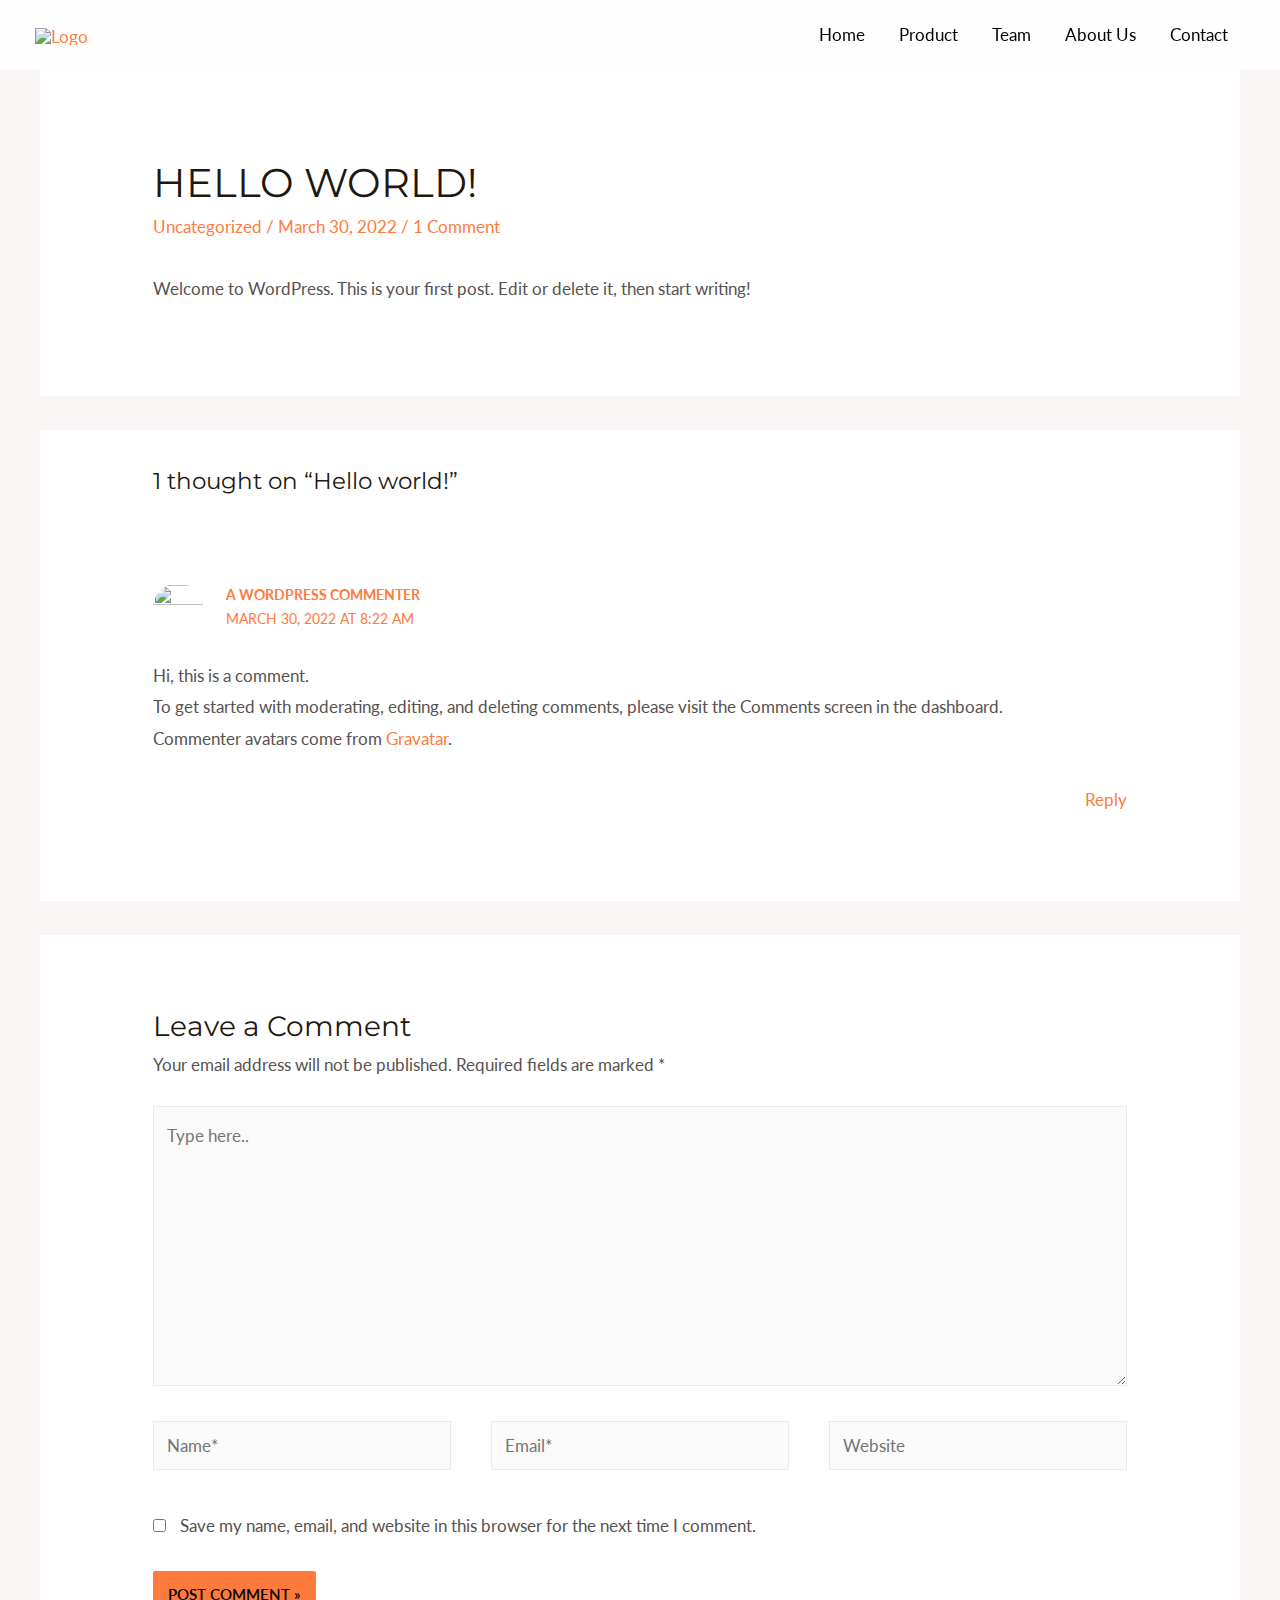
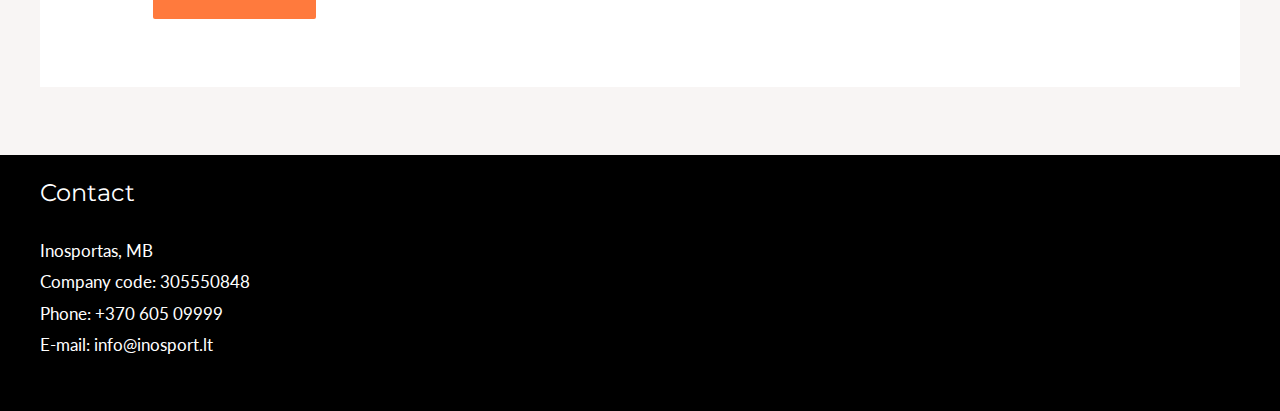
==== hello-world/index.html @ 99935696 "added the page" ====
<!DOCTYPE html>
<html lang="en-US">
<head>
<meta charset="UTF-8">
<meta name="viewport" content="width=device-width, initial-scale=1">
<link rel="profile" href="https://gmpg.org/xfn/11">

<title>Hello world! &#8211; inosport</title>
<meta name="robots" content="max-image-preview:large">
<link rel="dns-prefetch" href="//fonts.googleapis.com">
<link rel="dns-prefetch" href="//s.w.org">
<link rel="alternate" type="application/rss+xml" title="inosport &raquo; Feed" href="/feed/">
<link rel="alternate" type="application/rss+xml" title="inosport &raquo; Comments Feed" href="/comments/feed/">
<link rel="alternate" type="application/rss+xml" title="inosport &raquo; Hello world! Comments Feed" href="/hello-world/feed/">
<script>
window._wpemojiSettings = {"baseUrl":"https:\/\/s.w.org\/images\/core\/emoji\/13.1.0\/72x72\/","ext":".png","svgUrl":"https:\/\/s.w.org\/images\/core\/emoji\/13.1.0\/svg\/","svgExt":".svg","source":{"concatemoji":"httpinosport.local\/wp-includes\/js\/wp-emoji-release.min.js?ver=5.9.2"}};
/*! This file is auto-generated */
!function(e,a,t){var n,r,o,i=a.createElement("canvas"),p=i.getContext&&i.getContext("2d");function s(e,t){var a=String.fromCharCode;p.clearRect(0,0,i.width,i.height),p.fillText(a.apply(this,e),0,0);e=i.toDataURL();return p.clearRect(0,0,i.width,i.height),p.fillText(a.apply(this,t),0,0),e===i.toDataURL()}function c(e){var t=a.createElement("script");t.src=e,t.defer=t.type="text/javascript",a.getElementsByTagName("head")[0].appendChild(t)}for(o=Array("flag","emoji"),t.supports={everything:!0,everythingExceptFlag:!0},r=0;r<o.length;r++)t.supports[o[r]]=function(e){if(!p||!p.fillText)return!1;switch(p.textBaseline="top",p.font="600 32px Arial",e){case"flag":return s([127987,65039,8205,9895,65039],[127987,65039,8203,9895,65039])?!1:!s([55356,56826,55356,56819],[55356,56826,8203,55356,56819])&&!s([55356,57332,56128,56423,56128,56418,56128,56421,56128,56430,56128,56423,56128,56447],[55356,57332,8203,56128,56423,8203,56128,56418,8203,56128,56421,8203,56128,56430,8203,56128,56423,8203,56128,56447]);case"emoji":return!s([10084,65039,8205,55357,56613],[10084,65039,8203,55357,56613])}return!1}(o[r]),t.supports.everything=t.supports.everything&&t.supports[o[r]],"flag"!==o[r]&&(t.supports.everythingExceptFlag=t.supports.everythingExceptFlag&&t.supports[o[r]]);t.supports.everythingExceptFlag=t.supports.everythingExceptFlag&&!t.supports.flag,t.DOMReady=!1,t.readyCallback=function(){t.DOMReady=!0},t.supports.everything||(n=function(){t.readyCallback()},a.addEventListener?(a.addEventListener("DOMContentLoaded",n,!1),e.addEventListener("load",n,!1)):(e.attachEvent("onload",n),a.attachEvent("onreadystatechange",function(){"complete"===a.readyState&&t.readyCallback()})),(n=t.source||{}).concatemoji?c(n.concatemoji):n.wpemoji&&n.twemoji&&(c(n.twemoji),c(n.wpemoji)))}(window,document,window._wpemojiSettings);
</script>
<style>img.wp-smiley,
img.emoji {
	display: inline !important;
	border: none !important;
	box-shadow: none !important;
	height: 1em !important;
	width: 1em !important;
	margin: 0 0.07em !important;
	vertical-align: -0.1em !important;
	background: none !important;
	padding: 0 !important;
}</style>
	<link rel="stylesheet" id="rt-team-css-css" href="/wp-content/plugins/tlp-team/assets/css/tlpteam.css?ver=4.0.3" media="all">
<link rel="stylesheet" id="rt-team-sc-css" href="/wp-content/uploads/tlp-team/team-sc.css?ver=1648822736" media="all">
<link rel="stylesheet" id="astra-theme-css-css" href="/wp-content/themes/astra/assets/css/minified/frontend.min.css?ver=3.7.9" media="all">
<style id="astra-theme-css-inline-css">html{font-size:106.25%;}a,.page-title{color:var(--ast-global-color-0);}a:hover,a:focus{color:var(--ast-global-color-1);}body,button,input,select,textarea,.ast-button,.ast-custom-button{font-family:'Lato',sans-serif;font-weight:400;font-size:17px;font-size:1rem;text-transform:none;}blockquote{color:var(--ast-global-color-3);}h1,.entry-content h1,h2,.entry-content h2,h3,.entry-content h3,h4,.entry-content h4,h5,.entry-content h5,h6,.entry-content h6,.site-title,.site-title a{font-family:'Montserrat',sans-serif;font-weight:700;}.site-title{font-size:28px;font-size:1.6470588235294rem;display:none;}header .custom-logo-link img{max-width:100px;}.astra-logo-svg{width:100px;}.ast-archive-description .ast-archive-title{font-size:40px;font-size:2.3529411764706rem;}.site-header .site-description{font-size:15px;font-size:0.88235294117647rem;display:none;}.entry-title{font-size:30px;font-size:1.7647058823529rem;}h1,.entry-content h1{font-size:70px;font-size:4.1176470588235rem;font-family:'Montserrat',sans-serif;text-transform:uppercase;}h2,.entry-content h2{font-size:34px;font-size:2rem;font-family:'Montserrat',sans-serif;line-height:1.2;text-transform:none;}h3,.entry-content h3{font-size:23px;font-size:1.3529411764706rem;font-family:'Montserrat',sans-serif;line-height:1.5;text-transform:none;}h4,.entry-content h4{font-size:16px;font-size:0.94117647058824rem;font-family:'Montserrat',sans-serif;text-transform:none;}h5,.entry-content h5{font-size:14px;font-size:0.82352941176471rem;font-family:'Montserrat',sans-serif;text-transform:none;}h6,.entry-content h6{font-size:12px;font-size:0.70588235294118rem;font-family:'Montserrat',sans-serif;text-transform:none;}.ast-single-post .entry-title,.page-title{font-size:40px;font-size:2.3529411764706rem;}::selection{background-color:var(--ast-global-color-0);color:#000000;}body,h1,.entry-title a,.entry-content h1,h2,.entry-content h2,h3,.entry-content h3,h4,.entry-content h4,h5,.entry-content h5,h6,.entry-content h6{color:var(--ast-global-color-3);}.tagcloud a:hover,.tagcloud a:focus,.tagcloud a.current-item{color:#000000;border-color:var(--ast-global-color-0);background-color:var(--ast-global-color-0);}input:focus,input[type="text"]:focus,input[type="email"]:focus,input[type="url"]:focus,input[type="password"]:focus,input[type="reset"]:focus,input[type="search"]:focus,textarea:focus{border-color:var(--ast-global-color-0);}input[type="radio"]:checked,input[type=reset],input[type="checkbox"]:checked,input[type="checkbox"]:hover:checked,input[type="checkbox"]:focus:checked,input[type=range]::-webkit-slider-thumb{border-color:var(--ast-global-color-0);background-color:var(--ast-global-color-0);box-shadow:none;}.site-footer a:hover + .post-count,.site-footer a:focus + .post-count{background:var(--ast-global-color-0);border-color:var(--ast-global-color-0);}.single .nav-links .nav-previous,.single .nav-links .nav-next{color:var(--ast-global-color-0);}.entry-meta,.entry-meta *{line-height:1.45;color:var(--ast-global-color-0);}.entry-meta a:hover,.entry-meta a:hover *,.entry-meta a:focus,.entry-meta a:focus *,.page-links > .page-link,.page-links .page-link:hover,.post-navigation a:hover{color:var(--ast-global-color-1);}#cat option,.secondary .calendar_wrap thead a,.secondary .calendar_wrap thead a:visited{color:var(--ast-global-color-0);}.secondary .calendar_wrap #today,.ast-progress-val span{background:var(--ast-global-color-0);}.secondary a:hover + .post-count,.secondary a:focus + .post-count{background:var(--ast-global-color-0);border-color:var(--ast-global-color-0);}.calendar_wrap #today > a{color:#000000;}.page-links .page-link,.single .post-navigation a{color:var(--ast-global-color-0);}.ast-header-break-point .main-header-bar .ast-button-wrap .menu-toggle{border-radius:0px;}.widget-title{font-size:24px;font-size:1.4117647058824rem;color:var(--ast-global-color-3);}.site-logo-img img{ transition:all 0.2s linear;}@media (max-width:921px){#ast-desktop-header{display:none;}}@media (min-width:921px){#ast-mobile-header{display:none;}}.wp-block-buttons.aligncenter{justify-content:center;}@media (min-width:1200px){.ast-separate-container.ast-right-sidebar .entry-content .wp-block-image.alignfull,.ast-separate-container.ast-left-sidebar .entry-content .wp-block-image.alignfull,.ast-separate-container.ast-right-sidebar .entry-content .wp-block-cover.alignfull,.ast-separate-container.ast-left-sidebar .entry-content .wp-block-cover.alignfull{margin-left:-6.67em;margin-right:-6.67em;max-width:unset;width:unset;}.ast-separate-container.ast-right-sidebar .entry-content .wp-block-image.alignwide,.ast-separate-container.ast-left-sidebar .entry-content .wp-block-image.alignwide,.ast-separate-container.ast-right-sidebar .entry-content .wp-block-cover.alignwide,.ast-separate-container.ast-left-sidebar .entry-content .wp-block-cover.alignwide{margin-left:-20px;margin-right:-20px;max-width:unset;width:unset;}}@media (min-width:1200px){.wp-block-group .has-background{padding:20px;}}@media (min-width:1200px){.ast-no-sidebar.ast-separate-container .entry-content .wp-block-group.alignwide,.ast-no-sidebar.ast-separate-container .entry-content .wp-block-cover.alignwide{margin-left:-20px;margin-right:-20px;padding-left:20px;padding-right:20px;}.ast-no-sidebar.ast-separate-container .entry-content .wp-block-cover.alignfull,.ast-no-sidebar.ast-separate-container .entry-content .wp-block-group.alignfull{margin-left:-6.67em;margin-right:-6.67em;padding-left:6.67em;padding-right:6.67em;}}@media (min-width:1200px){.wp-block-cover-image.alignwide .wp-block-cover__inner-container,.wp-block-cover.alignwide .wp-block-cover__inner-container,.wp-block-cover-image.alignfull .wp-block-cover__inner-container,.wp-block-cover.alignfull .wp-block-cover__inner-container{width:100%;}}.ast-plain-container.ast-no-sidebar #primary{margin-top:0;margin-bottom:0;}@media (max-width:921px){.ast-theme-transparent-header #primary,.ast-theme-transparent-header #secondary{padding:0;}}.wp-block-columns{margin-bottom:unset;}.wp-block-image.size-full{margin:2rem 0;}.wp-block-separator.has-background{padding:0;}.wp-block-gallery{margin-bottom:1.6em;}.wp-block-group{padding-top:4em;padding-bottom:4em;}.wp-block-group__inner-container .wp-block-columns:last-child,.wp-block-group__inner-container :last-child,.wp-block-table table{margin-bottom:0;}.blocks-gallery-grid{width:100%;}.wp-block-navigation-link__content{padding:5px 0;}.wp-block-group .wp-block-group .has-text-align-center,.wp-block-group .wp-block-column .has-text-align-center{max-width:100%;}.has-text-align-center{margin:0 auto;}@media (min-width:1200px){.wp-block-cover__inner-container,.alignwide .wp-block-group__inner-container,.alignfull .wp-block-group__inner-container{max-width:1200px;margin:0 auto;}.wp-block-group.alignnone,.wp-block-group.aligncenter,.wp-block-group.alignleft,.wp-block-group.alignright,.wp-block-group.alignwide,.wp-block-columns.alignwide{margin:2rem 0 1rem 0;}}@media (max-width:1200px){.wp-block-group{padding:3em;}.wp-block-group .wp-block-group{padding:1.5em;}.wp-block-columns,.wp-block-column{margin:1rem 0;}}@media (min-width:921px){.wp-block-columns .wp-block-group{padding:2em;}}@media (max-width:544px){.wp-block-cover-image .wp-block-cover__inner-container,.wp-block-cover .wp-block-cover__inner-container{width:unset;}.wp-block-cover,.wp-block-cover-image{padding:2em 0;}.wp-block-group,.wp-block-cover{padding:2em;}.wp-block-media-text__media img,.wp-block-media-text__media video{width:unset;max-width:100%;}.wp-block-media-text.has-background .wp-block-media-text__content{padding:1em;}}@media (max-width:921px){.ast-plain-container.ast-no-sidebar #primary{padding:0;}}@media (min-width:544px){.entry-content .wp-block-media-text.has-media-on-the-right .wp-block-media-text__content{padding:0 8% 0 0;}.entry-content .wp-block-media-text .wp-block-media-text__content{padding:0 0 0 8%;}.ast-plain-container .site-content .entry-content .has-custom-content-position.is-position-bottom-left > *,.ast-plain-container .site-content .entry-content .has-custom-content-position.is-position-bottom-right > *,.ast-plain-container .site-content .entry-content .has-custom-content-position.is-position-top-left > *,.ast-plain-container .site-content .entry-content .has-custom-content-position.is-position-top-right > *,.ast-plain-container .site-content .entry-content .has-custom-content-position.is-position-center-right > *,.ast-plain-container .site-content .entry-content .has-custom-content-position.is-position-center-left > *{margin:0;}}@media (max-width:544px){.entry-content .wp-block-media-text .wp-block-media-text__content{padding:8% 0;}.wp-block-media-text .wp-block-media-text__media img{width:auto;max-width:100%;}}@media (max-width:921px){.ast-separate-container .ast-article-post,.ast-separate-container .ast-article-single{padding:1.5em 2.14em;}.ast-separate-container #primary,.ast-separate-container #secondary{padding:1.5em 0;}#primary,#secondary{padding:1.5em 0;margin:0;}.ast-left-sidebar #content > .ast-container{display:flex;flex-direction:column-reverse;width:100%;}.ast-author-box img.avatar{margin:20px 0 0 0;}}@media (min-width:922px){.ast-separate-container.ast-right-sidebar #primary,.ast-separate-container.ast-left-sidebar #primary{border:0;}.search-no-results.ast-separate-container #primary{margin-bottom:4em;}}.elementor-button-wrapper .elementor-button{border-style:solid;text-decoration:none;border-top-width:0;border-right-width:0;border-left-width:0;border-bottom-width:0;}body .elementor-button.elementor-size-sm,body .elementor-button.elementor-size-xs,body .elementor-button.elementor-size-md,body .elementor-button.elementor-size-lg,body .elementor-button.elementor-size-xl,body .elementor-button{border-radius:100px;padding-top:16px;padding-right:30px;padding-bottom:16px;padding-left:30px;}.elementor-button-wrapper .elementor-button{border-color:var(--ast-global-color-0);background-color:var(--ast-global-color-0);}.elementor-button-wrapper .elementor-button:hover,.elementor-button-wrapper .elementor-button:focus{color:#ffffff;background-color:var(--ast-global-color-1);border-color:var(--ast-global-color-1);}.wp-block-button .wp-block-button__link ,.elementor-button-wrapper .elementor-button,.elementor-button-wrapper .elementor-button:visited{color:#000000;}.elementor-button-wrapper .elementor-button{font-family:inherit;font-weight:600;line-height:1;text-transform:uppercase;}body .elementor-button.elementor-size-sm,body .elementor-button.elementor-size-xs,body .elementor-button.elementor-size-md,body .elementor-button.elementor-size-lg,body .elementor-button.elementor-size-xl,body .elementor-button{font-size:15px;font-size:0.88235294117647rem;}.wp-block-button .wp-block-button__link:hover,.wp-block-button .wp-block-button__link:focus{color:#ffffff;background-color:var(--ast-global-color-1);border-color:var(--ast-global-color-1);}.elementor-widget-heading h2.elementor-heading-title{line-height:1.2;}.elementor-widget-heading h3.elementor-heading-title{line-height:1.5;}.wp-block-button .wp-block-button__link{border-style:solid;border-top-width:0;border-right-width:0;border-left-width:0;border-bottom-width:0;border-color:var(--ast-global-color-0);background-color:var(--ast-global-color-0);color:#000000;font-family:inherit;font-weight:600;line-height:1;text-transform:uppercase;font-size:15px;font-size:0.88235294117647rem;border-radius:100px;}.wp-block-buttons .wp-block-button .wp-block-button__link{padding-top:16px;padding-right:30px;padding-bottom:16px;padding-left:30px;}.menu-toggle,button,.ast-button,.ast-custom-button,.button,input#submit,input[type="button"],input[type="submit"],input[type="reset"]{border-style:solid;border-top-width:0;border-right-width:0;border-left-width:0;border-bottom-width:0;color:#000000;border-color:var(--ast-global-color-0);background-color:var(--ast-global-color-0);border-radius:100px;padding-top:16px;padding-right:30px;padding-bottom:16px;padding-left:30px;font-family:inherit;font-weight:600;font-size:15px;font-size:0.88235294117647rem;line-height:1;text-transform:uppercase;}button:focus,.menu-toggle:hover,button:hover,.ast-button:hover,.ast-custom-button:hover .button:hover,.ast-custom-button:hover ,input[type=reset]:hover,input[type=reset]:focus,input#submit:hover,input#submit:focus,input[type="button"]:hover,input[type="button"]:focus,input[type="submit"]:hover,input[type="submit"]:focus{color:#ffffff;background-color:var(--ast-global-color-1);border-color:var(--ast-global-color-1);}@media (min-width:544px){.ast-container{max-width:100%;}}@media (max-width:544px){.ast-separate-container .ast-article-post,.ast-separate-container .ast-article-single,.ast-separate-container .comments-title,.ast-separate-container .ast-archive-description{padding:1.5em 1em;}.ast-separate-container #content .ast-container{padding-left:0.54em;padding-right:0.54em;}.ast-separate-container .ast-comment-list li.depth-1{padding:1.5em 1em;margin-bottom:1.5em;}.ast-separate-container .ast-comment-list .bypostauthor{padding:.5em;}.ast-search-menu-icon.ast-dropdown-active .search-field{width:170px;}}@media (max-width:921px){.ast-mobile-header-stack .main-header-bar .ast-search-menu-icon{display:inline-block;}.ast-header-break-point.ast-header-custom-item-outside .ast-mobile-header-stack .main-header-bar .ast-search-icon{margin:0;}.ast-comment-avatar-wrap img{max-width:2.5em;}.ast-separate-container .ast-comment-list li.depth-1{padding:1.5em 2.14em;}.ast-separate-container .comment-respond{padding:2em 2.14em;}.ast-comment-meta{padding:0 1.8888em 1.3333em;}}body,.ast-separate-container{background-color:var(--ast-global-color-4);;background-image:none;;}.ast-no-sidebar.ast-separate-container .entry-content .alignfull {margin-left: -6.67em;margin-right: -6.67em;width: auto;}@media (max-width: 1200px) {.ast-no-sidebar.ast-separate-container .entry-content .alignfull {margin-left: -2.4em;margin-right: -2.4em;}}@media (max-width: 768px) {.ast-no-sidebar.ast-separate-container .entry-content .alignfull {margin-left: -2.14em;margin-right: -2.14em;}}@media (max-width: 544px) {.ast-no-sidebar.ast-separate-container .entry-content .alignfull {margin-left: -1em;margin-right: -1em;}}.ast-no-sidebar.ast-separate-container .entry-content .alignwide {margin-left: -20px;margin-right: -20px;}.ast-no-sidebar.ast-separate-container .entry-content .wp-block-column .alignfull,.ast-no-sidebar.ast-separate-container .entry-content .wp-block-column .alignwide {margin-left: auto;margin-right: auto;width: 100%;}@media (max-width:921px){.site-title{display:none;}.ast-archive-description .ast-archive-title{font-size:40px;}.site-header .site-description{display:none;}.entry-title{font-size:30px;}h1,.entry-content h1{font-size:70px;}h2,.entry-content h2{font-size:40px;}h3,.entry-content h3{font-size:23px;}h4,.entry-content h4{font-size:18px;font-size:1.0588235294118rem;}h5,.entry-content h5{font-size:16px;font-size:0.94117647058824rem;}h6,.entry-content h6{font-size:14px;font-size:0.82352941176471rem;}.ast-single-post .entry-title,.page-title{font-size:30px;}}@media (max-width:544px){.site-title{display:none;}.ast-archive-description .ast-archive-title{font-size:40px;}.site-header .site-description{display:none;}.entry-title{font-size:30px;}h1,.entry-content h1{font-size:33px;}h2,.entry-content h2{font-size:25px;}h3,.entry-content h3{font-size:20px;}h4,.entry-content h4{font-size:14px;font-size:0.82352941176471rem;}h5,.entry-content h5{font-size:13px;font-size:0.76470588235294rem;}h6,.entry-content h6{font-size:12px;font-size:0.70588235294118rem;}.ast-single-post .entry-title,.page-title{font-size:25px;}header .custom-logo-link img,.ast-header-break-point .site-branding img,.ast-header-break-point .custom-logo-link img{max-width:74px;}.astra-logo-svg{width:74px;}.ast-header-break-point .site-logo-img .custom-mobile-logo-link img{max-width:74px;}}@media (max-width:921px){html{font-size:96.9%;}}@media (max-width:544px){html{font-size:96.9%;}}@media (min-width:922px){.ast-container{max-width:1240px;}}@font-face {font-family: "Astra";src: url(/wp-content/themes/astra/assets/fonts/astra.woff) format("woff"),url(/wp-content/themes/astra/assets/fonts/astra.ttf) format("truetype"),url(/wp-content/themes/astra/assets/fonts/astra.svg#astra) format("svg");font-weight: normal;font-style: normal;font-display: fallback;}@media (min-width:922px){.main-header-menu .sub-menu .menu-item.ast-left-align-sub-menu:hover > .sub-menu,.main-header-menu .sub-menu .menu-item.ast-left-align-sub-menu.focus > .sub-menu{margin-left:-0px;}}.ast-theme-transparent-header [CLASS*="ast-header-html-"] .ast-builder-html-element{color:#000000;}.ast-theme-transparent-header [CLASS*="ast-header-html-"] .ast-builder-html-element a{color:#000000;}.ast-theme-transparent-header [CLASS*="ast-header-html-"] .ast-builder-html-element a:hover{color:#000000;}.ast-theme-transparent-header [data-section="section-header-mobile-trigger"] .ast-button-wrap .ast-mobile-menu-trigger-fill,.ast-theme-transparent-header [data-section="section-header-mobile-trigger"] .ast-button-wrap .ast-mobile-menu-trigger-minimal{border:none;}.astra-icon-down_arrow::after {content: "\e900";font-family: Astra;}.astra-icon-close::after {content: "\e5cd";font-family: Astra;}.astra-icon-drag_handle::after {content: "\e25d";font-family: Astra;}.astra-icon-format_align_justify::after {content: "\e235";font-family: Astra;}.astra-icon-menu::after {content: "\e5d2";font-family: Astra;}.astra-icon-reorder::after {content: "\e8fe";font-family: Astra;}.astra-icon-search::after {content: "\e8b6";font-family: Astra;}.astra-icon-zoom_in::after {content: "\e56b";font-family: Astra;}.astra-icon-check-circle::after {content: "\e901";font-family: Astra;}.astra-icon-shopping-cart::after {content: "\f07a";font-family: Astra;}.astra-icon-shopping-bag::after {content: "\f290";font-family: Astra;}.astra-icon-shopping-basket::after {content: "\f291";font-family: Astra;}.astra-icon-circle-o::after {content: "\e903";font-family: Astra;}.astra-icon-certificate::after {content: "\e902";font-family: Astra;}blockquote {padding: 1.2em;}:root .has-ast-global-color-0-color{color:var(--ast-global-color-0);}:root .has-ast-global-color-0-background-color{background-color:var(--ast-global-color-0);}:root .wp-block-button .has-ast-global-color-0-color{color:var(--ast-global-color-0);}:root .wp-block-button .has-ast-global-color-0-background-color{background-color:var(--ast-global-color-0);}:root .has-ast-global-color-1-color{color:var(--ast-global-color-1);}:root .has-ast-global-color-1-background-color{background-color:var(--ast-global-color-1);}:root .wp-block-button .has-ast-global-color-1-color{color:var(--ast-global-color-1);}:root .wp-block-button .has-ast-global-color-1-background-color{background-color:var(--ast-global-color-1);}:root .has-ast-global-color-2-color{color:var(--ast-global-color-2);}:root .has-ast-global-color-2-background-color{background-color:var(--ast-global-color-2);}:root .wp-block-button .has-ast-global-color-2-color{color:var(--ast-global-color-2);}:root .wp-block-button .has-ast-global-color-2-background-color{background-color:var(--ast-global-color-2);}:root .has-ast-global-color-3-color{color:var(--ast-global-color-3);}:root .has-ast-global-color-3-background-color{background-color:var(--ast-global-color-3);}:root .wp-block-button .has-ast-global-color-3-color{color:var(--ast-global-color-3);}:root .wp-block-button .has-ast-global-color-3-background-color{background-color:var(--ast-global-color-3);}:root .has-ast-global-color-4-color{color:var(--ast-global-color-4);}:root .has-ast-global-color-4-background-color{background-color:var(--ast-global-color-4);}:root .wp-block-button .has-ast-global-color-4-color{color:var(--ast-global-color-4);}:root .wp-block-button .has-ast-global-color-4-background-color{background-color:var(--ast-global-color-4);}:root .has-ast-global-color-5-color{color:var(--ast-global-color-5);}:root .has-ast-global-color-5-background-color{background-color:var(--ast-global-color-5);}:root .wp-block-button .has-ast-global-color-5-color{color:var(--ast-global-color-5);}:root .wp-block-button .has-ast-global-color-5-background-color{background-color:var(--ast-global-color-5);}:root .has-ast-global-color-6-color{color:var(--ast-global-color-6);}:root .has-ast-global-color-6-background-color{background-color:var(--ast-global-color-6);}:root .wp-block-button .has-ast-global-color-6-color{color:var(--ast-global-color-6);}:root .wp-block-button .has-ast-global-color-6-background-color{background-color:var(--ast-global-color-6);}:root .has-ast-global-color-7-color{color:var(--ast-global-color-7);}:root .has-ast-global-color-7-background-color{background-color:var(--ast-global-color-7);}:root .wp-block-button .has-ast-global-color-7-color{color:var(--ast-global-color-7);}:root .wp-block-button .has-ast-global-color-7-background-color{background-color:var(--ast-global-color-7);}:root .has-ast-global-color-8-color{color:var(--ast-global-color-8);}:root .has-ast-global-color-8-background-color{background-color:var(--ast-global-color-8);}:root .wp-block-button .has-ast-global-color-8-color{color:var(--ast-global-color-8);}:root .wp-block-button .has-ast-global-color-8-background-color{background-color:var(--ast-global-color-8);}:root{--ast-global-color-0:#FF7A3D;--ast-global-color-1:#FF5100;--ast-global-color-2:#1E1810;--ast-global-color-3:#575250;--ast-global-color-4:#F8F5F4;--ast-global-color-5:#FFFFFF;--ast-global-color-6:#000000;--ast-global-color-7:#4B4F58;--ast-global-color-8:#F6F7F8;}.ast-theme-transparent-header #masthead .site-logo-img .transparent-custom-logo .astra-logo-svg{width:100px;}.ast-theme-transparent-header #masthead .site-logo-img .transparent-custom-logo img{ max-width:100px;}@media (min-width:921px){.ast-theme-transparent-header #masthead{position:absolute;left:0;right:0;}.ast-theme-transparent-header .main-header-bar,.ast-theme-transparent-header.ast-header-break-point .main-header-bar{background:none;}body.elementor-editor-active.ast-theme-transparent-header #masthead,.fl-builder-edit .ast-theme-transparent-header #masthead,body.vc_editor.ast-theme-transparent-header #masthead,body.brz-ed.ast-theme-transparent-header #masthead{z-index:0;}.ast-header-break-point.ast-replace-site-logo-transparent.ast-theme-transparent-header .custom-mobile-logo-link{display:none;}.ast-header-break-point.ast-replace-site-logo-transparent.ast-theme-transparent-header .transparent-custom-logo{display:inline-block;}.ast-theme-transparent-header .ast-above-header,.ast-theme-transparent-header .ast-above-header.ast-above-header-bar{background-image:none;background-color:transparent;}.ast-theme-transparent-header .ast-below-header{background-image:none;background-color:transparent;}}@media (min-width:922px){.ast-theme-transparent-header .main-header-bar,.ast-theme-transparent-header.ast-header-break-point .main-header-bar-wrap .main-header-menu,.ast-theme-transparent-header.ast-header-break-point .main-header-bar-wrap .main-header-bar,.ast-theme-transparent-header.ast-header-break-point .ast-mobile-header-wrap .main-header-bar{background-color:rgba(255,255,255,0.88);}.ast-theme-transparent-header .main-header-bar .ast-search-menu-icon form{background-color:rgba(255,255,255,0.88);}.ast-theme-transparent-header .ast-above-header,.ast-theme-transparent-header .ast-above-header.ast-above-header-bar,.ast-theme-transparent-header .ast-below-header,.ast-header-break-point.ast-theme-transparent-header .ast-above-header,.ast-header-break-point.ast-theme-transparent-header .ast-below-header{background-color:rgba(255,255,255,0.88);}.ast-theme-transparent-header .site-title a,.ast-theme-transparent-header .site-title a:focus,.ast-theme-transparent-header .site-title a:hover,.ast-theme-transparent-header .site-title a:visited{color:var(--ast-global-color-5);}.ast-theme-transparent-header .site-header .site-description{color:var(--ast-global-color-5);}.ast-theme-transparent-header .ast-builder-menu .main-header-menu,.ast-theme-transparent-header .ast-builder-menu .main-header-menu .sub-menu,.ast-theme-transparent-header .ast-builder-menu .main-header-menu,.ast-theme-transparent-header.ast-header-break-point .ast-builder-menu .main-header-bar-wrap .main-header-menu,.ast-flyout-menu-enable.ast-header-break-point.ast-theme-transparent-header .main-header-bar-navigation .site-navigation,.ast-fullscreen-menu-enable.ast-header-break-point.ast-theme-transparent-header .main-header-bar-navigation .site-navigation,.ast-flyout-above-menu-enable.ast-header-break-point.ast-theme-transparent-header .ast-above-header-navigation-wrap .ast-above-header-navigation,.ast-flyout-below-menu-enable.ast-header-break-point.ast-theme-transparent-header .ast-below-header-navigation-wrap .ast-below-header-actual-nav,.ast-fullscreen-above-menu-enable.ast-header-break-point.ast-theme-transparent-header .ast-above-header-navigation-wrap,.ast-fullscreen-below-menu-enable.ast-header-break-point.ast-theme-transparent-header .ast-below-header-navigation-wrap,.ast-theme-transparent-header .main-header-menu .menu-link{background-color:rgba(255,255,255,0);}.ast-theme-transparent-header .ast-builder-menu .main-header-menu .menu-item .sub-menu .menu-item .menu-link,.ast-theme-transparent-header .ast-builder-menu .main-header-menu .menu-item .sub-menu .menu-item > .ast-menu-toggle,.ast-theme-transparent-header .main-header-menu .menu-item .sub-menu .menu-link,.ast-header-break-point.ast-flyout-menu-enable.ast-header-break-point .main-header-bar-navigation .main-header-menu .menu-item .sub-menu .menu-link{color:#000000;}.ast-theme-transparent-header .ast-builder-menu .main-header-menu .menu-item .sub-menu .menu-link:hover,.ast-theme-transparent-header .ast-builder-menu .main-header-menu .menu-item .sub-menu .menu-item:hover > .menu-link,.ast-theme-transparent-header .ast-builder-menu .main-header-menu .menu-item .sub-menu .menu-item.focus > .menu-item,.ast-theme-transparent-header .ast-builder-menu .main-header-menu .menu-item .sub-menu .menu-item.current-menu-item > .menu-link,.ast-theme-transparent-header .ast-builder-menu .main-header-menu .menu-item .sub-menu .menu-item.current-menu-item > .ast-menu-toggle,.ast-theme-transparent-header .ast-builder-menu .main-header-menu .menu-item .sub-menu .menu-item:hover > .ast-menu-toggle,.ast-theme-transparent-header .ast-builder-menu .main-header-menu .menu-item .sub-menu .menu-item.focus > .ast-menu-toggle,.ast-theme-transparent-header .main-header-menu .menu-item .sub-menu .menu-item:hover > .menu-link,.ast-header-break-point.ast-flyout-menu-enable.ast-header-break-point .main-header-bar-navigation .main-header-menu .menu-item .sub-menu .menu-link{color:#010101;}.ast-theme-transparent-header .ast-builder-menu .main-header-menu,.ast-theme-transparent-header .ast-builder-menu .main-header-menu .menu-link,.ast-theme-transparent-header [CLASS*="ast-builder-menu-"] .main-header-menu .menu-item > .menu-link,.ast-theme-transparent-header .ast-masthead-custom-menu-items,.ast-theme-transparent-header .ast-masthead-custom-menu-items a,.ast-theme-transparent-header .ast-builder-menu .main-header-menu .menu-item > .ast-menu-toggle,.ast-theme-transparent-header .ast-builder-menu .main-header-menu .menu-item > .ast-menu-toggle,.ast-theme-transparent-header .ast-above-header-navigation a,.ast-header-break-point.ast-theme-transparent-header .ast-above-header-navigation a,.ast-header-break-point.ast-theme-transparent-header .ast-above-header-navigation > ul.ast-above-header-menu > .menu-item-has-children:not(.current-menu-item) > .ast-menu-toggle,.ast-theme-transparent-header .ast-below-header-menu,.ast-theme-transparent-header .ast-below-header-menu a,.ast-header-break-point.ast-theme-transparent-header .ast-below-header-menu a,.ast-header-break-point.ast-theme-transparent-header .ast-below-header-menu,.ast-theme-transparent-header .main-header-menu .menu-link{color:#000000;}.ast-theme-transparent-header .ast-builder-menu .main-header-menu .menu-item:hover > .menu-link,.ast-theme-transparent-header .ast-builder-menu .main-header-menu .menu-item:hover > .ast-menu-toggle,.ast-theme-transparent-header .ast-builder-menu .main-header-menu .ast-masthead-custom-menu-items a:hover,.ast-theme-transparent-header .ast-builder-menu .main-header-menu .focus > .menu-link,.ast-theme-transparent-header .ast-builder-menu .main-header-menu .focus > .ast-menu-toggle,.ast-theme-transparent-header .ast-builder-menu .main-header-menu .current-menu-item > .menu-link,.ast-theme-transparent-header .ast-builder-menu .main-header-menu .current-menu-ancestor > .menu-link,.ast-theme-transparent-header .ast-builder-menu .main-header-menu .current-menu-item > .ast-menu-toggle,.ast-theme-transparent-header .ast-builder-menu .main-header-menu .current-menu-ancestor > .ast-menu-toggle,.ast-theme-transparent-header [CLASS*="ast-builder-menu-"] .main-header-menu .current-menu-item > .menu-link,.ast-theme-transparent-header [CLASS*="ast-builder-menu-"] .main-header-menu .current-menu-ancestor > .menu-link,.ast-theme-transparent-header [CLASS*="ast-builder-menu-"] .main-header-menu .current-menu-item > .ast-menu-toggle,.ast-theme-transparent-header [CLASS*="ast-builder-menu-"] .main-header-menu .current-menu-ancestor > .ast-menu-toggle,.ast-theme-transparent-header .main-header-menu .menu-item:hover > .menu-link,.ast-theme-transparent-header .main-header-menu .current-menu-item > .menu-link,.ast-theme-transparent-header .main-header-menu .current-menu-ancestor > .menu-link{color:#000000;}}@media (max-width:921px){.transparent-custom-logo{display:none;}}@media (min-width:921px){.ast-transparent-mobile-logo{display:none;}}@media (max-width:921px){.ast-transparent-mobile-logo{display:block;}}@media (min-width:921px){.ast-theme-transparent-header #ast-desktop-header > [CLASS*="-header-wrap"]:nth-last-child(2) > [CLASS*="-header-bar"]{border-bottom-width:0;border-bottom-style:solid;}}.ast-breadcrumbs .trail-browse,.ast-breadcrumbs .trail-items,.ast-breadcrumbs .trail-items li{display:inline-block;margin:0;padding:0;border:none;background:inherit;text-indent:0;}.ast-breadcrumbs .trail-browse{font-size:inherit;font-style:inherit;font-weight:inherit;color:inherit;}.ast-breadcrumbs .trail-items{list-style:none;}.trail-items li::after{padding:0 0.3em;content:"\00bb";}.trail-items li:last-of-type::after{display:none;}h1,.entry-content h1,h2,.entry-content h2,h3,.entry-content h3,h4,.entry-content h4,h5,.entry-content h5,h6,.entry-content h6{color:var(--ast-global-color-2);}@media (max-width:921px){.ast-builder-grid-row-container.ast-builder-grid-row-tablet-3-firstrow .ast-builder-grid-row > *:first-child,.ast-builder-grid-row-container.ast-builder-grid-row-tablet-3-lastrow .ast-builder-grid-row > *:last-child{grid-column:1 / -1;}}@media (max-width:544px){.ast-builder-grid-row-container.ast-builder-grid-row-mobile-3-firstrow .ast-builder-grid-row > *:first-child,.ast-builder-grid-row-container.ast-builder-grid-row-mobile-3-lastrow .ast-builder-grid-row > *:last-child{grid-column:1 / -1;}}.ast-builder-layout-element[data-section="title_tagline"]{display:flex;}@media (max-width:921px){.ast-header-break-point .ast-builder-layout-element[data-section="title_tagline"]{display:flex;}}@media (max-width:544px){.ast-header-break-point .ast-builder-layout-element[data-section="title_tagline"]{display:flex;}}.ast-builder-menu-1{font-family:inherit;font-weight:inherit;}.ast-builder-menu-1 .menu-item > .menu-link{color:var(--ast-global-color-3);}.ast-builder-menu-1 .menu-item > .ast-menu-toggle{color:var(--ast-global-color-3);}.ast-builder-menu-1 .menu-item:hover > .menu-link,.ast-builder-menu-1 .inline-on-mobile .menu-item:hover > .ast-menu-toggle{color:var(--ast-global-color-1);}.ast-builder-menu-1 .menu-item:hover > .ast-menu-toggle{color:var(--ast-global-color-1);}.ast-builder-menu-1 .menu-item.current-menu-item > .menu-link,.ast-builder-menu-1 .inline-on-mobile .menu-item.current-menu-item > .ast-menu-toggle,.ast-builder-menu-1 .current-menu-ancestor > .menu-link{color:var(--ast-global-color-1);}.ast-builder-menu-1 .menu-item.current-menu-item > .ast-menu-toggle{color:var(--ast-global-color-1);}.ast-builder-menu-1 .sub-menu,.ast-builder-menu-1 .inline-on-mobile .sub-menu{border-top-width:2px;border-bottom-width:0;border-right-width:0;border-left-width:0;border-color:var(--ast-global-color-0);border-style:solid;border-radius:0;}.ast-builder-menu-1 .main-header-menu > .menu-item > .sub-menu,.ast-builder-menu-1 .main-header-menu > .menu-item > .astra-full-megamenu-wrapper{margin-top:0;}.ast-desktop .ast-builder-menu-1 .main-header-menu > .menu-item > .sub-menu:before,.ast-desktop .ast-builder-menu-1 .main-header-menu > .menu-item > .astra-full-megamenu-wrapper:before{height:calc( 0px + 5px );}.ast-desktop .ast-builder-menu-1 .menu-item .sub-menu .menu-link{border-style:none;}@media (max-width:921px){.ast-builder-menu-1 .main-header-menu .menu-item > .menu-link{color:var(--ast-global-color-3);}.ast-builder-menu-1 .menu-item > .ast-menu-toggle{color:var(--ast-global-color-3);}.ast-builder-menu-1 .menu-item:hover > .menu-link,.ast-builder-menu-1 .inline-on-mobile .menu-item:hover > .ast-menu-toggle{color:var(--ast-global-color-1);}.ast-builder-menu-1 .menu-item:hover > .ast-menu-toggle{color:var(--ast-global-color-1);}.ast-builder-menu-1 .menu-item.current-menu-item > .menu-link,.ast-builder-menu-1 .inline-on-mobile .menu-item.current-menu-item > .ast-menu-toggle,.ast-builder-menu-1 .current-menu-ancestor > .menu-link,.ast-builder-menu-1 .current-menu-ancestor > .ast-menu-toggle{color:var(--ast-global-color-1);}.ast-builder-menu-1 .menu-item.current-menu-item > .ast-menu-toggle{color:var(--ast-global-color-1);}.ast-header-break-point .ast-builder-menu-1 .menu-item.menu-item-has-children > .ast-menu-toggle{top:0;}.ast-builder-menu-1 .menu-item-has-children > .menu-link:after{content:unset;}}@media (max-width:544px){.ast-header-break-point .ast-builder-menu-1 .menu-item.menu-item-has-children > .ast-menu-toggle{top:0;}}.ast-builder-menu-1{display:flex;}@media (max-width:921px){.ast-header-break-point .ast-builder-menu-1{display:flex;}}@media (max-width:544px){.ast-header-break-point .ast-builder-menu-1{display:flex;}}.site-above-footer-wrap{padding-top:20px;padding-bottom:20px;}.site-above-footer-wrap[data-section="section-above-footer-builder"]{background-color:#000000;;background-image:none;;min-height:60px;}.site-above-footer-wrap[data-section="section-above-footer-builder"] .ast-builder-grid-row{max-width:1200px;margin-left:auto;margin-right:auto;}.site-above-footer-wrap[data-section="section-above-footer-builder"] .ast-builder-grid-row,.site-above-footer-wrap[data-section="section-above-footer-builder"] .site-footer-section{align-items:flex-start;}.site-above-footer-wrap[data-section="section-above-footer-builder"].ast-footer-row-inline .site-footer-section{display:flex;margin-bottom:0;}.ast-builder-grid-row-2-equal .ast-builder-grid-row{grid-template-columns:repeat( 2,1fr );}@media (max-width:921px){.site-above-footer-wrap[data-section="section-above-footer-builder"].ast-footer-row-tablet-inline .site-footer-section{display:flex;margin-bottom:0;}.site-above-footer-wrap[data-section="section-above-footer-builder"].ast-footer-row-tablet-stack .site-footer-section{display:block;margin-bottom:10px;}.ast-builder-grid-row-container.ast-builder-grid-row-tablet-2-equal .ast-builder-grid-row{grid-template-columns:repeat( 2,1fr );}}@media (max-width:544px){.site-above-footer-wrap[data-section="section-above-footer-builder"].ast-footer-row-mobile-inline .site-footer-section{display:flex;margin-bottom:0;}.site-above-footer-wrap[data-section="section-above-footer-builder"].ast-footer-row-mobile-stack .site-footer-section{display:block;margin-bottom:10px;}.ast-builder-grid-row-container.ast-builder-grid-row-mobile-full .ast-builder-grid-row{grid-template-columns:1fr;}}.site-above-footer-wrap[data-section="section-above-footer-builder"]{display:grid;}@media (max-width:921px){.ast-header-break-point .site-above-footer-wrap[data-section="section-above-footer-builder"]{display:grid;}}@media (max-width:544px){.ast-header-break-point .site-above-footer-wrap[data-section="section-above-footer-builder"]{display:grid;}}.footer-widget-area[data-section="sidebar-widgets-footer-widget-3"] .footer-widget-area-inner{text-align:left;}@media (max-width:921px){.footer-widget-area[data-section="sidebar-widgets-footer-widget-3"] .footer-widget-area-inner{text-align:left;}}@media (max-width:544px){.footer-widget-area[data-section="sidebar-widgets-footer-widget-3"] .footer-widget-area-inner{text-align:left;}}.footer-widget-area[data-section="sidebar-widgets-footer-widget-3"] .footer-widget-area-inner{color:var(--ast-global-color-5);}.footer-widget-area[data-section="sidebar-widgets-footer-widget-3"] .widget-title{color:var(--ast-global-color-5);}.footer-widget-area[data-section="sidebar-widgets-footer-widget-3"]{display:block;}@media (max-width:921px){.ast-header-break-point .footer-widget-area[data-section="sidebar-widgets-footer-widget-3"]{display:block;}}@media (max-width:544px){.ast-header-break-point .footer-widget-area[data-section="sidebar-widgets-footer-widget-3"]{display:block;}}.ast-header-break-point .main-header-bar{border-bottom-width:0;}@media (min-width:922px){.main-header-bar{border-bottom-width:0;}}.main-header-menu .menu-item, #astra-footer-menu .menu-item, .main-header-bar .ast-masthead-custom-menu-items{-js-display:flex;display:flex;-webkit-box-pack:center;-webkit-justify-content:center;-moz-box-pack:center;-ms-flex-pack:center;justify-content:center;-webkit-box-orient:vertical;-webkit-box-direction:normal;-webkit-flex-direction:column;-moz-box-orient:vertical;-moz-box-direction:normal;-ms-flex-direction:column;flex-direction:column;}.main-header-menu > .menu-item > .menu-link, #astra-footer-menu > .menu-item > .menu-link{height:100%;-webkit-box-align:center;-webkit-align-items:center;-moz-box-align:center;-ms-flex-align:center;align-items:center;-js-display:flex;display:flex;}.header-main-layout-1 .ast-flex.main-header-container, .header-main-layout-3 .ast-flex.main-header-container{-webkit-align-content:center;-ms-flex-line-pack:center;align-content:center;-webkit-box-align:center;-webkit-align-items:center;-moz-box-align:center;-ms-flex-align:center;align-items:center;}.main-header-menu .sub-menu .menu-item.menu-item-has-children > .menu-link:after{position:absolute;right:1em;top:50%;transform:translate(0,-50%) rotate(270deg);}.ast-header-break-point .main-header-bar .main-header-bar-navigation .page_item_has_children > .ast-menu-toggle::before, .ast-header-break-point .main-header-bar .main-header-bar-navigation .menu-item-has-children > .ast-menu-toggle::before, .ast-mobile-popup-drawer .main-header-bar-navigation .menu-item-has-children>.ast-menu-toggle::before, .ast-header-break-point .ast-mobile-header-wrap .main-header-bar-navigation .menu-item-has-children > .ast-menu-toggle::before{font-weight:bold;content:"\e900";font-family:Astra;text-decoration:inherit;display:inline-block;}.ast-header-break-point .main-navigation ul.sub-menu .menu-item .menu-link:before{content:"\e900";font-family:Astra;font-size:.65em;text-decoration:inherit;display:inline-block;transform:translate(0, -2px) rotateZ(270deg);margin-right:5px;}.widget_search .search-form:after{font-family:Astra;font-size:1.2em;font-weight:normal;content:"\e8b6";position:absolute;top:50%;right:15px;transform:translate(0, -50%);}.astra-search-icon::before{content:"\e8b6";font-family:Astra;font-style:normal;font-weight:normal;text-decoration:inherit;text-align:center;-webkit-font-smoothing:antialiased;-moz-osx-font-smoothing:grayscale;z-index:3;}.main-header-bar .main-header-bar-navigation .page_item_has_children > a:after, .main-header-bar .main-header-bar-navigation .menu-item-has-children > a:after, .site-header-focus-item .main-header-bar-navigation .menu-item-has-children > .menu-link:after{content:"\e900";display:inline-block;font-family:Astra;font-size:.6rem;font-weight:bold;text-rendering:auto;-webkit-font-smoothing:antialiased;-moz-osx-font-smoothing:grayscale;margin-left:10px;line-height:normal;}.ast-mobile-popup-drawer .main-header-bar-navigation .ast-submenu-expanded>.ast-menu-toggle::before{transform:rotateX(180deg);}.ast-header-break-point .main-header-bar-navigation .menu-item-has-children > .menu-link:after{display:none;}.ast-separate-container .blog-layout-1, .ast-separate-container .blog-layout-2, .ast-separate-container .blog-layout-3{background-color:transparent;background-image:none;}.ast-separate-container .ast-article-post{background-color:var(--ast-global-color-5);;background-image:none;;}@media (max-width:921px){.ast-separate-container .ast-article-post{background-color:var(--ast-global-color-5);;background-image:none;;}}@media (max-width:544px){.ast-separate-container .ast-article-post{background-color:var(--ast-global-color-5);;background-image:none;;}}.ast-separate-container .ast-article-single:not(.ast-related-post), .ast-separate-container .comments-area .comment-respond,.ast-separate-container .comments-area .ast-comment-list li, .ast-separate-container .ast-woocommerce-container, .ast-separate-container .error-404, .ast-separate-container .no-results, .single.ast-separate-container .ast-author-meta, .ast-separate-container .related-posts-title-wrapper, .ast-separate-container.ast-two-container #secondary .widget,.ast-separate-container .comments-count-wrapper, .ast-box-layout.ast-plain-container .site-content,.ast-padded-layout.ast-plain-container .site-content, .ast-separate-container .comments-area .comments-title{background-color:var(--ast-global-color-5);;background-image:none;;}@media (max-width:921px){.ast-separate-container .ast-article-single:not(.ast-related-post), .ast-separate-container .comments-area .comment-respond,.ast-separate-container .comments-area .ast-comment-list li, .ast-separate-container .ast-woocommerce-container, .ast-separate-container .error-404, .ast-separate-container .no-results, .single.ast-separate-container .ast-author-meta, .ast-separate-container .related-posts-title-wrapper, .ast-separate-container.ast-two-container #secondary .widget,.ast-separate-container .comments-count-wrapper, .ast-box-layout.ast-plain-container .site-content,.ast-padded-layout.ast-plain-container .site-content, .ast-separate-container .comments-area .comments-title{background-color:var(--ast-global-color-5);;background-image:none;;}}@media (max-width:544px){.ast-separate-container .ast-article-single:not(.ast-related-post), .ast-separate-container .comments-area .comment-respond,.ast-separate-container .comments-area .ast-comment-list li, .ast-separate-container .ast-woocommerce-container, .ast-separate-container .error-404, .ast-separate-container .no-results, .single.ast-separate-container .ast-author-meta, .ast-separate-container .related-posts-title-wrapper, .ast-separate-container.ast-two-container #secondary .widget,.ast-separate-container .comments-count-wrapper, .ast-box-layout.ast-plain-container .site-content,.ast-padded-layout.ast-plain-container .site-content, .ast-separate-container .comments-area .comments-title{background-color:var(--ast-global-color-5);;background-image:none;;}}.ast-mobile-header-content > *,.ast-desktop-header-content > * {padding: 10px 0;height: auto;}.ast-mobile-header-content > *:first-child,.ast-desktop-header-content > *:first-child {padding-top: 10px;}.ast-mobile-header-content > .ast-builder-menu,.ast-desktop-header-content > .ast-builder-menu {padding-top: 0;}.ast-mobile-header-content > *:last-child,.ast-desktop-header-content > *:last-child {padding-bottom: 0;}.ast-mobile-header-content .ast-search-menu-icon.ast-inline-search label,.ast-desktop-header-content .ast-search-menu-icon.ast-inline-search label {width: 100%;}.ast-desktop-header-content .main-header-bar-navigation .ast-submenu-expanded > .ast-menu-toggle::before {transform: rotateX(180deg);}#ast-desktop-header .ast-desktop-header-content,.ast-mobile-header-content .ast-search-icon,.ast-desktop-header-content .ast-search-icon,.ast-mobile-header-wrap .ast-mobile-header-content,.ast-main-header-nav-open.ast-popup-nav-open .ast-mobile-header-wrap .ast-mobile-header-content,.ast-main-header-nav-open.ast-popup-nav-open .ast-desktop-header-content {display: none;}.ast-main-header-nav-open.ast-header-break-point #ast-desktop-header .ast-desktop-header-content,.ast-main-header-nav-open.ast-header-break-point .ast-mobile-header-wrap .ast-mobile-header-content {display: block;}.ast-desktop .ast-desktop-header-content .astra-menu-animation-slide-up > .menu-item > .sub-menu,.ast-desktop .ast-desktop-header-content .astra-menu-animation-slide-up > .menu-item .menu-item > .sub-menu,.ast-desktop .ast-desktop-header-content .astra-menu-animation-slide-down > .menu-item > .sub-menu,.ast-desktop .ast-desktop-header-content .astra-menu-animation-slide-down > .menu-item .menu-item > .sub-menu,.ast-desktop .ast-desktop-header-content .astra-menu-animation-fade > .menu-item > .sub-menu,.ast-desktop .ast-desktop-header-content .astra-menu-animation-fade > .menu-item .menu-item > .sub-menu {opacity: 1;visibility: visible;}.ast-hfb-header.ast-default-menu-enable.ast-header-break-point .ast-mobile-header-wrap .ast-mobile-header-content .main-header-bar-navigation {width: unset;margin: unset;}.ast-mobile-header-content.content-align-flex-end .main-header-bar-navigation .menu-item-has-children > .ast-menu-toggle,.ast-desktop-header-content.content-align-flex-end .main-header-bar-navigation .menu-item-has-children > .ast-menu-toggle {left: calc( 20px - 0.907em);}.ast-mobile-header-content .ast-search-menu-icon,.ast-mobile-header-content .ast-search-menu-icon.slide-search,.ast-desktop-header-content .ast-search-menu-icon,.ast-desktop-header-content .ast-search-menu-icon.slide-search {width: 100%;position: relative;display: block;right: auto;transform: none;}.ast-mobile-header-content .ast-search-menu-icon.slide-search .search-form,.ast-mobile-header-content .ast-search-menu-icon .search-form,.ast-desktop-header-content .ast-search-menu-icon.slide-search .search-form,.ast-desktop-header-content .ast-search-menu-icon .search-form {right: 0;visibility: visible;opacity: 1;position: relative;top: auto;transform: none;padding: 0;display: block;overflow: hidden;}.ast-mobile-header-content .ast-search-menu-icon.ast-inline-search .search-field,.ast-mobile-header-content .ast-search-menu-icon .search-field,.ast-desktop-header-content .ast-search-menu-icon.ast-inline-search .search-field,.ast-desktop-header-content .ast-search-menu-icon .search-field {width: 100%;padding-right: 5.5em;}.ast-mobile-header-content .ast-search-menu-icon .search-submit,.ast-desktop-header-content .ast-search-menu-icon .search-submit {display: block;position: absolute;height: 100%;top: 0;right: 0;padding: 0 1em;border-radius: 0;}.ast-hfb-header.ast-default-menu-enable.ast-header-break-point .ast-mobile-header-wrap .ast-mobile-header-content .main-header-bar-navigation ul .sub-menu .menu-link {padding-left: 30px;}.ast-hfb-header.ast-default-menu-enable.ast-header-break-point .ast-mobile-header-wrap .ast-mobile-header-content .main-header-bar-navigation .sub-menu .menu-item .menu-item .menu-link {padding-left: 40px;}.ast-mobile-popup-drawer.active .ast-mobile-popup-inner{background-color:#ffffff;;}.ast-mobile-header-wrap .ast-mobile-header-content, .ast-desktop-header-content{background-color:#ffffff;;}.ast-mobile-popup-content > *, .ast-mobile-header-content > *, .ast-desktop-popup-content > *, .ast-desktop-header-content > *{padding-top:0;padding-bottom:0;}.content-align-flex-start .ast-builder-layout-element{justify-content:flex-start;}.content-align-flex-start .main-header-menu{text-align:left;}.ast-mobile-popup-drawer.active .menu-toggle-close{color:#3a3a3a;}.ast-mobile-header-wrap .ast-primary-header-bar,.ast-primary-header-bar .site-primary-header-wrap{min-height:70px;}.ast-desktop .ast-primary-header-bar .main-header-menu > .menu-item{line-height:70px;}#masthead .ast-container,.site-header-focus-item + .ast-breadcrumbs-wrapper{max-width:100%;padding-left:35px;padding-right:35px;}@media (max-width:921px){#masthead .ast-mobile-header-wrap .ast-primary-header-bar,#masthead .ast-mobile-header-wrap .ast-below-header-bar{padding-left:20px;padding-right:20px;}}.ast-header-break-point .ast-primary-header-bar{border-bottom-width:0;border-bottom-style:solid;}@media (min-width:922px){.ast-primary-header-bar{border-bottom-width:0;border-bottom-style:solid;}}.ast-primary-header-bar{background-color:var(--ast-global-color-5);;background-image:none;;}.ast-primary-header-bar{display:block;}@media (max-width:921px){.ast-header-break-point .ast-primary-header-bar{display:grid;}}@media (max-width:544px){.ast-header-break-point .ast-primary-header-bar{display:grid;}}[data-section="section-header-mobile-trigger"] .ast-button-wrap .ast-mobile-menu-trigger-fill{color:var(--ast-global-color-5);border:none;background:var(--ast-global-color-0);border-radius:0;}[data-section="section-header-mobile-trigger"] .ast-button-wrap .mobile-menu-toggle-icon .ast-mobile-svg{width:20px;height:20px;fill:var(--ast-global-color-5);}[data-section="section-header-mobile-trigger"] .ast-button-wrap .mobile-menu-wrap .mobile-menu{color:var(--ast-global-color-5);}.comment-reply-title{font-size:28px;font-size:1.6470588235294rem;}.ast-comment-meta{line-height:1.666666667;color:var(--ast-global-color-0);font-size:14px;font-size:0.82352941176471rem;}.ast-comment-list #cancel-comment-reply-link{font-size:17px;font-size:1rem;}.comments-count-wrapper {padding: 2em 0;}.comments-count-wrapper .comments-title {font-weight: normal;word-wrap: break-word;}.ast-comment-list {margin: 0;word-wrap: break-word;padding-bottom: 0.5em;list-style: none;}.ast-comment-list li {list-style: none;}.ast-comment-list li.depth-1 .ast-comment,.ast-comment-list li.depth-2 .ast-comment {border-bottom: 1px solid #eeeeee;}.ast-comment-list .comment-respond {padding: 1em 0;border-bottom: 1px solid #eeeeee;}.ast-comment-list .comment-respond .comment-reply-title {margin-top: 0;padding-top: 0;}.ast-comment-list .comment-respond p {margin-bottom: .5em;}.ast-comment-list .ast-comment-edit-reply-wrap {-js-display: flex;display: flex;justify-content: flex-end;}.ast-comment-list .ast-edit-link {flex: 1;}.ast-comment-list .comment-awaiting-moderation {margin-bottom: 0;}.ast-comment {padding: 1em 0;}.ast-comment-avatar-wrap img {border-radius: 50%;}.ast-comment-content {clear: both;}.ast-comment-cite-wrap {text-align: left;}.ast-comment-cite-wrap cite {font-style: normal;}.comment-reply-title {padding-top: 1em;font-weight: normal;line-height: 1.65;}.ast-comment-meta {margin-bottom: 0.5em;}.comments-area {border-top: 1px solid #eeeeee;margin-top: 2em;}.comments-area .comment-form-comment {width: 100%;border: none;margin: 0;padding: 0;}.comments-area .comment-notes,.comments-area .comment-textarea,.comments-area .form-allowed-tags {margin-bottom: 1.5em;}.comments-area .form-submit {margin-bottom: 0;}.comments-area textarea#comment,.comments-area .ast-comment-formwrap input[type="text"] {width: 100%;border-radius: 0;vertical-align: middle;margin-bottom: 10px;}.comments-area .no-comments {margin-top: 0.5em;margin-bottom: 0.5em;}.comments-area p.logged-in-as {margin-bottom: 1em;}.ast-separate-container .comments-count-wrapper {background-color: #fff;padding: 2em 6.67em 0;}@media (max-width: 1200px) {.ast-separate-container .comments-count-wrapper {padding: 2em 3.34em;}}.ast-separate-container .comments-area {border-top: 0;}.ast-separate-container .ast-comment-list {padding-bottom: 0;}.ast-separate-container .ast-comment-list li {background-color: #fff;}.ast-separate-container .ast-comment-list li.depth-1 {padding: 4em 6.67em;margin-bottom: 2em;}@media (max-width: 1200px) {.ast-separate-container .ast-comment-list li.depth-1 {padding: 3em 3.34em;}}.ast-separate-container .ast-comment-list li.depth-1 .children li {padding-bottom: 0;padding-top: 0;margin-bottom: 0;}.ast-separate-container .ast-comment-list li.depth-1 .ast-comment,.ast-separate-container .ast-comment-list li.depth-2 .ast-comment {border-bottom: 0;}.ast-separate-container .ast-comment-list .comment-respond {padding-top: 0;padding-bottom: 1em;background-color: transparent;}.ast-separate-container .ast-comment-list .pingback p {margin-bottom: 0;}.ast-separate-container .ast-comment-list .bypostauthor {padding: 2em;margin-bottom: 1em;}.ast-separate-container .ast-comment-list .bypostauthor li {background: transparent;margin-bottom: 0;padding: 0 0 0 2em;}.ast-separate-container .comment-respond {background-color: #fff;padding: 4em 6.67em;border-bottom: 0;} @media (max-width: 1200px) { .ast-separate-container .comment-respond { padding: 3em 2.34em; } }.ast-separate-container .comment-reply-title {padding-top: 0;}.comment-content a {word-wrap: break-word;}.comment-form-legend {margin-bottom: unset;padding: 0 0.5em;}.ast-comment-list .children {margin-left: 2em;}@media (max-width: 992px) {.ast-comment-list .children {margin-left: 1em;}}.ast-comment-list #cancel-comment-reply-link {white-space: nowrap;font-size: 15px;font-size: 1rem;margin-left: 1em;}.ast-comment-avatar-wrap {float: left;clear: right;margin-right: 1.33333em;}.ast-comment-meta-wrap {float: left;clear: right;padding: 0 0 1.33333em;}.ast-comment-time .timendate,.ast-comment-time .reply {margin-right: 0.5em;}.comments-area #wp-comment-cookies-consent {margin-right: 10px;}.ast-page-builder-template .comments-area {padding-left: 20px;padding-right: 20px;margin-top: 0;margin-bottom: 2em;}.ast-separate-container .ast-comment-list .bypostauthor .bypostauthor {background: transparent;margin-bottom: 0;padding-right: 0;padding-bottom: 0;padding-top: 0;}@media (min-width:922px){.ast-separate-container .ast-comment-list li .comment-respond{padding-left:2.66666em;padding-right:2.66666em;}}@media (max-width:544px){.ast-separate-container .comments-count-wrapper{padding:1.5em 1em;}.ast-separate-container .ast-comment-list li.depth-1{padding:1.5em 1em;margin-bottom:1.5em;}.ast-separate-container .ast-comment-list .bypostauthor{padding:.5em;}.ast-separate-container .comment-respond{padding:1.5em 1em;}.ast-separate-container .ast-comment-list .bypostauthor li{padding:0 0 0 .5em;}.ast-comment-list .children{margin-left:0.66666em;}}@media (max-width:921px){.ast-comment-avatar-wrap img{max-width:2.5em;}.comments-area{margin-top:1.5em;}.ast-separate-container .comments-count-wrapper{padding:2em 2.14em;}.ast-separate-container .ast-comment-list li.depth-1{padding:1.5em 2.14em;}.ast-separate-container .comment-respond{padding:2em 2.14em;}}@media (max-width:921px){.ast-comment-avatar-wrap{margin-right:0.5em;}}</style>
<link rel="stylesheet" id="astra-google-fonts-css" href="https://fonts.googleapis.com/css?family=Lato%3A400%7CMontserrat%3A700&#038;display=fallback&#038;ver=3.7.9" media="all">
<link rel="stylesheet" id="astra-menu-animation-css" href="/wp-content/themes/astra/assets/css/minified/menu-animation.min.css?ver=3.7.9" media="all">
<link rel="stylesheet" id="wp-block-library-css" href="/wp-includes/css/dist/block-library/style.min.css?ver=5.9.2" media="all">
<link rel="stylesheet" id="nk-awb-css" href="/wp-content/plugins/advanced-backgrounds/assets/awb/awb.min.css?ver=1.8.1" media="all">
<style id="global-styles-inline-css">body{--wp--preset--color--black: #000000;--wp--preset--color--cyan-bluish-gray: #abb8c3;--wp--preset--color--white: #ffffff;--wp--preset--color--pale-pink: #f78da7;--wp--preset--color--vivid-red: #cf2e2e;--wp--preset--color--luminous-vivid-orange: #ff6900;--wp--preset--color--luminous-vivid-amber: #fcb900;--wp--preset--color--light-green-cyan: #7bdcb5;--wp--preset--color--vivid-green-cyan: #00d084;--wp--preset--color--pale-cyan-blue: #8ed1fc;--wp--preset--color--vivid-cyan-blue: #0693e3;--wp--preset--color--vivid-purple: #9b51e0;--wp--preset--color--ast-global-color-0: var(--ast-global-color-0);--wp--preset--color--ast-global-color-1: var(--ast-global-color-1);--wp--preset--color--ast-global-color-2: var(--ast-global-color-2);--wp--preset--color--ast-global-color-3: var(--ast-global-color-3);--wp--preset--color--ast-global-color-4: var(--ast-global-color-4);--wp--preset--color--ast-global-color-5: var(--ast-global-color-5);--wp--preset--color--ast-global-color-6: var(--ast-global-color-6);--wp--preset--color--ast-global-color-7: var(--ast-global-color-7);--wp--preset--color--ast-global-color-8: var(--ast-global-color-8);--wp--preset--gradient--vivid-cyan-blue-to-vivid-purple: linear-gradient(135deg,rgba(6,147,227,1) 0%,rgb(155,81,224) 100%);--wp--preset--gradient--light-green-cyan-to-vivid-green-cyan: linear-gradient(135deg,rgb(122,220,180) 0%,rgb(0,208,130) 100%);--wp--preset--gradient--luminous-vivid-amber-to-luminous-vivid-orange: linear-gradient(135deg,rgba(252,185,0,1) 0%,rgba(255,105,0,1) 100%);--wp--preset--gradient--luminous-vivid-orange-to-vivid-red: linear-gradient(135deg,rgba(255,105,0,1) 0%,rgb(207,46,46) 100%);--wp--preset--gradient--very-light-gray-to-cyan-bluish-gray: linear-gradient(135deg,rgb(238,238,238) 0%,rgb(169,184,195) 100%);--wp--preset--gradient--cool-to-warm-spectrum: linear-gradient(135deg,rgb(74,234,220) 0%,rgb(151,120,209) 20%,rgb(207,42,186) 40%,rgb(238,44,130) 60%,rgb(251,105,98) 80%,rgb(254,248,76) 100%);--wp--preset--gradient--blush-light-purple: linear-gradient(135deg,rgb(255,206,236) 0%,rgb(152,150,240) 100%);--wp--preset--gradient--blush-bordeaux: linear-gradient(135deg,rgb(254,205,165) 0%,rgb(254,45,45) 50%,rgb(107,0,62) 100%);--wp--preset--gradient--luminous-dusk: linear-gradient(135deg,rgb(255,203,112) 0%,rgb(199,81,192) 50%,rgb(65,88,208) 100%);--wp--preset--gradient--pale-ocean: linear-gradient(135deg,rgb(255,245,203) 0%,rgb(182,227,212) 50%,rgb(51,167,181) 100%);--wp--preset--gradient--electric-grass: linear-gradient(135deg,rgb(202,248,128) 0%,rgb(113,206,126) 100%);--wp--preset--gradient--midnight: linear-gradient(135deg,rgb(2,3,129) 0%,rgb(40,116,252) 100%);--wp--preset--duotone--dark-grayscale: url('#wp-duotone-dark-grayscale');--wp--preset--duotone--grayscale: url('#wp-duotone-grayscale');--wp--preset--duotone--purple-yellow: url('#wp-duotone-purple-yellow');--wp--preset--duotone--blue-red: url('#wp-duotone-blue-red');--wp--preset--duotone--midnight: url('#wp-duotone-midnight');--wp--preset--duotone--magenta-yellow: url('#wp-duotone-magenta-yellow');--wp--preset--duotone--purple-green: url('#wp-duotone-purple-green');--wp--preset--duotone--blue-orange: url('#wp-duotone-blue-orange');--wp--preset--font-size--small: 13px;--wp--preset--font-size--medium: 20px;--wp--preset--font-size--large: 36px;--wp--preset--font-size--x-large: 42px;}body { margin: 0; }.wp-site-blocks > .alignleft { float: left; margin-right: 2em; }.wp-site-blocks > .alignright { float: right; margin-left: 2em; }.wp-site-blocks > .aligncenter { justify-content: center; margin-left: auto; margin-right: auto; }.has-black-color{color: var(--wp--preset--color--black) !important;}.has-cyan-bluish-gray-color{color: var(--wp--preset--color--cyan-bluish-gray) !important;}.has-white-color{color: var(--wp--preset--color--white) !important;}.has-pale-pink-color{color: var(--wp--preset--color--pale-pink) !important;}.has-vivid-red-color{color: var(--wp--preset--color--vivid-red) !important;}.has-luminous-vivid-orange-color{color: var(--wp--preset--color--luminous-vivid-orange) !important;}.has-luminous-vivid-amber-color{color: var(--wp--preset--color--luminous-vivid-amber) !important;}.has-light-green-cyan-color{color: var(--wp--preset--color--light-green-cyan) !important;}.has-vivid-green-cyan-color{color: var(--wp--preset--color--vivid-green-cyan) !important;}.has-pale-cyan-blue-color{color: var(--wp--preset--color--pale-cyan-blue) !important;}.has-vivid-cyan-blue-color{color: var(--wp--preset--color--vivid-cyan-blue) !important;}.has-vivid-purple-color{color: var(--wp--preset--color--vivid-purple) !important;}.has-ast-global-color-0-color{color: var(--wp--preset--color--ast-global-color-0) !important;}.has-ast-global-color-1-color{color: var(--wp--preset--color--ast-global-color-1) !important;}.has-ast-global-color-2-color{color: var(--wp--preset--color--ast-global-color-2) !important;}.has-ast-global-color-3-color{color: var(--wp--preset--color--ast-global-color-3) !important;}.has-ast-global-color-4-color{color: var(--wp--preset--color--ast-global-color-4) !important;}.has-ast-global-color-5-color{color: var(--wp--preset--color--ast-global-color-5) !important;}.has-ast-global-color-6-color{color: var(--wp--preset--color--ast-global-color-6) !important;}.has-ast-global-color-7-color{color: var(--wp--preset--color--ast-global-color-7) !important;}.has-ast-global-color-8-color{color: var(--wp--preset--color--ast-global-color-8) !important;}.has-black-background-color{background-color: var(--wp--preset--color--black) !important;}.has-cyan-bluish-gray-background-color{background-color: var(--wp--preset--color--cyan-bluish-gray) !important;}.has-white-background-color{background-color: var(--wp--preset--color--white) !important;}.has-pale-pink-background-color{background-color: var(--wp--preset--color--pale-pink) !important;}.has-vivid-red-background-color{background-color: var(--wp--preset--color--vivid-red) !important;}.has-luminous-vivid-orange-background-color{background-color: var(--wp--preset--color--luminous-vivid-orange) !important;}.has-luminous-vivid-amber-background-color{background-color: var(--wp--preset--color--luminous-vivid-amber) !important;}.has-light-green-cyan-background-color{background-color: var(--wp--preset--color--light-green-cyan) !important;}.has-vivid-green-cyan-background-color{background-color: var(--wp--preset--color--vivid-green-cyan) !important;}.has-pale-cyan-blue-background-color{background-color: var(--wp--preset--color--pale-cyan-blue) !important;}.has-vivid-cyan-blue-background-color{background-color: var(--wp--preset--color--vivid-cyan-blue) !important;}.has-vivid-purple-background-color{background-color: var(--wp--preset--color--vivid-purple) !important;}.has-ast-global-color-0-background-color{background-color: var(--wp--preset--color--ast-global-color-0) !important;}.has-ast-global-color-1-background-color{background-color: var(--wp--preset--color--ast-global-color-1) !important;}.has-ast-global-color-2-background-color{background-color: var(--wp--preset--color--ast-global-color-2) !important;}.has-ast-global-color-3-background-color{background-color: var(--wp--preset--color--ast-global-color-3) !important;}.has-ast-global-color-4-background-color{background-color: var(--wp--preset--color--ast-global-color-4) !important;}.has-ast-global-color-5-background-color{background-color: var(--wp--preset--color--ast-global-color-5) !important;}.has-ast-global-color-6-background-color{background-color: var(--wp--preset--color--ast-global-color-6) !important;}.has-ast-global-color-7-background-color{background-color: var(--wp--preset--color--ast-global-color-7) !important;}.has-ast-global-color-8-background-color{background-color: var(--wp--preset--color--ast-global-color-8) !important;}.has-black-border-color{border-color: var(--wp--preset--color--black) !important;}.has-cyan-bluish-gray-border-color{border-color: var(--wp--preset--color--cyan-bluish-gray) !important;}.has-white-border-color{border-color: var(--wp--preset--color--white) !important;}.has-pale-pink-border-color{border-color: var(--wp--preset--color--pale-pink) !important;}.has-vivid-red-border-color{border-color: var(--wp--preset--color--vivid-red) !important;}.has-luminous-vivid-orange-border-color{border-color: var(--wp--preset--color--luminous-vivid-orange) !important;}.has-luminous-vivid-amber-border-color{border-color: var(--wp--preset--color--luminous-vivid-amber) !important;}.has-light-green-cyan-border-color{border-color: var(--wp--preset--color--light-green-cyan) !important;}.has-vivid-green-cyan-border-color{border-color: var(--wp--preset--color--vivid-green-cyan) !important;}.has-pale-cyan-blue-border-color{border-color: var(--wp--preset--color--pale-cyan-blue) !important;}.has-vivid-cyan-blue-border-color{border-color: var(--wp--preset--color--vivid-cyan-blue) !important;}.has-vivid-purple-border-color{border-color: var(--wp--preset--color--vivid-purple) !important;}.has-ast-global-color-0-border-color{border-color: var(--wp--preset--color--ast-global-color-0) !important;}.has-ast-global-color-1-border-color{border-color: var(--wp--preset--color--ast-global-color-1) !important;}.has-ast-global-color-2-border-color{border-color: var(--wp--preset--color--ast-global-color-2) !important;}.has-ast-global-color-3-border-color{border-color: var(--wp--preset--color--ast-global-color-3) !important;}.has-ast-global-color-4-border-color{border-color: var(--wp--preset--color--ast-global-color-4) !important;}.has-ast-global-color-5-border-color{border-color: var(--wp--preset--color--ast-global-color-5) !important;}.has-ast-global-color-6-border-color{border-color: var(--wp--preset--color--ast-global-color-6) !important;}.has-ast-global-color-7-border-color{border-color: var(--wp--preset--color--ast-global-color-7) !important;}.has-ast-global-color-8-border-color{border-color: var(--wp--preset--color--ast-global-color-8) !important;}.has-vivid-cyan-blue-to-vivid-purple-gradient-background{background: var(--wp--preset--gradient--vivid-cyan-blue-to-vivid-purple) !important;}.has-light-green-cyan-to-vivid-green-cyan-gradient-background{background: var(--wp--preset--gradient--light-green-cyan-to-vivid-green-cyan) !important;}.has-luminous-vivid-amber-to-luminous-vivid-orange-gradient-background{background: var(--wp--preset--gradient--luminous-vivid-amber-to-luminous-vivid-orange) !important;}.has-luminous-vivid-orange-to-vivid-red-gradient-background{background: var(--wp--preset--gradient--luminous-vivid-orange-to-vivid-red) !important;}.has-very-light-gray-to-cyan-bluish-gray-gradient-background{background: var(--wp--preset--gradient--very-light-gray-to-cyan-bluish-gray) !important;}.has-cool-to-warm-spectrum-gradient-background{background: var(--wp--preset--gradient--cool-to-warm-spectrum) !important;}.has-blush-light-purple-gradient-background{background: var(--wp--preset--gradient--blush-light-purple) !important;}.has-blush-bordeaux-gradient-background{background: var(--wp--preset--gradient--blush-bordeaux) !important;}.has-luminous-dusk-gradient-background{background: var(--wp--preset--gradient--luminous-dusk) !important;}.has-pale-ocean-gradient-background{background: var(--wp--preset--gradient--pale-ocean) !important;}.has-electric-grass-gradient-background{background: var(--wp--preset--gradient--electric-grass) !important;}.has-midnight-gradient-background{background: var(--wp--preset--gradient--midnight) !important;}.has-small-font-size{font-size: var(--wp--preset--font-size--small) !important;}.has-medium-font-size{font-size: var(--wp--preset--font-size--medium) !important;}.has-large-font-size{font-size: var(--wp--preset--font-size--large) !important;}.has-x-large-font-size{font-size: var(--wp--preset--font-size--x-large) !important;}</style>
<style id="extendify-gutenberg-patterns-and-templates-utilities-inline-css">.ext-absolute{position:absolute!important}.ext-relative{position:relative!important}.ext-top-base{top:var(--wp--style--block-gap,1.75rem)!important}.ext-top-lg{top:var(--extendify--spacing--large,3rem)!important}.ext--top-base{top:calc(var(--wp--style--block-gap, 1.75rem)*-1)!important}.ext--top-lg{top:calc(var(--extendify--spacing--large, 3rem)*-1)!important}.ext-right-base{right:var(--wp--style--block-gap,1.75rem)!important}.ext-right-lg{right:var(--extendify--spacing--large,3rem)!important}.ext--right-base{right:calc(var(--wp--style--block-gap, 1.75rem)*-1)!important}.ext--right-lg{right:calc(var(--extendify--spacing--large, 3rem)*-1)!important}.ext-bottom-base{bottom:var(--wp--style--block-gap,1.75rem)!important}.ext-bottom-lg{bottom:var(--extendify--spacing--large,3rem)!important}.ext--bottom-base{bottom:calc(var(--wp--style--block-gap, 1.75rem)*-1)!important}.ext--bottom-lg{bottom:calc(var(--extendify--spacing--large, 3rem)*-1)!important}.ext-left-base{left:var(--wp--style--block-gap,1.75rem)!important}.ext-left-lg{left:var(--extendify--spacing--large,3rem)!important}.ext--left-base{left:calc(var(--wp--style--block-gap, 1.75rem)*-1)!important}.ext--left-lg{left:calc(var(--extendify--spacing--large, 3rem)*-1)!important}.ext-order-1{order:1!important}.ext-order-2{order:2!important}.ext-col-auto{grid-column:auto!important}.ext-col-span-1{grid-column:span 1/span 1!important}.ext-col-span-2{grid-column:span 2/span 2!important}.ext-col-span-3{grid-column:span 3/span 3!important}.ext-col-span-4{grid-column:span 4/span 4!important}.ext-col-span-5{grid-column:span 5/span 5!important}.ext-col-span-6{grid-column:span 6/span 6!important}.ext-col-span-7{grid-column:span 7/span 7!important}.ext-col-span-8{grid-column:span 8/span 8!important}.ext-col-span-9{grid-column:span 9/span 9!important}.ext-col-span-10{grid-column:span 10/span 10!important}.ext-col-span-11{grid-column:span 11/span 11!important}.ext-col-span-12{grid-column:span 12/span 12!important}.ext-col-span-full{grid-column:1/-1!important}.ext-col-start-1{grid-column-start:1!important}.ext-col-start-2{grid-column-start:2!important}.ext-col-start-3{grid-column-start:3!important}.ext-col-start-4{grid-column-start:4!important}.ext-col-start-5{grid-column-start:5!important}.ext-col-start-6{grid-column-start:6!important}.ext-col-start-7{grid-column-start:7!important}.ext-col-start-8{grid-column-start:8!important}.ext-col-start-9{grid-column-start:9!important}.ext-col-start-10{grid-column-start:10!important}.ext-col-start-11{grid-column-start:11!important}.ext-col-start-12{grid-column-start:12!important}.ext-col-start-13{grid-column-start:13!important}.ext-col-start-auto{grid-column-start:auto!important}.ext-col-end-1{grid-column-end:1!important}.ext-col-end-2{grid-column-end:2!important}.ext-col-end-3{grid-column-end:3!important}.ext-col-end-4{grid-column-end:4!important}.ext-col-end-5{grid-column-end:5!important}.ext-col-end-6{grid-column-end:6!important}.ext-col-end-7{grid-column-end:7!important}.ext-col-end-8{grid-column-end:8!important}.ext-col-end-9{grid-column-end:9!important}.ext-col-end-10{grid-column-end:10!important}.ext-col-end-11{grid-column-end:11!important}.ext-col-end-12{grid-column-end:12!important}.ext-col-end-13{grid-column-end:13!important}.ext-col-end-auto{grid-column-end:auto!important}.ext-row-auto{grid-row:auto!important}.ext-row-span-1{grid-row:span 1/span 1!important}.ext-row-span-2{grid-row:span 2/span 2!important}.ext-row-span-3{grid-row:span 3/span 3!important}.ext-row-span-4{grid-row:span 4/span 4!important}.ext-row-span-5{grid-row:span 5/span 5!important}.ext-row-span-6{grid-row:span 6/span 6!important}.ext-row-span-full{grid-row:1/-1!important}.ext-row-start-1{grid-row-start:1!important}.ext-row-start-2{grid-row-start:2!important}.ext-row-start-3{grid-row-start:3!important}.ext-row-start-4{grid-row-start:4!important}.ext-row-start-5{grid-row-start:5!important}.ext-row-start-6{grid-row-start:6!important}.ext-row-start-7{grid-row-start:7!important}.ext-row-start-auto{grid-row-start:auto!important}.ext-row-end-1{grid-row-end:1!important}.ext-row-end-2{grid-row-end:2!important}.ext-row-end-3{grid-row-end:3!important}.ext-row-end-4{grid-row-end:4!important}.ext-row-end-5{grid-row-end:5!important}.ext-row-end-6{grid-row-end:6!important}.ext-row-end-7{grid-row-end:7!important}.ext-row-end-auto{grid-row-end:auto!important}.ext-m-0:not([style*=margin]){margin:0!important}.ext-m-auto:not([style*=margin]){margin:auto!important}.ext-m-base:not([style*=margin]){margin:var(--wp--style--block-gap,1.75rem)!important}.ext-m-lg:not([style*=margin]){margin:var(--extendify--spacing--large,3rem)!important}.ext--m-base:not([style*=margin]){margin:calc(var(--wp--style--block-gap, 1.75rem)*-1)!important}.ext--m-lg:not([style*=margin]){margin:calc(var(--extendify--spacing--large, 3rem)*-1)!important}.ext-mx-0:not([style*=margin]){margin-left:0!important;margin-right:0!important}.ext-mx-auto:not([style*=margin]){margin-left:auto!important;margin-right:auto!important}.ext-mx-base:not([style*=margin]){margin-left:var(--wp--style--block-gap,1.75rem)!important;margin-right:var(--wp--style--block-gap,1.75rem)!important}.ext-mx-lg:not([style*=margin]){margin-left:var(--extendify--spacing--large,3rem)!important;margin-right:var(--extendify--spacing--large,3rem)!important}.ext--mx-base:not([style*=margin]){margin-left:calc(var(--wp--style--block-gap, 1.75rem)*-1)!important;margin-right:calc(var(--wp--style--block-gap, 1.75rem)*-1)!important}.ext--mx-lg:not([style*=margin]){margin-left:calc(var(--extendify--spacing--large, 3rem)*-1)!important;margin-right:calc(var(--extendify--spacing--large, 3rem)*-1)!important}.ext-my-0:not([style*=margin]){margin-bottom:0!important;margin-top:0!important}.ext-my-auto:not([style*=margin]){margin-bottom:auto!important;margin-top:auto!important}.ext-my-base:not([style*=margin]){margin-bottom:var(--wp--style--block-gap,1.75rem)!important;margin-top:var(--wp--style--block-gap,1.75rem)!important}.ext-my-lg:not([style*=margin]){margin-bottom:var(--extendify--spacing--large,3rem)!important;margin-top:var(--extendify--spacing--large,3rem)!important}.ext--my-base:not([style*=margin]){margin-bottom:calc(var(--wp--style--block-gap, 1.75rem)*-1)!important;margin-top:calc(var(--wp--style--block-gap, 1.75rem)*-1)!important}.ext--my-lg:not([style*=margin]){margin-bottom:calc(var(--extendify--spacing--large, 3rem)*-1)!important;margin-top:calc(var(--extendify--spacing--large, 3rem)*-1)!important}.ext-mt-0:not([style*=margin]){margin-top:0!important}.ext-mt-auto:not([style*=margin]){margin-top:auto!important}.ext-mt-base:not([style*=margin]){margin-top:var(--wp--style--block-gap,1.75rem)!important}.ext-mt-lg:not([style*=margin]){margin-top:var(--extendify--spacing--large,3rem)!important}.ext--mt-base:not([style*=margin]){margin-top:calc(var(--wp--style--block-gap, 1.75rem)*-1)!important}.ext--mt-lg:not([style*=margin]){margin-top:calc(var(--extendify--spacing--large, 3rem)*-1)!important}.ext-mr-0:not([style*=margin]){margin-right:0!important}.ext-mr-auto:not([style*=margin]){margin-right:auto!important}.ext-mr-base:not([style*=margin]){margin-right:var(--wp--style--block-gap,1.75rem)!important}.ext-mr-lg:not([style*=margin]){margin-right:var(--extendify--spacing--large,3rem)!important}.ext--mr-base:not([style*=margin]){margin-right:calc(var(--wp--style--block-gap, 1.75rem)*-1)!important}.ext--mr-lg:not([style*=margin]){margin-right:calc(var(--extendify--spacing--large, 3rem)*-1)!important}.ext-mb-0:not([style*=margin]){margin-bottom:0!important}.ext-mb-auto:not([style*=margin]){margin-bottom:auto!important}.ext-mb-base:not([style*=margin]){margin-bottom:var(--wp--style--block-gap,1.75rem)!important}.ext-mb-lg:not([style*=margin]){margin-bottom:var(--extendify--spacing--large,3rem)!important}.ext--mb-base:not([style*=margin]){margin-bottom:calc(var(--wp--style--block-gap, 1.75rem)*-1)!important}.ext--mb-lg:not([style*=margin]){margin-bottom:calc(var(--extendify--spacing--large, 3rem)*-1)!important}.ext-ml-0:not([style*=margin]){margin-left:0!important}.ext-ml-auto:not([style*=margin]){margin-left:auto!important}.ext-ml-base:not([style*=margin]){margin-left:var(--wp--style--block-gap,1.75rem)!important}.ext-ml-lg:not([style*=margin]){margin-left:var(--extendify--spacing--large,3rem)!important}.ext--ml-base:not([style*=margin]){margin-left:calc(var(--wp--style--block-gap, 1.75rem)*-1)!important}.ext--ml-lg:not([style*=margin]){margin-left:calc(var(--extendify--spacing--large, 3rem)*-1)!important}.ext-block{display:block!important}.ext-inline-block{display:inline-block!important}.ext-inline{display:inline!important}.ext-flex{display:flex!important}.ext-inline-flex{display:inline-flex!important}.ext-grid{display:grid!important}.ext-inline-grid{display:inline-grid!important}.ext-hidden{display:none!important}.ext-w-auto{width:auto!important}.ext-w-full{width:100%!important}.ext-max-w-full{max-width:100%!important}.ext-flex-1{flex:1 1 0%!important}.ext-flex-auto{flex:1 1 auto!important}.ext-flex-initial{flex:0 1 auto!important}.ext-flex-none{flex:none!important}.ext-flex-shrink-0{flex-shrink:0!important}.ext-flex-shrink{flex-shrink:1!important}.ext-flex-grow-0{flex-grow:0!important}.ext-flex-grow{flex-grow:1!important}.ext-list-none{list-style-type:none!important}.ext-grid-cols-1{grid-template-columns:repeat(1,minmax(0,1fr))!important}.ext-grid-cols-2{grid-template-columns:repeat(2,minmax(0,1fr))!important}.ext-grid-cols-3{grid-template-columns:repeat(3,minmax(0,1fr))!important}.ext-grid-cols-4{grid-template-columns:repeat(4,minmax(0,1fr))!important}.ext-grid-cols-5{grid-template-columns:repeat(5,minmax(0,1fr))!important}.ext-grid-cols-6{grid-template-columns:repeat(6,minmax(0,1fr))!important}.ext-grid-cols-7{grid-template-columns:repeat(7,minmax(0,1fr))!important}.ext-grid-cols-8{grid-template-columns:repeat(8,minmax(0,1fr))!important}.ext-grid-cols-9{grid-template-columns:repeat(9,minmax(0,1fr))!important}.ext-grid-cols-10{grid-template-columns:repeat(10,minmax(0,1fr))!important}.ext-grid-cols-11{grid-template-columns:repeat(11,minmax(0,1fr))!important}.ext-grid-cols-12{grid-template-columns:repeat(12,minmax(0,1fr))!important}.ext-grid-cols-none{grid-template-columns:none!important}.ext-grid-rows-1{grid-template-rows:repeat(1,minmax(0,1fr))!important}.ext-grid-rows-2{grid-template-rows:repeat(2,minmax(0,1fr))!important}.ext-grid-rows-3{grid-template-rows:repeat(3,minmax(0,1fr))!important}.ext-grid-rows-4{grid-template-rows:repeat(4,minmax(0,1fr))!important}.ext-grid-rows-5{grid-template-rows:repeat(5,minmax(0,1fr))!important}.ext-grid-rows-6{grid-template-rows:repeat(6,minmax(0,1fr))!important}.ext-grid-rows-none{grid-template-rows:none!important}.ext-flex-row{flex-direction:row!important}.ext-flex-row-reverse{flex-direction:row-reverse!important}.ext-flex-col{flex-direction:column!important}.ext-flex-col-reverse{flex-direction:column-reverse!important}.ext-flex-wrap{flex-wrap:wrap!important}.ext-flex-wrap-reverse{flex-wrap:wrap-reverse!important}.ext-flex-nowrap{flex-wrap:nowrap!important}.ext-items-start{align-items:flex-start!important}.ext-items-end{align-items:flex-end!important}.ext-items-center{align-items:center!important}.ext-items-baseline{align-items:baseline!important}.ext-items-stretch{align-items:stretch!important}.ext-justify-start{justify-content:flex-start!important}.ext-justify-end{justify-content:flex-end!important}.ext-justify-center{justify-content:center!important}.ext-justify-between{justify-content:space-between!important}.ext-justify-around{justify-content:space-around!important}.ext-justify-evenly{justify-content:space-evenly!important}.ext-justify-items-start{justify-items:start!important}.ext-justify-items-end{justify-items:end!important}.ext-justify-items-center{justify-items:center!important}.ext-justify-items-stretch{justify-items:stretch!important}.ext-gap-0{gap:0!important}.ext-gap-base{gap:var(--wp--style--block-gap,1.75rem)!important}.ext-gap-lg{gap:var(--extendify--spacing--large,3rem)!important}.ext-gap-x-0{-moz-column-gap:0!important;column-gap:0!important}.ext-gap-x-base{-moz-column-gap:var(--wp--style--block-gap,1.75rem)!important;column-gap:var(--wp--style--block-gap,1.75rem)!important}.ext-gap-x-lg{-moz-column-gap:var(--extendify--spacing--large,3rem)!important;column-gap:var(--extendify--spacing--large,3rem)!important}.ext-gap-y-0{row-gap:0!important}.ext-gap-y-base{row-gap:var(--wp--style--block-gap,1.75rem)!important}.ext-gap-y-lg{row-gap:var(--extendify--spacing--large,3rem)!important}.ext-justify-self-auto{justify-self:auto!important}.ext-justify-self-start{justify-self:start!important}.ext-justify-self-end{justify-self:end!important}.ext-justify-self-center{justify-self:center!important}.ext-justify-self-stretch{justify-self:stretch!important}.ext-rounded-none{border-radius:0!important}.ext-rounded-full{border-radius:9999px!important}.ext-rounded-t-none{border-top-left-radius:0!important;border-top-right-radius:0!important}.ext-rounded-t-full{border-top-left-radius:9999px!important;border-top-right-radius:9999px!important}.ext-rounded-r-none{border-bottom-right-radius:0!important;border-top-right-radius:0!important}.ext-rounded-r-full{border-bottom-right-radius:9999px!important;border-top-right-radius:9999px!important}.ext-rounded-b-none{border-bottom-left-radius:0!important;border-bottom-right-radius:0!important}.ext-rounded-b-full{border-bottom-left-radius:9999px!important;border-bottom-right-radius:9999px!important}.ext-rounded-l-none{border-bottom-left-radius:0!important;border-top-left-radius:0!important}.ext-rounded-l-full{border-bottom-left-radius:9999px!important;border-top-left-radius:9999px!important}.ext-rounded-tl-none{border-top-left-radius:0!important}.ext-rounded-tl-full{border-top-left-radius:9999px!important}.ext-rounded-tr-none{border-top-right-radius:0!important}.ext-rounded-tr-full{border-top-right-radius:9999px!important}.ext-rounded-br-none{border-bottom-right-radius:0!important}.ext-rounded-br-full{border-bottom-right-radius:9999px!important}.ext-rounded-bl-none{border-bottom-left-radius:0!important}.ext-rounded-bl-full{border-bottom-left-radius:9999px!important}.ext-border-0{border-width:0!important}.ext-border-t-0{border-top-width:0!important}.ext-border-r-0{border-right-width:0!important}.ext-border-b-0{border-bottom-width:0!important}.ext-border-l-0{border-left-width:0!important}.ext-p-0:not([style*=padding]){padding:0!important}.ext-p-base:not([style*=padding]){padding:var(--wp--style--block-gap,1.75rem)!important}.ext-p-lg:not([style*=padding]){padding:var(--extendify--spacing--large,3rem)!important}.ext-px-0:not([style*=padding]){padding-left:0!important;padding-right:0!important}.ext-px-base:not([style*=padding]){padding-left:var(--wp--style--block-gap,1.75rem)!important;padding-right:var(--wp--style--block-gap,1.75rem)!important}.ext-px-lg:not([style*=padding]){padding-left:var(--extendify--spacing--large,3rem)!important;padding-right:var(--extendify--spacing--large,3rem)!important}.ext-py-0:not([style*=padding]){padding-bottom:0!important;padding-top:0!important}.ext-py-base:not([style*=padding]){padding-bottom:var(--wp--style--block-gap,1.75rem)!important;padding-top:var(--wp--style--block-gap,1.75rem)!important}.ext-py-lg:not([style*=padding]){padding-bottom:var(--extendify--spacing--large,3rem)!important;padding-top:var(--extendify--spacing--large,3rem)!important}.ext-pt-0:not([style*=padding]){padding-top:0!important}.ext-pt-base:not([style*=padding]){padding-top:var(--wp--style--block-gap,1.75rem)!important}.ext-pt-lg:not([style*=padding]){padding-top:var(--extendify--spacing--large,3rem)!important}.ext-pr-0:not([style*=padding]){padding-right:0!important}.ext-pr-base:not([style*=padding]){padding-right:var(--wp--style--block-gap,1.75rem)!important}.ext-pr-lg:not([style*=padding]){padding-right:var(--extendify--spacing--large,3rem)!important}.ext-pb-0:not([style*=padding]){padding-bottom:0!important}.ext-pb-base:not([style*=padding]){padding-bottom:var(--wp--style--block-gap,1.75rem)!important}.ext-pb-lg:not([style*=padding]){padding-bottom:var(--extendify--spacing--large,3rem)!important}.ext-pl-0:not([style*=padding]){padding-left:0!important}.ext-pl-base:not([style*=padding]){padding-left:var(--wp--style--block-gap,1.75rem)!important}.ext-pl-lg:not([style*=padding]){padding-left:var(--extendify--spacing--large,3rem)!important}.ext-text-left{text-align:left!important}.ext-text-center{text-align:center!important}.ext-text-right{text-align:right!important}.ext-leading-none{line-height:1!important}.ext-leading-tight{line-height:1.25!important}.ext-leading-snug{line-height:1.375!important}.ext-leading-normal{line-height:1.5!important}.ext-leading-relaxed{line-height:1.625!important}.ext-leading-loose{line-height:2!important}.clip-path--rhombus img{-webkit-clip-path:polygon(15% 6%,80% 29%,84% 93%,23% 69%);clip-path:polygon(15% 6%,80% 29%,84% 93%,23% 69%)}.clip-path--diamond img{-webkit-clip-path:polygon(5% 29%,60% 2%,91% 64%,36% 89%);clip-path:polygon(5% 29%,60% 2%,91% 64%,36% 89%)}.clip-path--rhombus-alt img{-webkit-clip-path:polygon(14% 9%,85% 24%,91% 89%,19% 76%);clip-path:polygon(14% 9%,85% 24%,91% 89%,19% 76%)}.wp-block-columns[class*=fullwidth-cols]{margin-bottom:unset}.wp-block-column.editor\:pointer-events-none{margin-bottom:0!important;margin-top:0!important}.is-root-container.block-editor-block-list__layout>[data-align=full]:not(:first-of-type)>.wp-block-column.editor\:pointer-events-none,.is-root-container.block-editor-block-list__layout>[data-align=wide]>.wp-block-column.editor\:pointer-events-none{margin-top:calc(var(--wp--style--block-gap, 28px)*-1)!important}.ext .wp-block-columns .wp-block-column[style*=padding]{padding-left:0!important;padding-right:0!important}.ext .wp-block-columns+.wp-block-columns:not([class*=mt-]):not([class*=my-]):not([style*=margin]){margin-top:0!important}[class*=fullwidth-cols] .wp-block-column:first-child,[class*=fullwidth-cols] .wp-block-group:first-child{margin-top:0}[class*=fullwidth-cols] .wp-block-column:last-child,[class*=fullwidth-cols] .wp-block-group:last-child{margin-bottom:0}[class*=fullwidth-cols] .wp-block-column:first-child>*,[class*=fullwidth-cols] .wp-block-column>:first-child{margin-top:0}.ext .is-not-stacked-on-mobile .wp-block-column,[class*=fullwidth-cols] .wp-block-column>:last-child{margin-bottom:0}.wp-block-columns[class*=fullwidth-cols]:not(.is-not-stacked-on-mobile)>.wp-block-column:not(:last-child){margin-bottom:var(--wp--style--block-gap,1.75rem)}@media (min-width:782px){.wp-block-columns[class*=fullwidth-cols]:not(.is-not-stacked-on-mobile)>.wp-block-column:not(:last-child){margin-bottom:0}}.wp-block-columns[class*=fullwidth-cols].is-not-stacked-on-mobile>.wp-block-column{margin-bottom:0!important}@media (min-width:600px) and (max-width:781px){.wp-block-columns[class*=fullwidth-cols]:not(.is-not-stacked-on-mobile)>.wp-block-column:nth-child(2n){margin-left:var(--wp--style--block-gap,2em)}}@media (max-width:781px){.tablet\:fullwidth-cols.wp-block-columns:not(.is-not-stacked-on-mobile){flex-wrap:wrap}.tablet\:fullwidth-cols.wp-block-columns:not(.is-not-stacked-on-mobile)>.wp-block-column,.tablet\:fullwidth-cols.wp-block-columns:not(.is-not-stacked-on-mobile)>.wp-block-column:not([style*=margin]){margin-left:0!important}.tablet\:fullwidth-cols.wp-block-columns:not(.is-not-stacked-on-mobile)>.wp-block-column{flex-basis:100%!important}}@media (max-width:1079px){.desktop\:fullwidth-cols.wp-block-columns:not(.is-not-stacked-on-mobile){flex-wrap:wrap}.desktop\:fullwidth-cols.wp-block-columns:not(.is-not-stacked-on-mobile)>.wp-block-column,.desktop\:fullwidth-cols.wp-block-columns:not(.is-not-stacked-on-mobile)>.wp-block-column:not([style*=margin]){margin-left:0!important}.desktop\:fullwidth-cols.wp-block-columns:not(.is-not-stacked-on-mobile)>.wp-block-column{flex-basis:100%!important}.desktop\:fullwidth-cols.wp-block-columns:not(.is-not-stacked-on-mobile)>.wp-block-column:not(:last-child){margin-bottom:var(--wp--style--block-gap,1.75rem)!important}}.direction-rtl{direction:rtl}.direction-ltr{direction:ltr}.is-style-inline-list{padding-left:0!important}.is-style-inline-list li{list-style-type:none!important}@media (min-width:782px){.is-style-inline-list li{display:inline!important;margin-right:var(--wp--style--block-gap,1.75rem)!important}}@media (min-width:782px){.is-style-inline-list li:first-child{margin-left:0!important}}@media (min-width:782px){.is-style-inline-list li:last-child{margin-right:0!important}}.bring-to-front{position:relative;z-index:10}.text-stroke{-webkit-text-stroke-color:var(--wp--preset--color--background)}.text-stroke,.text-stroke--primary{-webkit-text-stroke-width:var(
        --wp--custom--typography--text-stroke-width,2px
    )}.text-stroke--primary{-webkit-text-stroke-color:var(--wp--preset--color--primary)}.text-stroke--secondary{-webkit-text-stroke-width:var(
        --wp--custom--typography--text-stroke-width,2px
    );-webkit-text-stroke-color:var(--wp--preset--color--secondary)}.editor\:no-caption .block-editor-rich-text__editable{display:none!important}.editor\:no-inserter .wp-block-column:not(.is-selected)>.block-list-appender,.editor\:no-inserter .wp-block-cover__inner-container>.block-list-appender,.editor\:no-inserter .wp-block-group__inner-container>.block-list-appender,.editor\:no-inserter>.block-list-appender{display:none}.editor\:no-resize .components-resizable-box__handle,.editor\:no-resize .components-resizable-box__handle:after,.editor\:no-resize .components-resizable-box__side-handle:before{display:none;pointer-events:none}.editor\:no-resize .components-resizable-box__container{display:block}.editor\:pointer-events-none{pointer-events:none}.is-style-angled{justify-content:flex-end}.ext .is-style-angled>[class*=_inner-container],.is-style-angled{align-items:center}.is-style-angled .wp-block-cover__image-background,.is-style-angled .wp-block-cover__video-background{-webkit-clip-path:polygon(0 0,30% 0,50% 100%,0 100%);clip-path:polygon(0 0,30% 0,50% 100%,0 100%);z-index:1}@media (min-width:782px){.is-style-angled .wp-block-cover__image-background,.is-style-angled .wp-block-cover__video-background{-webkit-clip-path:polygon(0 0,55% 0,65% 100%,0 100%);clip-path:polygon(0 0,55% 0,65% 100%,0 100%)}}.has-foreground-color{color:var(--wp--preset--color--foreground,#000)!important}.has-foreground-background-color{background-color:var(--wp--preset--color--foreground,#000)!important}.has-background-color{color:var(--wp--preset--color--background,#fff)!important}.has-background-background-color{background-color:var(--wp--preset--color--background,#fff)!important}.has-primary-color{color:var(--wp--preset--color--primary,#4b5563)!important}.has-primary-background-color{background-color:var(--wp--preset--color--primary,#4b5563)!important}.has-secondary-color{color:var(--wp--preset--color--secondary,#9ca3af)!important}.has-secondary-background-color{background-color:var(--wp--preset--color--secondary,#9ca3af)!important}.ext.has-text-color h1,.ext.has-text-color h2,.ext.has-text-color h3,.ext.has-text-color h4,.ext.has-text-color h5,.ext.has-text-color h6,.ext.has-text-color p{color:currentColor}.has-white-color{color:var(--wp--preset--color--white,#fff)!important}.has-black-color{color:var(--wp--preset--color--black,#000)!important}.has-ext-foreground-background-color{background-color:var(
        --wp--preset--color--foreground,var(--wp--preset--color--black,#000)
    )!important}.has-ext-primary-background-color{background-color:var(
        --wp--preset--color--primary,var(--wp--preset--color--cyan-bluish-gray,#000)
    )!important}.wp-block-button__link.has-black-background-color{border-color:var(--wp--preset--color--black,#000)}.wp-block-button__link.has-white-background-color{border-color:var(--wp--preset--color--white,#fff)}.has-ext-small-font-size{font-size:var(--wp--preset--font-size--ext-small)!important}.has-ext-medium-font-size{font-size:var(--wp--preset--font-size--ext-medium)!important}.has-ext-large-font-size{font-size:var(--wp--preset--font-size--ext-large)!important;line-height:1.2}.has-ext-x-large-font-size{font-size:var(--wp--preset--font-size--ext-x-large)!important;line-height:1}.has-ext-xx-large-font-size{font-size:var(--wp--preset--font-size--ext-xx-large)!important;line-height:1}.has-ext-x-large-font-size:not([style*=line-height]),.has-ext-xx-large-font-size:not([style*=line-height]){line-height:1.1}.ext .wp-block-group>*{margin-bottom:0;margin-top:0}.ext .wp-block-group>*+*{margin-bottom:0}.ext .wp-block-group>*+*,.ext h2{margin-top:var(--wp--style--block-gap,1.75rem)}.ext h2{margin-bottom:var(--wp--style--block-gap,1.75rem)}.has-ext-x-large-font-size+h3,.has-ext-x-large-font-size+p{margin-top:.5rem}.ext .wp-block-buttons>.wp-block-button.wp-block-button__width-25{min-width:12rem;width:calc(25% - var(--wp--style--block-gap, .5em)*.75)}.ext .ext-grid>[class*=_inner-container]{display:grid}.ext>[class*=_inner-container]>.ext-grid:not([class*=columns]),.ext>[class*=_inner-container]>.wp-block>.ext-grid:not([class*=columns]){display:initial!important}.ext .ext-grid-cols-1>[class*=_inner-container]{grid-template-columns:repeat(1,minmax(0,1fr))!important}.ext .ext-grid-cols-2>[class*=_inner-container]{grid-template-columns:repeat(2,minmax(0,1fr))!important}.ext .ext-grid-cols-3>[class*=_inner-container]{grid-template-columns:repeat(3,minmax(0,1fr))!important}.ext .ext-grid-cols-4>[class*=_inner-container]{grid-template-columns:repeat(4,minmax(0,1fr))!important}.ext .ext-grid-cols-5>[class*=_inner-container]{grid-template-columns:repeat(5,minmax(0,1fr))!important}.ext .ext-grid-cols-6>[class*=_inner-container]{grid-template-columns:repeat(6,minmax(0,1fr))!important}.ext .ext-grid-cols-7>[class*=_inner-container]{grid-template-columns:repeat(7,minmax(0,1fr))!important}.ext .ext-grid-cols-8>[class*=_inner-container]{grid-template-columns:repeat(8,minmax(0,1fr))!important}.ext .ext-grid-cols-9>[class*=_inner-container]{grid-template-columns:repeat(9,minmax(0,1fr))!important}.ext .ext-grid-cols-10>[class*=_inner-container]{grid-template-columns:repeat(10,minmax(0,1fr))!important}.ext .ext-grid-cols-11>[class*=_inner-container]{grid-template-columns:repeat(11,minmax(0,1fr))!important}.ext .ext-grid-cols-12>[class*=_inner-container]{grid-template-columns:repeat(12,minmax(0,1fr))!important}.ext .ext-grid-cols-13>[class*=_inner-container]{grid-template-columns:repeat(13,minmax(0,1fr))!important}.ext .ext-grid-cols-none>[class*=_inner-container]{grid-template-columns:none!important}.ext .ext-grid-rows-1>[class*=_inner-container]{grid-template-rows:repeat(1,minmax(0,1fr))!important}.ext .ext-grid-rows-2>[class*=_inner-container]{grid-template-rows:repeat(2,minmax(0,1fr))!important}.ext .ext-grid-rows-3>[class*=_inner-container]{grid-template-rows:repeat(3,minmax(0,1fr))!important}.ext .ext-grid-rows-4>[class*=_inner-container]{grid-template-rows:repeat(4,minmax(0,1fr))!important}.ext .ext-grid-rows-5>[class*=_inner-container]{grid-template-rows:repeat(5,minmax(0,1fr))!important}.ext .ext-grid-rows-6>[class*=_inner-container]{grid-template-rows:repeat(6,minmax(0,1fr))!important}.ext .ext-grid-rows-none>[class*=_inner-container]{grid-template-rows:none!important}.ext .ext-items-start>[class*=_inner-container]{align-items:flex-start!important}.ext .ext-items-end>[class*=_inner-container]{align-items:flex-end!important}.ext .ext-items-center>[class*=_inner-container]{align-items:center!important}.ext .ext-items-baseline>[class*=_inner-container]{align-items:baseline!important}.ext .ext-items-stretch>[class*=_inner-container]{align-items:stretch!important}.ext.wp-block-group>:last-child{margin-bottom:0}.ext .wp-block-group__inner-container{padding:0!important}.ext.has-background{padding-left:var(--wp--style--block-gap,1.75rem);padding-right:var(--wp--style--block-gap,1.75rem)}.ext [class*=inner-container]>.alignwide [class*=inner-container],.ext [class*=inner-container]>[data-align=wide] [class*=inner-container]{max-width:var(--responsive--alignwide-width,120rem)}.ext [class*=inner-container]>.alignwide [class*=inner-container]>*,.ext [class*=inner-container]>[data-align=wide] [class*=inner-container]>*{max-width:100%!important}.ext .wp-block-image{position:relative;text-align:center}.ext .wp-block-image img{display:inline-block;vertical-align:middle}body{--extendify--spacing--large:var(
        --wp--custom--spacing--large,clamp(2em,8vw,8em)
    );--wp--preset--font-size--ext-small:1rem;--wp--preset--font-size--ext-medium:1.125rem;--wp--preset--font-size--ext-large:clamp(1.65rem,3.5vw,2.15rem);--wp--preset--font-size--ext-x-large:clamp(3rem,6vw,4.75rem);--wp--preset--font-size--ext-xx-large:clamp(3.25rem,7.5vw,5.75rem);--wp--preset--color--black:#000;--wp--preset--color--white:#fff}.ext *{box-sizing:border-box}.block-editor-block-preview__content-iframe .ext [data-type="core/spacer"] .components-resizable-box__container{background:transparent!important}.block-editor-block-preview__content-iframe .ext [data-type="core/spacer"] .block-library-spacer__resize-container:before{display:none!important}.ext .wp-block-group__inner-container figure.wp-block-gallery.alignfull{margin-bottom:unset;margin-top:unset}.ext .alignwide{margin-left:auto!important;margin-right:auto!important}.is-root-container.block-editor-block-list__layout>[data-align=full]:not(:first-of-type)>.ext-my-0,.is-root-container.block-editor-block-list__layout>[data-align=wide]>.ext-my-0:not([style*=margin]){margin-top:calc(var(--wp--style--block-gap, 28px)*-1)!important}.block-editor-block-preview__content-iframe .preview\:min-h-50{min-height:50vw!important}.block-editor-block-preview__content-iframe .preview\:min-h-60{min-height:60vw!important}.block-editor-block-preview__content-iframe .preview\:min-h-70{min-height:70vw!important}.block-editor-block-preview__content-iframe .preview\:min-h-80{min-height:80vw!important}.block-editor-block-preview__content-iframe .preview\:min-h-100{min-height:100vw!important}.ext-mr-0.alignfull:not([style*=margin]):not([style*=margin]){margin-right:0!important}.ext-ml-0:not([style*=margin]):not([style*=margin]){margin-left:0!important}.is-root-container .wp-block[data-align=full]>.ext-mx-0:not([style*=margin]):not([style*=margin]){margin-left:calc(var(--wp--custom--spacing--outer, 0)*1)!important;margin-right:calc(var(--wp--custom--spacing--outer, 0)*1)!important;overflow:hidden;width:unset}@media (min-width:782px){.tablet\:ext-absolute{position:absolute!important}.tablet\:ext-relative{position:relative!important}.tablet\:ext-top-base{top:var(--wp--style--block-gap,1.75rem)!important}.tablet\:ext-top-lg{top:var(--extendify--spacing--large,3rem)!important}.tablet\:ext--top-base{top:calc(var(--wp--style--block-gap, 1.75rem)*-1)!important}.tablet\:ext--top-lg{top:calc(var(--extendify--spacing--large, 3rem)*-1)!important}.tablet\:ext-right-base{right:var(--wp--style--block-gap,1.75rem)!important}.tablet\:ext-right-lg{right:var(--extendify--spacing--large,3rem)!important}.tablet\:ext--right-base{right:calc(var(--wp--style--block-gap, 1.75rem)*-1)!important}.tablet\:ext--right-lg{right:calc(var(--extendify--spacing--large, 3rem)*-1)!important}.tablet\:ext-bottom-base{bottom:var(--wp--style--block-gap,1.75rem)!important}.tablet\:ext-bottom-lg{bottom:var(--extendify--spacing--large,3rem)!important}.tablet\:ext--bottom-base{bottom:calc(var(--wp--style--block-gap, 1.75rem)*-1)!important}.tablet\:ext--bottom-lg{bottom:calc(var(--extendify--spacing--large, 3rem)*-1)!important}.tablet\:ext-left-base{left:var(--wp--style--block-gap,1.75rem)!important}.tablet\:ext-left-lg{left:var(--extendify--spacing--large,3rem)!important}.tablet\:ext--left-base{left:calc(var(--wp--style--block-gap, 1.75rem)*-1)!important}.tablet\:ext--left-lg{left:calc(var(--extendify--spacing--large, 3rem)*-1)!important}.tablet\:ext-order-1{order:1!important}.tablet\:ext-order-2{order:2!important}.tablet\:ext-m-0:not([style*=margin]){margin:0!important}.tablet\:ext-m-auto:not([style*=margin]){margin:auto!important}.tablet\:ext-m-base:not([style*=margin]){margin:var(--wp--style--block-gap,1.75rem)!important}.tablet\:ext-m-lg:not([style*=margin]){margin:var(--extendify--spacing--large,3rem)!important}.tablet\:ext--m-base:not([style*=margin]){margin:calc(var(--wp--style--block-gap, 1.75rem)*-1)!important}.tablet\:ext--m-lg:not([style*=margin]){margin:calc(var(--extendify--spacing--large, 3rem)*-1)!important}.tablet\:ext-mx-0:not([style*=margin]){margin-left:0!important;margin-right:0!important}.tablet\:ext-mx-auto:not([style*=margin]){margin-left:auto!important;margin-right:auto!important}.tablet\:ext-mx-base:not([style*=margin]){margin-left:var(--wp--style--block-gap,1.75rem)!important;margin-right:var(--wp--style--block-gap,1.75rem)!important}.tablet\:ext-mx-lg:not([style*=margin]){margin-left:var(--extendify--spacing--large,3rem)!important;margin-right:var(--extendify--spacing--large,3rem)!important}.tablet\:ext--mx-base:not([style*=margin]){margin-left:calc(var(--wp--style--block-gap, 1.75rem)*-1)!important;margin-right:calc(var(--wp--style--block-gap, 1.75rem)*-1)!important}.tablet\:ext--mx-lg:not([style*=margin]){margin-left:calc(var(--extendify--spacing--large, 3rem)*-1)!important;margin-right:calc(var(--extendify--spacing--large, 3rem)*-1)!important}.tablet\:ext-my-0:not([style*=margin]){margin-bottom:0!important;margin-top:0!important}.tablet\:ext-my-auto:not([style*=margin]){margin-bottom:auto!important;margin-top:auto!important}.tablet\:ext-my-base:not([style*=margin]){margin-bottom:var(--wp--style--block-gap,1.75rem)!important;margin-top:var(--wp--style--block-gap,1.75rem)!important}.tablet\:ext-my-lg:not([style*=margin]){margin-bottom:var(--extendify--spacing--large,3rem)!important;margin-top:var(--extendify--spacing--large,3rem)!important}.tablet\:ext--my-base:not([style*=margin]){margin-bottom:calc(var(--wp--style--block-gap, 1.75rem)*-1)!important;margin-top:calc(var(--wp--style--block-gap, 1.75rem)*-1)!important}.tablet\:ext--my-lg:not([style*=margin]){margin-bottom:calc(var(--extendify--spacing--large, 3rem)*-1)!important;margin-top:calc(var(--extendify--spacing--large, 3rem)*-1)!important}.tablet\:ext-mt-0:not([style*=margin]){margin-top:0!important}.tablet\:ext-mt-auto:not([style*=margin]){margin-top:auto!important}.tablet\:ext-mt-base:not([style*=margin]){margin-top:var(--wp--style--block-gap,1.75rem)!important}.tablet\:ext-mt-lg:not([style*=margin]){margin-top:var(--extendify--spacing--large,3rem)!important}.tablet\:ext--mt-base:not([style*=margin]){margin-top:calc(var(--wp--style--block-gap, 1.75rem)*-1)!important}.tablet\:ext--mt-lg:not([style*=margin]){margin-top:calc(var(--extendify--spacing--large, 3rem)*-1)!important}.tablet\:ext-mr-0:not([style*=margin]){margin-right:0!important}.tablet\:ext-mr-auto:not([style*=margin]){margin-right:auto!important}.tablet\:ext-mr-base:not([style*=margin]){margin-right:var(--wp--style--block-gap,1.75rem)!important}.tablet\:ext-mr-lg:not([style*=margin]){margin-right:var(--extendify--spacing--large,3rem)!important}.tablet\:ext--mr-base:not([style*=margin]){margin-right:calc(var(--wp--style--block-gap, 1.75rem)*-1)!important}.tablet\:ext--mr-lg:not([style*=margin]){margin-right:calc(var(--extendify--spacing--large, 3rem)*-1)!important}.tablet\:ext-mb-0:not([style*=margin]){margin-bottom:0!important}.tablet\:ext-mb-auto:not([style*=margin]){margin-bottom:auto!important}.tablet\:ext-mb-base:not([style*=margin]){margin-bottom:var(--wp--style--block-gap,1.75rem)!important}.tablet\:ext-mb-lg:not([style*=margin]){margin-bottom:var(--extendify--spacing--large,3rem)!important}.tablet\:ext--mb-base:not([style*=margin]){margin-bottom:calc(var(--wp--style--block-gap, 1.75rem)*-1)!important}.tablet\:ext--mb-lg:not([style*=margin]){margin-bottom:calc(var(--extendify--spacing--large, 3rem)*-1)!important}.tablet\:ext-ml-0:not([style*=margin]){margin-left:0!important}.tablet\:ext-ml-auto:not([style*=margin]){margin-left:auto!important}.tablet\:ext-ml-base:not([style*=margin]){margin-left:var(--wp--style--block-gap,1.75rem)!important}.tablet\:ext-ml-lg:not([style*=margin]){margin-left:var(--extendify--spacing--large,3rem)!important}.tablet\:ext--ml-base:not([style*=margin]){margin-left:calc(var(--wp--style--block-gap, 1.75rem)*-1)!important}.tablet\:ext--ml-lg:not([style*=margin]){margin-left:calc(var(--extendify--spacing--large, 3rem)*-1)!important}.tablet\:ext-block{display:block!important}.tablet\:ext-inline-block{display:inline-block!important}.tablet\:ext-inline{display:inline!important}.tablet\:ext-flex{display:flex!important}.tablet\:ext-inline-flex{display:inline-flex!important}.tablet\:ext-grid{display:grid!important}.tablet\:ext-inline-grid{display:inline-grid!important}.tablet\:ext-hidden{display:none!important}.tablet\:ext-w-auto{width:auto!important}.tablet\:ext-w-full{width:100%!important}.tablet\:ext-max-w-full{max-width:100%!important}.tablet\:ext-flex-1{flex:1 1 0%!important}.tablet\:ext-flex-auto{flex:1 1 auto!important}.tablet\:ext-flex-initial{flex:0 1 auto!important}.tablet\:ext-flex-none{flex:none!important}.tablet\:ext-flex-shrink-0{flex-shrink:0!important}.tablet\:ext-flex-shrink{flex-shrink:1!important}.tablet\:ext-flex-grow-0{flex-grow:0!important}.tablet\:ext-flex-grow{flex-grow:1!important}.tablet\:ext-list-none{list-style-type:none!important}.tablet\:ext-grid-cols-1{grid-template-columns:repeat(1,minmax(0,1fr))!important}.tablet\:ext-grid-cols-2{grid-template-columns:repeat(2,minmax(0,1fr))!important}.tablet\:ext-grid-cols-3{grid-template-columns:repeat(3,minmax(0,1fr))!important}.tablet\:ext-grid-cols-4{grid-template-columns:repeat(4,minmax(0,1fr))!important}.tablet\:ext-grid-cols-5{grid-template-columns:repeat(5,minmax(0,1fr))!important}.tablet\:ext-grid-cols-6{grid-template-columns:repeat(6,minmax(0,1fr))!important}.tablet\:ext-grid-cols-7{grid-template-columns:repeat(7,minmax(0,1fr))!important}.tablet\:ext-grid-cols-8{grid-template-columns:repeat(8,minmax(0,1fr))!important}.tablet\:ext-grid-cols-9{grid-template-columns:repeat(9,minmax(0,1fr))!important}.tablet\:ext-grid-cols-10{grid-template-columns:repeat(10,minmax(0,1fr))!important}.tablet\:ext-grid-cols-11{grid-template-columns:repeat(11,minmax(0,1fr))!important}.tablet\:ext-grid-cols-12{grid-template-columns:repeat(12,minmax(0,1fr))!important}.tablet\:ext-grid-cols-none{grid-template-columns:none!important}.tablet\:ext-flex-row{flex-direction:row!important}.tablet\:ext-flex-row-reverse{flex-direction:row-reverse!important}.tablet\:ext-flex-col{flex-direction:column!important}.tablet\:ext-flex-col-reverse{flex-direction:column-reverse!important}.tablet\:ext-flex-wrap{flex-wrap:wrap!important}.tablet\:ext-flex-wrap-reverse{flex-wrap:wrap-reverse!important}.tablet\:ext-flex-nowrap{flex-wrap:nowrap!important}.tablet\:ext-items-start{align-items:flex-start!important}.tablet\:ext-items-end{align-items:flex-end!important}.tablet\:ext-items-center{align-items:center!important}.tablet\:ext-items-baseline{align-items:baseline!important}.tablet\:ext-items-stretch{align-items:stretch!important}.tablet\:ext-justify-start{justify-content:flex-start!important}.tablet\:ext-justify-end{justify-content:flex-end!important}.tablet\:ext-justify-center{justify-content:center!important}.tablet\:ext-justify-between{justify-content:space-between!important}.tablet\:ext-justify-around{justify-content:space-around!important}.tablet\:ext-justify-evenly{justify-content:space-evenly!important}.tablet\:ext-justify-items-start{justify-items:start!important}.tablet\:ext-justify-items-end{justify-items:end!important}.tablet\:ext-justify-items-center{justify-items:center!important}.tablet\:ext-justify-items-stretch{justify-items:stretch!important}.tablet\:ext-justify-self-auto{justify-self:auto!important}.tablet\:ext-justify-self-start{justify-self:start!important}.tablet\:ext-justify-self-end{justify-self:end!important}.tablet\:ext-justify-self-center{justify-self:center!important}.tablet\:ext-justify-self-stretch{justify-self:stretch!important}.tablet\:ext-p-0:not([style*=padding]){padding:0!important}.tablet\:ext-p-base:not([style*=padding]){padding:var(--wp--style--block-gap,1.75rem)!important}.tablet\:ext-p-lg:not([style*=padding]){padding:var(--extendify--spacing--large,3rem)!important}.tablet\:ext-px-0:not([style*=padding]){padding-left:0!important;padding-right:0!important}.tablet\:ext-px-base:not([style*=padding]){padding-left:var(--wp--style--block-gap,1.75rem)!important;padding-right:var(--wp--style--block-gap,1.75rem)!important}.tablet\:ext-px-lg:not([style*=padding]){padding-left:var(--extendify--spacing--large,3rem)!important;padding-right:var(--extendify--spacing--large,3rem)!important}.tablet\:ext-py-0:not([style*=padding]){padding-bottom:0!important;padding-top:0!important}.tablet\:ext-py-base:not([style*=padding]){padding-bottom:var(--wp--style--block-gap,1.75rem)!important;padding-top:var(--wp--style--block-gap,1.75rem)!important}.tablet\:ext-py-lg:not([style*=padding]){padding-bottom:var(--extendify--spacing--large,3rem)!important;padding-top:var(--extendify--spacing--large,3rem)!important}.tablet\:ext-pt-0:not([style*=padding]){padding-top:0!important}.tablet\:ext-pt-base:not([style*=padding]){padding-top:var(--wp--style--block-gap,1.75rem)!important}.tablet\:ext-pt-lg:not([style*=padding]){padding-top:var(--extendify--spacing--large,3rem)!important}.tablet\:ext-pr-0:not([style*=padding]){padding-right:0!important}.tablet\:ext-pr-base:not([style*=padding]){padding-right:var(--wp--style--block-gap,1.75rem)!important}.tablet\:ext-pr-lg:not([style*=padding]){padding-right:var(--extendify--spacing--large,3rem)!important}.tablet\:ext-pb-0:not([style*=padding]){padding-bottom:0!important}.tablet\:ext-pb-base:not([style*=padding]){padding-bottom:var(--wp--style--block-gap,1.75rem)!important}.tablet\:ext-pb-lg:not([style*=padding]){padding-bottom:var(--extendify--spacing--large,3rem)!important}.tablet\:ext-pl-0:not([style*=padding]){padding-left:0!important}.tablet\:ext-pl-base:not([style*=padding]){padding-left:var(--wp--style--block-gap,1.75rem)!important}.tablet\:ext-pl-lg:not([style*=padding]){padding-left:var(--extendify--spacing--large,3rem)!important}.tablet\:ext-text-left{text-align:left!important}.tablet\:ext-text-center{text-align:center!important}.tablet\:ext-text-right{text-align:right!important}}@media (min-width:1080px){.desktop\:ext-absolute{position:absolute!important}.desktop\:ext-relative{position:relative!important}.desktop\:ext-top-base{top:var(--wp--style--block-gap,1.75rem)!important}.desktop\:ext-top-lg{top:var(--extendify--spacing--large,3rem)!important}.desktop\:ext--top-base{top:calc(var(--wp--style--block-gap, 1.75rem)*-1)!important}.desktop\:ext--top-lg{top:calc(var(--extendify--spacing--large, 3rem)*-1)!important}.desktop\:ext-right-base{right:var(--wp--style--block-gap,1.75rem)!important}.desktop\:ext-right-lg{right:var(--extendify--spacing--large,3rem)!important}.desktop\:ext--right-base{right:calc(var(--wp--style--block-gap, 1.75rem)*-1)!important}.desktop\:ext--right-lg{right:calc(var(--extendify--spacing--large, 3rem)*-1)!important}.desktop\:ext-bottom-base{bottom:var(--wp--style--block-gap,1.75rem)!important}.desktop\:ext-bottom-lg{bottom:var(--extendify--spacing--large,3rem)!important}.desktop\:ext--bottom-base{bottom:calc(var(--wp--style--block-gap, 1.75rem)*-1)!important}.desktop\:ext--bottom-lg{bottom:calc(var(--extendify--spacing--large, 3rem)*-1)!important}.desktop\:ext-left-base{left:var(--wp--style--block-gap,1.75rem)!important}.desktop\:ext-left-lg{left:var(--extendify--spacing--large,3rem)!important}.desktop\:ext--left-base{left:calc(var(--wp--style--block-gap, 1.75rem)*-1)!important}.desktop\:ext--left-lg{left:calc(var(--extendify--spacing--large, 3rem)*-1)!important}.desktop\:ext-order-1{order:1!important}.desktop\:ext-order-2{order:2!important}.desktop\:ext-m-0:not([style*=margin]){margin:0!important}.desktop\:ext-m-auto:not([style*=margin]){margin:auto!important}.desktop\:ext-m-base:not([style*=margin]){margin:var(--wp--style--block-gap,1.75rem)!important}.desktop\:ext-m-lg:not([style*=margin]){margin:var(--extendify--spacing--large,3rem)!important}.desktop\:ext--m-base:not([style*=margin]){margin:calc(var(--wp--style--block-gap, 1.75rem)*-1)!important}.desktop\:ext--m-lg:not([style*=margin]){margin:calc(var(--extendify--spacing--large, 3rem)*-1)!important}.desktop\:ext-mx-0:not([style*=margin]){margin-left:0!important;margin-right:0!important}.desktop\:ext-mx-auto:not([style*=margin]){margin-left:auto!important;margin-right:auto!important}.desktop\:ext-mx-base:not([style*=margin]){margin-left:var(--wp--style--block-gap,1.75rem)!important;margin-right:var(--wp--style--block-gap,1.75rem)!important}.desktop\:ext-mx-lg:not([style*=margin]){margin-left:var(--extendify--spacing--large,3rem)!important;margin-right:var(--extendify--spacing--large,3rem)!important}.desktop\:ext--mx-base:not([style*=margin]){margin-left:calc(var(--wp--style--block-gap, 1.75rem)*-1)!important;margin-right:calc(var(--wp--style--block-gap, 1.75rem)*-1)!important}.desktop\:ext--mx-lg:not([style*=margin]){margin-left:calc(var(--extendify--spacing--large, 3rem)*-1)!important;margin-right:calc(var(--extendify--spacing--large, 3rem)*-1)!important}.desktop\:ext-my-0:not([style*=margin]){margin-bottom:0!important;margin-top:0!important}.desktop\:ext-my-auto:not([style*=margin]){margin-bottom:auto!important;margin-top:auto!important}.desktop\:ext-my-base:not([style*=margin]){margin-bottom:var(--wp--style--block-gap,1.75rem)!important;margin-top:var(--wp--style--block-gap,1.75rem)!important}.desktop\:ext-my-lg:not([style*=margin]){margin-bottom:var(--extendify--spacing--large,3rem)!important;margin-top:var(--extendify--spacing--large,3rem)!important}.desktop\:ext--my-base:not([style*=margin]){margin-bottom:calc(var(--wp--style--block-gap, 1.75rem)*-1)!important;margin-top:calc(var(--wp--style--block-gap, 1.75rem)*-1)!important}.desktop\:ext--my-lg:not([style*=margin]){margin-bottom:calc(var(--extendify--spacing--large, 3rem)*-1)!important;margin-top:calc(var(--extendify--spacing--large, 3rem)*-1)!important}.desktop\:ext-mt-0:not([style*=margin]){margin-top:0!important}.desktop\:ext-mt-auto:not([style*=margin]){margin-top:auto!important}.desktop\:ext-mt-base:not([style*=margin]){margin-top:var(--wp--style--block-gap,1.75rem)!important}.desktop\:ext-mt-lg:not([style*=margin]){margin-top:var(--extendify--spacing--large,3rem)!important}.desktop\:ext--mt-base:not([style*=margin]){margin-top:calc(var(--wp--style--block-gap, 1.75rem)*-1)!important}.desktop\:ext--mt-lg:not([style*=margin]){margin-top:calc(var(--extendify--spacing--large, 3rem)*-1)!important}.desktop\:ext-mr-0:not([style*=margin]){margin-right:0!important}.desktop\:ext-mr-auto:not([style*=margin]){margin-right:auto!important}.desktop\:ext-mr-base:not([style*=margin]){margin-right:var(--wp--style--block-gap,1.75rem)!important}.desktop\:ext-mr-lg:not([style*=margin]){margin-right:var(--extendify--spacing--large,3rem)!important}.desktop\:ext--mr-base:not([style*=margin]){margin-right:calc(var(--wp--style--block-gap, 1.75rem)*-1)!important}.desktop\:ext--mr-lg:not([style*=margin]){margin-right:calc(var(--extendify--spacing--large, 3rem)*-1)!important}.desktop\:ext-mb-0:not([style*=margin]){margin-bottom:0!important}.desktop\:ext-mb-auto:not([style*=margin]){margin-bottom:auto!important}.desktop\:ext-mb-base:not([style*=margin]){margin-bottom:var(--wp--style--block-gap,1.75rem)!important}.desktop\:ext-mb-lg:not([style*=margin]){margin-bottom:var(--extendify--spacing--large,3rem)!important}.desktop\:ext--mb-base:not([style*=margin]){margin-bottom:calc(var(--wp--style--block-gap, 1.75rem)*-1)!important}.desktop\:ext--mb-lg:not([style*=margin]){margin-bottom:calc(var(--extendify--spacing--large, 3rem)*-1)!important}.desktop\:ext-ml-0:not([style*=margin]){margin-left:0!important}.desktop\:ext-ml-auto:not([style*=margin]){margin-left:auto!important}.desktop\:ext-ml-base:not([style*=margin]){margin-left:var(--wp--style--block-gap,1.75rem)!important}.desktop\:ext-ml-lg:not([style*=margin]){margin-left:var(--extendify--spacing--large,3rem)!important}.desktop\:ext--ml-base:not([style*=margin]){margin-left:calc(var(--wp--style--block-gap, 1.75rem)*-1)!important}.desktop\:ext--ml-lg:not([style*=margin]){margin-left:calc(var(--extendify--spacing--large, 3rem)*-1)!important}.desktop\:ext-block{display:block!important}.desktop\:ext-inline-block{display:inline-block!important}.desktop\:ext-inline{display:inline!important}.desktop\:ext-flex{display:flex!important}.desktop\:ext-inline-flex{display:inline-flex!important}.desktop\:ext-grid{display:grid!important}.desktop\:ext-inline-grid{display:inline-grid!important}.desktop\:ext-hidden{display:none!important}.desktop\:ext-w-auto{width:auto!important}.desktop\:ext-w-full{width:100%!important}.desktop\:ext-max-w-full{max-width:100%!important}.desktop\:ext-flex-1{flex:1 1 0%!important}.desktop\:ext-flex-auto{flex:1 1 auto!important}.desktop\:ext-flex-initial{flex:0 1 auto!important}.desktop\:ext-flex-none{flex:none!important}.desktop\:ext-flex-shrink-0{flex-shrink:0!important}.desktop\:ext-flex-shrink{flex-shrink:1!important}.desktop\:ext-flex-grow-0{flex-grow:0!important}.desktop\:ext-flex-grow{flex-grow:1!important}.desktop\:ext-list-none{list-style-type:none!important}.desktop\:ext-grid-cols-1{grid-template-columns:repeat(1,minmax(0,1fr))!important}.desktop\:ext-grid-cols-2{grid-template-columns:repeat(2,minmax(0,1fr))!important}.desktop\:ext-grid-cols-3{grid-template-columns:repeat(3,minmax(0,1fr))!important}.desktop\:ext-grid-cols-4{grid-template-columns:repeat(4,minmax(0,1fr))!important}.desktop\:ext-grid-cols-5{grid-template-columns:repeat(5,minmax(0,1fr))!important}.desktop\:ext-grid-cols-6{grid-template-columns:repeat(6,minmax(0,1fr))!important}.desktop\:ext-grid-cols-7{grid-template-columns:repeat(7,minmax(0,1fr))!important}.desktop\:ext-grid-cols-8{grid-template-columns:repeat(8,minmax(0,1fr))!important}.desktop\:ext-grid-cols-9{grid-template-columns:repeat(9,minmax(0,1fr))!important}.desktop\:ext-grid-cols-10{grid-template-columns:repeat(10,minmax(0,1fr))!important}.desktop\:ext-grid-cols-11{grid-template-columns:repeat(11,minmax(0,1fr))!important}.desktop\:ext-grid-cols-12{grid-template-columns:repeat(12,minmax(0,1fr))!important}.desktop\:ext-grid-cols-none{grid-template-columns:none!important}.desktop\:ext-flex-row{flex-direction:row!important}.desktop\:ext-flex-row-reverse{flex-direction:row-reverse!important}.desktop\:ext-flex-col{flex-direction:column!important}.desktop\:ext-flex-col-reverse{flex-direction:column-reverse!important}.desktop\:ext-flex-wrap{flex-wrap:wrap!important}.desktop\:ext-flex-wrap-reverse{flex-wrap:wrap-reverse!important}.desktop\:ext-flex-nowrap{flex-wrap:nowrap!important}.desktop\:ext-items-start{align-items:flex-start!important}.desktop\:ext-items-end{align-items:flex-end!important}.desktop\:ext-items-center{align-items:center!important}.desktop\:ext-items-baseline{align-items:baseline!important}.desktop\:ext-items-stretch{align-items:stretch!important}.desktop\:ext-justify-start{justify-content:flex-start!important}.desktop\:ext-justify-end{justify-content:flex-end!important}.desktop\:ext-justify-center{justify-content:center!important}.desktop\:ext-justify-between{justify-content:space-between!important}.desktop\:ext-justify-around{justify-content:space-around!important}.desktop\:ext-justify-evenly{justify-content:space-evenly!important}.desktop\:ext-justify-items-start{justify-items:start!important}.desktop\:ext-justify-items-end{justify-items:end!important}.desktop\:ext-justify-items-center{justify-items:center!important}.desktop\:ext-justify-items-stretch{justify-items:stretch!important}.desktop\:ext-justify-self-auto{justify-self:auto!important}.desktop\:ext-justify-self-start{justify-self:start!important}.desktop\:ext-justify-self-end{justify-self:end!important}.desktop\:ext-justify-self-center{justify-self:center!important}.desktop\:ext-justify-self-stretch{justify-self:stretch!important}.desktop\:ext-p-0:not([style*=padding]){padding:0!important}.desktop\:ext-p-base:not([style*=padding]){padding:var(--wp--style--block-gap,1.75rem)!important}.desktop\:ext-p-lg:not([style*=padding]){padding:var(--extendify--spacing--large,3rem)!important}.desktop\:ext-px-0:not([style*=padding]){padding-left:0!important;padding-right:0!important}.desktop\:ext-px-base:not([style*=padding]){padding-left:var(--wp--style--block-gap,1.75rem)!important;padding-right:var(--wp--style--block-gap,1.75rem)!important}.desktop\:ext-px-lg:not([style*=padding]){padding-left:var(--extendify--spacing--large,3rem)!important;padding-right:var(--extendify--spacing--large,3rem)!important}.desktop\:ext-py-0:not([style*=padding]){padding-bottom:0!important;padding-top:0!important}.desktop\:ext-py-base:not([style*=padding]){padding-bottom:var(--wp--style--block-gap,1.75rem)!important;padding-top:var(--wp--style--block-gap,1.75rem)!important}.desktop\:ext-py-lg:not([style*=padding]){padding-bottom:var(--extendify--spacing--large,3rem)!important;padding-top:var(--extendify--spacing--large,3rem)!important}.desktop\:ext-pt-0:not([style*=padding]){padding-top:0!important}.desktop\:ext-pt-base:not([style*=padding]){padding-top:var(--wp--style--block-gap,1.75rem)!important}.desktop\:ext-pt-lg:not([style*=padding]){padding-top:var(--extendify--spacing--large,3rem)!important}.desktop\:ext-pr-0:not([style*=padding]){padding-right:0!important}.desktop\:ext-pr-base:not([style*=padding]){padding-right:var(--wp--style--block-gap,1.75rem)!important}.desktop\:ext-pr-lg:not([style*=padding]){padding-right:var(--extendify--spacing--large,3rem)!important}.desktop\:ext-pb-0:not([style*=padding]){padding-bottom:0!important}.desktop\:ext-pb-base:not([style*=padding]){padding-bottom:var(--wp--style--block-gap,1.75rem)!important}.desktop\:ext-pb-lg:not([style*=padding]){padding-bottom:var(--extendify--spacing--large,3rem)!important}.desktop\:ext-pl-0:not([style*=padding]){padding-left:0!important}.desktop\:ext-pl-base:not([style*=padding]){padding-left:var(--wp--style--block-gap,1.75rem)!important}.desktop\:ext-pl-lg:not([style*=padding]){padding-left:var(--extendify--spacing--large,3rem)!important}.desktop\:ext-text-left{text-align:left!important}.desktop\:ext-text-center{text-align:center!important}.desktop\:ext-text-right{text-align:right!important}}
body, .editor-styles-wrapper {
                --wp--preset--color--background: #ffffff;
                --wp--preset--color--foreground: var(--ast-global-color-2);
                --wp--preset--color--primary: var(--ast-global-color-0);
                --wp--preset--color--secondary: var(--ast-global-color-2);
            }</style>
<!--[if IE]>
<script src='httpinosport.local/wp-content/themes/astra/assets/js/minified/flexibility.min.js?ver=3.7.9' id='astra-flexibility-js'></script>
<script id='astra-flexibility-js-after'>
flexibility(document.documentElement);
</script>
<![endif]-->
<script src="/wp-includes/js/jquery/jquery.min.js?ver=3.6.0" id="jquery-core-js"></script>
<script src="/wp-includes/js/jquery/jquery-migrate.min.js?ver=3.3.2" id="jquery-migrate-js"></script>
<link rel="https://api.w.org/" href="/wp-json/">
<link rel="alternate" type="application/json" href="/wp-json/wp/v2/posts/1">
<link rel="EditURI" type="application/rsd+xml" title="RSD" href="/xmlrpc.php?rsd">
<link rel="wlwmanifest" type="application/wlwmanifest+xml" href="/wp-includes/wlwmanifest.xml"> 
<meta name="generator" content="WordPress 5.9.2">
<link rel="canonical" href="/hello-world/">
<link rel="shortlink" href="/?p=1">
<link rel="alternate" type="application/json+oembed" href="/wp-json/oembed/1.0/embed?url=http%3A%2F%2F%2Fhello-world%2F">
<link rel="alternate" type="text/xml+oembed" href="/wp-json/oembed/1.0/embed?url=http%3A%2F%2F%2Fhello-world%2F&#038;format=xml">
<meta name="generator" content="Redux 4.3.12">		<script>
			document.documentElement.className = document.documentElement.className.replace( 'no-js', 'js' );
		</script>
				<style>.no-js img.lazyload { display: none; }
			figure.wp-block-image img.lazyloading { min-width: 150px; }
							.lazyload, .lazyloading { opacity: 0; }
				.lazyloaded {
					opacity: 1;
					transition: opacity 400ms;
					transition-delay: 0ms;
				}</style>
		<link rel="pingback" href="/xmlrpc.php">
<style>.recentcomments a{display:inline !important;padding:0 !important;margin:0 !important;}</style>		<style id="wp-custom-css">.contact-form{
	margin-top: -5em;
}

#ast-desktop-header{
  height:70px;
  z-index:999;
  margin:0 auto;
  border-bottom:1px solid #dadada;
  width:100%;
  position:fixed;
  top:0;
  left:0;
  right:0;
}

.team{
	margin-top: -5em;
}</style>
		</head>

<body itemtype="https://schema.org/Blog" itemscope="itemscope" class="post-template-default single single-post postid-1 single-format-standard wp-custom-logo ast-blog-single-style-1 ast-single-post ast-mobile-inherit-site-logo ast-replace-site-logo-transparent ast-inherit-site-logo-transparent ast-theme-transparent-header ast-hfb-header ast-desktop ast-separate-container ast-two-container ast-no-sidebar astra-3.7.9 ast-full-width-primary-header ast-normal-title-enabled">
<svg xmlns="http://www.w3.org/2000/svg" viewbox="0 0 0 0" width="0" height="0" focusable="false" role="none" style="visibility: hidden; position: absolute; left: -9999px; overflow: hidden;"><defs><filter id="wp-duotone-dark-grayscale"><fecolormatrix color-interpolation-filters="sRGB" type="matrix" values=" .299 .587 .114 0 0 .299 .587 .114 0 0 .299 .587 .114 0 0 .299 .587 .114 0 0 "></fecolormatrix><fecomponenttransfer color-interpolation-filters="sRGB"><fefuncr type="table" tablevalues="0 0.49803921568627"></fefuncr><fefuncg type="table" tablevalues="0 0.49803921568627"></fefuncg><fefuncb type="table" tablevalues="0 0.49803921568627"></fefuncb><fefunca type="table" tablevalues="1 1"></fefunca></fecomponenttransfer><fecomposite in2="SourceGraphic" operator="in"></fecomposite></filter></defs></svg><svg xmlns="http://www.w3.org/2000/svg" viewbox="0 0 0 0" width="0" height="0" focusable="false" role="none" style="visibility: hidden; position: absolute; left: -9999px; overflow: hidden;"><defs><filter id="wp-duotone-grayscale"><fecolormatrix color-interpolation-filters="sRGB" type="matrix" values=" .299 .587 .114 0 0 .299 .587 .114 0 0 .299 .587 .114 0 0 .299 .587 .114 0 0 "></fecolormatrix><fecomponenttransfer color-interpolation-filters="sRGB"><fefuncr type="table" tablevalues="0 1"></fefuncr><fefuncg type="table" tablevalues="0 1"></fefuncg><fefuncb type="table" tablevalues="0 1"></fefuncb><fefunca type="table" tablevalues="1 1"></fefunca></fecomponenttransfer><fecomposite in2="SourceGraphic" operator="in"></fecomposite></filter></defs></svg><svg xmlns="http://www.w3.org/2000/svg" viewbox="0 0 0 0" width="0" height="0" focusable="false" role="none" style="visibility: hidden; position: absolute; left: -9999px; overflow: hidden;"><defs><filter id="wp-duotone-purple-yellow"><fecolormatrix color-interpolation-filters="sRGB" type="matrix" values=" .299 .587 .114 0 0 .299 .587 .114 0 0 .299 .587 .114 0 0 .299 .587 .114 0 0 "></fecolormatrix><fecomponenttransfer color-interpolation-filters="sRGB"><fefuncr type="table" tablevalues="0.54901960784314 0.98823529411765"></fefuncr><fefuncg type="table" tablevalues="0 1"></fefuncg><fefuncb type="table" tablevalues="0.71764705882353 0.25490196078431"></fefuncb><fefunca type="table" tablevalues="1 1"></fefunca></fecomponenttransfer><fecomposite in2="SourceGraphic" operator="in"></fecomposite></filter></defs></svg><svg xmlns="http://www.w3.org/2000/svg" viewbox="0 0 0 0" width="0" height="0" focusable="false" role="none" style="visibility: hidden; position: absolute; left: -9999px; overflow: hidden;"><defs><filter id="wp-duotone-blue-red"><fecolormatrix color-interpolation-filters="sRGB" type="matrix" values=" .299 .587 .114 0 0 .299 .587 .114 0 0 .299 .587 .114 0 0 .299 .587 .114 0 0 "></fecolormatrix><fecomponenttransfer color-interpolation-filters="sRGB"><fefuncr type="table" tablevalues="0 1"></fefuncr><fefuncg type="table" tablevalues="0 0.27843137254902"></fefuncg><fefuncb type="table" tablevalues="0.5921568627451 0.27843137254902"></fefuncb><fefunca type="table" tablevalues="1 1"></fefunca></fecomponenttransfer><fecomposite in2="SourceGraphic" operator="in"></fecomposite></filter></defs></svg><svg xmlns="http://www.w3.org/2000/svg" viewbox="0 0 0 0" width="0" height="0" focusable="false" role="none" style="visibility: hidden; position: absolute; left: -9999px; overflow: hidden;"><defs><filter id="wp-duotone-midnight"><fecolormatrix color-interpolation-filters="sRGB" type="matrix" values=" .299 .587 .114 0 0 .299 .587 .114 0 0 .299 .587 .114 0 0 .299 .587 .114 0 0 "></fecolormatrix><fecomponenttransfer color-interpolation-filters="sRGB"><fefuncr type="table" tablevalues="0 0"></fefuncr><fefuncg type="table" tablevalues="0 0.64705882352941"></fefuncg><fefuncb type="table" tablevalues="0 1"></fefuncb><fefunca type="table" tablevalues="1 1"></fefunca></fecomponenttransfer><fecomposite in2="SourceGraphic" operator="in"></fecomposite></filter></defs></svg><svg xmlns="http://www.w3.org/2000/svg" viewbox="0 0 0 0" width="0" height="0" focusable="false" role="none" style="visibility: hidden; position: absolute; left: -9999px; overflow: hidden;"><defs><filter id="wp-duotone-magenta-yellow"><fecolormatrix color-interpolation-filters="sRGB" type="matrix" values=" .299 .587 .114 0 0 .299 .587 .114 0 0 .299 .587 .114 0 0 .299 .587 .114 0 0 "></fecolormatrix><fecomponenttransfer color-interpolation-filters="sRGB"><fefuncr type="table" tablevalues="0.78039215686275 1"></fefuncr><fefuncg type="table" tablevalues="0 0.94901960784314"></fefuncg><fefuncb type="table" tablevalues="0.35294117647059 0.47058823529412"></fefuncb><fefunca type="table" tablevalues="1 1"></fefunca></fecomponenttransfer><fecomposite in2="SourceGraphic" operator="in"></fecomposite></filter></defs></svg><svg xmlns="http://www.w3.org/2000/svg" viewbox="0 0 0 0" width="0" height="0" focusable="false" role="none" style="visibility: hidden; position: absolute; left: -9999px; overflow: hidden;"><defs><filter id="wp-duotone-purple-green"><fecolormatrix color-interpolation-filters="sRGB" type="matrix" values=" .299 .587 .114 0 0 .299 .587 .114 0 0 .299 .587 .114 0 0 .299 .587 .114 0 0 "></fecolormatrix><fecomponenttransfer color-interpolation-filters="sRGB"><fefuncr type="table" tablevalues="0.65098039215686 0.40392156862745"></fefuncr><fefuncg type="table" tablevalues="0 1"></fefuncg><fefuncb type="table" tablevalues="0.44705882352941 0.4"></fefuncb><fefunca type="table" tablevalues="1 1"></fefunca></fecomponenttransfer><fecomposite in2="SourceGraphic" operator="in"></fecomposite></filter></defs></svg><svg xmlns="http://www.w3.org/2000/svg" viewbox="0 0 0 0" width="0" height="0" focusable="false" role="none" style="visibility: hidden; position: absolute; left: -9999px; overflow: hidden;"><defs><filter id="wp-duotone-blue-orange"><fecolormatrix color-interpolation-filters="sRGB" type="matrix" values=" .299 .587 .114 0 0 .299 .587 .114 0 0 .299 .587 .114 0 0 .299 .587 .114 0 0 "></fecolormatrix><fecomponenttransfer color-interpolation-filters="sRGB"><fefuncr type="table" tablevalues="0.098039215686275 1"></fefuncr><fefuncg type="table" tablevalues="0 0.66274509803922"></fefuncg><fefuncb type="table" tablevalues="0.84705882352941 0.41960784313725"></fefuncb><fefunca type="table" tablevalues="1 1"></fefunca></fecomponenttransfer><fecomposite in2="SourceGraphic" operator="in"></fecomposite></filter></defs></svg>
<a class="skip-link screen-reader-text" href="#content" role="link" title="Skip to content">
		Skip to content</a>

<div class="hfeed site" id="page">
			<header class="site-header ast-primary-submenu-animation-fade header-main-layout-1 ast-primary-menu-enabled ast-hide-custom-menu-mobile ast-builder-menu-toggle-icon ast-mobile-header-inline" id="masthead" itemtype="https://schema.org/WPHeader" itemscope="itemscope" itemid="#masthead">
			<div id="ast-desktop-header" data-toggle-type="dropdown">
		<div class="ast-main-header-wrap main-header-bar-wrap ">
		<div class="ast-primary-header-bar ast-primary-header main-header-bar site-header-focus-item" data-section="section-primary-header-builder">
						<div class="site-primary-header-wrap ast-builder-grid-row-container site-header-focus-item ast-container" data-section="section-primary-header-builder">
				<div class="ast-builder-grid-row ast-builder-grid-row-has-sides ast-builder-grid-row-no-center">
											<div class="site-header-primary-section-left site-header-section ast-flex site-header-section-left">
									<div class="ast-builder-layout-element ast-flex site-header-focus-item" data-section="title_tagline">
											<div class="site-branding ast-site-identity" itemtype="https://schema.org/Organization" itemscope="itemscope">
					<span class="site-logo-img"><a href="/" class="custom-logo-link transparent-custom-logo" rel="home" itemprop="url" aria-label="inosport"><img width="100" height="43" alt="Logo" data-srcset="httpinosport.local/wp-content/uploads/2022/04/logo-100x43.png 100w, httpinosport.local/wp-content/uploads/2022/04/logo-300x128.png 300w, httpinosport.local/wp-content/uploads/2022/04/logo-1024x436.png 1024w, httpinosport.local/wp-content/uploads/2022/04/logo-768x327.png 768w, httpinosport.local/wp-content/uploads/2022/04/logo-500x213.png 500w, httpinosport.local/wp-content/uploads/2022/04/logo-800x341.png 800w, httpinosport.local/wp-content/uploads/2022/04/logo-1280x546.png 1280w, httpinosport.local/wp-content/uploads/2022/04/logo.png 1328w" data-src="httpinosport.local/wp-content/uploads/2022/04/logo-100x43.png" data-sizes="(max-width: 100px) 100vw, 100px" class="custom-logo lazyload" src="[data-uri]"><noscript>
<img width="100" height="43" alt="Logo" data-srcset="httpinosport.local/wp-content/uploads/2022/04/logo-100x43.png 100w, httpinosport.local/wp-content/uploads/2022/04/logo-300x128.png 300w, httpinosport.local/wp-content/uploads/2022/04/logo-1024x436.png 1024w, httpinosport.local/wp-content/uploads/2022/04/logo-768x327.png 768w, httpinosport.local/wp-content/uploads/2022/04/logo-500x213.png 500w, httpinosport.local/wp-content/uploads/2022/04/logo-800x341.png 800w, httpinosport.local/wp-content/uploads/2022/04/logo-1280x546.png 1280w, httpinosport.local/wp-content/uploads/2022/04/logo.png 1328w" data-src="httpinosport.local/wp-content/uploads/2022/04/logo-100x43.png" data-sizes="(max-width: 100px) 100vw, 100px" class="custom-logo lazyload" src="[data-uri]"><noscript><img width="100" height="43" src="/wp-content/uploads/2022/04/logo-100x43.png" class="custom-logo" alt="Logo" srcset="/wp-content/uploads/2022/04/logo-100x43.png 100w, /wp-content/uploads/2022/04/logo-300x128.png 300w, /wp-content/uploads/2022/04/logo-1024x436.png 1024w, /wp-content/uploads/2022/04/logo-768x327.png 768w, /wp-content/uploads/2022/04/logo-500x213.png 500w, /wp-content/uploads/2022/04/logo-800x341.png 800w, /wp-content/uploads/2022/04/logo-1280x546.png 1280w, /wp-content/uploads/2022/04/logo.png 1328w" sizes="(max-width: 100px) 100vw, 100px"></noscript>
</noscript></a><a href="/" class="custom-logo-link ast-transparent-mobile-logo" rel="home" itemprop="url"><img width="1313" height="437" alt="" data-srcset="httpinosport.local/wp-content/uploads/2022/03/cropped-cropped-Screenshot-2022-03-30-at-12.02.06.png 1313w, httpinosport.local/wp-content/uploads/2022/03/cropped-cropped-Screenshot-2022-03-30-at-12.02.06-300x100.png 300w, httpinosport.local/wp-content/uploads/2022/03/cropped-cropped-Screenshot-2022-03-30-at-12.02.06-1024x341.png 1024w, httpinosport.local/wp-content/uploads/2022/03/cropped-cropped-Screenshot-2022-03-30-at-12.02.06-768x256.png 768w, httpinosport.local/wp-content/uploads/2022/03/cropped-cropped-Screenshot-2022-03-30-at-12.02.06-500x166.png 500w, httpinosport.local/wp-content/uploads/2022/03/cropped-cropped-Screenshot-2022-03-30-at-12.02.06-800x266.png 800w, httpinosport.local/wp-content/uploads/2022/03/cropped-cropped-Screenshot-2022-03-30-at-12.02.06-1280x426.png 1280w, httpinosport.local/wp-content/uploads/2022/03/cropped-cropped-Screenshot-2022-03-30-at-12.02.06-100x33.png 100w" data-src="httpinosport.local/wp-content/uploads/2022/03/cropped-cropped-Screenshot-2022-03-30-at-12.02.06-100x33.png" data-sizes="(max-width: 1313px) 100vw, 1313px" class="custom-logo lazyload" src="[data-uri]"><noscript>
<img width="1313" height="437" alt="" data-srcset="httpinosport.local/wp-content/uploads/2022/03/cropped-cropped-Screenshot-2022-03-30-at-12.02.06.png 1313w, httpinosport.local/wp-content/uploads/2022/03/cropped-cropped-Screenshot-2022-03-30-at-12.02.06-300x100.png 300w, httpinosport.local/wp-content/uploads/2022/03/cropped-cropped-Screenshot-2022-03-30-at-12.02.06-1024x341.png 1024w, httpinosport.local/wp-content/uploads/2022/03/cropped-cropped-Screenshot-2022-03-30-at-12.02.06-768x256.png 768w, httpinosport.local/wp-content/uploads/2022/03/cropped-cropped-Screenshot-2022-03-30-at-12.02.06-500x166.png 500w, httpinosport.local/wp-content/uploads/2022/03/cropped-cropped-Screenshot-2022-03-30-at-12.02.06-800x266.png 800w, httpinosport.local/wp-content/uploads/2022/03/cropped-cropped-Screenshot-2022-03-30-at-12.02.06-1280x426.png 1280w, httpinosport.local/wp-content/uploads/2022/03/cropped-cropped-Screenshot-2022-03-30-at-12.02.06-100x33.png 100w" data-src="httpinosport.local/wp-content/uploads/2022/03/cropped-cropped-Screenshot-2022-03-30-at-12.02.06-100x33.png" data-sizes="(max-width: 1313px) 100vw, 1313px" class="custom-logo lazyload" src="[data-uri]"><noscript><img width="1313" height="437" src="/wp-content/uploads/2022/03/cropped-cropped-Screenshot-2022-03-30-at-12.02.06-100x33.png" class="custom-logo" alt="" srcset="/wp-content/uploads/2022/03/cropped-cropped-Screenshot-2022-03-30-at-12.02.06.png 1313w, /wp-content/uploads/2022/03/cropped-cropped-Screenshot-2022-03-30-at-12.02.06-300x100.png 300w, /wp-content/uploads/2022/03/cropped-cropped-Screenshot-2022-03-30-at-12.02.06-1024x341.png 1024w, /wp-content/uploads/2022/03/cropped-cropped-Screenshot-2022-03-30-at-12.02.06-768x256.png 768w, /wp-content/uploads/2022/03/cropped-cropped-Screenshot-2022-03-30-at-12.02.06-500x166.png 500w, /wp-content/uploads/2022/03/cropped-cropped-Screenshot-2022-03-30-at-12.02.06-800x266.png 800w, /wp-content/uploads/2022/03/cropped-cropped-Screenshot-2022-03-30-at-12.02.06-1280x426.png 1280w, /wp-content/uploads/2022/03/cropped-cropped-Screenshot-2022-03-30-at-12.02.06-100x33.png 100w" sizes="(max-width: 1313px) 100vw, 1313px"></noscript>
</noscript></a></span>				</div>
			<!-- .site-branding -->
					</div>
								</div>
																									<div class="site-header-primary-section-right site-header-section ast-flex ast-grid-right-section">
										<div class="ast-builder-menu-1 ast-builder-menu ast-flex ast-builder-menu-1-focus-item ast-builder-layout-element site-header-focus-item" data-section="section-hb-menu-1">
			<div class="ast-main-header-bar-alignment"><div class="main-header-bar-navigation"><nav class="site-navigation ast-flex-grow-1 navigation-accessibility site-header-focus-item" id="primary-site-navigation" aria-label="Site Navigation" itemtype="https://schema.org/SiteNavigationElement" itemscope="itemscope"><div class="main-navigation ast-inline-flex"><ul id="ast-hf-menu-1" class="main-header-menu ast-menu-shadow ast-nav-menu ast-flex  submenu-with-border astra-menu-animation-fade  stack-on-mobile">
<li id="menu-item-974" class="menu-item menu-item-type-post_type menu-item-object-page menu-item-home menu-item-974"><a href="/" class="menu-link">Home</a></li>
<li id="menu-item-1222" class="menu-item menu-item-type-custom menu-item-object-custom menu-item-home menu-item-1222"><a href="/#alex-7" class="menu-link">Product</a></li>
<li id="menu-item-1223" class="menu-item menu-item-type-custom menu-item-object-custom menu-item-home menu-item-1223"><a href="/#our-team" class="menu-link">Team</a></li>
<li id="menu-item-1398" class="menu-item menu-item-type-custom menu-item-object-custom menu-item-home menu-item-1398"><a href="/#about-us" class="menu-link">About Us</a></li>
<li id="menu-item-1225" class="menu-item menu-item-type-custom menu-item-object-custom menu-item-home menu-item-1225"><a href="/#contact-us" class="menu-link">Contact</a></li>
</ul></div></nav></div></div>		</div>
									</div>
												</div>
					</div>
								</div>
			</div>
		<div class="ast-desktop-header-content content-align-flex-start ">
			</div>
</div> <!-- Main Header Bar Wrap -->
<div id="ast-mobile-header" class="ast-mobile-header-wrap " data-type="dropdown">
		<div class="ast-main-header-wrap main-header-bar-wrap">
		<div class="ast-primary-header-bar ast-primary-header main-header-bar site-primary-header-wrap site-header-focus-item ast-builder-grid-row-layout-default ast-builder-grid-row-tablet-layout-default ast-builder-grid-row-mobile-layout-default" data-section="section-transparent-header">
									<div class="ast-builder-grid-row ast-builder-grid-row-has-sides ast-builder-grid-row-no-center">
													<div class="site-header-primary-section-left site-header-section ast-flex site-header-section-left">
										<div class="ast-builder-layout-element ast-flex site-header-focus-item" data-section="title_tagline">
											<div class="site-branding ast-site-identity" itemtype="https://schema.org/Organization" itemscope="itemscope">
					<span class="site-logo-img"><a href="/" class="custom-logo-link transparent-custom-logo" rel="home" itemprop="url" aria-label="inosport"><img width="100" height="43" alt="Logo" data-srcset="httpinosport.local/wp-content/uploads/2022/04/logo-100x43.png 100w, httpinosport.local/wp-content/uploads/2022/04/logo-300x128.png 300w, httpinosport.local/wp-content/uploads/2022/04/logo-1024x436.png 1024w, httpinosport.local/wp-content/uploads/2022/04/logo-768x327.png 768w, httpinosport.local/wp-content/uploads/2022/04/logo-500x213.png 500w, httpinosport.local/wp-content/uploads/2022/04/logo-800x341.png 800w, httpinosport.local/wp-content/uploads/2022/04/logo-1280x546.png 1280w, httpinosport.local/wp-content/uploads/2022/04/logo.png 1328w" data-src="httpinosport.local/wp-content/uploads/2022/04/logo-100x43.png" data-sizes="(max-width: 100px) 100vw, 100px" class="custom-logo lazyload" src="[data-uri]"><noscript>
<img width="100" height="43" alt="Logo" data-srcset="httpinosport.local/wp-content/uploads/2022/04/logo-100x43.png 100w, httpinosport.local/wp-content/uploads/2022/04/logo-300x128.png 300w, httpinosport.local/wp-content/uploads/2022/04/logo-1024x436.png 1024w, httpinosport.local/wp-content/uploads/2022/04/logo-768x327.png 768w, httpinosport.local/wp-content/uploads/2022/04/logo-500x213.png 500w, httpinosport.local/wp-content/uploads/2022/04/logo-800x341.png 800w, httpinosport.local/wp-content/uploads/2022/04/logo-1280x546.png 1280w, httpinosport.local/wp-content/uploads/2022/04/logo.png 1328w" data-src="httpinosport.local/wp-content/uploads/2022/04/logo-100x43.png" data-sizes="(max-width: 100px) 100vw, 100px" class="custom-logo lazyload" src="[data-uri]"><noscript><img width="100" height="43" src="/wp-content/uploads/2022/04/logo-100x43.png" class="custom-logo" alt="Logo" srcset="/wp-content/uploads/2022/04/logo-100x43.png 100w, /wp-content/uploads/2022/04/logo-300x128.png 300w, /wp-content/uploads/2022/04/logo-1024x436.png 1024w, /wp-content/uploads/2022/04/logo-768x327.png 768w, /wp-content/uploads/2022/04/logo-500x213.png 500w, /wp-content/uploads/2022/04/logo-800x341.png 800w, /wp-content/uploads/2022/04/logo-1280x546.png 1280w, /wp-content/uploads/2022/04/logo.png 1328w" sizes="(max-width: 100px) 100vw, 100px"></noscript>
</noscript></a><a href="/" class="custom-logo-link ast-transparent-mobile-logo" rel="home" itemprop="url"><img width="1313" height="437" alt="" data-srcset="httpinosport.local/wp-content/uploads/2022/03/cropped-cropped-Screenshot-2022-03-30-at-12.02.06.png 1313w, httpinosport.local/wp-content/uploads/2022/03/cropped-cropped-Screenshot-2022-03-30-at-12.02.06-300x100.png 300w, httpinosport.local/wp-content/uploads/2022/03/cropped-cropped-Screenshot-2022-03-30-at-12.02.06-1024x341.png 1024w, httpinosport.local/wp-content/uploads/2022/03/cropped-cropped-Screenshot-2022-03-30-at-12.02.06-768x256.png 768w, httpinosport.local/wp-content/uploads/2022/03/cropped-cropped-Screenshot-2022-03-30-at-12.02.06-500x166.png 500w, httpinosport.local/wp-content/uploads/2022/03/cropped-cropped-Screenshot-2022-03-30-at-12.02.06-800x266.png 800w, httpinosport.local/wp-content/uploads/2022/03/cropped-cropped-Screenshot-2022-03-30-at-12.02.06-1280x426.png 1280w, httpinosport.local/wp-content/uploads/2022/03/cropped-cropped-Screenshot-2022-03-30-at-12.02.06-100x33.png 100w" data-src="httpinosport.local/wp-content/uploads/2022/03/cropped-cropped-Screenshot-2022-03-30-at-12.02.06-100x33.png" data-sizes="(max-width: 1313px) 100vw, 1313px" class="custom-logo lazyload" src="[data-uri]"><noscript>
<img width="1313" height="437" alt="" data-srcset="httpinosport.local/wp-content/uploads/2022/03/cropped-cropped-Screenshot-2022-03-30-at-12.02.06.png 1313w, httpinosport.local/wp-content/uploads/2022/03/cropped-cropped-Screenshot-2022-03-30-at-12.02.06-300x100.png 300w, httpinosport.local/wp-content/uploads/2022/03/cropped-cropped-Screenshot-2022-03-30-at-12.02.06-1024x341.png 1024w, httpinosport.local/wp-content/uploads/2022/03/cropped-cropped-Screenshot-2022-03-30-at-12.02.06-768x256.png 768w, httpinosport.local/wp-content/uploads/2022/03/cropped-cropped-Screenshot-2022-03-30-at-12.02.06-500x166.png 500w, httpinosport.local/wp-content/uploads/2022/03/cropped-cropped-Screenshot-2022-03-30-at-12.02.06-800x266.png 800w, httpinosport.local/wp-content/uploads/2022/03/cropped-cropped-Screenshot-2022-03-30-at-12.02.06-1280x426.png 1280w, httpinosport.local/wp-content/uploads/2022/03/cropped-cropped-Screenshot-2022-03-30-at-12.02.06-100x33.png 100w" data-src="httpinosport.local/wp-content/uploads/2022/03/cropped-cropped-Screenshot-2022-03-30-at-12.02.06-100x33.png" data-sizes="(max-width: 1313px) 100vw, 1313px" class="custom-logo lazyload" src="[data-uri]"><noscript><img width="1313" height="437" src="/wp-content/uploads/2022/03/cropped-cropped-Screenshot-2022-03-30-at-12.02.06-100x33.png" class="custom-logo" alt="" srcset="/wp-content/uploads/2022/03/cropped-cropped-Screenshot-2022-03-30-at-12.02.06.png 1313w, /wp-content/uploads/2022/03/cropped-cropped-Screenshot-2022-03-30-at-12.02.06-300x100.png 300w, /wp-content/uploads/2022/03/cropped-cropped-Screenshot-2022-03-30-at-12.02.06-1024x341.png 1024w, /wp-content/uploads/2022/03/cropped-cropped-Screenshot-2022-03-30-at-12.02.06-768x256.png 768w, /wp-content/uploads/2022/03/cropped-cropped-Screenshot-2022-03-30-at-12.02.06-500x166.png 500w, /wp-content/uploads/2022/03/cropped-cropped-Screenshot-2022-03-30-at-12.02.06-800x266.png 800w, /wp-content/uploads/2022/03/cropped-cropped-Screenshot-2022-03-30-at-12.02.06-1280x426.png 1280w, /wp-content/uploads/2022/03/cropped-cropped-Screenshot-2022-03-30-at-12.02.06-100x33.png 100w" sizes="(max-width: 1313px) 100vw, 1313px"></noscript>
</noscript></a></span>				</div>
			<!-- .site-branding -->
					</div>
									</div>
																									<div class="site-header-primary-section-right site-header-section ast-flex ast-grid-right-section">
										<div class="ast-builder-layout-element ast-flex site-header-focus-item" data-section="section-header-mobile-trigger">
						<div class="ast-button-wrap">
				<button type="button" class="menu-toggle main-header-menu-toggle ast-mobile-menu-trigger-fill" aria-expanded="false">
					<span class="screen-reader-text">Main Menu</span>
					<span class="mobile-menu-toggle-icon">
						<span class="ahfb-svg-iconset ast-inline-flex svg-baseline"><svg class="ast-mobile-svg ast-menu-svg" fill="currentColor" version="1.1" xmlns="http://www.w3.org/2000/svg" width="24" height="24" viewbox="0 0 24 24"><path d="M3 13h18c0.552 0 1-0.448 1-1s-0.448-1-1-1h-18c-0.552 0-1 0.448-1 1s0.448 1 1 1zM3 7h18c0.552 0 1-0.448 1-1s-0.448-1-1-1h-18c-0.552 0-1 0.448-1 1s0.448 1 1 1zM3 19h18c0.552 0 1-0.448 1-1s-0.448-1-1-1h-18c-0.552 0-1 0.448-1 1s0.448 1 1 1z"></path></svg></span><span class="ahfb-svg-iconset ast-inline-flex svg-baseline"><svg class="ast-mobile-svg ast-close-svg" fill="currentColor" version="1.1" xmlns="http://www.w3.org/2000/svg" width="24" height="24" viewbox="0 0 24 24"><path d="M5.293 6.707l5.293 5.293-5.293 5.293c-0.391 0.391-0.391 1.024 0 1.414s1.024 0.391 1.414 0l5.293-5.293 5.293 5.293c0.391 0.391 1.024 0.391 1.414 0s0.391-1.024 0-1.414l-5.293-5.293 5.293-5.293c0.391-0.391 0.391-1.024 0-1.414s-1.024-0.391-1.414 0l-5.293 5.293-5.293-5.293c-0.391-0.391-1.024-0.391-1.414 0s-0.391 1.024 0 1.414z"></path></svg></span>					</span>
									</button>
			</div>
					</div>
									</div>
											</div>
						</div>
	</div>
		<div class="ast-mobile-header-content content-align-flex-start ">
				<div class="ast-builder-menu-1 ast-builder-menu ast-flex ast-builder-menu-1-focus-item ast-builder-layout-element site-header-focus-item" data-section="section-hb-menu-1">
			<div class="ast-main-header-bar-alignment"><div class="main-header-bar-navigation"><nav class="site-navigation ast-flex-grow-1 navigation-accessibility site-header-focus-item" id="primary-site-navigation" aria-label="Site Navigation" itemtype="https://schema.org/SiteNavigationElement" itemscope="itemscope"><div class="main-navigation ast-inline-flex"><ul id="ast-hf-menu-1" class="main-header-menu ast-menu-shadow ast-nav-menu ast-flex  submenu-with-border astra-menu-animation-fade  stack-on-mobile">
<li class="menu-item menu-item-type-post_type menu-item-object-page menu-item-home menu-item-974"><a href="/" class="menu-link">Home</a></li>
<li class="menu-item menu-item-type-custom menu-item-object-custom menu-item-home menu-item-1222"><a href="/#alex-7" class="menu-link">Product</a></li>
<li class="menu-item menu-item-type-custom menu-item-object-custom menu-item-home menu-item-1223"><a href="/#our-team" class="menu-link">Team</a></li>
<li class="menu-item menu-item-type-custom menu-item-object-custom menu-item-home menu-item-1398"><a href="/#about-us" class="menu-link">About Us</a></li>
<li class="menu-item menu-item-type-custom menu-item-object-custom menu-item-home menu-item-1225"><a href="/#contact-us" class="menu-link">Contact</a></li>
</ul></div></nav></div></div>		</div>
			</div>
</div>
		</header><!-- #masthead -->
			<div id="content" class="site-content">
		<div class="ast-container">
		

	<div id="primary" class="content-area primary">

		
					<main id="main" class="site-main">
				

<article class="post-1 post type-post status-publish format-standard hentry category-uncategorized ast-article-single" id="post-1" itemtype="https://schema.org/CreativeWork" itemscope="itemscope">

	
	
<div class="ast-post-format- ast-no-thumb single-layout-1">

	
	<header class="entry-header ast-no-thumbnail">

		
				<div class="ast-single-post-order">
			<h1 class="entry-title" itemprop="headline">Hello world!</h1>
<div class="entry-meta">
<span class="cat-links"><a href="/category/uncategorized/" rel="category tag">Uncategorized</a></span> / <span class="posted-on"><span class="published" itemprop="datePublished"> March 30, 2022</span><span class="updated" itemprop="dateModified"> March 30, 2022</span></span> / 			<span class="comments-link">
				<a href="/hello-world/#comments">1 Comment</a>			</span>

			</div>		</div>
		
		
	</header><!-- .entry-header -->

	
	<div class="entry-content clear" itemprop="text">

		
		
<p>Welcome to WordPress. This is your first post. Edit or delete it, then start writing!</p>

		
		
			</div>
<!-- .entry-content .clear -->
</div>

	
</article><!-- #post-## -->


<div id="comments" class="comments-area">

	
	<div class="comments-count-wrapper">			<h3 class="comments-title">
				1 thought on &ldquo;Hello world!&rdquo;			</h3>
		</div>
		<ol class="ast-comment-list">
							<li class="comment even thread-even depth-1" id="li-comment-1">

					<article id="comment-1" class="ast-comment">
					<div class="ast-comment-info">
						<div class="ast-comment-avatar-wrap">
<img alt="" data-srcset="http://1.gravatar.com/avatar/d7a973c7dab26985da5f961be7b74480?s=100&#038;d=mm&#038;r=g 2x" height="50" width="50" data-src="http://1.gravatar.com/avatar/d7a973c7dab26985da5f961be7b74480?s=50&#038;d=mm&#038;r=g" class="avatar avatar-50 photo lazyload" src="[data-uri]"><noscript><img alt="" src="http://1.gravatar.com/avatar/d7a973c7dab26985da5f961be7b74480?s=50&#038;d=mm&#038;r=g" srcset="http://1.gravatar.com/avatar/d7a973c7dab26985da5f961be7b74480?s=100&#038;d=mm&#038;r=g 2x" class="avatar avatar-50 photo" height="50" width="50"></noscript>
</div>
<!-- Remove 1px Space
						-->
								<div class="ast-comment-data-wrap">
<div class="ast-comment-meta-wrap"><header class="ast-comment-meta ast-row ast-comment-author vcard capitalize"><div class="ast-comment-cite-wrap ast-col-lg-12"><cite><b class="fn"><a href="https://wordpress.org/" rel="external nofollow ugc" class="url">A WordPress Commenter</a></b> </cite></div>
<div class="ast-comment-time ast-col-lg-12"><span class="timendate"><a href="/hello-world/#comment-1"><time datetime="2022-03-30T08:22:11+00:00">March 30, 2022 at 8:22 am</time></a></span></div>								</header></div>								 <!-- .ast-comment-meta -->
							</div>
							<section class="ast-comment-content comment">
								<p>Hi, this is a comment.<br>
To get started with moderating, editing, and deleting comments, please visit the Comments screen in the dashboard.<br>
Commenter avatars come from <a href="https://gravatar.com/">Gravatar</a>.</p>
								<div class="ast-comment-edit-reply-wrap">
																		<span class="ast-reply-link"><a rel="nofollow" class="comment-reply-link" href="/hello-world/?replytocom=1#respond" data-commentid="1" data-postid="1" data-belowelement="comment-1" data-respondelement="respond" data-replyto="Reply to A WordPress Commenter" aria-label="Reply to A WordPress Commenter">Reply</a></span>								</div>
															</section> <!-- .ast-comment-content -->
							</div>					</article><!-- #comment-## -->

				</li>
<!-- #comment-## -->
		</ol>
<!-- .ast-comment-list -->

		
	
	
		<div id="respond" class="comment-respond">
		<h3 id="reply-title" class="comment-reply-title">Leave a Comment <small><a rel="nofollow" id="cancel-comment-reply-link" href="/hello-world/#respond" style="display:none;">Cancel Reply</a></small>
</h3>
<form action="httpinosport.local/wp-comments-post.php" method="post" id="ast-commentform" class="comment-form">
<p class="comment-notes"><span id="email-notes">Your email address will not be published.</span> <span class="required-field-message" aria-hidden="true">Required fields are marked <span class="required" aria-hidden="true">*</span></span></p>
<div class="ast-row comment-textarea"><fieldset class="comment-form-comment">
<legend class="comment-form-legend"></legend>
<div class="comment-form-textarea ast-col-lg-12">
<label for="comment" class="screen-reader-text">Type here..</label><textarea id="comment" name="comment" placeholder="Type here.." cols="45" rows="8" aria-required="true"></textarea>
</div>
</fieldset></div>
<div class="ast-comment-formwrap ast-row">
<p class="comment-form-author ast-col-xs-12 ast-col-sm-12 ast-col-md-4 ast-col-lg-4"><label for="author" class="screen-reader-text">Name*</label><input id="author" name="author" type="text" value="" placeholder="Name*" size="30" aria-required="true"></p>
<p class="comment-form-email ast-col-xs-12 ast-col-sm-12 ast-col-md-4 ast-col-lg-4"><label for="email" class="screen-reader-text">Email*</label><input id="email" name="email" type="text" value="" placeholder="Email*" size="30" aria-required="true"></p>
<p class="comment-form-url ast-col-xs-12 ast-col-sm-12 ast-col-md-4 ast-col-lg-4"><label for="url"><label for="url" class="screen-reader-text">Website</label><input id="url" name="url" type="text" value="" placeholder="Website" size="30"></label></p>
</div>
<p class="comment-form-cookies-consent"><input id="wp-comment-cookies-consent" name="wp-comment-cookies-consent" type="checkbox" value="yes"> <label for="wp-comment-cookies-consent">Save my name, email, and website in this browser for the next time I comment.</label></p>
<p class="form-submit"><input name="submit" type="submit" id="submit" class="submit" value="Post Comment &raquo;"> <input type="hidden" name="comment_post_ID" value="1" id="comment_post_ID">
<input type="hidden" name="comment_parent" id="comment_parent" value="0">
</p>
</form>	</div>
<!-- #respond -->
	
	
</div>
<!-- #comments -->
			</main><!-- #main -->
			
		
	</div>
<!-- #primary -->


	</div> <!-- ast-container -->
	</div>
<!-- #content -->
<footer class="site-footer" id="colophon" itemtype="https://schema.org/WPFooter" itemscope="itemscope" itemid="#colophon">
			<div class="site-above-footer-wrap ast-builder-grid-row-container site-footer-focus-item ast-builder-grid-row-2-equal ast-builder-grid-row-tablet-2-equal ast-builder-grid-row-mobile-full ast-footer-row-stack ast-footer-row-tablet-stack ast-footer-row-mobile-stack" data-section="section-above-footer-builder">
	<div class="ast-builder-grid-row-container-inner">
					<div class="ast-builder-footer-grid-columns site-above-footer-inner-wrap ast-builder-grid-row">
											<div class="site-footer-above-section-1 site-footer-section site-footer-section-1">
							<aside class="footer-widget-area widget-area site-footer-focus-item" data-section="sidebar-widgets-footer-widget-3" aria-label="Footer Widget 3">
			<div class="footer-widget-area-inner site-info-inner"><section id="text-3" class="widget widget_text"><h2 class="widget-title">Contact</h2>			<div class="textwidget">
<p>Inosportas, MB<br>
Company code: 305550848<br>
Phone: +370 605 09999<br>
E-mail: info@inosport.lt</p>
</div>
		</section></div>		</aside>
						</div>
											<div class="site-footer-above-section-2 site-footer-section site-footer-section-2">
									</div>
										</div>
			</div>

</div>
	</footer><!-- #colophon -->
	</div>
<!-- #page -->
<script src="/wp-includes/js/comment-reply.min.js?ver=5.9.2" id="comment-reply-js"></script>
<script id="astra-theme-js-js-extra">
var astra = {"break_point":"921","isRtl":""};
</script>
<script src="/wp-content/themes/astra/assets/js/minified/frontend.min.js?ver=3.7.9" id="astra-theme-js-js"></script>
<script src="/wp-content/plugins/advanced-backgrounds/assets/vendor/jarallax/jarallax.min.js?ver=2.0.2" id="jarallax-js"></script>
<script src="/wp-content/plugins/advanced-backgrounds/assets/vendor/jarallax/jarallax-video.min.js?ver=2.0.2" id="jarallax-video-js"></script>
<script id="nk-awb-js-extra">
var AWBData = {"settings":{"disable_parallax":[],"disable_video":[],"full_width_fallback":false}};
</script>
<script src="/wp-content/plugins/advanced-backgrounds/assets/awb/awb.min.js?ver=1.8.1" id="nk-awb-js"></script>
<script src="/wp-content/plugins/wp-smushit/app/assets/js/smush-lazy-load.min.js?ver=3.9.5" id="smush-lazy-load-js"></script>
			<script>
			/(trident|msie)/i.test(navigator.userAgent)&&document.getElementById&&window.addEventListener&&window.addEventListener("hashchange",function(){var t,e=location.hash.substring(1);/^[A-z0-9_-]+$/.test(e)&&(t=document.getElementById(e))&&(/^(?:a|select|input|button|textarea)$/i.test(t.tagName)||(t.tabIndex=-1),t.focus())},!1);
			</script>
				</body>
</html>
---- wp-content/plugins/tlp-team/assets/css/tlpteam.css ----
/*******************************************************************/
/************************ WP TLP TEAM PRO **************************/
/************************* www.techlabpro.com **********************/
/************************* info@techlabpro.com *********************/
/***** Copyright (c) 2015, TechLabPro.com. All right Reserved ******/
/*******************************************************************/
/*********************** Smart PopUp *************************/
html.rt-smart-modal-on {
	overflow: hidden; }
	html.rt-smart-modal-on body {
		overflow: auto; }

#rt-smart-modal-container {
	position: fixed;
	top: 0;
	bottom: 0;
	right: 0;
	left: 0;
	width: 100%;
	height: 100%;
	opacity: 0;
	visibility: hidden;
	z-index: 99999;
	overflow: hidden;
	opacity: 0;
	background: rgba(33, 33, 33, 0.7);
	visibility: hidden;
	-webkit-backface-visibility: hidden;
	transition: opacity .5s .4s, visibility .5s .4s;
	-webkit-transition: opacity .5s .4s, visibility .5s .4s;
	-moz-transition: opacity .5s .4s, visibility .5s .4s; }
	#rt-smart-modal-container.open {
		opacity: 1;
		visibility: visible;
		transition: opacity .4s, visibility .5s;
		-webkit-transition: opacity .4s, visibility .5s; }
		#rt-smart-modal-container.open .rt-smart-modal-main .rt-smart-modal {
			font-size: initial !important; }
		#rt-smart-modal-container.open.ready .rt-smart-modal-main {
			transform: translateX(0) !important;
			-webkit-transform: translateX(0) !important;
			-moz-transform: translateX(0) !important; }
	#rt-smart-modal-container.loading .rt-spinner {
		position: absolute;
		display: inline-block;
		border: 16px solid #f3f3f3;
		/* Light grey */
		border-top: 16px solid #fb4c35;
		/* Blue */
		border-radius: 50%;
		width: 120px;
		height: 120px;
		animation: rt_spin 2s linear infinite;
		top: 50%;
		transform: translateY(-50%);
		left: 0;
		right: 0;
		margin: 0 auto; }
	#rt-smart-modal-container.loading .rt-smart-modal-header .rt-smart-modal-nav {
		display: none; }
	#rt-smart-modal-container .rt-smart-modal-main {
		max-width: 500px;
		margin-left: auto;
		height: 100%;
		position: absolute;
		width: 100%;
		right: 0;
		-webkit-backface-visibility: hidden;
		-moz-backface-visibility: hidden;
		backface-visibility: hidden;
		-webkit-transition: -webkit-transform .6s;
		-moz-transition: -moz-transform .6s;
		transition: transform .6s;
		transform: translateX(100%);
		-webkit-transform: translateX(100%);
		-moz-transform: translateX(100%); }
		#rt-smart-modal-container .rt-smart-modal-main.is-rtl {
			direction: rtl;
			margin-right: auto; }
			#rt-smart-modal-container .rt-smart-modal-main.is-rtl .rt-smart-modal .rt-smart-modal-main-content-wrapper {
				padding-right: 30px !important;
				padding-left: 0; }
		#rt-smart-modal-container .rt-smart-modal-main .rt-smart-modal-header {
			background: #990028;
			position: relative;
			padding: 0 30px;
			height: 50px;
			overflow: hidden;
			z-index: 999999;
			opacity: 1 !important; }
			#rt-smart-modal-container .rt-smart-modal-main .rt-smart-modal-header span.rt-smart-modal-nav {
				float: left;
				height: 100%; }
			#rt-smart-modal-container .rt-smart-modal-main .rt-smart-modal-header .rt-smart-nav-item {
				width: 25px;
				display: flex;
				cursor: pointer;
				font-size: 35px;
				z-index: 999;
				float: left;
				align-items: center;
				height: 100%;
				-webkit-text-stroke: 1px #990028; }
			#rt-smart-modal-container .rt-smart-modal-main .rt-smart-modal-header a {
				color: white;
				text-decoration: none;
				outline: none; }
				#rt-smart-modal-container .rt-smart-modal-main .rt-smart-modal-header a.rt-smart-modal-close {
					float: right;
					width: 35px;
					font-size: 35px;
					font-weight: normal;
					height: 100%;
					display: flex;
					align-items: center;
					border: 0;
					-webkit-text-stroke: 6px #990028; }
		#rt-smart-modal-container .rt-smart-modal-main .rt-smart-modal {
			height: 100%;
			position: absolute;
			right: 0;
			top: 0;
			left: 0;
			z-index: 2;
			font-size: 0;
			width: 100%;
			background: #313131; }
			#rt-smart-modal-container .rt-smart-modal-main .rt-smart-modal .rt-smart-modal-main-content-wrapper {
				position: relative;
				padding: 50px 0 18px 30px;
				max-height: 100%;
				height: 100%; }
				#rt-smart-modal-container .rt-smart-modal-main .rt-smart-modal .rt-smart-modal-main-content-wrapper .rt-smart-modal-main-content {
					position: relative;
					bottom: 0;
					margin: 0 auto;
					vertical-align: middle;
					display: inline-block;
					width: 100%;
					overflow: auto;
					max-height: 100%;
					height: 100%;
					color: #ffffff;
					opacity: 0;
					-webkit-transition: opacity .4s;
					-moz-transition: opacity .4s;
					transition: opacity .4s; }
					#rt-smart-modal-container .rt-smart-modal-main .rt-smart-modal .rt-smart-modal-main-content-wrapper .rt-smart-modal-main-content .rt-team-container {
						padding: 15px 20px; }
						#rt-smart-modal-container .rt-smart-modal-main .rt-smart-modal .rt-smart-modal-main-content-wrapper .rt-smart-modal-main-content .rt-team-container h3 {
							margin-bottom: 10px !important; color: #fff; }
div#rt-smart-modal-container h3 {
		font-size: 30px;
}
div#rt-smart-modal-container .tlp-team-skill{
	margin-top: 20px;
}
#rt-smart-modal-container .rt-smart-modal-main .rt-smart-modal .rt-smart-modal-main-content-wrapper .rt-smart-modal-main-content .rt-team-container .tlp-position {
		margin-bottom: 20px;
		line-height: 1.2;
}
						#rt-smart-modal-container .rt-smart-modal-main .rt-smart-modal .rt-smart-modal-main-content-wrapper .rt-smart-modal-main-content .rt-team-container .contact-info ul li {
							line-height: 30px; }
						#rt-smart-modal-container .rt-smart-modal-main .rt-smart-modal .rt-smart-modal-main-content-wrapper .rt-smart-modal-main-content .rt-team-container .tlp-team-skill .skill_name {
							font-size: 18px;
							margin-bottom: 5px; }
						#rt-smart-modal-container .rt-smart-modal-main .rt-smart-modal .rt-smart-modal-main-content-wrapper .rt-smart-modal-main-content .rt-team-container .tlp-team-skill skill-prog {
							height: 10px;
							margin-bottom: 10px; }
						#rt-smart-modal-container .rt-smart-modal-main .rt-smart-modal .rt-smart-modal-main-content-wrapper .rt-smart-modal-main-content .rt-team-container .rt-team-latest-post-wrap ul.author-latest-post {
							margin: 0; }
							#rt-smart-modal-container .rt-smart-modal-main .rt-smart-modal .rt-smart-modal-main-content-wrapper .rt-smart-modal-main-content .rt-team-container .rt-team-latest-post-wrap ul.author-latest-post li {
								padding: 5px; }
	#rt-smart-modal-container .mCSB_scrollTools {
		margin-top: 15px !important; }

@keyframes rt_spin {
	0% {
		transform: rotate(0deg); }
	100% {
		transform: rotate(360deg); } }
@media (max-width: 767px) {
	.rt-smart-modal-container .rt-smart-modal-main.is-rtl .rt-smart-modal-main-content-wrapper {
		padding-left: 30px !important; }
	.rt-smart-modal-container .rt-smart-modal-main .rt-smart-modal-main-content-wrapper {
		padding-right: 30px !important; } }
@media (max-width: 500px) {
	.rt-smart-modal-container .rt-smart-modal-main .rt-smart-modal .rt-smart-modal-main-content-wrapper .rt-smart-modal-main-content {
		padding: 10px 10px 0; } }
.rt-smart-modal-main-content-wrapper .team-images {
		margin-bottom: 20px;
}
/*********************** Grid System **************************/
.rt-team-container * {
	-webkit-box-sizing: border-box;
	-moz-box-sizing: border-box;
	box-sizing: border-box; }

.rt-team-container *:before,
.rt-team-container *:after {
	-webkit-box-sizing: border-box;
	-moz-box-sizing: border-box;
	box-sizing: border-box; }

.rt-container, .rt-container-fluid {
	margin-right: auto;
	margin-left: auto;
	padding-left: 15px;
	padding-right: 15px; }

.rt-container:before, .rt-container:after,
.rt-container-fluid:before,
.rt-container-fluid:after, .rt-row:before, .rt-row:after {
	content: " ";
	display: table; }

.clearfix:after, .rt-container:after, .rt-container-fluid:after, .rt-row:after {
	clear: both; }

.rt-row {
	margin-left: -15px;
	margin-right: -15px; }

	.rt-team-container > .rt-row > .rt-special-wrapper,
.rt-row.special-items-wrapper,
.rt-team-container[data-layout*="layout"] .rt-row.ttp-even {
	display: -webkit-box;
	display: -ms-flexbox;
	display: flex;
	-ms-flex-wrap: wrap;
	flex-wrap: wrap;
}

.rt-col-xs-1, .rt-col-sm-1, .rt-col-md-1, .rt-col-lg-1, .rt-col-xs-2, .rt-col-sm-2, .rt-col-md-2, .rt-col-lg-2, .rt-col-xs-3, .rt-col-sm-3, .rt-col-md-3, .rt-col-lg-3, .rt-col-xs-4, .rt-col-sm-4, .rt-col-md-4, .rt-col-lg-4, .rt-col-xs-5, .rt-col-sm-5, .rt-col-md-5, .rt-col-lg-5, .rt-col-xs-6, .rt-col-sm-6, .rt-col-md-6, .rt-col-lg-6, .rt-col-xs-7, .rt-col-sm-7, .rt-col-md-7, .rt-col-lg-7, .rt-col-xs-8, .rt-col-sm-8, .rt-col-md-8, .rt-col-lg-8, .rt-col-xs-9, .rt-col-sm-9, .rt-col-md-9, .rt-col-lg-9, .rt-col-xs-10, .rt-col-sm-10, .rt-col-md-10, .rt-col-lg-10, .rt-col-xs-11, .rt-col-sm-11, .rt-col-md-11, .rt-col-lg-11, .rt-col-xs-12, .rt-col-sm-12, .rt-col-md-12, .rt-col-lg-12 {
	position: relative;
	min-height: 1px;
	padding-left: 15px;
	padding-right: 15px; }

.rt-col-xs-1, .rt-col-xs-2, .rt-col-xs-3, .rt-col-xs-4, .rt-col-xs-5, .rt-col-xs-6, .rt-col-xs-7, .rt-col-xs-8, .rt-col-xs-9, .rt-col-xs-10, .rt-col-xs-11, .rt-col-xs-12 {
	float: left; }

.rt-col-xs-12 {
	width: 100%; }

.rt-col-xs-11 {
	width: 91.66666667%; }

.rt-col-xs-10 {
	width: 83.33333333%; }

.rt-col-xs-9 {
	width: 75%; }

.rt-col-xs-8 {
	width: 66.66666667%; }

.rt-col-xs-7 {
	width: 58.33333333%; }

.rt-col-xs-6 {
	width: 50%; }

.rt-col-xs-5 {
	width: 41.66666667%; }

.rt-col-xs-4 {
	width: 33.33333333%; }

.rt-col-xs-3 {
	width: 25%; }

.rt-col-xs-2 {
	width: 16.66666667%; }

.rt-col-xs-1 {
	width: 8.33333333%; }

/************************ End Grid System *********************/
/*!
 * animate.css -http://daneden.me/animate
 * Version - 3.5.2
*/
.animated {
	animation-duration: 1s;
	animation-fill-mode: both; }

.animated.infinite {
	animation-iteration-count: infinite; }

.animated.hinge {
	animation-duration: 2s; }

.animated.bounceIn, .animated.bounceOut, .animated.flipOutX, .animated.flipOutY {
	animation-duration: 0.75s; }

@keyframes bounce {
	0%, 20%, 53%, 80%, to {
		animation-timing-function: cubic-bezier(0.215, 0.61, 0.355, 1);
		transform: translateZ(0); }
	40%, 43% {
		animation-timing-function: cubic-bezier(0.755, 0.05, 0.855, 0.06);
		transform: translate3d(0, -30px, 0); }
	70% {
		animation-timing-function: cubic-bezier(0.755, 0.05, 0.855, 0.06);
		transform: translate3d(0, -15px, 0); }
	90% {
		transform: translate3d(0, -4px, 0); } }
.bounce {
	animation-name: bounce;
	transform-origin: center bottom; }

@keyframes flash {
	0%, 50%, to {
		opacity: 1; }
	25%, 75% {
		opacity: 0; } }
.flash {
	animation-name: flash; }

@keyframes pulse {
	0% {
		transform: scaleX(1); }
	50% {
		transform: scale3d(1.05, 1.05, 1.05); }
	to {
		transform: scaleX(1); } }
.pulse {
	animation-name: pulse; }

@keyframes rubberBand {
	0% {
		transform: scaleX(1); }
	30% {
		transform: scale3d(1.25, 0.75, 1); }
	40% {
		transform: scale3d(0.75, 1.25, 1); }
	50% {
		transform: scale3d(1.15, 0.85, 1); }
	65% {
		transform: scale3d(0.95, 1.05, 1); }
	75% {
		transform: scale3d(1.05, 0.95, 1); }
	to {
		transform: scaleX(1); } }
.rubberBand {
	animation-name: rubberBand; }

@keyframes shake {
	0%, to {
		transform: translateZ(0); }
	10%, 30%, 50%, 70%, 90% {
		transform: translate3d(-10px, 0, 0); }
	20%, 40%, 60%, 80% {
		transform: translate3d(10px, 0, 0); } }
.shake {
	animation-name: shake; }

@keyframes headShake {
	0% {
		transform: translateX(0); }
	6.5% {
		transform: translateX(-6px) rotateY(-9deg); }
	18.5% {
		transform: translateX(5px) rotateY(7deg); }
	31.5% {
		transform: translateX(-3px) rotateY(-5deg); }
	43.5% {
		transform: translateX(2px) rotateY(3deg); }
	50% {
		transform: translateX(0); } }
.headShake {
	animation-timing-function: ease-in-out;
	animation-name: headShake; }

@keyframes swing {
	20% {
		transform: rotate(15deg); }
	40% {
		transform: rotate(-10deg); }
	60% {
		transform: rotate(5deg); }
	80% {
		transform: rotate(-5deg); }
	to {
		transform: rotate(0deg); } }
.swing {
	transform-origin: top center;
	animation-name: swing; }

@keyframes tada {
	0% {
		transform: scaleX(1); }
	10%, 20% {
		transform: scale3d(0.9, 0.9, 0.9) rotate(-3deg); }
	30%, 50%, 70%, 90% {
		transform: scale3d(1.1, 1.1, 1.1) rotate(3deg); }
	40%, 60%, 80% {
		transform: scale3d(1.1, 1.1, 1.1) rotate(-3deg); }
	to {
		transform: scaleX(1); } }
.tada {
	animation-name: tada; }

@keyframes wobble {
	0% {
		transform: none; }
	15% {
		transform: translate3d(-25%, 0, 0) rotate(-5deg); }
	30% {
		transform: translate3d(20%, 0, 0) rotate(3deg); }
	45% {
		transform: translate3d(-15%, 0, 0) rotate(-3deg); }
	60% {
		transform: translate3d(10%, 0, 0) rotate(2deg); }
	75% {
		transform: translate3d(-5%, 0, 0) rotate(-1deg); }
	to {
		transform: none; } }
.wobble {
	animation-name: wobble; }

@keyframes jello {
	0%, 11.1%, to {
		transform: none; }
	22.2% {
		transform: skewX(-12.5deg) skewY(-12.5deg); }
	33.3% {
		transform: skewX(6.25deg) skewY(6.25deg); }
	44.4% {
		transform: skewX(-3.125deg) skewY(-3.125deg); }
	55.5% {
		transform: skewX(1.5625deg) skewY(1.5625deg); }
	66.6% {
		transform: skewX(-0.78125deg) skewY(-0.78125deg); }
	77.7% {
		transform: skewX(0.39063deg) skewY(0.39063deg); }
	88.8% {
		transform: skewX(-0.19531deg) skewY(-0.19531deg); } }
.jello {
	animation-name: jello;
	transform-origin: center; }

@keyframes bounceIn {
	0%, 20%, 40%, 60%, 80%, to {
		animation-timing-function: cubic-bezier(0.215, 0.61, 0.355, 1); }
	0% {
		opacity: 0;
		transform: scale3d(0.3, 0.3, 0.3); }
	20% {
		transform: scale3d(1.1, 1.1, 1.1); }
	40% {
		transform: scale3d(0.9, 0.9, 0.9); }
	60% {
		opacity: 1;
		transform: scale3d(1.03, 1.03, 1.03); }
	80% {
		transform: scale3d(0.97, 0.97, 0.97); }
	to {
		opacity: 1;
		transform: scaleX(1); } }
.bounceIn {
	animation-name: bounceIn; }

@keyframes bounceInDown {
	0%, 60%, 75%, 90%, to {
		animation-timing-function: cubic-bezier(0.215, 0.61, 0.355, 1); }
	0% {
		opacity: 0;
		transform: translate3d(0, -3000px, 0); }
	60% {
		opacity: 1;
		transform: translate3d(0, 25px, 0); }
	75% {
		transform: translate3d(0, -10px, 0); }
	90% {
		transform: translate3d(0, 5px, 0); }
	to {
		transform: none; } }
.bounceInDown {
	animation-name: bounceInDown; }

@keyframes bounceInLeft {
	0%, 60%, 75%, 90%, to {
		animation-timing-function: cubic-bezier(0.215, 0.61, 0.355, 1); }
	0% {
		opacity: 0;
		transform: translate3d(-3000px, 0, 0); }
	60% {
		opacity: 1;
		transform: translate3d(25px, 0, 0); }
	75% {
		transform: translate3d(-10px, 0, 0); }
	90% {
		transform: translate3d(5px, 0, 0); }
	to {
		transform: none; } }
.bounceInLeft {
	animation-name: bounceInLeft; }

@keyframes bounceInRight {
	0%, 60%, 75%, 90%, to {
		animation-timing-function: cubic-bezier(0.215, 0.61, 0.355, 1); }
	0% {
		opacity: 0;
		transform: translate3d(3000px, 0, 0); }
	60% {
		opacity: 1;
		transform: translate3d(-25px, 0, 0); }
	75% {
		transform: translate3d(10px, 0, 0); }
	90% {
		transform: translate3d(-5px, 0, 0); }
	to {
		transform: none; } }
.bounceInRight {
	animation-name: bounceInRight; }

@keyframes bounceInUp {
	0%, 60%, 75%, 90%, to {
		animation-timing-function: cubic-bezier(0.215, 0.61, 0.355, 1); }
	0% {
		opacity: 0;
		transform: translate3d(0, 3000px, 0); }
	60% {
		opacity: 1;
		transform: translate3d(0, -20px, 0); }
	75% {
		transform: translate3d(0, 10px, 0); }
	90% {
		transform: translate3d(0, -5px, 0); }
	to {
		transform: translateZ(0); } }
.bounceInUp {
	animation-name: bounceInUp; }

@keyframes bounceOut {
	20% {
		transform: scale3d(0.9, 0.9, 0.9); }
	50%, 55% {
		opacity: 1;
		transform: scale3d(1.1, 1.1, 1.1); }
	to {
		opacity: 0;
		transform: scale3d(0.3, 0.3, 0.3); } }
.bounceOut {
	animation-name: bounceOut; }

@keyframes bounceOutDown {
	20% {
		transform: translate3d(0, 10px, 0); }
	40%, 45% {
		opacity: 1;
		transform: translate3d(0, -20px, 0); }
	to {
		opacity: 0;
		transform: translate3d(0, 2000px, 0); } }
.bounceOutDown {
	animation-name: bounceOutDown; }

@keyframes bounceOutLeft {
	20% {
		opacity: 1;
		transform: translate3d(20px, 0, 0); }
	to {
		opacity: 0;
		transform: translate3d(-2000px, 0, 0); } }
.bounceOutLeft {
	animation-name: bounceOutLeft; }

@keyframes bounceOutRight {
	20% {
		opacity: 1;
		transform: translate3d(-20px, 0, 0); }
	to {
		opacity: 0;
		transform: translate3d(2000px, 0, 0); } }
.bounceOutRight {
	animation-name: bounceOutRight; }

@keyframes bounceOutUp {
	20% {
		transform: translate3d(0, -10px, 0); }
	40%, 45% {
		opacity: 1;
		transform: translate3d(0, 20px, 0); }
	to {
		opacity: 0;
		transform: translate3d(0, -2000px, 0); } }
.bounceOutUp {
	animation-name: bounceOutUp; }

@keyframes fadeIn {
	0% {
		opacity: 0; }
	to {
		opacity: 1; } }
.fadeIn {
	animation-name: fadeIn; }

@keyframes fadeInDown {
	0% {
		opacity: 0;
		transform: translate3d(0, -100%, 0); }
	to {
		opacity: 1;
		transform: none; } }
.fadeInDown {
	animation-name: fadeInDown; }

@keyframes fadeInDownBig {
	0% {
		opacity: 0;
		transform: translate3d(0, -2000px, 0); }
	to {
		opacity: 1;
		transform: none; } }
.fadeInDownBig {
	animation-name: fadeInDownBig; }

@keyframes fadeInLeft {
	0% {
		opacity: 0;
		transform: translate3d(-100%, 0, 0); }
	to {
		opacity: 1;
		transform: none; } }
.fadeInLeft {
	animation-name: fadeInLeft; }

@keyframes fadeInLeftBig {
	0% {
		opacity: 0;
		transform: translate3d(-2000px, 0, 0); }
	to {
		opacity: 1;
		transform: none; } }
.fadeInLeftBig {
	animation-name: fadeInLeftBig; }

@keyframes fadeInRight {
	0% {
		opacity: 0;
		transform: translate3d(100%, 0, 0); }
	to {
		opacity: 1;
		transform: none; } }
.fadeInRight {
	animation-name: fadeInRight; }

@keyframes fadeInRightBig {
	0% {
		opacity: 0;
		transform: translate3d(2000px, 0, 0); }
	to {
		opacity: 1;
		transform: none; } }
.fadeInRightBig {
	animation-name: fadeInRightBig; }

@keyframes fadeInUp {
	0% {
		opacity: 0;
		transform: translate3d(0, 100%, 0); }
	to {
		opacity: 1;
		transform: none; } }
.fadeInUp {
	animation-name: fadeInUp; }

@keyframes fadeInUpBig {
	0% {
		opacity: 0;
		transform: translate3d(0, 2000px, 0); }
	to {
		opacity: 1;
		transform: none; } }
.fadeInUpBig {
	animation-name: fadeInUpBig; }

@keyframes fadeOut {
	0% {
		opacity: 1; }
	to {
		opacity: 0; } }
.fadeOut {
	animation-name: fadeOut; }

@keyframes fadeOutDown {
	0% {
		opacity: 1; }
	to {
		opacity: 0;
		transform: translate3d(0, 100%, 0); } }
.fadeOutDown {
	animation-name: fadeOutDown; }

@keyframes fadeOutDownBig {
	0% {
		opacity: 1; }
	to {
		opacity: 0;
		transform: translate3d(0, 2000px, 0); } }
.fadeOutDownBig {
	animation-name: fadeOutDownBig; }

@keyframes fadeOutLeft {
	0% {
		opacity: 1; }
	to {
		opacity: 0;
		transform: translate3d(-100%, 0, 0); } }
.fadeOutLeft {
	animation-name: fadeOutLeft; }

@keyframes fadeOutLeftBig {
	0% {
		opacity: 1; }
	to {
		opacity: 0;
		transform: translate3d(-2000px, 0, 0); } }
.fadeOutLeftBig {
	animation-name: fadeOutLeftBig; }

@keyframes fadeOutRight {
	0% {
		opacity: 1; }
	to {
		opacity: 0;
		transform: translate3d(100%, 0, 0); } }
.fadeOutRight {
	animation-name: fadeOutRight; }

@keyframes fadeOutRightBig {
	0% {
		opacity: 1; }
	to {
		opacity: 0;
		transform: translate3d(2000px, 0, 0); } }
.fadeOutRightBig {
	animation-name: fadeOutRightBig; }

@keyframes fadeOutUp {
	0% {
		opacity: 1; }
	to {
		opacity: 0;
		transform: translate3d(0, -100%, 0); } }
.fadeOutUp {
	animation-name: fadeOutUp; }

@keyframes fadeOutUpBig {
	0% {
		opacity: 1; }
	to {
		opacity: 0;
		transform: translate3d(0, -2000px, 0); } }
.fadeOutUpBig {
	animation-name: fadeOutUpBig; }

@keyframes flip {
	0% {
		transform: perspective(400px) rotateY(-1turn);
		animation-timing-function: ease-out; }
	40% {
		transform: perspective(400px) translateZ(150px) rotateY(-190deg);
		animation-timing-function: ease-out; }
	50% {
		transform: perspective(400px) translateZ(150px) rotateY(-170deg);
		animation-timing-function: ease-in; }
	80% {
		transform: perspective(400px) scale3d(0.95, 0.95, 0.95);
		animation-timing-function: ease-in; }
	to {
		transform: perspective(400px);
		animation-timing-function: ease-in; } }
.animated.flip {
	-webkit-backface-visibility: visible;
	backface-visibility: visible;
	animation-name: flip; }

@keyframes flipInX {
	0% {
		transform: perspective(400px) rotateX(90deg);
		animation-timing-function: ease-in;
		opacity: 0; }
	40% {
		transform: perspective(400px) rotateX(-20deg);
		animation-timing-function: ease-in; }
	60% {
		transform: perspective(400px) rotateX(10deg);
		opacity: 1; }
	80% {
		transform: perspective(400px) rotateX(-5deg); }
	to {
		transform: perspective(400px); } }
.flipInX {
	-webkit-backface-visibility: visible !important;
	backface-visibility: visible !important;
	animation-name: flipInX; }

@keyframes flipInY {
	0% {
		transform: perspective(400px) rotateY(90deg);
		animation-timing-function: ease-in;
		opacity: 0; }
	40% {
		transform: perspective(400px) rotateY(-20deg);
		animation-timing-function: ease-in; }
	60% {
		transform: perspective(400px) rotateY(10deg);
		opacity: 1; }
	80% {
		transform: perspective(400px) rotateY(-5deg); }
	to {
		transform: perspective(400px); } }
.flipInY {
	-webkit-backface-visibility: visible !important;
	backface-visibility: visible !important;
	animation-name: flipInY; }

@keyframes flipOutX {
	0% {
		transform: perspective(400px); }
	30% {
		transform: perspective(400px) rotateX(-20deg);
		opacity: 1; }
	to {
		transform: perspective(400px) rotateX(90deg);
		opacity: 0; } }
.flipOutX {
	animation-name: flipOutX;
	-webkit-backface-visibility: visible !important;
	backface-visibility: visible !important; }

@keyframes flipOutY {
	0% {
		transform: perspective(400px); }
	30% {
		transform: perspective(400px) rotateY(-15deg);
		opacity: 1; }
	to {
		transform: perspective(400px) rotateY(90deg);
		opacity: 0; } }
.flipOutY {
	-webkit-backface-visibility: visible !important;
	backface-visibility: visible !important;
	animation-name: flipOutY; }

@keyframes lightSpeedIn {
	0% {
		transform: translate3d(100%, 0, 0) skewX(-30deg);
		opacity: 0; }
	60% {
		transform: skewX(20deg);
		opacity: 1; }
	80% {
		transform: skewX(-5deg);
		opacity: 1; }
	to {
		transform: none;
		opacity: 1; } }
.lightSpeedIn {
	animation-name: lightSpeedIn;
	animation-timing-function: ease-out; }

@keyframes lightSpeedOut {
	0% {
		opacity: 1; }
	to {
		transform: translate3d(100%, 0, 0) skewX(30deg);
		opacity: 0; } }
.lightSpeedOut {
	animation-name: lightSpeedOut;
	animation-timing-function: ease-in; }

@keyframes rotateIn {
	0% {
		transform-origin: center;
		transform: rotate(-200deg);
		opacity: 0; }
	to {
		transform-origin: center;
		transform: none;
		opacity: 1; } }
.rotateIn {
	animation-name: rotateIn; }

@keyframes rotateInDownLeft {
	0% {
		transform-origin: left bottom;
		transform: rotate(-45deg);
		opacity: 0; }
	to {
		transform-origin: left bottom;
		transform: none;
		opacity: 1; } }
.rotateInDownLeft {
	animation-name: rotateInDownLeft; }

@keyframes rotateInDownRight {
	0% {
		transform-origin: right bottom;
		transform: rotate(45deg);
		opacity: 0; }
	to {
		transform-origin: right bottom;
		transform: none;
		opacity: 1; } }
.rotateInDownRight {
	animation-name: rotateInDownRight; }

@keyframes rotateInUpLeft {
	0% {
		transform-origin: left bottom;
		transform: rotate(45deg);
		opacity: 0; }
	to {
		transform-origin: left bottom;
		transform: none;
		opacity: 1; } }
.rotateInUpLeft {
	animation-name: rotateInUpLeft; }

@keyframes rotateInUpRight {
	0% {
		transform-origin: right bottom;
		transform: rotate(-90deg);
		opacity: 0; }
	to {
		transform-origin: right bottom;
		transform: none;
		opacity: 1; } }
.rotateInUpRight {
	animation-name: rotateInUpRight; }

@keyframes rotateOut {
	0% {
		transform-origin: center;
		opacity: 1; }
	to {
		transform-origin: center;
		transform: rotate(200deg);
		opacity: 0; } }
.rotateOut {
	animation-name: rotateOut; }

@keyframes rotateOutDownLeft {
	0% {
		transform-origin: left bottom;
		opacity: 1; }
	to {
		transform-origin: left bottom;
		transform: rotate(45deg);
		opacity: 0; } }
.rotateOutDownLeft {
	animation-name: rotateOutDownLeft; }

@keyframes rotateOutDownRight {
	0% {
		transform-origin: right bottom;
		opacity: 1; }
	to {
		transform-origin: right bottom;
		transform: rotate(-45deg);
		opacity: 0; } }
.rotateOutDownRight {
	animation-name: rotateOutDownRight; }

@keyframes rotateOutUpLeft {
	0% {
		transform-origin: left bottom;
		opacity: 1; }
	to {
		transform-origin: left bottom;
		transform: rotate(-45deg);
		opacity: 0; } }
.rotateOutUpLeft {
	animation-name: rotateOutUpLeft; }

@keyframes rotateOutUpRight {
	0% {
		transform-origin: right bottom;
		opacity: 1; }
	to {
		transform-origin: right bottom;
		transform: rotate(90deg);
		opacity: 0; } }
.rotateOutUpRight {
	animation-name: rotateOutUpRight; }

@keyframes hinge {
	0% {
		transform-origin: top left;
		animation-timing-function: ease-in-out; }
	20%, 60% {
		transform: rotate(80deg);
		transform-origin: top left;
		animation-timing-function: ease-in-out; }
	40%, 80% {
		transform: rotate(60deg);
		transform-origin: top left;
		animation-timing-function: ease-in-out;
		opacity: 1; }
	to {
		transform: translate3d(0, 700px, 0);
		opacity: 0; } }
.hinge {
	animation-name: hinge; }

@keyframes jackInTheBox {
	0% {
		opacity: 0;
		transform: scale(0.1) rotate(30deg);
		transform-origin: center bottom; }
	50% {
		transform: rotate(-10deg); }
	70% {
		transform: rotate(3deg); }
	to {
		opacity: 1;
		transform: scale(1); } }
.jackInTheBox {
	animation-name: jackInTheBox; }

@keyframes rollIn {
	0% {
		opacity: 0;
		transform: translate3d(-100%, 0, 0) rotate(-120deg); }
	to {
		opacity: 1;
		transform: none; } }
.rollIn {
	animation-name: rollIn; }

@keyframes rollOut {
	0% {
		opacity: 1; }
	to {
		opacity: 0;
		transform: translate3d(100%, 0, 0) rotate(120deg); } }
.rollOut {
	animation-name: rollOut; }

@keyframes zoomIn {
	0% {
		opacity: 0;
		transform: scale3d(0.3, 0.3, 0.3); }
	50% {
		opacity: 1; } }
.zoomIn {
	animation-name: zoomIn; }

@keyframes zoomInDown {
	0% {
		opacity: 0;
		transform: scale3d(0.1, 0.1, 0.1) translate3d(0, -1000px, 0);
		animation-timing-function: cubic-bezier(0.55, 0.055, 0.675, 0.19); }
	60% {
		opacity: 1;
		transform: scale3d(0.475, 0.475, 0.475) translate3d(0, 60px, 0);
		animation-timing-function: cubic-bezier(0.175, 0.885, 0.32, 1); } }
.zoomInDown {
	animation-name: zoomInDown; }

@keyframes zoomInLeft {
	0% {
		opacity: 0;
		transform: scale3d(0.1, 0.1, 0.1) translate3d(-1000px, 0, 0);
		animation-timing-function: cubic-bezier(0.55, 0.055, 0.675, 0.19); }
	60% {
		opacity: 1;
		transform: scale3d(0.475, 0.475, 0.475) translate3d(10px, 0, 0);
		animation-timing-function: cubic-bezier(0.175, 0.885, 0.32, 1); } }
.zoomInLeft {
	animation-name: zoomInLeft; }

@keyframes zoomInRight {
	0% {
		opacity: 0;
		transform: scale3d(0.1, 0.1, 0.1) translate3d(1000px, 0, 0);
		animation-timing-function: cubic-bezier(0.55, 0.055, 0.675, 0.19); }
	60% {
		opacity: 1;
		transform: scale3d(0.475, 0.475, 0.475) translate3d(-10px, 0, 0);
		animation-timing-function: cubic-bezier(0.175, 0.885, 0.32, 1); } }
.zoomInRight {
	animation-name: zoomInRight; }

@keyframes zoomInUp {
	0% {
		opacity: 0;
		transform: scale3d(0.1, 0.1, 0.1) translate3d(0, 1000px, 0);
		animation-timing-function: cubic-bezier(0.55, 0.055, 0.675, 0.19); }
	60% {
		opacity: 1;
		transform: scale3d(0.475, 0.475, 0.475) translate3d(0, -60px, 0);
		animation-timing-function: cubic-bezier(0.175, 0.885, 0.32, 1); } }
.zoomInUp {
	animation-name: zoomInUp; }

@keyframes zoomOut {
	0% {
		opacity: 1; }
	50% {
		opacity: 0;
		transform: scale3d(0.3, 0.3, 0.3); }
	to {
		opacity: 0; } }
.zoomOut {
	animation-name: zoomOut; }

@keyframes zoomOutDown {
	40% {
		opacity: 1;
		transform: scale3d(0.475, 0.475, 0.475) translate3d(0, -60px, 0);
		animation-timing-function: cubic-bezier(0.55, 0.055, 0.675, 0.19); }
	to {
		opacity: 0;
		transform: scale3d(0.1, 0.1, 0.1) translate3d(0, 2000px, 0);
		transform-origin: center bottom;
		animation-timing-function: cubic-bezier(0.175, 0.885, 0.32, 1); } }
.zoomOutDown {
	animation-name: zoomOutDown; }

@keyframes zoomOutLeft {
	40% {
		opacity: 1;
		transform: scale3d(0.475, 0.475, 0.475) translate3d(42px, 0, 0); }
	to {
		opacity: 0;
		transform: scale(0.1) translate3d(-2000px, 0, 0);
		transform-origin: left center; } }
.zoomOutLeft {
	animation-name: zoomOutLeft; }

@keyframes zoomOutRight {
	40% {
		opacity: 1;
		transform: scale3d(0.475, 0.475, 0.475) translate3d(-42px, 0, 0); }
	to {
		opacity: 0;
		transform: scale(0.1) translate3d(2000px, 0, 0);
		transform-origin: right center; } }
.zoomOutRight {
	animation-name: zoomOutRight; }

@keyframes zoomOutUp {
	40% {
		opacity: 1;
		transform: scale3d(0.475, 0.475, 0.475) translate3d(0, 60px, 0);
		animation-timing-function: cubic-bezier(0.55, 0.055, 0.675, 0.19); }
	to {
		opacity: 0;
		transform: scale3d(0.1, 0.1, 0.1) translate3d(0, -2000px, 0);
		transform-origin: center bottom;
		animation-timing-function: cubic-bezier(0.175, 0.885, 0.32, 1); } }
.zoomOutUp {
	animation-name: zoomOutUp; }

@keyframes slideInDown {
	0% {
		transform: translate3d(0, -100%, 0);
		visibility: visible; }
	to {
		transform: translateZ(0); } }
.slideInDown {
	animation-name: slideInDown; }

@keyframes slideInLeft {
	0% {
		transform: translate3d(-100%, 0, 0);
		visibility: visible; }
	to {
		transform: translateZ(0); } }
.slideInLeft {
	animation-name: slideInLeft; }

@keyframes slideInRight {
	0% {
		transform: translate3d(100%, 0, 0);
		visibility: visible; }
	to {
		transform: translateZ(0); } }
.slideInRight {
	animation-name: slideInRight; }

@keyframes slideInUp {
	0% {
		transform: translate3d(0, 100%, 0);
		visibility: visible; }
	to {
		transform: translateZ(0); } }
.slideInUp {
	animation-name: slideInUp; }

@keyframes slideOutDown {
	0% {
		transform: translateZ(0); }
	to {
		visibility: hidden;
		transform: translate3d(0, 100%, 0); } }
.slideOutDown {
	animation-name: slideOutDown; }

@keyframes slideOutLeft {
	0% {
		transform: translateZ(0); }
	to {
		visibility: hidden;
		transform: translate3d(-100%, 0, 0); } }
.slideOutLeft {
	animation-name: slideOutLeft; }

@keyframes slideOutRight {
	0% {
		transform: translateZ(0); }
	to {
		visibility: hidden;
		transform: translate3d(100%, 0, 0); } }
.slideOutRight {
	animation-name: slideOutRight; }

@keyframes slideOutUp {
	0% {
		transform: translateZ(0); }
	to {
		visibility: hidden;
		transform: translate3d(0, -100%, 0); } }
.slideOutUp {
	animation-name: slideOutUp; }

/********************** Filter *************************/
/* loader */
.rt-clear:after {
	clear: both;
	content: "";
	display: block; }

.rt-team-container .ttp-pre-loader {
	position: relative;
	overflow: hidden; }

.rt-team-container .rt-loading-overlay {
	opacity: 0;
	visibility: hidden;
	position: absolute;
	-webkit-transition: all 0.5s;
	transition: all 0.5s;
	top: 0;
	left: 0;
	width: 100%;
	height: 100%;
	z-index: 1;
	background-color: #fff; }

.rt-team-container .rt-loading {
	color: #fb4c35;
	position: absolute;
	top: 60px;
	left: 50%;
	margin-left: -16px;
	z-index: 2;
	opacity: 0;
	visibility: hidden; }

.rt-team-container[data-layout*="carousel"] .rt-loading {
	/* top: 50%;
	margin-top: -16px; */
	z-index: 100;
}

.rt-team-container[data-layout*="carousel"] .rt-loading-overlay {
	z-index: 99;
}

/***************************** Grayscale ******************/
.rt-team-container.rt-grayscale img.rt-team-img ,
.rt-team-container.rt-grayscale img.rt-profile-img {
	-webkit-filter: grayscale(100%);
	/* For Webkit browsers */
	-moz-filter: grayscale(100%);
	/* For Firefox */
	-o-filter: grayscale(100%);
	filter: url("data:image/svg+xml;utf8,<svg xmlns='http://www.w3.org/2000/svg'><filter id='grayscale'><feColorMatrix type='matrix' values='0.3333 0.3333 0.3333 0 0 0.3333 0.3333 0.3333 0 0 0.3333 0.3333 0.3333 0 0 0 0 0 1 0'/></filter></svg>#grayscale");
	/* Firefox 10+, Firefox on Android */
	filter: grayscale(100%);
	/* IE8-9 */ }

.rt-team-container.rt-grayscale img.rt-team-img:hover,
.rt-team-container.rt-grayscale img.rt-profile-img:hover,
.rt-team-container.rt-grayscale .rt-grid-item:hover img.rt-profile-img {
	-webkit-filter: grayscale(0);
	/* For Webkit browsers */
	-moz-filter: grayscale(0);
	/* For Firefox */
	-o-filter: grayscale(0);
	filter: none;
	filter: grayscale(0);
	/* IE8-9 */ }

/**************** END grayscale **************************/
.rt-team-container .ttp-pre-loader .rt-loading-overlay {
	opacity: 0.8;
	visibility: visible; }

.rt-team-container[data-layout*="carousel"] .ttp-pre-loader .rt-loading-overlay {
	opacity: 1;
}

.rt-team-container .ttp-pre-loader .rt-loading {
	opacity: 1;
	visibility: visible; }

/* .single-team .rt-team-container .ttp-pre-loader .rt-loading {
    top: 50%;
    margin-top: -16px;
} */

.rt-ball-clip-rotate {
	width: 32px;
	height: 32px; }

.rt-ball-clip-rotate {
	display: block;
	font-size: 0;
	color: #fff; }

.rt-ball-clip-rotate, .rt-ball-clip-rotate > div {
	position: relative;
	-webkit-box-sizing: border-box;
	-moz-box-sizing: border-box;
	box-sizing: border-box; }

.rt-ball-clip-rotate > div {
	display: inline-block;
	float: none;
	background-color: currentColor;
	border: 0 solid currentColor; }

.rt-ball-clip-rotate > div {
	width: 32px;
	height: 32px;
	background: transparent;
	border-width: 2px;
	border-bottom-color: transparent;
	border-radius: 100%;
	-webkit-animation: ball-clip-rotate 0.75s linear infinite;
	-moz-animation: ball-clip-rotate 0.75s linear infinite;
	-o-animation: ball-clip-rotate 0.75s linear infinite;
	animation: ball-clip-rotate 0.75s linear infinite; }

/* filter */
.rt-clear::after,
.rt-clear::-ms-ticks-after {
	clear: both;
	display: block;
	content: ""; }

.rt-layout-filter-container {
	font-size: 0;
	line-height: 0;
	padding: 0;
	margin: -5px -5px 30px; }

.rt-filter-item-wrap.rt-filter-button-wrap span.rt-filter-button-item {
	padding: 9px 10px;
	border: 1px solid;
	margin: 4px;
	display: inline-block; }

.rt-layout-filter-container .rt-filter-wrap  .rt-filter-item-wrap.rt-tax-filter.rt-filter-button-wrap {
	padding: 0;
	margin: 0; }

.rt-filter-item-wrap.rt-filter-button-wrap span.rt-filter-button-item.selected,
.rt-filter-item-wrap.rt-filter-button-wrap span.rt-filter-button-item:hover {
	background: #222222;
	color: #b4b4b4; }

.rt-filter-item-wrap.rt-order-by-action, .rt-filter-item-wrap.rt-sort-order-action {
	float: right; }

.rt-layout-filter-container .rt-filter-wrap .rt-filter-item-wrap {
	line-height: 1.55;
	display: inline-block;
	vertical-align: top;
	font-size: 13px;
	letter-spacing: 0.1em;
	text-transform: uppercase;
	margin: 4px;
	padding: 8px 10px;
	cursor: pointer;
	position: relative;
	border: 1px solid transparent;
	user-select: none;
	-webkit-user-select: none;
	-moz-user-select: none;
	transition: background-color 0.2s ease-in-out, color 0.2s ease-in-out, border-color 0.2s ease-in-out;
	-webkit-transition: background-color 0.2s ease-in-out, color 0.2s ease-in-out, border-color 0.2s ease-in-out;
	-ms-transition: background-color 0.2s ease-in-out, color 0.2s ease-in-out, border-color 0.2s ease-in-out;
	color: #666; }

.rt-layout-filter-container .rt-filter-wrap .rt-filter-button-wrap {
	padding-left: 0px; }

.rt-layout-filter-container .rt-filter-wrap .rt-filter-item-wrap.rt-filter-dropdown-wrap {
	border: 1px solid #666;
	color: #666;
	position: relative; }

.rt-layout-filter-container .rt-filter-wrap .rt-filter-item-wrap.rt-filter-dropdown-wrap:hover {
	border-color: #222;
	color: #222; }

.rt-layout-filter-container .rt-filter-wrap .rt-filter-item-wrap.rt-sort-order-action:hover {
	border-color: #222; }

.rt-layout-filter-container .rt-filter-wrap .rt-filter-item-wrap.rt-filter-dropdown-wrap > .rt-filter-dropdown-default {
	min-width: 135px;
	max-width: 135px;
	overflow: hidden;
	text-overflow: ellipsis;
	text-align: center;
	display: block;
	white-space: nowrap; }

.rt-layout-filter-container .rt-filter-wrap .rt-filter-item-wrap.rt-filter-dropdown-wrap .rt-filter-dropdown {
	display: block;
	position: absolute;
	top: 100%;
	left: -1px;
	right: -1px;
	background-color: #222;
	z-index: 2;
	margin-top: 1px;
	border: none;
	opacity: 0;
	visibility: hidden;
	transition: opacity 0.3s ease-in-out, visibility 0.3s ease-in-out;
	-webkit-transition: opacity 0.3s ease-in-out, visibility 0.3s ease-in-out;
	-ms-transition: opacity 0.3s ease-in-out, visibility 0.3s ease-in-out; }

.rt-layout-filter-container .rt-filter-wrap .rt-filter-item-wrap.rt-filter-dropdown-wrap.active-dropdown .rt-filter-dropdown {
	opacity: 1;
	visibility: visible; }

.rt-layout-filter-container .rt-filter-wrap .rt-filter-item-wrap.rt-filter-dropdown-wrap.active-dropdown .rt-arrow-angle {
	transform: rotate(180deg);
	-webkit-transform: rotate(180deg);
	-ms-transform: rotate(180deg); }

.rt-layout-filter-container .rt-filter-wrap .rt-filter-item-wrap.rt-filter-dropdown-wrap .rt-filter-dropdown .rt-filter-dropdown-item {
	display: block;
	padding: 10px 15px 9px 15px;
	border-bottom: 1px solid #323232;
	color: #b4b4b4;
	text-align: center; }

.rt-layout-filter-container .rt-filter-wrap .rt-filter-item-wrap.rt-filter-dropdown-wrap .rt-arrow-angle {
	letter-spacing: 0;
	transition: transform 0.2s ease-in-out;
	-webkit-transition: transform 0.2s ease-in-out;
	-ms-transition: transform 0.2s ease-in-out;
	backface-visibility: hidden;
	-webkit-backface-visibility: hidden; }

.rt-layout-filter-container .rt-filter-wrap .rt-filter-item-wrap.rt-sort-order-action {
	border: 1px solid #666;
	color: #666;
	position: relative;
	min-width: 38px; }

.rt-filter-item-wrap.rt-sort-order-action .rt-sort-order-action-arrow {
	position: static; }

.rt-filter-item-wrap.rt-sort-order-action .rt-sort-order-action-arrow > span {
	display: block;
	position: absolute;
	width: 14px;
	height: 8px;
	top: 50%;
	left: 50%;
	margin-top: -4px;
	margin-left: -7px;
	backface-visibility: hidden;
	-webkit-backface-visibility: hidden;
	transition: transform 0.2s ease-in-out;
	-webkit-transition: transform 0.2s ease-in-out;
	-ms-transition: transform 0.2s ease-in-out; }

.rt-filter-item-wrap.rt-sort-order-action .rt-sort-order-action-arrow[data-sort-order="ASC"] > span {
	transform: rotate(180deg);
	-webkit-transform: rotate(180deg);
	-ms-transform: rotate(180deg); }

.rt-filter-item-wrap.rt-sort-order-action .rt-sort-order-action-arrow > span:before {
	content: '';
	display: block;
	width: 2px;
	height: 9px;
	position: absolute;
	background-color: #666;
	transform: rotate(-45deg);
	-webkit-transform: rotate(-45deg);
	-ms-transform: rotate(-45deg);
	top: 0;
	left: 3px;
	transition: background-color 0.2s ease-in-out;
	-webkit-transition: background-color 0.2s ease-in-out;
	-ms-transition: background-color 0.2s ease-in-out; }

.rt-filter-item-wrap.rt-sort-order-action .rt-sort-order-action-arrow > span:after {
	content: '';
	display: block;
	width: 2px;
	height: 9px;
	position: absolute;
	background-color: #666;
	transform: rotate(45deg);
	-webkit-transform: rotate(45deg);
	-ms-transform: rotate(45deg);
	top: 0;
	left: 9px;
	transition: background-color 0.2s ease-in-out;
	-webkit-transition: background-color 0.2s ease-in-out;
	-ms-transition: background-color 0.2s ease-in-out; }

.rt-layout-filter-container .rt-filter-wrap .rt-filter-item-wrap.rt-search-filter-wrap {
	padding: 0;
	position: relative;
	float: right; }

.rt-filter-item-wrap.rt-search-filter-wrap input.rt-search-input {
	-webkit-appearance: none;
	-moz-appearance: none;
	appearance: none;
	padding: 10px 10px;
	background: transparent;
	font-size: 12px;
	font-weight: 600;
	font-family: "Dosis", sans-serif;
	border: 1px solid #666;
	color: #666; }

.rt-filter-item-wrap.rt-search-filter-wrap span.rt-action {
	position: absolute;
	right: 5px;
	top: 6px;
	font-size: 15px;
	display: inline-block;
	cursor: pointer; }

.rt-filter-item-wrap.rt-search-filter-wrap .rt-search-input::-webkit-input-placeholder {
	font-size: 12px;
	font-weight: 600;
	font-family: "Dosis", sans-serif; }

.rt-filter-item-wrap.rt-search-filter-wrap .rt-search-input::-moz-placeholder {
	font-size: 12px;
	font-weight: 600;
	font-family: "Dosis", sans-serif; }

.rt-filter-item-wrap.rt-search-filter-wrap .rt-search-input:-ms-input-placeholder {
	font-size: 12px;
	font-weight: 600;
	font-family: "Dosis", sans-serif; }

.rt-filter-item-wrap.rt-search-filter-wrap .rt-search-input:-moz-placeholder {
	font-size: 12px;
	font-weight: 600;
	font-family: "Dosis", sans-serif; }

/* special layout */
.rt-team-container .special-items-wrapper .even-grid-item {
	margin: 0; }

.single-team-item.image-wrapper {
	cursor: pointer; }

.ttp-label {
	background: #c51f33;
	color: #fff;
	text-align: center;
	height: 100%; }

.special-selected-top-wrap > div,
.rt-row.special-items-wrapper > div {
	padding: 0; }

.special-selected-short-bio {
	position: relative; }

.special-selected-top-wrap .img {
	position: relative; }

.special-selected-top-wrap .img:after {
	position: absolute;
	width: 100%;
	height: 100%;
	background: rgba(197, 31, 51, 0.2);
	content: "";
	top: 0;
	left: 0;
	z-index: 1; }

.special-selected-top-wrap:after {
	clear: both;
	content: "";
	display: block; }

.special-selected-short-bio {
	padding: 10px 0 0; }

.special-selected-short-bio:after {
	width: 0;
	height: 0;
	border-left: 25px solid transparent;
	border-right: 25px solid transparent;
	border-bottom: 25px solid #fff;
	content: "";
	top: -25px;
	position: absolute;
	left: calc(50% - 25px);
	z-index: 3; }

.rt-team-container .special-selected-top-wrap .ttp-label-inner {
		padding: 15px;
		text-align: left;
		box-sizing: border-box;
}

.padding-0{
	padding:0 ;
}
/********************** Common Css *************************/
.rt-team-container figure {
	margin: 0; }

.rt-team-container .round-img img {
	-webkit-border-radius: 50%;
	-moz-border-radius: 50%;
	border-radius: 50%; }

.rt-team-container .margin-bottom {
	margin-bottom: 30px; }

.rt-team-container h3 {
	margin-bottom: 5px !important;
	padding: 0px !important;
	line-height: 1.3;
	font-weight: 400 !important; }

.rt-team-container h3 a {
	text-decoration: none !important; }

.rt-team-container .tlp-position {
	font-weight: 400;
	line-height: 1.3;
	margin-bottom: 5px; }

.rt-team-container .layout1 .tlp-position a {
	color: white; }
.rt-team-container .layout2 .tlp-position a {
	color: #565656;
	font-size: 16px;
	font-weight: 500; }

.rt-team-container .tlp-position a:hover,
.rt-team-container h3 a:hover,
.rt-team-container .short-bio a:hover {
	text-decoration: none !important; }

.rt-team-container .paddingl0 {
	padding-left: 0px; }

.rt-team-container .paddingr0 {
	padding-right: 0; }

.rt-team-container .even-grid-item {
	margin-bottom: 30px; }

.rt-team-container .no-margin {
	margin: 0 !important;
	padding: 0 !important; }

.rt-team-container a {
	text-decoration: none;
	box-shadow: none;
	border: none !important; }

.rt-team-container-item-count {
	display: none; }

.rt-team-container .tlp-detail h3 {
		font-size: 35px;
		line-height: 1.2;
}

.rt-team-container .tlp-detail h3.member-name,
.rt-team-container .tlp-detail .team-images {
	margin: 15px 0 5px; }

.rt-team-container .tlp-detail .experience {
	padding-left: 3px; }

/* progress bar */
.rt-team-container .rt-team-container-skill {
	margin-bottom: 15px; }

.rt-team-container .skill-prog {
	height: 4px;
	margin-bottom: 10px;
	background: #fff;
	border: 1px solid #edeaea;
	border-radius: 4px;
	box-sizing: content-box;
	-moz-box-sizing: content-box;
	-webkit-box-sizing: content-box;
}

.rt-team-container .skill-prog .fill {
	height: 100%;
	-webkit-animation: 400ms;
	background-color: #00afd1;
	border-radius: 4px; }

.tooltip + .tooltip > .tooltip-inner {
	background-color: #00afd1;
	font-size: 80%; }

.tooltip.top .tooltip-arrow {
	border-top-color: #00afd1; }

.rt-team-container-skrill {
	font-size: 90%;
	padding: 0px 0px 15px 0px; }

.rt-team-container .equal-height {
	margin-bottom: 30px; }

.tlp-equal-height .paddingl0 {
	padding-left: 0px; }

.tlp-equal-height .paddingr0 {
	padding-right: 0px; }
/*********** Tooltip ***************/
.tooltip {
	position: absolute;
	z-index: 1070;
	display: block;
	font-size: 12px;
	font-style: normal;
	font-weight: 400;
	line-height: 1.42857143;
	text-align: left;
	text-align: start;
	text-decoration: none;
	text-shadow: none;
	text-transform: none;
	letter-spacing: normal;
	word-break: normal;
	word-spacing: normal;
	word-wrap: normal;
	white-space: normal;
	filter: alpha(opacity=0);
	opacity: 0;
	line-break: auto;
}

.tooltip-arrow {
	position: absolute;
	width: 0;
	height: 0;
	border-color: transparent;
	border-style: solid;
}

.tooltip-inner {
	max-width: 200px;
	padding: 3px 8px;
	color: #fff;
	text-align: center;
	background-color: #000;
	border-radius: 4px;
}

.tooltip.top {
	padding: 5px 0;
	margin-top: -3px;
}

.tooltip.top .tooltip-arrow {
	bottom: 0;
	left: 50%;
	margin-left: -5px;
	border-width: 5px 5px 0;
	border-top-color: #000;
}

#rt-smart-modal-container .tooltip.in,
#tlp-modal .tooltip.in,
.tlp-popup-wrap .tooltip.in,
.tlp-single-detail  .tooltip.in ,
.tooltip.in {
	filter: alpha(opacity=90);
	opacity: .9;
}

.single-team-content-area{
	margin-top: 50px;
}
/*********** Social Icon ***************/
.rt-team-container .social-icons {
	margin: 10px 0px 0px;
	padding: 0px;
	display: block; }

.rt-team-container .layout10 .social-icons {
		margin-top: 3px;
}

.rt-team-container .layout2 .social-icons{
	 margin: 0px 0px 0px;
}
.rt-team-container .layout6 .social-icons {
		margin: 0 0 10px;
		padding: 0 0 10px 7px;
}

.rt-team-container .layout13 .social-icons,
.rt-team-container .isotope8 .social-icons {
	margin: 0px 0px; }

.rt-team-container .layout13 .social-icons {
		margin-bottom: -3px;
}

.rt-team-container .social-icons a:before {
	content: none; }

.rt-team-container .social-icons a {
	text-align: center;
	/* color: #fff; */
	text-decoration: none;
	display: inline-block;
	margin-right: 4px;
	margin-bottom: 3px;
	font-size: 20px;
	padding: 0px;
	text-decoration: none !important;
	width: 30px;
	height: 30px; }

.rt-team-container .social-icons a i {
	padding: 7px 0px 0px;
	display: block; }
.rt-team-container .layout6 .social-icons a i {
		padding: 0px;
		width: 30px;
		height: 30px;
		text-align: center;
		display: flex;
		align-items: center;
		justify-content: center;
}
.rt-team-container .social-icons a .fa-Bandcamp {
	background: url("https://s1.bcbits.com/img/buttons/bandcamp_22x22_blue.png");
	width: 22px;
	height: 22px;
	margin-top: 12px; }

.rt-team-container .social-icons a:hover .fa-facebook-f {
	background: #3b5999;
	color: #fff;
	width: 30px;
	height: 30px; }

.rt-team-container .social-icons a:hover .fa-twitter {
	background: #3aa9e0;
	color: #fff;
	width: 30px;
	height: 30px; }

.rt-team-container .social-icons a:hover .fa-linkedin {
	background: #0080b1;
	color: #fff;
	width: 30px;
	height: 30px; }

.rt-team-container .social-icons a:hover .fa-xing {
	background: #1C5D5B;
	color: #fff;
	width: 30px;
	height: 30px; }

.rt-team-container .social-icons a:hover  .far.fa-envelope ,
.rt-team-container .social-icons a:hover .fa-google-plus {
	background: #d04333;
	color: #fff;
	width: 30px;
	height: 30px; }

.rt-team-container .social-icons a:hover .fa-youtube {
	background: #cd322d;
	color: #fff;
	width: 30px;
	height: 30px; }

.rt-team-container .social-icons a:hover .fa-soundcloud {
	background: #ff5500;
	color: #fff;
	width: 30px;
	height: 30px; }

.rt-team-container .social-icons a:hover .fa-vimeo {
	background: #44bbff;
	color: #fff;
	width: 30px;
	height: 30px; }

.rt-team-container .social-icons a:hover .fa-instagram {
	background: #3e729a;
	color: #fff;
	width: 30px;
	height: 30px; }

.rt-team-container .round-img .social-icons a {
	-webkit-border-radius: 50%;
	-moz-border-radius: 50%;
	border-radius: 50%; }

.rt-team-container .round-img .social-icons a:hover .fa-facebook-f {
	-webkit-border-radius: 50%;
	-moz-border-radius: 50%;
	border-radius: 50%; }

.rt-team-container .round-img .social-icons a:hover .fa-twitter {
	-webkit-border-radius: 50%;
	-moz-border-radius: 50%;
	border-radius: 50%; }

.rt-team-container .round-img .social-icons a:hover .fa-linkedin {
	-webkit-border-radius: 50%;
	-moz-border-radius: 50%;
	border-radius: 50%; }

.rt-team-container .round-img .social-icons a:hover .fa-google-plus {
	-webkit-border-radius: 50%;
	-moz-border-radius: 50%;
	border-radius: 50%; }

.rt-team-container .round-img .social-icons a:hover .fa-youtube {
	-webkit-border-radius: 50%;
	-moz-border-radius: 50%;
	border-radius: 50%; }

.rt-team-container .round-img .social-icons a:hover .fa-soundcloud {
	-webkit-border-radius: 50%;
	-moz-border-radius: 50%;
	border-radius: 50%; }

.rt-team-container .round-img .social-icons a:hover .fa-vimeo {
	-webkit-border-radius: 50%;
	-moz-border-radius: 50%;
	border-radius: 50%; }

.rt-team-container .round-img .social-icons a:hover .fa-instagram {
	-webkit-border-radius: 50%;
	-moz-border-radius: 50%;
	border-radius: 50%; }

.rt-team-container .tlp-detail .social-icons a {
	background-color: #00afd1; }

/***************** Contact info *******************/
.rt-team-container .contact-info {
	margin: 0px;
	padding: 0px 0px 10px 0px; }

.rt-team-container .contact-info ul {
	margin: 0px;
	padding: 0px;
	list-style: none; }

.rt-team-container .contact-info ul li {
	margin: 0px;
	padding: 0px;
	line-height: 22px;
	list-style: none !important;
	border: none;
	background: no-repeat; }
.rt-team-container .contact-info ul li a {
		color: inherit;
}
.md-modal .rt-team-container .contact-info ul li,
.md-modal .rt-team-container .contact-info ul li a {
		color: #fff;
}

.rt-team-container .contact-info ul li + li {
		margin-top: 10px;
}

.rt-team-container .contact-info i {
	width: 20px;
	margin-right: 4px;
	text-align: center;
}

/******************** Layout 1 ***********************/
.rt-team-container .layout1 {
	position: relative; }

.rt-team-container .layout1 .tlp-content-layout1, .rt-team-container .tlp-content {
	background: #007acc;
	color: #ffffff;
	padding: 10px; }
.rt-team-container .layout1 .tlp-content-layout1, .rt-team-container .short-bio p {
	margin-bottom: 5px;
	margin-top: 5px;
}
.rt-team-container .layout1 .single-team-area h3 {
	padding: 0;
	margin: 0 0 10px 0;
	font-size: 22px; }

.rt-team-container .layout1 .single-team-area h3, .rt-team-container .layout1 .single-team-area h3 a, .rt-team-container .layout1 .tlp-position {
	color: #fff; }

.rt-team-container .layout1 .single-team-area img {
	max-width: 100%;
	-webkit-transition: opacity 1s, -webkit-transform 1s;
	transition: opacity 1s, transform 1s;
	-webkit-backface-visibility: hidden;
	backface-visibility: hidden; }

.rt-team-container .layout1 .single-team-area:hover img {
	-webkit-transform: scale3d(1.1, 1.1, 1);
	transform: scale3d(1.1, 1.1, 1); }

.rt-team-container .layout1 .single-team {
	position: relative;
	overflow: hidden; }

.rt-team-container .layout1 .overlay {
	position: absolute;
	bottom: 0;
	left: 0;
	height: 100%;
	width: 100%;
	color: #fff;
	background-color: rgba(217, 35, 45, 0.85);
	-webkit-transition: all 0.5s ease-out 0.15s;
	-moz-transition: all 0.5s ease-out 0.15s;
	-ms-transition: all 0.5s ease-out 0.15s;
	-o-transition: all 0.5s ease-out 0.15s;
	transition: all 0.5s ease-out 0.15s; }

.rt-team-container .layout1 .single-team-area .overlay,
.rt-team-container .layout1 .single-team-area .overlay-element h3,
.rt-team-container .layout1 .single-team-area .detile-popup {
	opacity: 0; }

.rt-team-container .layout1 .single-team-area:hover .overlay,
.rt-team-container .layout1 .single-team-area:hover .overlay-element h3,
.rt-team-container .layout1 .single-team-area:hover .detile-popup,
.rt-team-container .single-team-area:hover .overlay {
	opacity: 1;
	-moz-transform: scale(1);
	-webkit-transform: scale(1);
	-o-transform: scale(1);
	-ms-transform: scale(1);
	transform: scale(1); }

.rt-team-container .layout1 .short-bio p {
	padding: 2px 0px 0px;
	margin-bottom: 10px; }

.rt-team-container .layout1 .overlay .social-icons {
	text-align: center;
	padding: 20% 0; }

.rt-team-container .layout1 .single-team:hover .overlay {
	top: 0; }

.rt-team-container .layout1 .single-team-area:hover > .single-team:before {
	display: none; }

.rt-team-container .layout1 .overlay-element {
	text-align: center;
	color: #ffffff; }

.rt-team-container .layout1 .overlay-element .detail-link i.fa {
	color: #ffffff;
	font-size: 20px;
	margin-top: 45%;
	z-index: 9999;
	padding: 4px 6px; }

.rt-team-container .layout1 .overlay-element .detail-link:hover i.fa {
	background: #fff;
	color: #ed344a;
	-webkit-border-radius: 50%;
	-moz-border-radius: 50%;
	border-radius: 50%; }

/************************ Start Layout 2 ******************/
.rt-team-container .layout2 h3 {
	margin-top: 0;
	padding: 0; }

.rttm-content-area h3, .rttm-content-area .tlp-position {
		line-height: 1.3;
}

.rt-team-container .layout2 .single-team-area .img-area {
	padding: 0 0 15px 0; }

.rt-team-container .layout2 .short-bio p {
	margin-bottom: 10px; }

.rt-team-container .layout2 .round-img img {
	-webkit-border-radius: 50%;
	-moz-border-radius: 50%;
	border-radius: 50%; }

/************************ End Layout 2 ********************/
/************************ Start Layout 3 ******************/
.rt-team-container .layout3 .tlp-content {
	background: none;
	padding: 10px 0px 8px; }
.rt-team-container .layout3 .single-team-area { text-align: center; }
.rt-team-container .layout3 .single-team-area h3 {
	margin-top: 15px;
	padding: 0px; }

.rt-team-container .layout3 .short-bio {
	padding: 0px 0px 0px; }

.rt-team-container .layout3 .round-img img {
	-webkit-border-radius: 50%;
	-moz-border-radius: 50%;
	border-radius: 50%; }

.rt-team-container .layout3 .single-team-area  .contact-info {
		padding-bottom: 5px;
}

/************************ End Layout 3 ********************/
/************************ Start Layout 4 ******************/
.rt-team-container .layout4 .single-team-area {
	position: relative; }

.rt-team-container .layout4 .single-team-area h3 a, .rt-team-container .layout4 .single-team-area h3 {
	margin: 15px 7px 0px;
	padding: 0;
	text-align: center;
	color: #fff; }

.rt-team-container .layout4 .tlp-position {
	color: #fff;
	padding: 0px 15px; }

.rt-team-container .layout4 .short-bio {
	margin: 0px;
	padding: 0px; }

.rt-team-container .layout4 .social-icons {
	padding: 0px 15px;
	text-align: center; }

.rt-team-container .layout4 .short-bio p {
	text-align: center;
	font-size: 14px;
	color: #fff;
	padding: 5px 15px 5px;
	line-height: 20px; }

.rt-team-container .layout4 .single-team-area .overlay {
	position: absolute;
	bottom: 0;
	left: 0;
	color: #fff;
	width: 100%;
	height: 100%;
	background-color: rgba(217, 35, 45, 0.85);
	-webkit-transition: all 0.3s ease-out 0s;
	-moz-transition: all 0.3s ease-out 0s;
	-ms-transition: all 0.3s ease-out 0s;
	-o-transition: all 0.3s ease-out 0s;
	transition: all 0.3s ease-out 0s; }

.rt-team-container .layout4 .single-team-area .tlp-content {
	text-align: center;
	padding: 20px;
	padding-top: 30%; }

.rt-team-container .layout4 .single-team-area .overlay, .rt-team-container .layout4 .single-team-area .detile-popup {
	-moz-transform: scale(0.5);
	-webkit-transform: scale(0.5);
	-o-transform: scale(0.5);
	-ms-transform: scale(0.5);
	transform: scale(0.5);
	opacity: 0; }

.rt-team-container .layout4 .single-team-area:hover .overlay,
.rt-team-container .layout4 .single-team-area:hover .detile-popup {
	opacity: 1;
	-moz-transform: scale(1);
	-webkit-transform: scale(1);
	-o-transform: scale(1);
	-ms-transform: scale(1);
	transform: scale(1); }

.rt-team-container .layout4 .round-img .overlay {
	-webkit-border-radius: 50%;
	-moz-border-radius: 50%;
	border-radius: 50%;
	padding-top: 10%; }

.rt-team-container .layout4 .round-img .single-team-area:hover .overlay {
	top: 0;
	-webkit-border-radius: 50%;
	-moz-border-radius: 50%;
	border-radius: 50%; }

.rt-team-container .layout4 .round-img .tlp-content {
	background: none;
	padding-top: 15%; }

.rt-team-container .layout4 .round-img .overlay .social-icons {
	text-align: center;
	margin: 0;
	padding: 0; }

/************************ End Layout 4 ********************/
/************************ Start Layout 5 ******************/
.rt-team-container .layout5 .tlp-content {
	background: none; }

.rt-team-container .layout5 .table tr td {
	vertical-align: middle; }

.rt-team-container .layout5 .table > thead > tr > th,
.rt-team-container-layout5 .table > tbody > tr > th, .rt-team-container-layout5 .table > thead > tr > td, .table > tbody > tr > td {
	vertical-align: middle !important; }

.rt-team-container .layout5 .table-striped tbody tr:nth-of-type(odd) {
		background-color: rgba(0,0,0,.05);
}

/*********************** Start Layout 6 ********************/
.rt-team-container .layout6 .tlp-img-responsive {
	padding: 0 !important;
	margin: 0 !important; }

.rt-team-container .layout6 img.img-responsive.rt-profile-img {
	width: 100%; }

.rt-team-container .layout6 .tlp-info-block h3 a {
	color: #fff; }

.rt-team-container .layout6 .tlp-info-block h3 {
	margin: 15px 15px 2px 15px;
	padding: 0px;
	color: #fff; }

.rt-team-container .layout6 .tlp-position {
	color: #fff;
	text-align: left;
	padding: 0px 15px;
	margin-bottom: 15px;
}

.rt-team-container .layout6 .short-bio {
	margin: 0px;
	padding: 0px; }

.rt-team-container .layout6 .short-bio a,
.rt-team-container .layout6 .short-bio p {
	text-align: center;
	font-size: 14px;
	color: #fff;
	padding: 0px 15px 0px;
	margin-bottom: 10px;
	line-height: 20px; }

.rt-team-container .layout6 .tlp-img-block {
	padding: 0; }

.rt-team-container .layout6 .tlp-info-block {
	padding: 0 8px;
	padding-bottom: 20px;
	background: #fd662d;
	color: #fff;
	position: relative;
}

.rt-team-container .layout6 .tlp-right-arrow:after {
	border-color: transparent #fd642d;
	border-style: solid;
	border-width: 0 34px 34px 0;
	content: " ";
	display: block;
	height: 0;
	left: -34px;
	position: absolute;
	top: 50%;
	width: 0; }

.rt-team-container .layout6 .tlp-left-arrow:after {
	border-color: #fd642d transparent transparent;
	border-style: solid;
	border-width: 34px 34px 0 0;
	content: " ";
	display: block;
	height: 0;
	position: absolute;
	right: -34px;
	top: 50%;
	width: 0;
	z-index: 2; }

.rt-team-container .layout6 .tlp-img.tlp-single-team {
	height: 100%;
	width: 100%; }

.rt-team-container .layout6 .tlp-img-responsive {
	width: 100%;
	height: 100%; }

.rt-team-container .layout6 .contact-info {
	margin: 0 0 10px;
	padding: 0 0 5px 15px; }

	.rt-team-container .layout6  .social-icons {
		padding-left: 10px;
}

@media (min-width: 768px) {
	.rt-team-container .layout6 .rt-grid-item .tlp-img-block,
	.rt-team-container .layout6 .rt-grid-item .tlp-info-block {
		height: 100%; } }
/*********************** End Layout 6 ********************/
/*********************** Start Layout 7 ********************/
.rt-team-container .layout7 .tlp-team-item h3 {
	margin: 0px 25px 2px !important;
	padding: 0px;
	color: #fff; }

.rt-team-container .layout7 .tlp-position {
	color: #fff;
	text-align: left;
	padding: 0px 25px;
	line-height: 22px; }

.rt-team-container .layout7 .social-icons {
	/* bottom: 25px; */
	/* left: 3px; */
	/* position: absolute; */
	/* right: 0; */
	text-align: center;
	margin-top: 0;
}

.rt-team-container .layout7 .caption-inner-content {
		position: absolute;
		top: 50%;
		transform: translateY(-50%);
		right: 15px;
		left: 15px;
}

.rt-team-container .layout7 .tlp-team-item {
	position: relative;
	text-align: center;
	cursor: pointer; }

.rt-team-container .layout7 .tlp-team-item img {
	position: relative;
	display: block; }

.rt-team-container .layout7 .tlp-team-item figcaption {
	color: #fff;
	-webkit-backface-visibility: hidden;
	backface-visibility: hidden; }

.rt-team-container .layout7 .tlp-team-item figcaption::before,
.rt-team-container .layout7 .tlp-team-item figcaption::after {
	pointer-events: none; }

.rt-team-container .layout7 .tlp-team-item figcaption {
	opacity: 0;
	position: absolute;
	top: 0;
	left: 0;
	width: 100%;
	height: 100%; }

.rt-team-container .layout7 .tlp-team-item img {
	-webkit-transition: opacity 0.35s;
	transition: opacity 0.35s; }

.rt-team-container .layout7 figcaption:hover {
	opacity: 1;
	background-color: rgba(46, 44, 44, 0.4); }

.rt-team-container .layout7 .tlp-team-item:hover .tpl-social {
	-webkit-transition: -webkit-transform 0.35s;
	transition: transform 0.35s;
	-webkit-transform: translate3d(0, -20px, 0);
	transform: translate3d(0, -20px, 0);
	left: 0;
	margin: auto;
	position: absolute;
	right: 0;
	text-align: center;
	top: -30px; }

.rt-team-container .layout7 .tlp-team-item figcaption::before,
.rt-team-container .layout7 .tlp-team-item figcaption::after {
	position: absolute;
	top: 15px;
	right: 15px;
	bottom: 15px;
	left: 15px;
	content: '';
	opacity: 0;
	-webkit-transition: opacity 0.35s, -webkit-transform 0.35s;
	transition: opacity 0.35s, transform 0.35s; }

.rt-team-container .layout7 .tlp-team-item figcaption::before {
	border-top: 1px solid #fff;
	border-bottom: 1px solid #fff;
	-webkit-transform: scale(0, 1);
	transform: scale(0, 1); }

.rt-team-container .layout7 .tlp-team-item figcaption::after {
	border-right: 1px solid #fff;
	border-left: 1px solid #fff;
	-webkit-transform: scale(1, 0);
	transform: scale(1, 0); }

.rt-team-container .layout7 .tlp-team-item h3 {
	padding-top: 2%;
	-webkit-transition: -webkit-transform 0.35s;
	transition: transform 0.35s;
	-webkit-transform: translate3d(0, -20px, 0);
	transform: translate3d(0, -20px, 0);
	opacity: 0; }

.rt-team-container .layout7 .tlp-team-item .tlp-position,
.rt-team-container .layout7 .tlp-team-item:hover .short-bio {
	opacity: 0;
	-webkit-transition: opacity 0.35s, -webkit-transform 0.35s;
	transition: opacity 0.35s, transform 0.35s;
	-webkit-transform: translate3d(0, 20px, 0);
	transform: translate3d(0, 20px, 0); }

.rt-team-container .layout7 .tlp-team-item:hover figcaption::before,
.rt-team-container .layout7 .tlp-team-item:hover figcaption::after {
	opacity: 1;
	-webkit-transform: scale(1);
	transform: scale(1); }

.rt-team-container .layout7 .tlp-team-item:hover h3,
.rt-team-container .layout7 .tlp-team-item:hover .short-bio,
.rt-team-container .layout7 .tlp-team-item:hover .tlp-position {
	opacity: 1;
	-webkit-transform: translate3d(0, 0, 0);
	transform: translate3d(0, 0, 0); }

.rt-team-container .layout7 .tlp-team-item .short-bio {
	opacity: 0;
	padding: 0px 10px 5px; }

.rt-team-container .layout7 .tlp-team-item:hover .tlp-position {
		margin-bottom: 12px;
}
.rt-team-container .layout7 .short-bio p {
	text-align: center;
	font-size: 14px;
	color: #fff;
	padding: 2px 15px 0px;
	margin-bottom: 10px;
	line-height: 20px; }

.rt-team-container .layout7 .round-img .tlp-team-item figcaption {
	-webkit-border-radius: 50%;
	-moz-border-radius: 50%;
	border-radius: 50%; }

.rt-team-container .layout7 .round-img figcaption::before,
.rt-team-container .layout7 .round-img figcaption::after {
	border: none; }

.rt-team-container .layout7 .round-img .social-icons {
	bottom: 50px; }

/*********************** End Layout 7 ********************/
/*********************** Start Layout 8 ********************/
.rt-team-container .layout8 .tlp-position {
	color: #fff;
	margin: 0px;
	padding: 0px;
	line-height: 22px; }

.rt-team-container .layout8 .single-team-area {
	position: relative;
	overflow: hidden; }

.rt-team-container .layout8 .single-team-area img {
	position: relative;
	display: block; }

.rt-team-container .layout8 .tlp-overlay {
	background: none !important;
	overflow: hidden;
	padding: 15px;
	margin: 0px;
	color: #fff;
	font-size: 14px;
	-webkit-backface-visibility: hidden;
	backface-visibility: hidden;
	position: absolute;
	left: 0;
	width: 100%;
	height: 100%;
	top: auto;
	bottom: 0;
	color: #fff;
	-webkit-transition: -webkit-transform 0.55s;
	transition: transform 0.55s;
	-webkit-transform: translate3d(0, 100%, 0);
	transform: translate3d(0, 100%, 0); }

.rt-team-container .layout8 .tlp-overlay .tlp-title {
	background-color: rgba(245, 46, 46, 0.9);
	color: #fff;
	opacity: 0;
	padding: 9px 10px;
	margin: 0px;
	color: #fff;
	-webkit-backface-visibility: hidden;
	backface-visibility: hidden;
	position: absolute;
	left: 0;
	width: 100%;
	height: 100%;
	bottom: 70px;
	height: 70px;
	-webkit-transition: -webkit-transform 0.35s;
	transition: transform 0.35s;
	-webkit-transform: translate3d(0, 100%, 0);
	transform: translate3d(0, 100%, 0); }


.rt-team-container .layout8 .tlp-overlay .tlp-title {
		display: flex;
		flex-wrap: wrap;
		align-items: center;
}
.rt-team-container .layout8 .tlp-overlay .tlp-title * {
		flex: 0 0 100%;
}

.rt-team-container .layout8 .tlp-overlay .tlp-position {
		margin-bottom: 8px !important;
}

.rt-team-container .layout8 .tlp-overlay h3, .rt-team-container .layout8 .tlp-overlay h3 a {
	color: #fff;
	font-size: 20px; }

.rt-team-container .layout8 .tlp-overlay .tlp-content2 {
	background: none;
	position: absolute;
	bottom: 70px;
	text-align: center; }

.rt-team-container .layout8 .tlp-overlay .tlp-content2 p {
	line-height: 22px;
	margin: 0px;
	padding: 0px 0px 5px; }

.rt-team-container .layout8 .tlp-overlay h3 {
	-webkit-transition: -webkit-transform 0.35s;
	transition: transform 0.35s;
	-webkit-transform: translate3d(0, 200%, 0);
	transform: translate3d(0, 200%, 0); }

.rt-team-container .layout8 .tlp-overlay h3 {
	margin: 0px;
	margin-bottom: 2px !important;
	line-height: 1.2;
	padding: 0px 0px; }

.rt-team-container .layout8 .tlp-overlay .tlp-position, .rt-team-container .layout8 .tlp-overlay .tlp-position a {
	color: #fff;
	line-height: 22px;
	margin: 0px;
	padding: 0px; }

.rt-team-container .layout8 .single-team-area:hover img {
	opacity: .9; }

.rt-team-container .layout8 .single-team-area:hover .tlp-title,
.rt-team-container .layout8 .single-team-area:hover .tlp-content {
	opacity: 1; }

.rt-team-container .layout8 .single-team-area:hover .tlp-overlay,
.rt-team-container .layout8 .single-team-area:hover h3 {
	-webkit-transform: translate3d(0, 0, 0);
	transform: translate3d(0, 0, 0); }

.rt-team-container .layout8 .single-team-area:hover h3 {
	opacity: 1;
	-webkit-transition-delay: 0.05s;
	transition-delay: 0.05s; }

.rt-team-container .layout8 .round-img .tlp-overlay,
.rt-team-container .layout8 .round-img .single-team-area img {
	-webkit-border-radius: 50%;
	-moz-border-radius: 50%;
	border-radius: 50%; }

/*********************** End Layout 8 ********************/
/*********************** Layout 9 ************************/
.rt-team-container .layout9 .single-team-area {
	position: relative;
	overflow: hidden;
	margin: 0px;
	width: 100%;
	height: auto;
	text-align: center; }

.rt-team-container .layout9 img {
	position: relative;
	display: block; }

.rt-team-container .layout9 .tlp-overlay {
	position: absolute;
	overflow: hidden;
	top: 0;
	left: 0;
	width: 100%;
	height: 100%;
	padding: 10px;
	color: #fff;
	-webkit-backface-visibility: hidden;
	backface-visibility: hidden; }

	.rt-team-container .layout9 .single-team-area:hover .tlp-overlay-inner {
		position: absolute;
		left: 15px;
		right: 15px;
		top: 50%;
		transform: translateY(-50%);
}

.rt-team-container .layout9 .single-team-area img {
	-webkit-transition: opacity 0.35s, -webkit-transform 0.35s;
	transition: opacity 0.35s, transform 0.35s;
	-webkit-transform: scale(1.15);
	transform: scale(1.15); }

.rt-team-container .layout9 .single-team-area:hover img {
	-webkit-transform: scale(1);
	transform: scale(1); }

.rt-team-container .layout9 .single-team-area h3 {
	font-size: 24px;
	margin-top: 60%;
	padding: 0px 15px !important;
	margin-bottom: 0px !important;
	-webkit-transition: -webkit-transform 0.35s;
	transition: transform 0.35s;
	-webkit-transform: translate3d(0, 20px, 0);
	transform: translate3d(0, 20px, 0); }

.rt-team-container .layout9 .tlp-position {
	opacity: 0;
	-webkit-transition: -webkit-transform 0.35s;
	transition: transform 0.35s;
	-webkit-transform: translate3d(0, 20px, 0);
	transform: translate3d(0, 20px, 0); }

.rt-team-container .layout9 .single-team-area h3 a {
	color: #fff; }

.rt-team-container .layout9 .single-team-area p {
	margin: 0;
	padding: 5px 15px 14px 15px;
	line-height: 20px;
	opacity: 0;
	-webkit-transition: opacity 0.35s, -webkit-transform 0.35s;
	transition: opacity 0.35s, transform 0.35s;
	-webkit-transform: translate3d(0, 20px, 0) scale(1.1);
	transform: translate3d(0, 20px, 0) scale(1.1); }

.rt-team-container .layout9 .single-team-area  .short-bio {
		padding-top: 5px;
}

.rt-team-container .layout9 .single-team-area:hover .tlp-overlay {
	background-color: rgba(217, 35, 45, 0.85);
	-webkit-transition: all 0.35s ease-out 0.15s;
	-moz-transition: all 0.35s ease-out 0.15s;
	-ms-transition: all 0.35s ease-out 0.15s;
	-o-transition: all 0.35s ease-out 0.15s;
	transition: all 0.35s ease-out 0.15s; }

.rt-team-container .layout9 .single-team-area .social-icons {
	margin: 0px;
	text-align: center;
	padding: 0px;
	opacity: 0;
	-webkit-transition: opacity 0.35s, -webkit-transform 0.35s;
	transition: opacity 0.35s, transform 0.35s;
	-webkit-transform: translate3d(0, 20px, 0) scale(1.1);
	transform: translate3d(0, 20px, 0) scale(1.1); }

.rt-team-container .layout9 .single-team-area:hover .social-icons {
	opacity: 1;
	padding: 0px 15px;
	transform: translate3d(0, 0, 0) scale(1.1);
}

.rt-team-container .layout9 .single-team-area:hover h3 {
	margin-top: 5%;
	padding: 0px 15px;
	-webkit-transform: translate3d(0, 0, 0);
	transform: translate3d(0, 0, 0); }

.rt-team-container .layout9 .single-team-area:hover p {
	opacity: 1;
	-webkit-transform: translate3d(0, 0, 0) scale(1);
	transform: translate3d(0, 0, 0) scale(1); }

.rt-team-container .layout9 .single-team-area:hover .tlp-position {
	padding: 0px 15px;
	opacity: 1;
	-webkit-transition: -webkit-transform 0.35s;
	transition: transform 0.35s;
	-webkit-transform: translate3d(0, 2px, 0);
	transform: translate3d(0, 2px, 0); }

.rt-team-container .layout9 .round-img .tlp-overlay,
.rt-team-container .layout9 .round-img .single-team-area img {
	-webkit-border-radius: 50%;
	-moz-border-radius: 50%;
	border-radius: 50%; }

.rt-team-container .layout9 .round-img .single-team-area img {
	-webkit-transition: opacity 0.35s, -webkit-transform 0.35s;
	transition: opacity 0.35s, transform 0.35s;
	-webkit-transform: scale(1);
	transform: scale(1); }


/************************* Layout 10 **************************/
.rt-team-container .layout10 .image-container {
	overflow: hidden;
	position: relative;
	width: 100%;
	padding: 0;
	margin: 0;
	line-height: 11px; }

.rt-team-container .layout10 .image-container img {
	-webkit-transition: all 1.1s ease;
	-moz-transition: all 1.1s ease;
	-o-transition: all 1.1s ease;
	-ms-transition: all 1.1s ease;
	transition: all 1.1s ease;
	max-width: 100%; }

.rt-team-container .layout10 .image-container:hover img {
	-webkit-transform: scale(1.1);
	-moz-transform: scale(1.1);
	-ms-transform: scale(1.1);
	-o-transform: scale(1.1);
	transform: scale(1.1); }

.rt-team-container .layout10 .tlp-overlay {
	position: absolute;
	bottom: 0;
	left: 0;
	height: 100%;
	width: 100%;
	color: #fff;
	background-color: rgba(217, 35, 45, 0.85);
	-webkit-transition: all 0.5s ease-out 0.15s;
	-moz-transition: all 0.5s ease-out 0.15s;
	-ms-transition: all 0.5s ease-out 0.15s;
	-o-transition: all 0.5s ease-out 0.15s;
	transition: all 0.5s ease-out 0.15s;
	text-align: center; }

.rt-team-container .layout10 .tlp-overlay .tlp-title {
	padding: 2px 10px !important;
	opacity: 0;
	-webkit-transform: translateY(-100px);
	-moz-transform: translateY(-100px);
	-ms-transform: translateY(-100px);
	-o-transform: translateY(-100px);
	transform: translateY(-100px);
	-webkit-transition: all 0.5s ease-out 0.15s;
	-moz-transition: all 0.5s ease-out 0.15s;
	-ms-transition: all 0.5s ease-out 0.15s;
	-o-transition: all 0.5s ease-out 0.15s;
	transition: all 0.5s ease-out 0.15s;
	display: block;
	background-color: rgba(255, 255, 255, 0.85);
	text-align: center;
	padding: 1px 0;
	margin: 25px 0px 5px;
	color: #000;
	font-size: 20px; }

.rt-team-container .layout10 .tlp-position {
	padding: 8px 10px;
	color: #fff; }

.rt-team-container .layout10 .tlp-overlay:hover .tlp-title {
	opacity: 1;
	-webkit-transform: translateY(0px);
	-moz-transform: translateY(0px);
	-ms-transform: translateY(0px);
	-o-transform: translateY(0px);
	transform: translateY(0px); }

.rt-team-container .layout10 .tlp-overlay .tlp-title h3 {
	padding: 8px 10px 2px !important;
	margin: 0px;
	color: #000; }

.rt-team-container .layout10 .tlp-overlay .tlp-title h3 a {
	color: #000; }

.rt-team-container .layout10 .tlp-overlay p {
	padding: 2px 10px 10px;
	margin: 0px;
	line-height: 20px; }

.rt-team-container .layout10 .tlp-overlay {
	-webkit-opacity: 0;
	-moz-opacity: 0;
	opacity: 0;
	-webkit-transition: all 0.5s ease-out 0.15s;
	-moz-transition: all 0.5s ease-out 0.15s;
	-ms-transition: all 0.5s ease-out 0.15s;
	-o-transition: all 0.5s ease-out 0.15s;
	transition: all 0.5s ease-out 0.15s; }

.rt-team-container .layout10 .image-container:hover .tlp-overlay {
	-webkit-opacity: 1;
	-moz-opacity: 1;
	opacity: 1;
	-webkit-transform: translateY(0px);
	-moz-transform: translateY(0px);
	-ms-transform: translateY(0px);
	-o-transform: translateY(0px);
	transform: translateY(0px); }

.rt-team-container .layout10 .tlp-team-item {
	margin: 6px;
	border: 6px solid #fff;
	box-shadow: 0 0 5px rgba(0, 0, 0, 0.3); }

.rt-team-container .layout10 .tlp-team-item .tlp-info h3,
.rt-team-container .layout10 .tlp-team-item .tlp-info h3 a {
	margin: 15px 5px;
	padding: 0; }

.rt-team-container .layout10 .round-img .tlp-overlay,
.rt-team-container .layout10 .round-img .tlp-team-item,
.rt-team-container .layout9 .round-img .image-container img {
	-webkit-border-radius: 50%;
	-moz-border-radius: 50%;
	border-radius: 50%; }

.rt-team-container .layout10 .round-img .image-container img {
	-webkit-transition: opacity 0.35s, -webkit-transform 0.35s;
	transition: opacity 0.35s, transform 0.35s;
	-webkit-transform: scale(1);
	transform: scale(1); }

.rt-team-container .layout10 .tlp-team-item .tlp-title {
		padding: 10px 10px 5px;
}

/*********************** Start Layout 11 ********************/
.rt-team-container .layout11 .tlp-position {
	color: #fff;
	margin: 0px;
	padding: 0px;
	line-height: 22px; }

.rt-team-container .layout11 .single-team-area {
	position: relative;
	overflow: hidden; }

.rt-team-container .layout11 h3 {
	margin-top: 0;
	flex: 0 0 100%;
	line-height: 1.2;
}

.rt-team-container .layout11 .single-team-area img {
	position: relative;
	display: block; }

.rt-team-container .layout11 .single-team-area .tlp-overlay {
	background: none !important;
	overflow: hidden;
	padding: 15px;
	margin: 0px;
	color: #fff;
	font-size: 14px;
	-webkit-backface-visibility: hidden;
	backface-visibility: hidden;
	position: absolute;
	left: 0;
	width: 100%;
	height: 100px;
	top: 0;
	color: #fff;
	-webkit-transition: -webkit-transform 0.55s;
	transition: transform 0.55s;
	-webkit-transform: translate3d(0, 100%, 0);
	transform: translate3d(0, 100%, 0); }

.rt-team-container .layout11 .single-team-area .tlp-title {
	background-color: rgba(245, 46, 46, 0.9);
	color: #fff;
	opacity: 1;
	padding: 10px 10px;
	margin: 0;
	position: absolute;
	left: 0;
	width: 100%;
	bottom: 0;
	/* height: 50px; */
	display: flex;
	align-items: center;
	width: 100%;
	flex-wrap: wrap;
}

.rt-team-container .layout11 .single-team-area .tlp-title * {
		flex: 0 0 100%;
		margin: 0px !important;
}

.rt-team-container .layout11.carousel-item .single-team-area .carousel-item{

}
.rt-team-container .layout11.carousel-item .single-team-area .carousel-item .tlp-position {
		margin-bottom: 5px;
}
/* .rt-team-container .layout11:not(.carousel-item) .single-team-area .tlp-title {
	display: flex;
	align-items: center;
	width: 100%;
	flex: 0 0 100%;
} */

.rt-team-container .layout11 .tlp-overlay h3,
.rt-team-container .layout11 .tlp-overlay h3 a {
	color: #fff;
	font-size: 20px; }

.rt-team-container .layout11 .tlp-overlay .tlp-content2 {
	background: none;
	position: absolute;
	bottom: 70px;
	text-align: center; }

.rt-team-container .layout11 .tlp-overlay .tlp-content2 p {
	line-height: 22px;
	margin: 0px;
	padding: 0px 0px 5px; }

.rt-team-container .layout11 .tlp-overlay h3 {
	-webkit-transition: -webkit-transform 0.35s;
	transition: transform 0.35s;
	-webkit-transform: translate3d(0, 200%, 0);
	transform: translate3d(0, 200%, 0); }

.rt-team-container .layout11 .tlp-overlay h3 {
	margin: 0px;
	margin-bottom: 2px !important;
	padding: 0px 0px; }

.rt-team-container .layout11 .tlp-overlay .tlp-position {
	color: #fff;
	line-height: 22px;
	margin: 0px;
	padding: 0px; }

.rt-team-container .layout11 .single-team-area:hover img {
	opacity: .9; }

.rt-team-container .layout11 .single-team-area:hover .tlp-title {
	opacity: 1; }

.rt-team-container .layout11 .round-img .single-team-area h3 {
	margin-bottom: 0px !important; }

.rt-team-container .layout11 .round-img .single-team-area:hover .tlp-overlay,
.rt-team-container .layout11 .round-img .single-team-area {
	-webkit-border-radius: 50%;
	-moz-border-radius: 50%;
	border-radius: 50%; }

.rt-team-container .layout11 .single-team-area .social-icons {
	opacity: 0;
	padding-top: 40px;
	text-align: center; }

.rt-team-container .layout11 .single-team-area:hover .social-icons {
	-webkit-transform: translate3d(0, 0, 0);
	transform: translate3d(0, 0, 0); }

.rt-team-container .layout11 .single-team-area:hover .social-icons {
	opacity: 1;
	-webkit-transition-delay: 0.05s;
	transition-delay: 0.05s; }

/*********************** Layout 12 ************************/
.rt-team-container .layout12 .single-team-area {
	position: relative;
	overflow: hidden;
	margin: 0px;
	width: 100%;
	height: auto;
	text-align: center; }

.rt-team-container .layout12 img {
	position: relative;
	display: block; }

.rt-team-container .layout12 .tlp-overlay {
		position: absolute;
		top: 0;
		left: 0;
		width: 100%;
		height: 100%;
		padding: 0px;
		color: #fff;
		-webkit-backface-visibility: hidden;
		backface-visibility: hidden;
		display: flex;
		align-items: flex-end;
		justify-content: center;
}

.rt-team-container .layout12 .tlp-overlay .tlp-overlay-inner {
		flex: 0 0 100%;
		padding-bottom: 20px;
}

.rt-team-container .layout12 .single-team-area img {
	-webkit-transition: all 1.1s ease;
	-moz-transition: all 1.1s ease;
	-o-transition: all 1.1s ease;
	-ms-transition: all 1.1s ease;
	transition: all 1.1s ease;
	max-width: 100%; }

.rt-team-container .layout12 .single-team-area:hover img {
	-webkit-transform: scale(1.1);
	-moz-transform: scale(1.1);
	-ms-transform: scale(1.1);
	-o-transform: scale(1.1);
	transform: scale(1.1); }

.rt-team-container .layout12 .single-team-area h3 {
	font-size: 24px;
	/* margin-top: 65%; */
	padding: 0px !important;
	margin-bottom: 5px !important;
	-webkit-transition: -webkit-transform 0.35s;
	transition: transform 0.35s;
	overflow: hidden;

}

.rt-team-container .layout12 .single-team-area h3 .team-name {
	background: #0850d0;
	padding: 3px 10px;
	overflow: hidden;
	display: inline-block;
	color: #fff; }

.rt-team-container .layout12 .tlp-position {
	margin-top: 8px;
	margin-bottom: 15px;
	opacity: 1;
	-webkit-transition: -webkit-transform 0.35s;
	transition: transform 0.35s;

}

.rt-team-container .layout12 .tlp-position span {
	background: #313131;
	padding: 5px 10px;
	color: #fff; }

.rt-team-container .layout12 .single-team-area h3 a {
	display: block;
	color: #fff; }

.rt-team-container .layout12 .single-team-area p {
	margin: 0;
	padding: 5px 15px 14px 15px;
	line-height: 20px;
	/* opacity: 0; */
	display: none;
	-webkit-transition: opacity 0.35s, -webkit-transform 0.35s;
	transition: opacity 0.35s, transform 0.35s;
	-webkit-transform: translate3d(0, 20px, 0) scale(1.1);
	transform: translate3d(0, 20px, 0) scale(1.1);
}

.rt-team-container .layout12 .single-team-area:hover .tlp-overlay {
	background-color: rgba(217, 35, 45, 0.85);
	-webkit-transition: all 0.35s ease-out 0.15s;
	-moz-transition: all 0.35s ease-out 0.15s;
	-ms-transition: all 0.35s ease-out 0.15s;
	-o-transition: all 0.35s ease-out 0.15s;
	transition: all 0.35s ease-out 0.15s; }

.rt-team-container .layout12 .single-team-area .social-icons {
	margin: 0px;
	text-align: center;
	padding: 0px;
	/* opacity: 0; */
	display: none;
	-webkit-transition: opacity 0.35s, -webkit-transform 0.35s;
	transition: opacity 0.35s, transform 0.35s;
	-webkit-transform: translate3d(0, 0px, 0) scale(1.1);
	transform: translate3d(0, 0px, 0) scale(1.1); }

.rt-team-container .layout12 .tlp-overlay .tlp-overlay-inner .short-bio {
		margin-bottom: 15px;
}

.rt-team-container .layout12 .single-team-area:hover .social-icons {
	/* opacity: 1; */
	display: block;
	padding: 0px 15px; }

.rt-team-container .layout12 .single-team-area:hover h3 {
	text-align: center !important;
	line-height: 1.2;
	padding: 0px 15px;
	-webkit-transform: translate3d(0, 0, 0);
	transform: translate3d(0, 0, 0); }


.rt-team-container .layout12 .single-team-area:hover p {
	/* opacity: 1; */
	display: block;
	padding-bottom: 0;
	-webkit-transform: translate3d(0, 0, 0) scale(1);
	transform: translate3d(0, 0, 0) scale(1); }

.rt-team-container .layout12 .single-team-area:hover .tlp-position {
	text-align: center !important;
	margin-top: 0px;
	padding: 0px 15px;
	opacity: 1;
	-webkit-transition: -webkit-transform 0.35s;
	transition: transform 0.35s;
	-webkit-transform: translate3d(0, 2px, 0);
	transform: translate3d(0, 2px, 0); }

.rt-team-container .layout12 .single-team-area:hover h3 .team-name,
.rt-team-container .layout12 .single-team-area:hover .tlp-position span {
	background: none !important;
	padding: 0px;
	overflow: hidden;
	line-height: 1;
}

.rt-team-container .layout12 .round-img .tlp-overlay,
.rt-team-container .layout12 .round-img .single-team-area img {
	-webkit-border-radius: 50%;
	-moz-border-radius: 50%;
	border-radius: 50%; }

.rt-team-container .layout12 .round-img .single-team-area img {
	-webkit-transition: opacity 0.35s, -webkit-transform 0.35s;
	transition: opacity 0.35s, transform 0.35s;
	-webkit-transform: scale(1);
	transform: scale(1); }

.rt-team-container .layout12 .round-img .single-team-area:hover h3 {
	margin-top: 25%; }

.rt-team-container .layout10 .tlp-team-item .tlp-info {
		overflow: hidden;
}
.rt-team-container .layout10 .tlp-team-item .tlp-info h3 {
		margin-top: 10px;
}
/*********************** Layout 13 ************************/
.rt-team-container .layout13 .single-team-area,
.rt-team-container .isotope8 .single-team-area {
	position: relative;
	line-height: 1.3;
}

.rt-team-container .layout13 .tlp-overlay h3,
.rt-team-container .isotope8 .tlp-overlay h3 {
	margin-top: 0; }

.rt-team-container .layout13 .tlp-overlay,
.rt-team-container .isotope8 .tlp-overlay {
	position: absolute;
	width: 100%;
	text-align: center;
	z-index: 2;
	left: 0;
	bottom: 0;
	padding: 10px 15px;
	background: rgba(255, 255, 255, 0.7); }

.rt-team-container .layout13 .single-team-area:hover:after,
.rt-team-container .isotope8 .single-team-area:hover:after {
	content: initial; }

.rt-team-container .layout13 .single-team-area .tlp-overlay .social-icons a,
.rt-team-container .isotope8 .single-team-area .tlp-overlay .social-icons a {
	color: #000; }

/************************ isotope 1 ******************/
.rt-team-container .isotope1 .team-member figure {
	position: relative; }

.rt-team-container .isotope1 .team-member h3 a {
	color: #fff; }

.rt-team-container .isotope1 .team-member h3 {
	color: #fff;
	margin: 0px;
	padding: 0px 0px 4px; }

.rt-team-container .isotope1 .team-member .overlay .tlp-position, .rt-team-container .isotope1 .team-member .overlay .tlp-position a {
	color: #fff;
	text-align: center; }

.rt-team-container .isotope1 .team-member {
	overflow: hidden;
	position: relative; }

.rt-team-container .isotope1 .overlay .short-bio {
	padding-top: 5px;
	margin-bottom: 10px;
	line-height: 20px; }

.rt-team-container .isotope1 .team-member .overlay {
	position: absolute;
	bottom: 0;
	left: 0;
	height: 100%;
	width: 100%;
	color: #fff;
	background-color: rgba(217, 35, 45, 0.85);
	-webkit-transition: all 0.3s ease-out 0s;
	-moz-transition: all 0.3s ease-out 0s;
	-ms-transition: all 0.3s ease-out 0s;
	-o-transition: all 0.3s ease-out 0s;
	transition: all 0.3s ease-out 0s;
	text-align: center;
	padding: 20px;
	display: inline-block;
	float: left; }

.rt-team-container .isotope1 .team-member .overlay,
.rt-team-container .isotope1 .team-member .detile-popup {
	-moz-transform: scale(0.5);
	-webkit-transform: scale(0.5);
	-o-transform: scale(0.5);
	-ms-transform: scale(0.5);
	transform: scale(0.5);
	opacity: 0; }

.rt-team-container .isotope1 .team-member:hover .overlay,
.rt-team-container .isotope1 .team-member:hover .detile-popup {
	opacity: 1;
	-moz-transform: scale(1);
	-webkit-transform: scale(1);
	-o-transform: scale(1);
	-ms-transform: scale(1);
	transform: scale(1); }

.rt-team-container .isotope1 .button-group {
	text-align: center;
	padding-bottom: 20px; }

.rt-team-container .isotope1 .button-group button {
	background: #000000;
	border: none;
	color: #fff;
	text-transform: none;
	font-weight: 400 !important;
	margin: 5px;
	padding: 10px 15px;
	outline: 0px; }

.rt-team-container .isotope1 .button-group button:hover {
	opacity: .8; }

.rt-team-container .isotope1 .button-group .selected {
	background: #26aae1; }

.rt-team-container .isotope1 .social-icons {
	padding-top: 10px;
}

/*********************** End Isotope 1 ********************/
/*********************** Start Isotope 2 ********************/
.rt-team-container .isotope2 h3 {
	padding-top: 10px !important;
	margin: 0px; }

.rt-team-container .isotope2 .tlp-content {
	background: none;
	padding-top: 0px; }

.rt-team-container .isotope2 .team-item {
	display: inline-block;
	float: left; }

.rt-team-container .isotope2 .short-bio {
	padding-top: 5px; }

.rt-team-container .isotope2 .short-bio p {
	margin: 0px 0px 10px; }

.rt-team-container .isotope2 .social-icons {
	padding-top: 5px; }
.rt-team-container .isotope2  .team-member figure {
		margin-bottom: 10px;
}
/*********************** End Isotope 2 ********************/
/******************************** Isotope 3 ****************************/
.rt-team-container .isotope3 .single-team-area {
	position: relative;
	overflow: hidden;
	margin: 0px;
	width: 100%;
	height: auto;
	background: #3085a3;
	text-align: center; }

.rt-team-container .isotope3 img {
	position: relative;
	display: block; }

.rt-team-container .isotope3 .tlp-overlay {
	position: absolute;
	top: 0;
	left: 0;
	width: 100%;
	height: 100%;
	padding: 10px;
	color: #fff;
	-webkit-backface-visibility: hidden;
	backface-visibility: hidden; }

.rt-team-container .isotope3 .single-team-area img {
	-webkit-transition: opacity 0.35s, -webkit-transform 0.35s;
	transition: opacity 0.35s, transform 0.35s;
	-webkit-transform: scale(1.15);
	transform: scale(1.15); }

.rt-team-container .isotope3 .single-team-area:hover img {
	-webkit-transform: scale(1);
	transform: scale(1); }

.rt-team-container .isotope3 .single-team-area h3 {
	font-size: 24px;
	margin-top: 60%;
	padding: 0px 15px !important;
	margin-bottom: 0px !important;
	-webkit-transition: -webkit-transform 0.35s;
	transition: transform 0.35s;
	-webkit-transform: translate3d(0, 20px, 0);
	transform: translate3d(0, 20px, 0); }

.rt-team-container .isotope3 .tlp-position {
	opacity: 0;
	-webkit-transition: -webkit-transform 0.35s;
	transition: transform 0.35s;
	-webkit-transform: translate3d(0, 20px, 0);
	transform: translate3d(0, 20px, 0); }

.rt-team-container .isotope3 .single-team-area h3 a {
	color: #fff; }

.rt-team-container .isotope3 .single-team-area p {
	margin: 0;
	padding: 5px 15px 14px 15px;
	line-height: 20px;
	opacity: 0;
	-webkit-transition: opacity 0.35s, -webkit-transform 0.35s;
	transition: opacity 0.35s, transform 0.35s;
	-webkit-transform: translate3d(0, 20px, 0) scale(1.1);
	transform: translate3d(0, 20px, 0) scale(1.1); }

.rt-team-container .isotope3 .single-team-area:hover .tlp-overlay {
	background-color: rgba(217, 35, 45, 0.85);
	-webkit-transition: all 0.35s ease-out 0.15s;
	-moz-transition: all 0.35s ease-out 0.15s;
	-ms-transition: all 0.35s ease-out 0.15s;
	-o-transition: all 0.35s ease-out 0.15s;
	transition: all 0.35s ease-out 0.15s; }

.rt-team-container .isotope3 .single-team-area .social-icons {
	margin: 0px;
	text-align: center;
	padding: 0px;
	opacity: 0;
	-webkit-transition: opacity 0.35s, -webkit-transform 0.35s;
	transition: opacity 0.35s, transform 0.35s;
	/* -webkit-transform: translate3d(0, 20px, 0) scale(1.1); */
	/* transform: translate3d(0, 20px, 0) scale(1.1); */
 }

.rt-team-container .isotope3 .single-team-area:hover .social-icons {
	opacity: 1;
	padding: 0px 15px; }

.rt-team-container .isotope3 .single-team-area:hover h3 {
	margin-top: 15%;
	padding: 0px 15px;
	-webkit-transform: translate3d(0, 0, 0);
	transform: translate3d(0, 0, 0); }

.rt-team-container .isotope3 .single-team-area:hover p {
	opacity: 1;
	-webkit-transform: translate3d(0, 0, 0) scale(1);
	transform: translate3d(0, 0, 0) scale(1); }

.rt-team-container .isotope3 .single-team-area:hover .tlp-position {
	padding: 0px 15px;
	opacity: 1;
	-webkit-transition: -webkit-transform 0.35s;
	transition: transform 0.35s;
	-webkit-transform: translate3d(0, 2px, 0);
	transform: translate3d(0, 2px, 0); }

/*********************** Start Isotope 4 ********************/
.rt-team-container .isotope4 .tlp-team-item h3 {
	margin: 15px 25px 2px !important;
	padding: 0px;
	color: #fff; }

.rt-team-container .isotope4 .tlp-position {
	color: #fff;
	text-align: left;
	padding: 0px 25px;
	line-height: 22px; }

/* .rt-team-container .isotope4 .social-icons {
	bottom: 25px;
	left: 24px;
	position: absolute;
	right: 0;
	left: 0;
	text-align: center; }
	 */
.rt-team-container .isotope4 .tlp-team-item .short-bio p:last-child {
		margin: 0;
}
.rt-team-container .isotope4 .social-icons {
		bottom: inherit;
		position: relative;
		left: 0;
		text-align: center;
		margin-top: 0;
}

.rt-team-container .isotope4 .tlp-team-item {
	position: relative;
	text-align: center;
	cursor: pointer; }

.rt-team-container .isotope4 .tlp-team-item img {
	position: relative;
	display: block; }

.rt-team-container .isotope4 .tlp-team-item figcaption {
	color: #fff;
	-webkit-backface-visibility: hidden;
	backface-visibility: hidden; }

.rt-team-container .isotope4 .tlp-team-item figcaption::before,
.rt-team-container .isotope4 .tlp-team-item figcaption::after {
	pointer-events: none; }

.rt-team-container .isotope4 .tlp-team-item figcaption {
	opacity: 0;
	position: absolute;
	top: 0;
	left: 0;
	width: 100%;
	height: 100%; }

.rt-team-container .isotope4 .tlp-team-item img {
	-webkit-transition: opacity 0.35s;
	transition: opacity 0.35s; }

.rt-team-container .isotope4 figcaption:hover {
	opacity: 1;
	background-color: rgba(46, 44, 44, 0.4); }

.rt-team-container .isotope4 .tlp-team-item:hover .tpl-social {
	-webkit-transition: -webkit-transform 0.35s;
	transition: transform 0.35s;
	-webkit-transform: translate3d(0, -20px, 0);
	transform: translate3d(0, -20px, 0);
	left: 0;
	margin: auto;
	position: absolute;
	right: 0;
	text-align: center;
	top: -30px; }

.rt-team-container .isotope4 .tlp-team-item figcaption::before,
.rt-team-container .isotope4 .tlp-team-item figcaption::after {
	position: absolute;
	top: 15px;
	right: 15px;
	bottom: 15px;
	left: 15px;
	content: '';
	opacity: 0;
	-webkit-transition: opacity 0.35s, -webkit-transform 0.35s;
	transition: opacity 0.35s, transform 0.35s; }

.rt-team-container .isotope4 .tlp-team-item figcaption::before {
	border-top: 1px solid #fff;
	border-bottom: 1px solid #fff;
	-webkit-transform: scale(0, 1);
	transform: scale(0, 1); }

.rt-team-container .isotope4 .tlp-team-item figcaption::after {
	border-right: 1px solid #fff;
	border-left: 1px solid #fff;
	-webkit-transform: scale(1, 0);
	transform: scale(1, 0); }

.rt-team-container .isotope4 .tlp-team-item h3 {
	padding-top: 2%;
	-webkit-transition: -webkit-transform 0.35s;
	transition: transform 0.35s;
	-webkit-transform: translate3d(0, -20px, 0);
	transform: translate3d(0, -20px, 0);
	opacity: 0; }

.rt-team-container .isotope4 .tlp-team-item .tlp-position,
.rt-team-container .isotope4 .tlp-team-item:hover .short-bio {
	opacity: 0;
	-webkit-transition: opacity 0.35s, -webkit-transform 0.35s;
	transition: opacity 0.35s, transform 0.35s;
	-webkit-transform: translate3d(0, 20px, 0);
	transform: translate3d(0, 20px, 0); }

.rt-team-container .isotope4 .tlp-team-item:hover figcaption::before,
.rt-team-container .isotope4 .tlp-team-item:hover figcaption::after {
	opacity: 1;
	-webkit-transform: scale(1);
	transform: scale(1); }

.rt-team-container .isotope4 .tlp-team-item:hover h3,
.rt-team-container .isotope4 .tlp-team-item:hover .short-bio,
.rt-team-container .isotope4 .tlp-team-item:hover .tlp-position {
	opacity: 1;
	-webkit-transform: translate3d(0, 0, 0);
	transform: translate3d(0, 0, 0); }

.rt-team-container .isotope4 .tlp-team-item .short-bio {
	opacity: 0;
	padding: 0px 10px 10px; }

.rt-team-container .isotope4 .short-bio p {
	text-align: center;
	font-size: 14px;
	color: #fff;
	padding: 2px 15px 0px;
	margin-bottom: 10px;
	line-height: 20px; }

.rt-team-container .isotope4 .round-img .tlp-team-item figcaption {
	-webkit-border-radius: 50%;
	-moz-border-radius: 50%;
	border-radius: 50%; }

.rt-team-container .isotope4 .round-img figcaption::before,
.rt-team-container .isotope4 .round-img figcaption::after {
	border: none; }

/*********************** Start Isotope 5 ********************/
.rt-team-container .isotope5 .tlp-position,
.rt-team-container .isotope5 .tlp-position a {
	color: #fff;
	margin: 0;
	padding: 0;
	line-height: 22px; }

.rt-team-container .isotope5 .single-team-area {
	position: relative;
	overflow: hidden; }

.rt-team-container .isotope5 .single-team-area img {
	position: relative;
	display: block; }

.rt-team-container .isotope5 .tlp-overlay .social-icons {
	opacity: 0;
	position: absolute;
	left: 0;
	bottom: 75px;
	width: 100%;
	text-align: center; }

.rt-team-container .isotope5 .tlp-overlay .tlp-title {
	background-color: rgba(245, 46, 46, 0.9);
	color: #fff;
	opacity: 1;
	padding: 5px 15px;
	margin: 0px;
	color: #fff;
	-webkit-backface-visibility: hidden;
	backface-visibility: hidden;
	position: absolute;
	left: 0;
	width: 100%;
	height: 100%;
	bottom: 60px;
	height: 60px;
	-webkit-transition: -webkit-transform 0.35s;
	transition: transform 0.35s;
	-webkit-transform: translate3d(0, 100%, 0);
	transform: translate3d(0, 100%, 0); }

.rt-team-container .isotope5 .tlp-overlay h3,
.rt-team-container .isotope5 .tlp-overlay h3 a {
	color: #fff;
	font-size: 20px; }

.rt-team-container .isotope5 .tlp-overlay .tlp-content2 {
	background: none;
	position: absolute;
	bottom: 70px;
	text-align: center; }

.rt-team-container .isotope5 .tlp-overlay .tlp-content2 p {
	line-height: 22px;
	margin: 0px;
	padding: 0px 0px 5px; }

.rt-team-container .isotope5 .tlp-overlay h3 {
	margin: 0px;
	margin-bottom: 0px !important;
	padding: 0px 0px; }

.rt-team-container .isotope5 .tlp-overlay .tlp-position, .rt-team-container .isotope5 .tlp-overlay .tlp-position a {
	color: #fff;
	line-height: 22px;
	margin: 0px;
	padding: 0px; }

.rt-team-container .isotope5 .single-team-area:hover .tlp-overlay,
.rt-team-container .isotope5 .single-team-area:hover .short-bio,
.rt-team-container .isotope5 .single-team-area:hover .social-icons {
	-webkit-transform: translate3d(0, 0, 0);
	transform: translate3d(0, 0, 0); }

.rt-team-container .isotope5 .single-team-area:hover .short-bio,
.rt-team-container .isotope5 .single-team-area:hover .social-icons {
	opacity: 1;
	-webkit-transition-delay: 0.05s;
	transition-delay: 0.05s; }

/*********************** Isotope 6 ************************/
.rt-team-container .isotope6 .single-team-area {
	position: relative;
	overflow: hidden;
	margin: 0px;
	width: 100%;
	height: auto;
	background: #3085a3;
	text-align: center; }

.rt-team-container .isotope6 img {
	position: relative;
	display: block; }

.rt-team-container .isotope6 .tlp-overlay {
	position: absolute;
	top: 0;
	left: 0;
	width: 100%;
	height: 100%;
	padding: 0px;
	color: #fff;
	-webkit-backface-visibility: hidden;
	backface-visibility: hidden; }

.rt-team-container .isotope6 .single-team-area img {
	-webkit-transition: all 1.1s ease;
	-moz-transition: all 1.1s ease;
	-o-transition: all 1.1s ease;
	-ms-transition: all 1.1s ease;
	transition: all 1.1s ease;
	max-width: 100%; }

.rt-team-container .isotope6 .single-team-area:hover img {
	-webkit-transform: scale(1.1);
	-moz-transform: scale(1.1);
	-ms-transform: scale(1.1);
	-o-transform: scale(1.1);
	transform: scale(1.1); }

.rt-team-container .isotope6 .single-team-area h3 {
	font-size: 24px;
	margin-top: 65%;
	padding: 0px !important;
	margin-bottom: 0px !important;
	-webkit-transition: -webkit-transform 0.35s;
	transition: transform 0.35s;
	-webkit-transform: translate3d(0, 20px, 0);
	overflow: hidden;
	transform: translate3d(0, 20px, 0); }

.rt-team-container .isotope6 .single-team-area h3 .team-name {
	background: #0850d0;
	padding: 3px 10px;
	color: #fff;
}

.rt-team-container .isotope6 .tlp-position {
		margin-top: 8px;
		opacity: 1;
		-webkit-transition: -webkit-transform 0.35s;
		transition: transform 0.35s;
		-webkit-transform: translate3d(0, 20px, 0);
		transform: translate3d(0, 20px, 0);
		overflow: hidden;
		display: block;
		padding: 5px 5px;
}

.rt-team-container .isotope6 .tlp-position span {
	background: #313131;
	padding: 5px 10px;
	color: #fff; }

.rt-team-container .isotope6 .single-team-area h3 a {
	color: #fff; }

.rt-team-container .isotope6 .single-team-area p {
	margin: 0;
	padding: 5px 15px 5px 15px;
	line-height: 20px;
	opacity: 0;
	-webkit-transition: opacity 0.35s, -webkit-transform 0.35s;
	transition: opacity 0.35s, transform 0.35s;
	-webkit-transform: translate3d(0, 20px, 0) scale(1.1);
	transform: translate3d(0, 20px, 0) scale(1.1); }

.rt-team-container .isotope6 .single-team-area:hover .tlp-overlay {
	background-color: rgba(217, 35, 45, 0.85);
	-webkit-transition: all 0.35s ease-out 0.15s;
	-moz-transition: all 0.35s ease-out 0.15s;
	-ms-transition: all 0.35s ease-out 0.15s;
	-o-transition: all 0.35s ease-out 0.15s;
	transition: all 0.35s ease-out 0.15s; }

.rt-team-container .isotope6 .single-team-area .social-icons {
	margin: 0px;
	text-align: center;
	padding: 0px;
	opacity: 0;
	-webkit-transition: opacity 0.35s, -webkit-transform 0.35s;
	transition: opacity 0.35s, transform 0.35s;
	-webkit-transform: translate3d(0, 20px, 0) scale(1.1);
	transform: translate3d(0, 20px, 0) scale(1.1); }

.rt-team-container .isotope6 .single-team-area:hover .social-icons {
		opacity: 1;
		padding: 0px 15px;
		margin-top: -10px;
}

.rt-team-container .isotope6 .single-team-area:hover h3 {
	text-align: center !important;
	margin-top: 15%;
	padding: 0px 15px;
	-webkit-transform: translate3d(0, 0, 0);
	transform: translate3d(0, 0, 0); }

.rt-team-container .isotope6 .single-team-area:hover p {
	opacity: 1;
	-webkit-transform: translate3d(0, 0, 0) scale(1);
	transform: translate3d(0, 0, 0) scale(1); }

.rt-team-container .isotope6 .single-team-area:hover .tlp-position {
	text-align: center !important;
	opacity: 1;
	-webkit-transition: -webkit-transform 0.35s;
	transition: transform 0.35s;
	-webkit-transform: translate3d(0, 2px, 0);
	transform: translate3d(0, 2px, 0); }

.rt-team-container .isotope6 .single-team-area:hover h3 .team-name,
.rt-team-container .isotope6 .single-team-area:hover .tlp-position span {
	/* background: none !important; */
}

.rt-team-container .isotope7 .tlp-overlay {
		padding: 15px;
}

.rt-team-container .isotope7 .tlp-overlay .social-icons {
		margin-top: 15px;
}

/*************************** End Isotope ***********************/


/******************************* Layout Carousel *********************/

.rt-carousel-holder .carousel-item {
		display: block;
}

.rt-carousel-holder.top-nav .swiper-nav {
	position: absolute;
	right: 0;
	top: -30px;
}

.rt-carousel-holder .swiper-arrow::after {
	content: none !important;
}

.rt-carousel-holder.top-nav .swiper-button-next {
	right: 15px;
}

.rt-carousel-holder.top-nav .swiper-button-prev {
	left: -85px;
}

.rt-carousel-holder.top-nav.swiper-rtl .swiper-button-prev {
	right: 15px;
	left: auto;
}

.rt-carousel-holder.top-nav.swiper-rtl .swiper-button-next {
	left: -85px;
	right: auto;
}

.rt-carousel-holder.standard-nav .swiper-nav {
	position: absolute;
	top: 50%;
	margin-top: -30px;
	width: 100%;
}

.tlp-widget-holder .rt-carousel-holder.standard-nav .swiper-nav {
	margin-top: 0;
}

.tlp-widget-holder .rt-carousel-holder.standard-nav.has-dots .swiper-nav {
	margin-top: -15px;
}

.rt-carousel-holder.bottom-nav .swiper-nav {
    position: absolute;
    bottom: 0;
    left: 50%;
	bottom: 50px;
    -webkit-transform: translateX(-50%);
    transform: translateX(-50%);
}

.rt-team-container .rt-carousel-holder.bottom-nav .swiper-nav + .swiper-pagination {
	margin-top: 40px;
}

.rt-carousel-holder.standard-nav .swiper-nav .swiper-arrow {
	top: 7.5px;
}

.rt-carousel-holder.standard-nav .swiper-nav .swiper-button-next {
	right: -12px;
}

.rt-carousel-holder.standard-nav .swiper-nav .swiper-button-prev {
	left: -12px;
}

.tlp-widget-holder .rt-carousel-holder.standard-nav .swiper-nav .swiper-button-next {
	right: 0;
}

.tlp-widget-holder .rt-carousel-holder.standard-nav .swiper-nav .swiper-button-prev {
	left: 0;
}

.rt-carousel-holder.bottom-nav .swiper-nav .swiper-button-next {
	right: auto;
    left: 5px;
}

.rt-carousel-holder.bottom-nav .swiper-nav .swiper-button-prev {
	left: auto;
    right: 5px;
}

.rt-carousel-holder .swiper-arrow {
	width: 30px;
	height: 30px;
	background: #000;
	-webkit-transition: all 0.3s;
	transition: all 0.3s;
}

.rt-carousel-holder .swiper-arrow:hover {
	background: #333;
}

.rt-carousel-holder .swiper-arrow i {
	color: #fff;
}

.rt-carousel-holder.swiper-rtl .swiper-button-prev i,
.rt-carousel-holder.swiper-rtl .swiper-button-next i {
	-webkit-transform: rotate(180deg);
	transform: rotate(180deg);
}

.rt-carousel-holder.bottom-nav.no-dots {
	margin-bottom: 40px;
}

.rt-carousel-holder.bottom-nav.no-dots.no-nav {
	margin-bottom: 0;
}

.rt-carousel-holder.bottom-nav.no-dots .swiper-nav {
	bottom: 20px;
}

#team-member-profile-gallery .profile-img-wrapper {
	margin-bottom: 30px;
}

#team-member-profile-gallery .swiper-arrow {
	position: absolute;
	top: 50%;
	font-size: 18px;
	background: #000;
	width: 40px;
	height: 40px;
	color: #fff;
	line-height: 30px;
	-webkit-transition: all 0.3s;
	transition: all 0.3s;
	margin-top: -35px;
}

#team-member-profile-gallery .swiper-arrow:hover {
	background: #333;
}

#team-member-profile-gallery .swiper-arrow::after {
	content: none;
}

#team-member-profile-gallery .swiper-button-prev {
	left: 15px;
}

#team-member-profile-gallery .swiper-button-next {
	right: 15px;
}

.rt-smart-modal #team-member-profile-gallery .swiper-button-prev,
.tlp-md-content-holder #team-member-profile-gallery .swiper-button-prev {
	left: 0;
}

.rt-smart-modal #team-member-profile-gallery .swiper-button-next,
.tlp-md-content-holder #team-member-profile-gallery .swiper-button-next {
	right: 0;
}

.rt-smart-modal #team-member-profile-gallery .swiper-pagination,
.tlp-md-content-holder #team-member-profile-gallery .swiper-pagination {
	display: none;
}

.rt-team-container .rt-carousel-holder.swiper .swiper-pagination-bullet {
	width: 10px;
	height: 10px;
	margin: 10px 5px 5px;
	-webkit-transition: all 0.3s;
	transition: all 0.3s;
}

.rt-carousel-holder .swiper-pagination-bullet:hover {
	background: #000;
	opacity: 0.75;
}

.rt-carousel-holder .swiper-pagination-bullet-active {
	opacity: 0.75;
	background: #000;
}

.rt-carousel-holder.swiper-autoheight .swiper-pagination  {
	margin-top: 20px;
}

.rt-carousel-holder.swiper-autoheight .swiper-pagination,
.rt-team-container .swiper-pagination-bullets-dynamic {
	margin-left: auto;
	margin-right: auto;
	-webkit-transform: none !important;
	transform: none !important;
}

.rt-team-container .rt-carousel-holder .swiper-pagination {
	bottom: -20px;
	height: 30px;
}

.rt-pos-s {
	position: static !important;
}

.rt-pos-r {
	position: relative !important;
}

.rt-smart-modal .rt-pos-s,
.tlp-md-content-holder .rt-pos-s {
	position: relative !important;
}

.rt-carousel-holder .default-img {
	width: 100%;
}

.rt-carousel-holder .default-img + .swiper-lazy-preloader {
	display: none;
}

.rt-team-container .carousel8 .rt-grid-item .single-team-area,
.rt-team-container .isotope9 .rt-grid-item .single-team-area,
.rt-team-container .layout14 .rt-grid-item .single-team-area {
	overflow: hidden;
	position: relative; }

.rt-team-container .layout14 .rt-grid-item .tlp-overlay,
.rt-team-container .isotope9 .rt-grid-item .tlp-overlay,
.rt-team-container .carousel8 .rt-grid-item .tlp-overlay {
	text-align: center;
	padding: 15px 0 15px 0;
	background: #00bfa5;
	width: 100%;
	position: absolute;
	bottom: -50px;
	z-index: 2;
	-webkit-transition: all 0.4s cubic-bezier(0, 0, 0.5, 0);
	-moz-transition: all 0.4s cubic-bezier(0, 0, 0.5, 0);
	-ms-transition: all 0.4s cubic-bezier(0, 0, 0.5, 0);
	-o-transition: all 0.4s cubic-bezier(0, 0, 0.5, 0);
	transition: all 0.4s cubic-bezier(0, 0, 0.5, 0);
}

.rt-team-container .layout14 .rt-grid-item .tlp-overlay .social-icons,
.rt-team-container .carousel8 .rt-grid-item .tlp-overlay .social-icons,
.rt-team-container .isotope9 .rt-grid-item .tlp-overlay .social-icons {
	position: relative;
	margin-top: 15px;
	padding-top: 5px;
	transition: 0.3s all;
	opacity: 0;
}

.rt-team-container .layout14 .rt-grid-item:hover .tlp-overlay .social-icons,
.rt-team-container .carousel8 .rt-grid-item:hover .tlp-overlay .social-icons,
.rt-team-container .isotope9 .rt-grid-item:hover .tlp-overlay .social-icons {
	opacity: 1;
	padding-top: 0;
}
.rt-team-container .layout14 .rt-grid-item:hover .tlp-overlay .social-icons{
	margin-top: 5px;
}
.rt-team-container .carousel8 .rt-grid-item .tlp-overlay h3 a:hover,
.rt-team-container .isotope9 .rt-grid-item .tlp-overlay h3 a:hover,
.rt-team-container .layout14 .rt-grid-item .tlp-overlay h3 a:hover {
	color: #00bfa5; }

.rt-team-container .carousel8 .rt-grid-item .tlp-overlay h3,
.rt-team-container .isotope9 .rt-grid-item .tlp-overlay h3,
.rt-team-container .layout14 .rt-grid-item .tlp-overlay h3 {
	margin: 0; }


.rt-team-container .carousel8 .rt-grid-item .tlp-overlay .social-icons:before,
.rt-team-container .isotope9 .rt-grid-item .tlp-overlay .social-icons:before,
.rt-team-container .layout14 .rt-grid-item .tlp-overlay .social-icons:before {
	content: "";
	background: #00bfa5;
	height: 1px;
	width: 170px;
	z-index: 3;
	position: absolute;
	left: 0;
	right: 0;
	top: -5px;
	margin: 0 auto 10px;
	display: block; }

.rt-team-container .carousel8 .rt-grid-item:hover .tlp-overlay,
.rt-team-container .isotope9 .rt-grid-item:hover .tlp-overlay,
.rt-team-container .layout14 .rt-grid-item:hover .tlp-overlay {
	background: #222222;
	bottom: 0;
	-webkit-transition: all 0.6s cubic-bezier(0, 0, 0.8, -0.5);
	-moz-transition: all 0.6s cubic-bezier(0, 0, 0.8, -0.5);
	-ms-transition: all 0.6s cubic-bezier(0, 0, 0.8, -0.5);
	-o-transition: all 0.6s cubic-bezier(0, 0, 0.8, -0.5);
	transition: all 0.6s cubic-bezier(0, 0, 0.8, -0.5);
}

/*************************** Carousel 15  ****************************/
.rt-team-container .layout15 .single-team-area, .rt-team-container .isotope10 .single-team-area, .rt-team-container .carousel11 .single-team-area {
	text-align: center;
	position: relative;
	overflow: hidden; }
	.rt-team-container .layout15 .single-team-area::before, .rt-team-container .isotope10 .single-team-area::before, .rt-team-container .carousel11 .single-team-area::before {
		content: "";
		position: absolute;
		height: 100%;
		width: 200%;
		z-index: 2;
		background: rgba(217, 35, 45, 0.8);
		-webkit-transform: rotate(8deg);
		-moz-transform: rotate(8deg);
		-ms-transform: rotate(8deg);
		transform: rotate(8deg);
		top: 60%;
		left: -90%;
		-webkit-transition: all 0.7s cubic-bezier(0.19, 0.63, 0, 1.2);
		-moz-transition: all 0.7s cubic-bezier(0.19, 0.63, 0, 1.2);
		-ms-transition: all 0.7s cubic-bezier(0.19, 0.63, 0, 1.2);
		-o-transition: all 0.7s cubic-bezier(0.19, 0.63, 0, 1.2);
		transition: all 0.7s cubic-bezier(0.19, 0.63, 0, 1.2); }
	.rt-team-container .layout15 .single-team-area:hover:before, .rt-team-container .isotope10 .single-team-area:hover:before, .rt-team-container .carousel11 .single-team-area:hover:before {
		-webkit-transform: rotate(20deg);
		-moz-transform: rotate(20deg);
		-ms-transform: rotate(20deg);
		transform: rotate(20deg);
		top: 22%;
		left: -90%; }
	.rt-team-container .layout15 .single-team-area:hover img, .rt-team-container .isotope10 .single-team-area:hover img, .rt-team-container .carousel11 .single-team-area:hover img {
		transform: scale(1.1); }
	.rt-team-container .layout15 .single-team-area:hover .ttp-member-title, .rt-team-container .isotope10 .single-team-area:hover .ttp-member-title, .rt-team-container .carousel11 .single-team-area:hover .ttp-member-title {
		bottom: 23%;
		-webkit-transition: all .8s ease-out;
		-moz-transition: all .8s ease-out;
		-ms-transition: all .8s ease-out;
		-o-transition: all .8s ease-out;
		transition: all .8s ease-out; }
	.rt-team-container .layout15 .single-team-area:hover .social-icons, .rt-team-container .isotope10 .single-team-area:hover .social-icons, .rt-team-container .carousel11 .single-team-area:hover .social-icons {
		left: 20px;
		opacity: 1;
		visibility: visible; }
	.rt-team-container .layout15 .single-team-area img, .rt-team-container .isotope10 .single-team-area img, .rt-team-container .carousel11 .single-team-area img {
		width: 100%;
		-webkit-transform: scale(1);
		-moz-transform: scale(1);
		-ms-transform: scale(1);
		-o-transform: scale(1);
		transform: scale(1);
		-webkit-transition: all .7s ease-out;
		-moz-transition: all .7s ease-out;
		-ms-transition: all .7s ease-out;
		-o-transition: all .7s ease-out;
		transition: all .7s ease-out; }
	.rt-team-container .layout15 .single-team-area .ttp-member-title, .rt-team-container .isotope10 .single-team-area .ttp-member-title, .rt-team-container .carousel11 .single-team-area .ttp-member-title {
		text-align: left;
		width: 100%;
		position: absolute;
		left: 20px;
		z-index: 6;
		bottom: 5%;
		-webkit-transition: all .4s ease-out;
		-moz-transition: all .4s ease-out;
		-ms-transition: all .4s ease-out;
		-o-transition: all .4s ease-out;
		transition: all .4s ease-out; }
		.rt-team-container .layout15 .single-team-area .ttp-member-title a, .rt-team-container .isotope10 .single-team-area .ttp-member-title a, .rt-team-container .carousel11 .single-team-area .ttp-member-title a {
			color: #ffffff; }
	.rt-team-container .layout15 .single-team-area .social-icons, .rt-team-container .isotope10 .single-team-area .social-icons, .rt-team-container .carousel11 .single-team-area .social-icons {
		position: absolute;
		left: -100%;
		z-index: 3;
		opacity: 0;
		visibility: hidden;
		bottom: 5%;
		-webkit-transform: translateY(-5%);
		-moz-transform: translateY(-5%);
		-ms-transform: translateY(-5%);
		-o-transform: translateY(-5%);
		transform: translateY(-5%);
		-webkit-transition: all 1s cubic-bezier(0, 0, 0.25, 1.38);
		-moz-transition: all 1s cubic-bezier(0, 0, 0.25, 1.38);
		-ms-transition: all 1s cubic-bezier(0, 0, 0.25, 1.38);
		-o-transition: all 1s cubic-bezier(0, 0, 0.25, 1.38);
		transition: all 1s cubic-bezier(0, 0, 0.25, 1.38); }

/*************************** Carousel 10  ****************************/
.rt-team-container .carousel10 .profile-img-wrap {
	text-align: center; }

.rt-team-container .carousel10 .profile-img-wrap img {
	display: inline-block;
	margin: 0 auto;
	-webkit-transform: scale(0.75);
	-moz-transform: scale(0.75);
	-ms-transform: scale(0.75);
	-o-transform: scale(0.75);
	transform: scale(0.75);
	-webkit-transition: all 0.7s ease-out;
	-moz-transition: all 0.7s ease-out;
	-ms-transition: all 0.7s ease-out;
	-o-transition: all 0.7s ease-out;
	transition: all 0.7s ease-out; }

	.rt-team-container .carousel10 .swiper-slide-active .profile-img-wrap img {
	-webkit-transform: scale(1);
	-moz-transform: scale(1);
	-ms-transform: scale(1);
	-o-transform: scale(1);
	transform: scale(1); }

.rt-team-container .carousel10 .single-team-area {
	text-align: center;
	padding: 15px; }

.rt-team-container .carousel10 .single-team-area .profile-content {
	max-width: 300px;
	text-align: center;
	margin: 0 auto; }

.rt-carousel-holder .swiper-nav-main .swiper-button-next {
	right: -12px;
}

.rt-carousel-holder .swiper-nav-main .swiper-button-prev {
	left: -12px;
}

.rt-carousel-holder .swiper-nav-main .swiper-arrow {
	border-radius: 50%;
	font-size: 13px;
	top: 0;
}

.rt-team-container .carousel9 .single-team-area .tlp-overlay {
		padding: 15px 10px  15px;
}

.rt-team-container .carousel9 .single-team-area .social-icons {
		margin: 5px 0px -4px;
}

.rt-team-container .carousel10 .single-team-area {
		text-align: center;
		padding: 15px;
		max-width: 800px;
		margin-left: auto;
		margin-right: auto;
}

.rt-team-container .carousel10 .rttm-carousel-main .rt-grid-item.swiper-slide {
	margin-bottom: 15px;
}

/*************************** pop up ****************************/
#tlp-popup-wrap .tlp-popup-singlePage-counter {
	color: #fff;
	position: absolute;
	margin: auto;
	right: 40px;
	top: 0;
	bottom: 0;
	font: 400 13px/30px "Open Sans", sans-serif;
	height: 30px; }

.tlp-popup-wrap {
	min-height: 100%;
	position: fixed;
	width: 100%;
	left: 0;
	top: 0;
	margin-left: 100%;
	display: none;
	overflow-y: scroll;
	overflow-x: hidden;
	z-index: 999999;
	padding: 0px; }

.tlp-popup-wrap:before {
	content: "";
	display: inline-block;
	height: 100%;
	vertical-align: middle; }

.tlp-popup-wrap .tlp-popup-navigation-wrap {
	background-color: #8cc63e; }

.tlp-popup-wrap .tlp-popup-loading {
	background: url("/wp-content/plugins/tlp-team/assets/images/tlp-loading.gif") no-repeat center;
	height: 200px; }

.tlp-popup-content {
	width: 100%;
	height: 100%;
	background: #fff;
	position: fixed;
	overflow-y: scroll;
	padding-bottom: 30px;
}

.tlp-popup-singlePage-sticky .tlp-popup-navigation-wrap {
	position: fixed;
	top: 0; }

.tlp-popup-singlePage .tlp-popup-next, .tlp-popup-singlePage .tlp-popup-prev {
	width: 44px;
	height: 44px;
	bottom: 0; }

.tlp-popup-singlePage .tlp-popup-next {
	/* background: url("/wp-content/plugins/tlp-team/assets/images/tlp-sprite.png") no-repeat scroll -46px -92px transparent;
	right: 0;
	bottom: 0;
	left: 108px;  */
}

.tlp-popup-navigation .tlp-popup-next, .tlp-popup-navigation .tlp-popup-close, .tlp-popup-navigation .tlp-popup-prev {
		display: inline-block;
		margin: 5px !important;
		cursor: pointer;
		border: 1px solid;
		border-radius: 50%;
		display: inline-flex;
		padding: 10px;
		align-items: center;
		justify-content: center;
		color: #fff;
		font-size: 27px;
}

.tlp-popup-navigation {
	padding: 5px 0px;
	text-align: center; }

.tlp-popup-singlePage .tlp-popup-next:hover {
	/* background-position: -46px -138px; */
}

.tlp-popup-navigation, .tlp-popup-navigation-wrap {
	width: 100%; }

.tlp-detail ul.author-latest-post {
	margin: 2px 0px 10px 20px !important; }

.tlp-detail ul.author-latest-post li {
	padding: 2px 0px; }

.tlp-team-skill {
		margin-bottom: 30px;
}
/*************** Button ********************/
.rt-team-container .button-group {
	text-align: center;
	padding-bottom: 20px; }

.rt-team-container .button-group button {
	background: #000000;
	border: none;
	color: #fff;
	text-transform: none;
	font-weight: 400 !important;
	margin: 5px;
	padding: 10px 15px;
	outline: 0px;
	box-shadow: none;
	text-shadow: none; }

.rt-team-container .button-group button:hover {
	opacity: .8; }

.rt-team-container .button-group .selected {
	background: #26aae1; }

/******************************* Next Preview  ******************/
.tlp-popup-singlePage .tlp-popup-prev {
	/* background: url("/wp-content/plugins/tlp-team/assets/images/tlp-sprite.png") no-repeat scroll 0 -92px transparent; */
	/* left: 0;  */
}

.tlp-popup-singlePage .tlp-popup-prev:hover {
	/* background-position: 0 -138px;  */
}

.tlp-popup-singlePage .tlp-popup-close {
	/* background: url("/wp-content/plugins/tlp-team/assets/images/tlp-sprite.png") no-repeat scroll -92px -92px transparent; */
	height: 44px;
	width: 44px;
	margin: auto;
	/* top: 0;
	right: 0;
	bottom: 0;
	left: 0;  */
}

.tlp-popup-singlePage .tlp-popup-close:hover {
	background-position: -92px -138px; }

.tlp-layout-isotope .team-member {
	display: inline-block;
	float: left; }

.rt-team-container figure {
	margin: 0; }

.rt-team-container img {
	max-width: 100%;
	height: auto;
	vertical-align: middle; }

.rt-team-container .img-responsive {
	display: block;
	max-width: 100%;
	width: 100%;
	height: auto; }

.rt-team-container .img-responsive.swiper-lazy:not(.swiper-lazy-loaded) {
	visibility: hidden;
    opacity: 0;
}

.rt-team-container figure {
	position: relative;
	width: 100%;
}

.rt-team-container .swiper-lazy-preloader {
	width: 30px;
    height: 30px;
	margin-left: -15px;
    margin-top: -15px;
	border-width: 2px;
	border-color: #fb4c35;
	border-top-color: transparent;
}

.rt-team-container .img-rounded {
	border-radius: 6px; }

.rt-team-container .img-thumbnail {
	padding: 4px;
	line-height: 1.42857143;
	background-color: #ffffff;
	border: 1px solid #dddddd;
	border-radius: 4px;
	-webkit-transition: all 0.2s ease-in-out;
	-o-transition: all 0.2s ease-in-out;
	transition: all 0.2s ease-in-out;
	display: inline-block;
	max-width: 100%;
	height: auto; }

.rt-team-container .img-circle {
	border-radius: 50%; }

.rt-team-container .table-responsive {
	overflow-x: auto;
	min-height: 0.01%; }

/**********************************************************************/
/********************************* pagination *************************/
/**********************************************************************/
.rt-team-container .rt-pagination-wrap .rt-cb-page-prev-next > * {
	margin-left: 1px;
	margin-right: 1px;
	font-size: 16px;
	line-height: 1.55;
	display: inline-block;
	width: 30px;
	height: 30px;
	text-align: center;
	font-size: 18px;
	background-color: #bcbcbc;
	color: #fff;
	line-height: 30px;
	bottom: auto;
	cursor: pointer;
	transition: background-color 0.2s ease-in-out, color 0.2s ease-in-out, opacity 0.2s ease-in-out, visibility 0.2s ease-in-out;
	-webkit-transition: background-color 0.2s ease-in-out, color 0.2s ease-in-out, opacity 0.2s ease-in-out, visibility 0.2s ease-in-out;
	-ms-transition: background-color 0.2s ease-in-out, color 0.2s ease-in-out, opacity 0.2s ease-in-out, visibility 0.2s ease-in-out; }

.rt-team-container .rt-pagination-wrap .rt-cb-page-prev-next > * i {
	line-height: 1; }

.rt-team-container .rt-pagination-wrap .rt-cb-page-prev-next > .rt-disabled {
	opacity: 0.5;
	pointer-events: none; }

.rt-cb-page-prev-next {
	text-align: left; }

.rt-team-container .rt-pagination-wrap .rt-loadmore-style .rt-loadmore-loading {
	color: #fff;
	position: absolute;
	top: 50%;
	left: 50%;
	margin-top: -32px;
	margin-left: -32px;
	visibility: hidden;
	opacity: 0; }

.rt-ball-scale-multiple.rt-2x {
	width: 64px;
	height: 64px; }

.rt-ball-scale-multiple.rt-2x > div {
	width: 64px;
	height: 64px; }

.rt-ball-scale-multiple, .rt-ball-scale-multiple > div {
	position: relative;
	-webkit-box-sizing: border-box;
	-moz-box-sizing: border-box;
	box-sizing: border-box; }

.rt-ball-scale-multiple > div {
	display: inline-block;
	float: none;
	background-color: currentColor;
	border: 0 solid currentColor; }

.rt-ball-scale-multiple > div:nth-child(2) {
	-webkit-animation-delay: .2s;
	-moz-animation-delay: .2s;
	-o-animation-delay: .2s;
	animation-delay: .2s; }

.rt-ball-scale-multiple > div {
	position: absolute;
	top: 0;
	left: 0;
	width: 32px;
	height: 32px;
	border-radius: 100%;
	opacity: 0;
	-webkit-animation: ball-scale-multiple 1s 0s linear infinite;
	-moz-animation: ball-scale-multiple 1s 0s linear infinite;
	-o-animation: ball-scale-multiple 1s 0s linear infinite;
	animation: ball-scale-multiple 1s 0s linear infinite; }

.rt-team-container .rt-pagination-wrap {
	text-align: center;
	margin-top: 10px; }

.rt-team-container .rt-pagination-wrap .rt-infinite-action.rt-active-elm {
	display: block; }

.rt-team-container .rt-pagination-wrap .rt-infinite-action {
	width: 40px;
	height: 40px;
	margin: 0 auto;
	position: relative;
	display: none;
	border-top-left-radius: 50%;
	-webkit-border-top-left-radius: 50%;
	-moz-border-top-left-radius: 50%;
	-ms-border-top-left-radius: 50%;
	-o-border-top-left-radius: 50%;
	border-top-right-radius: 50%;
	-webkit-border-top-right-radius: 50%;
	-moz-border-top-right-radius: 50%;
	-ms-border-top-right-radius: 50%;
	-o-border-top-right-radius: 50%;
	border-bottom-left-radius: 50%;
	-webkit-border-bottom-left-radius: 50%;
	-moz-border-bottom-left-radius: 50%;
	-ms-border-bottom-left-radius: 50%;
	-o-border-bottom-left-radius: 50%;
	border-bottom-right-radius: 50%;
	-webkit-border-bottom-right-radius: 50%;
	-moz-border-bottom-right-radius: 50%;
	-ms-border-bottom-right-radius: 50%;
	-o-border-bottom-right-radius: 50%; }

.rt-team-container .rt-pagination-wrap .rt-infinite-action .rt-infinite-loading {
	color: rgba(251, 76, 53, 0.5);
	position: absolute;
	top: 50%;
	left: 50%;
	margin-top: -32px;
	margin-left: -32px; }

.rt-team-container .rt-pagination-wrap .rt-loadmore-style {
	cursor: pointer;
	position: relative;
	user-select: none;
	-webkit-user-select: none; }

.rt-team-container .rt-pagination-wrap .rt-loadmore-style.rt-hidden-elm,
.rt-team-container .rt-pagination-wrap .rt-infinite-action.rt-hidden-elm,
.rt-team-container .rt-pagination-wrap .rt-page-numbers.rt-hidden-elm,
.rt-team-container .rt-pagination-wrap .rt-cb-page-prev-next.rt-hidden-elm {
	display: none !important; }

.rt-team-container .rt-pagination-wrap .rt-loadmore-style.rt-lm-loading .rt-loadmore-text {
	opacity: 0;
	visibility: hidden; }

.rt-team-container .rt-pagination-wrap .rt-loadmore-style.rt-lm-loading .rt-loadmore-loading {
	opacity: 1;
	visibility: visible; }

.rt-team-container .rt-pagination-wrap .rt-loadmore-btn {
	font-size: 13px;
	letter-spacing: 0.1em;
	text-transform: uppercase;
	color: #fff;
	background-color: #fb4c35;
	text-decoration: none;
	padding: 9px 20px 8px 20px;
	display: inline-block;
	transition: color 0.2s ease-in-out, background-color 0.2s ease-in-out;
	-webkit-transition: color 0.2s ease-in-out, background-color 0.2s ease-in-out;
	-ms-transition: color 0.2s ease-in-out, background-color 0.2s ease-in-out; }

.rt-team-container .rt-loadmore-btn:hover {
	background-color: #666; }

.rt-team-container .rt-pagination-wrap .rt-page-numbers .paginationjs .paginationjs-pages {
	float: none;
	padding-top: 0.1px;
	padding-bottom: 0.1px; }

.rt-team-container .rt-pagination-wrap .rt-page-numbers.rt-lm-loading {
	pointer-events: none;
	opacity: 0.5; }

.rt-team-container .rt-pagination-wrap .rt-page-numbers .paginationjs .paginationjs-pages ul {
	float: none;
	text-align: center;
	font-size: 0;
	line-height: 0;
	margin: -2px; }

.rt-team-container .rt-pagination-wrap .rt-page-numbers .paginationjs .paginationjs-pages ul li {
	float: none;
	font-size: 16px;
	line-height: 1.55;
	display: inline-block;
	min-width: 30px;
	min-height: 30px;
	border: none;
	padding: 2px; }

.rt-team-container .rt-pagination-wrap .rt-page-numbers .paginationjs .paginationjs-pages ul li > a {
	-moz-border-top-left-radius: 0;
	-ms-border-top-left-radius: 0;
	-o-border-top-left-radius: 0;
	-moz-border-top-right-radius: 0;
	-ms-border-top-right-radius: 0;
	-o-border-top-right-radius: 0;
	-moz-border-bottom-left-radius: 0;
	-ms-border-bottom-left-radius: 0;
	-o-border-bottom-left-radius: 0;
	border-radius: 0;
	-webkit-border-radius: 0;
	-moz-border-bottom-right-radius: 0;
	-ms-border-bottom-right-radius: 0;
	-o-border-bottom-right-radius: 0;
	text-decoration: none;
	min-width: 30px;
	height: 30px;
	font-size: 16px;
	line-height: 1.55;
	font-weight: normal;
	color: #999;
	letter-spacing: 0;
	line-height: 29px;
	border: 1px solid #d7d7d7;
	display: block;
	padding-left: 8px;
	padding-right: 8px;
	color: #999; }

.rt-team-container .rt-pagination-wrap .rt-page-numbers .paginationjs .paginationjs-pages ul li.active > a {
	background-color: #fb4c35;
	color: #fff; }

/********************************* OLD pagination ************************/
.rt-team-container .tlp-pagination {
	text-align: center; }

.rt-team-container .pagination {
	display: inline-block;
	padding-left: 0;
	margin: 20px 0;
	border-radius: 4px; }

.rt-team-container .pagination > li {
	display: inline; }

.rt-team-container .pagination > li > a,
.rt-team-container .pagination > li > span {
	position: relative;
	float: left;
	padding: 6px 12px;
	line-height: 1.42857143;
	text-decoration: none;
	color: #337ab7;
	background-color: #ffffff;
	border: 0;
	margin-left: -1px; }

.rt-team-container .pagination > li:first-child > a,
.rt-team-container .pagination > li:first-child > span {
	margin-left: 0;
	border-bottom-left-radius: 4px;
	border-top-left-radius: 4px; }

.rt-team-container .pagination > li:last-child > a,
.rt-team-container .pagination > li:last-child > span {
	border-bottom-right-radius: 4px;
	border-top-right-radius: 4px; }

.rt-team-container .pagination > li > a:hover,
.rt-team-container .pagination > li > span:hover,
.rt-team-container .pagination > li > a:focus,
.rt-team-container .pagination > li > span:focus {
	z-index: 2;
	color: #23527c;
	background-color: #eeeeee;
	border-color: #dddddd; }

.rt-team-container .pagination > .active > a,
.rt-team-container .pagination > .active > span,
.rt-team-container .pagination > .active > a:hover,
.rt-team-container .pagination > .active > span:hover,
.rt-team-container .pagination > .active > a:focus,
.rt-team-container .pagination > .active > span:focus {
	z-index: 3;
	color: #ffffff;
	background-color: #337ab7;
	cursor: default; }

.rt-team-container .pagination > .disabled > span,
.rt-team-container .pagination > .disabled > span:hover,
.rt-team-container .pagination > .disabled > span:focus,
.rt-team-container .pagination > .disabled > a,
.rt-team-container .pagination > .disabled > a:hover,
.rt-team-container .pagination > .disabled > a:focus {
	color: #777777;
	background-color: #ffffff;
	border-color: #dddddd;
	cursor: not-allowed; }

.rt-team-container .pagination-lg > li > a,
.rt-team-container .pagination-lg > li > span {
	padding: 10px 16px;
	font-size: 18px;
	line-height: 1.3333333; }

.rt-team-container .pagination-lg > li:first-child > a,
.rt-team-container .pagination-lg > li:first-child > span {
	border-bottom-left-radius: 6px;
	border-top-left-radius: 6px; }

.rt-team-container .pagination-lg > li:last-child > a,
.rt-team-container .pagination-lg > li:last-child > span {
	border-bottom-right-radius: 6px;
	border-top-right-radius: 6px; }

.rt-team-container .pagination-sm > li > a,
.rt-team-container .pagination-sm > li > span {
	padding: 5px 10px;
	font-size: 12px;
	line-height: 1.5; }

.rt-team-container .pagination-sm > li:first-child > a,
.rt-team-container .pagination-sm > li:first-child > span {
	border-bottom-left-radius: 3px;
	border-top-left-radius: 3px; }

.rt-team-container .pagination-sm > li:last-child > a,
.rt-team-container .pagination-sm > li:last-child > span {
	border-bottom-right-radius: 3px;
	border-top-right-radius: 3px; }

/****************************** detail page *************************/
.tlp-single-container {
	margin: 25px auto; }

.rt-team-container .tlp-detail {
	text-align: left !important;
	padding-bottom: 30px !important; }

.rt-team-container .tlp-detail ul {
	margin: 10px 0px; }
.tlp-single-detail {
	display: inline-block;
	width: 100%;
	line-height: 1.6;
}
.rt-team-container .tlp-detail .tlp-position, .tlp-single-detail .tlp-position {
		font-weight: 400;
		margin-bottom: 20px;
		font-size: 20px;
}

.tlp-single-detail .social-icons a {
	background: #00afd1; }

#tlp-member-container:after {
	clrar: both;
	content: ".";
	display: block;
	visibility: hidden;
	height: 0; }

.rt-team-container .tlp-detail .social-icons {
	margin-bottom: 15px; }

.tlp-single-detail .tlp-team-skill ul {
	margin: 0; }

.tlp-single--detail ul li label {
	font-weight: bold;
	margin-right: 10px; }

/* md POPUP */
.md-modal {
	top: 10%;
	position: fixed;
	left: 0;
	right: 0;
	margin: auto;
	width: 50%;
	max-width: 630px;
	min-width: 320px;
	height: 80%;
	z-index: 2000;
	visibility: hidden;
	-webkit-backface-visibility: hidden;
	-moz-backface-visibility: hidden;
	backface-visibility: hidden; }

.md-show {
	visibility: visible; }

.md-overlay {
	position: fixed;
	width: 100%;
	height: 100%;
	visibility: hidden;
	top: 0;
	left: 0;
	z-index: 1000;
	opacity: 0;
	background: rgba(0, 0, 0, 0.9);
	-webkit-transition: all 0.3s;
	-moz-transition: all 0.3s;
	transition: all 0.3s; }

.md-show ~ .md-overlay {
	opacity: 1;
	visibility: visible; }

.md-modal .social-icons {
	/* margin-top: 10px;  */
}
.md-modal .social-icons a {
		width: 35px;
		height: 35px;
		display: inline-flex;
		align-items: center;
		justify-content: center;
		color: #fff;
}

.md-modal .social-icons a i {
		line-height: 30px;
}

.md-modal .social-icons .fa {
	font-size: 22px;
	padding-top: 5px;
	width: 30px;
	height: 30px;
	color: #fff; }

.md-modal .social-icons a:hover .fa-facebook-f {
	background: #3b5999;
	color: #fff;
	width: 30px;
	height: 30px; }

.md-modal .social-icons a:hover .fa-twitter {
	background: #3aa9e0;
	color: #fff;
	width: 30px;
	height: 30px; }

.md-modal .social-icons a:hover .fa-linkedin {
	background: #0080b1;
	color: #fff;
	width: 30px;
	height: 30px; }

.md-modal .social-icons a:hover .fa-xing {
	background: #1C5D5B;
	color: #fff;
	width: 30px;
	height: 30px; }

.md-modal .social-icons a:hover .fa-google-plus {
	background: #d04333;
	color: #fff;
	width: 30px;
	height: 30px; }

.md-modal .social-icons a:hover .fa-youtube {
	background: #cd322d;
	color: #fff;
	width: 30px;
	height: 30px; }

.md-modal .social-icons a:hover .fa-soundcloud {
	background: #ff5500;
	color: #fff;
	width: 30px;
	height: 30px; }

.md-modal .social-icons a:hover .fa-vimeo {
	background: #44bbff;
	color: #fff;
	width: 30px;
	height: 30px; }

.md-modal .social-icons a:hover .fa-instagram {
	background: #3e729a;
	color: #fff;
	width: 30px;
	height: 30px; }

/* Content styles */
.md-content {
	color: #fff;
	background: #0071bd;
	position: relative;
	border-radius: 3px;
	margin: 0 auto;
	height: 100%;
	position: relative;
	overflow: hidden;
}

.md-content .tlp-md-content-holder > .md-header {
	opacity: 0.8;
	/* background: rgba(0, 0, 0, 0.1); */
	text-align: center;
	margin: 0;
	padding: 15px 0 10px; }


.md-content .tlp-md-content-holder > .md-header h4 {
		font-size: 14px;
		margin: 0;
}

.md-content .tlp-md-content-holder > .md-header h4,
.md-content .tlp-md-content-holder > .md-header h3 {
		color: #fff;
}
.md-content .tlp-md-content-holder > .md-header h3 {
	padding: 0;
	font-size: 28px;
	margin: 0;
	text-transform: uppercase; }

div#tlp-modal .tlp-md-content-holder {
	min-height: 15px;
	height: 100%;
	overflow: hidden;
}

div#tlp-modal .tlp-md-loading {
	text-align: center;
	padding: 15px 40px 30px; }

.md-content > .tlp-md-content-holder .tlp-md-content {
	padding: 0px 0;
	margin: 15px 30px;
	/* background: #0071bd;  */
	height: 70%; }

.md-content > .tlp-md-content-holder .tlp-md-content .tlp-md-member-details {
	margin: 15px 0; }

.tlp-md-member-details p {
	margin: 5px 0; }

.tlp-md-content .rt-team-container .tlp-team-skill ul {
	margin: 0; }

.tlp-md-content .rt-team-container a {
	color: #fff; }

.tlp-md-content .tlp-short-bio {
	margin: 15px 0; }

.md-content .md-cls-btn {
	text-align: right;
	padding: 4px;
	position: absolute;
	top: 0;
	left: 0;
	right: 0; }

.md-content button {
	display: inline-block;
	margin: 0 auto;
	background-color: transparent;
	font-size: 0.8em; }
.md-content button.md-close {
		background: transparent;
}
.md-content .md-cls-btn i {
		font-size: 22px;
		line-height: 34px;
}

.md-content .author-latest-post li {
	padding-bottom: 5px; }

#tlp-modal .md-content .author-latest-post li a:hover{
	text-decoration: underline;
}

#tlp-modal .rt-team-container .contact-info{
	margin-bottom: 10px;
}

/* Individual modal styles with animations/transitions */
/* Effect 1: Fade in and scale up */
.tlp-md-effect .md-content {
	-webkit-transform: scale(0.7);
	-moz-transform: scale(0.7);
	-ms-transform: scale(0.7);
	transform: scale(0.7);
	opacity: 0;
	-webkit-transition: all 0.3s;
	-moz-transition: all 0.3s;
	transition: all 0.3s; }

.md-show.tlp-md-effect .md-content {
	-webkit-transform: scale(1);
	-moz-transform: scale(1);
	-ms-transform: scale(1);
	transform: scale(1);
	opacity: 1;
}

/********************* Media Query *******************/
@media (min-width: 768px) {
	.rt-container {
		width: 750px; } }
@media (min-width: 992px) {
	.rt-container {
		width: 970px; } }
@media (min-width: 1200px) {
	.rt-container {
		width: 1170px; } }
@media (max-width: 767px) {
	.hidden-xs {
		display: none !important; } }
@media (max-width: 360px) {
	.rt-team-container .layout6 .tlp-left-arrow::after {
		bottom: -111px; } }
@media screen and (max-width: 767px) {
	.rt-team-container .margin-bottom15 {
		margin-bottom: 5px !important; }

	.rt-team-container .layout6 .tlp-right-arrow:after {
		display: inline-block;
		left: 0;
		margin: auto;
		right: 0;
		top: -15px;
		-webkit-transform: rotate(-45deg);
		-moz-transform: rotate(-45deg);
		-o-transform: rotate(-45deg);
		-ms-transform: rotate(-45deg);
		transform: rotate(-45deg); }

	.rt-team-container .layout6 .tlp-left-arrow:after {
		display: inline-block;
		-webkit-transform: rotate(-136deg);
		-moz-transform: rotate(-136deg);
		-o-transform: rotate(-136deg);
		-ms-transform: rotate(-136deg);
		transform: rotate(-136deg);
		bottom: -94px;
		left: 0;
		margin: auto;
		right: 0; }

	.tlp-member-feature-img,
	.tlp-member-description-container {
		float: none;
		width: 100%; }

	.rt-team-container .layout2 .rttm-content-area {
		padding: 0px; } }
@media (min-width: 768px) {
	.margin-bottom15 {
		margin-bottom: 5px !important; }

	.rt-col-sm-1, .rt-col-sm-2, .rt-col-sm-3, .rt-col-sm-4, .rt-col-sm-5, .rt-col-sm-6, .rt-col-sm-7, .rt-col-sm-8, .rt-col-sm-9, .rt-col-sm-10, .rt-col-sm-11, .rt-col-sm-12 {
		float: left; }

	.rt-col-sm-24 {
		float: left; }

	.rt-col-sm-24 {
		width: 20%; }

	.rt-col-sm-12 {
		width: 100%; }

	.rt-col-sm-11 {
		width: 91.66666667%; }

	.rt-col-sm-10 {
		width: 83.33333333%; }

	.rt-col-sm-9 {
		width: 75%; }

	.rt-col-sm-8 {
		width: 66.66666667%; }

	.rt-col-sm-7 {
		width: 58.33333333%; }

	.rt-col-sm-6 {
		width: 50%; }

	.rt-col-sm-5 {
		width: 41.66666667%; }

	.rt-col-sm-4 {
		width: 33.33333333%; }

	.rt-col-sm-3 {
		width: 25%; }

	.rt-col-sm-2 {
		width: 16.66666667%; }

	.rt-col-sm-1 {
		width: 8.33333333%; } }
@media (min-width: 992px) {
	.margin-bottom15 {
		margin-bottom: 15px; }

	.rt-col-md-1, .rt-col-md-2, .rt-col-md-3, .rt-col-md-4, .rt-col-md-5, .rt-col-md-6, .rt-col-md-7, .rt-col-md-8, .rt-col-md-9, .rt-col-md-10, .rt-col-md-11, .rt-col-md-12 {
		float: left; }

	.rt-col-md-24 {
		float: left; }

	.rt-col-md-24 {
		width: 20%; }

	.rt-col-md-12 {
		width: 100%; }

	.rt-col-md-11 {
		width: 91.66666667%; }

	.rt-col-md-10 {
		width: 83.33333333%; }

	.rt-col-md-9 {
		width: 75%; }

	.rt-col-md-8 {
		width: 66.66666667%; }

	.rt-col-md-7 {
		width: 58.33333333%; }

	.rt-col-md-6 {
		width: 50%; }

	.rt-col-md-5 {
		width: 41.66666667%; }

	.rt-col-md-4 {
		width: 33.33333333%; }

	.rt-col-md-3 {
		width: 25%; }

	.rt-col-md-2 {
		width: 16.66666667%; }

	.rt-col-md-1 {
		width: 8.33333333%; } }
@media (min-width: 1200px) {
	.rt-col-lg-1, .rt-col-lg-2, .rt-col-lg-3, .rt-col-lg-4, .rt-col-lg-5, .rt-col-lg-6, .rt-col-lg-7, .rt-col-lg-8, .rt-col-lg-9, .rt-col-lg-10, .rt-col-lg-11, .rt-col-lg-12 {
		float: left; }

	.rt-col-lg-24 {
		float: left; }

	.rt-col-lg-24 {
		width: 20%; }

	.rt-col-lg-12 {
		width: 100%; }

	.rt-col-lg-11 {
		width: 91.66666667%; }

	.rt-col-lg-10 {
		width: 83.33333333%; }

	.rt-col-lg-9 {
		width: 75%; }

	.rt-col-lg-8 {
		width: 66.66666667%; }

	.rt-col-lg-7 {
		width: 58.33333333%; }

	.rt-col-lg-6 {
		width: 50%; }

	.rt-col-lg-5 {
		width: 41.66666667%; }

	.rt-col-lg-4 {
		width: 33.33333333%; }

	.rt-col-lg-3 {
		width: 25%; }

	.rt-col-lg-2 {
		width: 16.66666667%; }

	.rt-col-lg-1 {
		width: 8.33333333%; } }
@media screen and (max-width: 767px) {
	.table-responsive {
		width: 100%;
		margin-bottom: 15px;
		overflow-y: hidden;
		-ms-overflow-style: -ms-autohiding-scrollbar;
		border: 1px solid #dddddd; }

	.table-responsive > .table {
		margin-bottom: 0; }

	.table-responsive > .table > thead > tr > th,
	.table-responsive > .table > tbody > tr > th,
	.table-responsive > .table > tfoot > tr > th,
	.table-responsive > .table > thead > tr > td,
	.table-responsive > .table > tbody > tr > td,
	.table-responsive > .table > tfoot > tr > td {
		white-space: nowrap; }

	.table-responsive > .table-bordered {
		border: 0; }

	.table-responsive > .table-bordered > thead > tr > th:first-child,
	.table-responsive > .table-bordered > tbody > tr > th:first-child,
	.table-responsive > .table-bordered > tfoot > tr > th:first-child,
	.table-responsive > .table-bordered > thead > tr > td:first-child,
	.table-responsive > .table-bordered > tbody > tr > td:first-child,
	.table-responsive > .table-bordered > tfoot > tr > td:first-child {
		border-left: 0; }

	.table-responsive > .table-bordered > thead > tr > th:last-child,
	.table-responsive > .table-bordered > tbody > tr > th:last-child,
	.table-responsive > .table-bordered > tfoot > tr > th:last-child,
	.table-responsive > .table-bordered > thead > tr > td:last-child,
	.table-responsive > .table-bordered > tbody > tr > td:last-child,
	.table-responsive > .table-bordered > tfoot > tr > td:last-child {
		border-right: 0; }

	.table-responsive > .table-bordered > tbody > tr:last-child > th,
	.table-responsive > .table-bordered > tfoot > tr:last-child > th,
	.table-responsive > .table-bordered > tbody > tr:last-child > td,
	.table-responsive > .table-bordered > tfoot > tr:last-child > td {
		border-bottom: 0; } }
/*
* Animation
*/
@-webkit-keyframes ball-scale-multiple {
	0% {
		opacity: 0;
		-webkit-transform: scale(0);
		transform: scale(0); }
	5% {
		opacity: .75; }
	100% {
		opacity: 0;
		-webkit-transform: scale(1);
		transform: scale(1); } }
@-moz-keyframes ball-scale-multiple {
	0% {
		opacity: 0;
		-moz-transform: scale(0);
		transform: scale(0); }
	5% {
		opacity: .75; }
	100% {
		opacity: 0;
		-moz-transform: scale(1);
		transform: scale(1); } }
@-o-keyframes ball-scale-multiple {
	0% {
		opacity: 0;
		-o-transform: scale(0);
		transform: scale(0); }
	5% {
		opacity: .75; }
	100% {
		opacity: 0;
		-o-transform: scale(1);
		transform: scale(1); } }
@keyframes ball-scale-multiple {
	0% {
		opacity: 0;
		-webkit-transform: scale(0);
		-moz-transform: scale(0);
		-o-transform: scale(0);
		transform: scale(0); }
	5% {
		opacity: .75; }
	100% {
		opacity: 0;
		-webkit-transform: scale(1);
		-moz-transform: scale(1);
		-o-transform: scale(1);
		transform: scale(1); } }
@-webkit-keyframes ball-clip-rotate {
	0% {
		-webkit-transform: rotate(0deg);
		transform: rotate(0deg); }
	50% {
		-webkit-transform: rotate(180deg);
		transform: rotate(180deg); }
	100% {
		-webkit-transform: rotate(360deg);
		transform: rotate(360deg); } }
@-moz-keyframes ball-clip-rotate {
	0% {
		-moz-transform: rotate(0deg);
		transform: rotate(0deg); }
	50% {
		-moz-transform: rotate(180deg);
		transform: rotate(180deg); }
	100% {
		-moz-transform: rotate(360deg);
		transform: rotate(360deg); } }
@-o-keyframes ball-clip-rotate {
	0% {
		-o-transform: rotate(0deg);
		transform: rotate(0deg); }
	50% {
		-o-transform: rotate(180deg);
		transform: rotate(180deg); }
	100% {
		-o-transform: rotate(360deg);
		transform: rotate(360deg); } }
@keyframes ball-clip-rotate {
	0% {
		-webkit-transform: rotate(0deg);
		-moz-transform: rotate(0deg);
		-o-transform: rotate(0deg);
		transform: rotate(0deg); }
	50% {
		-webkit-transform: rotate(180deg);
		-moz-transform: rotate(180deg);
		-o-transform: rotate(180deg);
		transform: rotate(180deg); }
	100% {
		-webkit-transform: rotate(360deg);
		-moz-transform: rotate(360deg);
		-o-transform: rotate(360deg);
		transform: rotate(360deg); } }
@-webkit-keyframes fire-diamonds {
	0% {
		-webkit-transform: translateY(75%) translateX(-50%) rotate(45deg) scale(0);
		transform: translateY(75%) translateX(-50%) rotate(45deg) scale(0); }
	50% {
		-webkit-transform: translateY(-87.5%) translateX(-50%) rotate(45deg) scale(1);
		transform: translateY(-87.5%) translateX(-50%) rotate(45deg) scale(1); }
	100% {
		-webkit-transform: translateY(-212.5%) translateX(-50%) rotate(45deg) scale(0);
		transform: translateY(-212.5%) translateX(-50%) rotate(45deg) scale(0); } }
@-moz-keyframes fire-diamonds {
	0% {
		-moz-transform: translateY(75%) translateX(-50%) rotate(45deg) scale(0);
		transform: translateY(75%) translateX(-50%) rotate(45deg) scale(0); }
	50% {
		-moz-transform: translateY(-87.5%) translateX(-50%) rotate(45deg) scale(1);
		transform: translateY(-87.5%) translateX(-50%) rotate(45deg) scale(1); }
	100% {
		-moz-transform: translateY(-212.5%) translateX(-50%) rotate(45deg) scale(0);
		transform: translateY(-212.5%) translateX(-50%) rotate(45deg) scale(0); } }
@-o-keyframes fire-diamonds {
	0% {
		-o-transform: translateY(75%) translateX(-50%) rotate(45deg) scale(0);
		transform: translateY(75%) translateX(-50%) rotate(45deg) scale(0); }
	50% {
		-o-transform: translateY(-87.5%) translateX(-50%) rotate(45deg) scale(1);
		transform: translateY(-87.5%) translateX(-50%) rotate(45deg) scale(1); }
	100% {
		-o-transform: translateY(-212.5%) translateX(-50%) rotate(45deg) scale(0);
		transform: translateY(-212.5%) translateX(-50%) rotate(45deg) scale(0); } }
@keyframes fire-diamonds {
	0% {
		-webkit-transform: translateY(75%) translateX(-50%) rotate(45deg) scale(0);
		-moz-transform: translateY(75%) translateX(-50%) rotate(45deg) scale(0);
		-o-transform: translateY(75%) translateX(-50%) rotate(45deg) scale(0);
		transform: translateY(75%) translateX(-50%) rotate(45deg) scale(0); }
	50% {
		-webkit-transform: translateY(-87.5%) translateX(-50%) rotate(45deg) scale(1);
		-moz-transform: translateY(-87.5%) translateX(-50%) rotate(45deg) scale(1);
		-o-transform: translateY(-87.5%) translateX(-50%) rotate(45deg) scale(1);
		transform: translateY(-87.5%) translateX(-50%) rotate(45deg) scale(1); }
	100% {
		-webkit-transform: translateY(-212.5%) translateX(-50%) rotate(45deg) scale(0);
		-moz-transform: translateY(-212.5%) translateX(-50%) rotate(45deg) scale(0);
		-o-transform: translateY(-212.5%) translateX(-50%) rotate(45deg) scale(0);
		transform: translateY(-212.5%) translateX(-50%) rotate(45deg) scale(0); } }
.la-fire, .la-fire > div {
	position: relative;
	-webkit-box-sizing: border-box;
	-moz-box-sizing: border-box;
	box-sizing: border-box; }

.la-fire {
	display: block;
	font-size: 0;
	color: #fff; }

.la-fire.la-dark {
	color: #333; }

.la-fire > div {
	display: inline-block;
	float: none;
	background-color: currentColor;
	border: 0 solid currentColor; }

.la-fire {
	width: 32px;
	height: 32px; }

.la-fire > div {
	position: absolute;
	bottom: 0;
	left: 50%;
	width: 12px;
	height: 12px;
	border-radius: 0;
	border-radius: 2px;
	-webkit-transform: translateY(0) translateX(-50%) rotate(45deg) scale(0);
	-moz-transform: translateY(0) translateX(-50%) rotate(45deg) scale(0);
	-ms-transform: translateY(0) translateX(-50%) rotate(45deg) scale(0);
	-o-transform: translateY(0) translateX(-50%) rotate(45deg) scale(0);
	transform: translateY(0) translateX(-50%) rotate(45deg) scale(0);
	-webkit-animation: fire-diamonds 1.5s infinite linear;
	-moz-animation: fire-diamonds 1.5s infinite linear;
	-o-animation: fire-diamonds 1.5s infinite linear;
	animation: fire-diamonds 1.5s infinite linear; }

.la-fire > div:nth-child(1) {
	-webkit-animation-delay: -.85s;
	-moz-animation-delay: -.85s;
	-o-animation-delay: -.85s;
	animation-delay: -.85s; }

.la-fire > div:nth-child(2) {
	-webkit-animation-delay: -1.85s;
	-moz-animation-delay: -1.85s;
	-o-animation-delay: -1.85s;
	animation-delay: -1.85s; }

.la-fire > div:nth-child(3) {
	-webkit-animation-delay: -2.85s;
	-moz-animation-delay: -2.85s;
	-o-animation-delay: -2.85s;
	animation-delay: -2.85s; }

.la-fire.la-sm {
	width: 16px;
	height: 16px; }

.la-fire.la-sm > div {
	width: 6px;
	height: 6px; }

.la-fire.la-2x {
	width: 64px;
	height: 64px; }

.la-fire.la-2x > div {
	width: 24px;
	height: 24px; }

.la-fire.la-3x {
	width: 96px;
	height: 96px; }

.la-fire.la-3x > div {
	width: 36px;
	height: 36px; }

@-webkit-keyframes fire-diamonds {
	0% {
		-webkit-transform: translateY(75%) translateX(-50%) rotate(45deg) scale(0);
		transform: translateY(75%) translateX(-50%) rotate(45deg) scale(0); }
	50% {
		-webkit-transform: translateY(-87.5%) translateX(-50%) rotate(45deg) scale(1);
		transform: translateY(-87.5%) translateX(-50%) rotate(45deg) scale(1); }
	100% {
		-webkit-transform: translateY(-212.5%) translateX(-50%) rotate(45deg) scale(0);
		transform: translateY(-212.5%) translateX(-50%) rotate(45deg) scale(0); } }
@-moz-keyframes fire-diamonds {
	0% {
		-moz-transform: translateY(75%) translateX(-50%) rotate(45deg) scale(0);
		transform: translateY(75%) translateX(-50%) rotate(45deg) scale(0); }
	50% {
		-moz-transform: translateY(-87.5%) translateX(-50%) rotate(45deg) scale(1);
		transform: translateY(-87.5%) translateX(-50%) rotate(45deg) scale(1); }
	100% {
		-moz-transform: translateY(-212.5%) translateX(-50%) rotate(45deg) scale(0);
		transform: translateY(-212.5%) translateX(-50%) rotate(45deg) scale(0); } }
@-o-keyframes fire-diamonds {
	0% {
		-o-transform: translateY(75%) translateX(-50%) rotate(45deg) scale(0);
		transform: translateY(75%) translateX(-50%) rotate(45deg) scale(0); }
	50% {
		-o-transform: translateY(-87.5%) translateX(-50%) rotate(45deg) scale(1);
		transform: translateY(-87.5%) translateX(-50%) rotate(45deg) scale(1); }
	100% {
		-o-transform: translateY(-212.5%) translateX(-50%) rotate(45deg) scale(0);
		transform: translateY(-212.5%) translateX(-50%) rotate(45deg) scale(0); } }
@keyframes fire-diamonds {
	0% {
		-webkit-transform: translateY(75%) translateX(-50%) rotate(45deg) scale(0);
		-moz-transform: translateY(75%) translateX(-50%) rotate(45deg) scale(0);
		-o-transform: translateY(75%) translateX(-50%) rotate(45deg) scale(0);
		transform: translateY(75%) translateX(-50%) rotate(45deg) scale(0); }
	50% {
		-webkit-transform: translateY(-87.5%) translateX(-50%) rotate(45deg) scale(1);
		-moz-transform: translateY(-87.5%) translateX(-50%) rotate(45deg) scale(1);
		-o-transform: translateY(-87.5%) translateX(-50%) rotate(45deg) scale(1);
		transform: translateY(-87.5%) translateX(-50%) rotate(45deg) scale(1); }
	100% {
		-webkit-transform: translateY(-212.5%) translateX(-50%) rotate(45deg) scale(0);
		-moz-transform: translateY(-212.5%) translateX(-50%) rotate(45deg) scale(0);
		-o-transform: translateY(-212.5%) translateX(-50%) rotate(45deg) scale(0);
		transform: translateY(-212.5%) translateX(-50%) rotate(45deg) scale(0); } }

/*# sourceMappingURL=tlpteam.css.map */
.isotope-free .single-team-area .social-icons a {
	background: #0367bf;
	color: #fff;
}

/* techlabpro 23 custom css */
.rt-team-container .layout1 figure, .rt-team-container .layout3 figure, .rt-team-container .isotope-free figure {
	margin: auto;
	display: table;
}
.rt-team-container .isotope-free .short-bio p, .rt-team-container .layout1 .short-bio p  {
	margin-top: 10px;
}


/* Single page */
.tlp-single-container .tlp-member-title {
		margin-bottom: 10px;
		line-height: 1.2;
}
.tlp-single-container.rt-team-container .contact-info {
		margin-bottom: 15px;
}

@media (max-width: 992px) {
	.rt-team-container .special01 .img-responsive,
	.rt-team-container .single-team-area img {
			width: 100%;
	}
	.rt-team-container .round-img .single-team img{
		width: initial;
	}
}

@media (max-width: 767px) {
	.rt-team-container .layout6 .tlp-img.tlp-single-team img{
		width: 100%;
	}
}

@media (max-width: 576px) {
	#team-member-profile-gallery .swiper-arrow {
		width: 34px;
		height: 34px;
		margin-top: -32px;
	}

	#team-member-profile-gallery .swiper-pagination-bullet {
		margin: 5px;
	}

	.rt-team-container .rt-carousel-holder .swiper-pagination {
		margin-top: -10px;
		margin-left: auto;
		margin-right: auto;
	}

	.rt-team-container .rt-carousel-holder.swiper-autoheight .swiper-pagination {
		margin-top: 20px;
	}

	#team-member-profile-gallery {
		margin-bottom: 30px;
	}

	.tlp-popup-content #team-member-profile-gallery,
	.rt-smart-modal #team-member-profile-gallery,
	.tlp-md-content-holder #team-member-profile-gallery {
		margin-bottom: 0;
	}

	.rt-team-container .rt-carousel-holder:not(#team-member-profile-gallery):not(.bottom-nav):not(.rttm-carousel-main) {
		margin-top: 50px;
	}

	.rt-carousel-holder.standard-nav .swiper-nav,
	.rt-carousel-holder.top-nav .swiper-nav {
		top: 25px;
		right: auto;
		left: 50%;
		margin-top: 0;
		width: auto;
		-webkit-transform: translateX(-50%);
		transform: translateX(-50%);
	}

	.rt-carousel-holder.standard-nav .swiper-nav .swiper-button-next,
	.rt-carousel-holder .swiper-nav .swiper-button-next {
		right: -35px;
	}

	.rt-carousel-holder.standard-nav .swiper-nav .swiper-button-prev,
	.rt-carousel-holder .swiper-nav .swiper-button-prev {
		left: -35px;
	}
}
---- wp-content/uploads/tlp-team/team-sc.css ----
/*sc-1238-start*/.rt-team-container.rt-team-container-1238 .single-team-area .overlay a.detail-popup, .rt-team-container.rt-team-container-1238 .contact-info ul li i{color:#020000;}.rt-team-container.rt-team-container-1238 .single-team-area .skill-prog .fill,.tlp-team .rt-team-container.rt-team-container-1238 .tlp-content, .tlp-popup-wrap-1238 .tlp-tooltip + .tooltip > .tooltip-inner, .tlp-modal-1238 .tlp-tooltip + .tooltip > .tooltip-inner, .rt-modal-1238 .tlp-tooltip + .tooltip > .tooltip-inner,.rt-team-container.rt-team-container-1238 .layout1 .tlp-content,.rt-team-container.rt-team-container-1238 .layout11 .single-team-area .tlp-title,.rt-team-container.rt-team-container-1238 .carousel7 .single-team-area .team-name,.rt-team-container.rt-team-container-1238 .layout14 .rt-grid-item .tlp-overlay, .rt-team-container.rt-team-container-1238 .carousel8 .rt-grid-item .tlp-overlay,.rt-team-container.rt-team-container-1238 .isotope6 .single-team-area h3 .team-name,.rt-team-container.rt-team-container-1238 .carousel8 .rt-grid-item .tlp-overlay .social-icons:before,.rt-team-container.rt-team-container-1238 .layout14 .rt-grid-item .tlp-overlay .social-icons:before,.rt-team-container.rt-team-container-1238 .skill-prog .fill,.rt-team-container.rt-team-container-1238 .special-selected-top-wrap .ttp-label,#rt-smart-modal-container.rt-modal-1238 .rt-smart-modal-header,.rt-team-container.rt-team-container-1238 .layout6 .tlp-info-block, .rt-team-container.rt-team-container-1238 .isotope-free .tlp-content, .rt-team-container.rt-team-container-1238 .carousel9 .single-team-area .tlp-overlay{background:#020000 !important;}.rt-team-container.rt-team-container-1238 .layout15 .single-team-area:before,.rt-team-container.rt-team-container-1238 .isotope10 .single-team-area:before,.rt-team-container.rt-team-container-1238 .carousel11 .single-team-area:before{background:rgba(2,0,0,0.8)}#rt-smart-modal-container.loading.rt-modal-1238 .rt-spinner, .rt-team-container.rt-team-container-1238 .tlp-team-skill .tooltip.top .tooltip-arrow, .tlp-popup-wrap-1238 .tlp-tooltip + .tooltip > .tooltip-arrow, .tlp-modal-1238 .tlp-tooltip + .tooltip > .tooltip-arrow, .rt-modal-1238 .tlp-tooltip + .tooltip > .tooltip-arrow {border-top-color:#020000;}.rt-team-container.rt-team-container-1238 .layout6 .tlp-right-arrow:after{border-color: transparent #020000;}.rt-team-container.rt-team-container-1238 .layout6 .tlp-left-arrow:after{border-color:#020000 transparent transparent;}.rt-team-container.rt-team-container-1238 .layout12 .single-team-area h3 .team-name,.rt-team-container.rt-team-container-1238 .isotope6 .single-team-area h3 .team-name,.rt-team-container.rt-team-container-1238  .layout12 .single-team-area h3 .team-name,.rt-team-container.rt-team-container-1238 .isotope6 .single-team-area h3 .team-name {background:#020000;}.tlp-popup-wrap-1238 .skill-prog .fill, .tlp-modal-1238 .skill-prog .fill{background-color:#020000;}.rt-team-container.rt-team-container-1238 .special-selected-top-wrap .img:after{background:rgba(2,0,0,0.2)}#rt-smart-modal-container.rt-modal-1238 .rt-smart-modal-header a.rt-smart-nav-item{-webkit-text-stroke: 1px rgb(2,0,0);}#rt-smart-modal-container.rt-modal-1238 .rt-smart-modal-header a.rt-smart-modal-close{-webkit-text-stroke: 6px rgb(2,0,0);}.rt-team-container.rt-team-container-1238 h3,
                .rt-team-container.rt-team-container-1238 .isotope1 .team-member h3,
                .rt-team-container.rt-team-container-1238 h3 a,.rt-team-container.rt-team-container-1238 .overlay h3 a,
                .rt-team-container.rt-team-container-1238 .layout8 .tlp-overlay h3 a,
                .rt-team-container.rt-team-container-1238 .layout9 .single-team-area h3 a,
                .rt-team-container.rt-team-container-1238 .layout6 .tlp-info-block h3 a,
                .rt-team-container.rt-team-container-1238 .carousel11 .single-team-area .ttp-member-title h3 a,
                .rt-team-container.rt-team-container-1238 .layout10 .tlp-overlay .tlp-title h3 a,
                .rt-team-container.rt-team-container-1238 .layout11 .single-team-area .ttp-member-title h3 a,
                .rt-team-container.rt-team-container-1238 .layout12 .single-team-area h3 a,
                .rt-team-container.rt-team-container-1238 .layout15 .single-team-area .ttp-member-title h3 a,
                .rt-team-container.rt-team-container-1238 .isotope5 .tlp-overlay h3 a,
                .rt-team-container.rt-team-container-1238 .isotope6 .single-team-area h3 a,
                .rt-team-container.rt-team-container-1238 .isotope10 .single-team-area .ttp-member-title h3 a,
                .rt-team-container.rt-team-container-1238 .single-team-area .tlp-content h3 a{ color:#020202; }.rt-team-container.rt-team-container-1238 h3:hover,
                .rt-team-container.rt-team-container-1238 h3 a:hover,
                .rt-team-container.rt-team-container-1238 .layout8 .tlp-overlay h3 a:hover,
                .rt-team-container.rt-team-container-1238 .layout9 .single-team-area h3 a:hover,
                .rt-team-container.rt-team-container-1238 .layout6 .tlp-info-block h3 a:hover,
                .rt-team-container.rt-team-container-1238 .carousel11 .single-team-area .ttp-member-title h3 a:hover,
                .rt-team-container.rt-team-container-1238 .layout12 .single-team-area h3 a:hover,
                .rt-team-container.rt-team-container-1238 .overlay h3 a:hover,
                .rt-team-container.rt-team-container-1238 .layout10 .tlp-overlay .tlp-title h3 a:hover,
                .rt-team-container.rt-team-container-1238 .layout11 .single-team-area .ttp-member-title h3 a:hover,
                .rt-team-container.rt-team-container-1238 .layout14 .rt-grid-item .tlp-overlay h3 a:hover,
                .rt-team-container.rt-team-container-1238 .layout15 .single-team-area .ttp-member-title h3 a:hover,
                .rt-team-container.rt-team-container-1238 .isotope5 .tlp-overlay h3 a:hover,
                .rt-team-container.rt-team-container-1238 .isotope6 .single-team-area h3 a:hover,
                .rt-team-container.rt-team-container-1238 .isotope10 .single-team-area .ttp-member-title h3 a:hover,
                .rt-team-container.rt-team-container-1238 .single-team-area .tlp-content h3 a:hover{ color: #020202; }/*sc-1238-end*/
---- wp-content/themes/astra/assets/css/minified/frontend.min.css ----
@charset "UTF-8";address,blockquote,body,dd,dl,dt,fieldset,figure,h1,h2,h3,h4,h5,h6,hr,html,iframe,legend,li,ol,p,pre,textarea,ul{border:0;font-size:100%;font-style:inherit;font-weight:inherit;margin:0;outline:0;padding:0;vertical-align:baseline}html{-webkit-text-size-adjust:100%;-ms-text-size-adjust:100%}body{margin:0}main,nav{display:block}progress{display:inline-block;vertical-align:baseline}a{background-color:transparent}a:active{outline:0}a,a:focus,a:hover,a:visited{text-decoration:none}abbr[title]{border-bottom:1px dotted}b,strong{font-weight:700}dfn{font-style:italic}mark{background:#ff0;color:#000}small{font-size:80%}sub,sup{font-size:75%;line-height:0;position:relative;vertical-align:baseline}sup{top:-.5em}sub{bottom:-.25em}img{border:0}svg:not(:root){overflow:hidden}figure{margin:0}hr{box-sizing:content-box;height:0}pre{overflow:auto}code,kbd,pre,samp{font-size:1em}button,input,optgroup,select,textarea{color:inherit;font:inherit;margin:0}button{overflow:visible}button,select{text-transform:none}button,html input[type=button],input[type=reset],input[type=submit]{-webkit-appearance:button;cursor:pointer}button[disabled],html input[disabled]{cursor:default}button::-moz-focus-inner,input::-moz-focus-inner{border:0;padding:0}input{line-height:normal}input[type=checkbox],input[type=radio]{box-sizing:border-box;padding:0}input[type=number]::-webkit-inner-spin-button,input[type=number]::-webkit-outer-spin-button{height:auto}input[type=search]{-webkit-appearance:textfield;box-sizing:content-box}#comments .submit,.search .search-submit{padding:10px 15px;border-radius:2px;line-height:1.85714285714286;border:0}.search .site-main .ast-search-submit{display:none}input[type=search]::-webkit-search-cancel-button,input[type=search]::-webkit-search-decoration{-webkit-appearance:none}fieldset{border:1px solid #eaeaea;margin:0 0;padding:.35em .625em .75em}legend{border:0;padding:0}fieldset legend{margin-bottom:1.5em;padding:0 .5em}textarea{overflow:auto}optgroup{font-weight:700}table{border-collapse:collapse;border-spacing:0}td,th{padding:0}/*!
 * Bootstrap v4.0.0-alpha.2 (https://getbootstrap.com)
 */.ast-container{max-width:100%}.ast-container,.ast-container-fluid{margin-left:auto;margin-right:auto;padding-left:20px;padding-right:20px}.ast-container-fluid::after,.ast-container::after{content:"";display:table;clear:both}.ast-col-lg-1,.ast-col-lg-10,.ast-col-lg-11,.ast-col-lg-12,.ast-col-lg-2,.ast-col-lg-3,.ast-col-lg-4,.ast-col-lg-5,.ast-col-lg-6,.ast-col-lg-7,.ast-col-lg-8,.ast-col-lg-9,.ast-col-md-1,.ast-col-md-10,.ast-col-md-11,.ast-col-md-12,.ast-col-md-2,.ast-col-md-3,.ast-col-md-4,.ast-col-md-5,.ast-col-md-6,.ast-col-md-7,.ast-col-md-8,.ast-col-md-9,.ast-col-sm-1,.ast-col-sm-10,.ast-col-sm-11,.ast-col-sm-12,.ast-col-sm-2,.ast-col-sm-3,.ast-col-sm-4,.ast-col-sm-5,.ast-col-sm-6,.ast-col-sm-7,.ast-col-sm-8,.ast-col-sm-9,.ast-col-xl-1,.ast-col-xl-10,.ast-col-xl-11,.ast-col-xl-12,.ast-col-xl-2,.ast-col-xl-3,.ast-col-xl-4,.ast-col-xl-5,.ast-col-xl-6,.ast-col-xl-7,.ast-col-xl-8,.ast-col-xl-9,.ast-col-xs-1,.ast-col-xs-10,.ast-col-xs-11,.ast-col-xs-12,.ast-col-xs-2,.ast-col-xs-3,.ast-col-xs-4,.ast-col-xs-5,.ast-col-xs-6,.ast-col-xs-7,.ast-col-xs-8,.ast-col-xs-9{position:relative;min-height:1px;padding-left:20px;padding-right:20px}.ast-col-xs-1,.ast-col-xs-10,.ast-col-xs-11,.ast-col-xs-12,.ast-col-xs-2,.ast-col-xs-3,.ast-col-xs-4,.ast-col-xs-5,.ast-col-xs-6,.ast-col-xs-7,.ast-col-xs-8,.ast-col-xs-9{float:left}.ast-col-xs-1{width:8.3333333333%}.ast-col-xs-2{width:16.6666666667%}.ast-col-xs-3{width:25%}.ast-col-xs-4{width:33.3333333333%}.ast-col-xs-5{width:41.6666666667%}.ast-col-xs-6{width:50%}.ast-col-xs-7{width:58.3333333333%}.ast-col-xs-8{width:66.6666666667%}.ast-col-xs-9{width:75%}.ast-col-xs-10{width:83.3333333333%}.ast-col-xs-11{width:91.6666666667%}.ast-col-xs-12{width:100%}@media (min-width:544px){.ast-col-sm-1,.ast-col-sm-10,.ast-col-sm-11,.ast-col-sm-12,.ast-col-sm-2,.ast-col-sm-3,.ast-col-sm-4,.ast-col-sm-5,.ast-col-sm-6,.ast-col-sm-7,.ast-col-sm-8,.ast-col-sm-9{float:left}.ast-col-sm-1{width:8.3333333333%}.ast-col-sm-2{width:16.6666666667%}.ast-col-sm-3{width:25%}.ast-col-sm-4{width:33.3333333333%}.ast-col-sm-5{width:41.6666666667%}.ast-col-sm-6{width:50%}.ast-col-sm-7{width:58.3333333333%}.ast-col-sm-8{width:66.6666666667%}.ast-col-sm-9{width:75%}.ast-col-sm-10{width:83.3333333333%}.ast-col-sm-11{width:91.6666666667%}.ast-col-sm-12{width:100%}}@media (min-width:768px){.ast-col-md-1,.ast-col-md-10,.ast-col-md-11,.ast-col-md-12,.ast-col-md-2,.ast-col-md-3,.ast-col-md-4,.ast-col-md-5,.ast-col-md-6,.ast-col-md-7,.ast-col-md-8,.ast-col-md-9{float:left}.ast-col-md-1{width:8.3333333333%}.ast-col-md-2{width:16.6666666667%}.ast-col-md-3{width:25%}.ast-col-md-4{width:33.3333333333%}.ast-col-md-5{width:41.6666666667%}.ast-col-md-6{width:50%}.ast-col-md-7{width:58.3333333333%}.ast-col-md-8{width:66.6666666667%}.ast-col-md-9{width:75%}.ast-col-md-10{width:83.3333333333%}.ast-col-md-11{width:91.6666666667%}.ast-col-md-12{width:100%}}@media (min-width:992px){.ast-col-lg-1,.ast-col-lg-10,.ast-col-lg-11,.ast-col-lg-12,.ast-col-lg-2,.ast-col-lg-3,.ast-col-lg-4,.ast-col-lg-5,.ast-col-lg-6,.ast-col-lg-7,.ast-col-lg-8,.ast-col-lg-9{float:left}.ast-col-lg-1{width:8.3333333333%}.ast-col-lg-2{width:16.6666666667%}.ast-col-lg-3{width:25%}.ast-col-lg-4{width:33.3333333333%}.ast-col-lg-5{width:41.6666666667%}.ast-col-lg-6{width:50%}.ast-col-lg-7{width:58.3333333333%}.ast-col-lg-8{width:66.6666666667%}.ast-col-lg-9{width:75%}.ast-col-lg-10{width:83.3333333333%}.ast-col-lg-11{width:91.6666666667%}.ast-col-lg-12{width:100%}}@media (min-width:1200px){.ast-col-xl-1,.ast-col-xl-10,.ast-col-xl-11,.ast-col-xl-12,.ast-col-xl-2,.ast-col-xl-3,.ast-col-xl-4,.ast-col-xl-5,.ast-col-xl-6,.ast-col-xl-7,.ast-col-xl-8,.ast-col-xl-9{float:left}.ast-col-xl-1{width:8.3333333333%}.ast-col-xl-2{width:16.6666666667%}.ast-col-xl-3{width:25%}.ast-col-xl-4{width:33.3333333333%}.ast-col-xl-5{width:41.6666666667%}.ast-col-xl-6{width:50%}.ast-col-xl-7{width:58.3333333333%}.ast-col-xl-8{width:66.6666666667%}.ast-col-xl-9{width:75%}.ast-col-xl-10{width:83.3333333333%}.ast-col-xl-11{width:91.6666666667%}.ast-col-xl-12{width:100%}}.ast-row{margin-left:-20px;margin-right:-20px}.ast-row::after{content:"";display:table;clear:both}h1,h2,h3,h4,h5,h6{clear:both}.entry-content h1,h1{color:#808285;font-size:2em;line-height:1.2}.entry-content h2,h2{color:#808285;font-size:1.7em;line-height:1.3}.entry-content h3,h3{color:#808285;font-size:1.5em;line-height:1.4}.entry-content h4,h4{color:#808285;line-height:1.5;font-size:1.3em}.entry-content h5,h5{color:#808285;line-height:1.6;font-size:1.2em}.entry-content h6,h6{color:#808285;line-height:1.7;font-size:1.1em}html{box-sizing:border-box}*,:after,:before{box-sizing:inherit}body{color:#808285;background:#fff;font-style:normal}ol,ul{margin:0 0 1.5em 3em}ul{list-style:disc}ol{list-style:decimal}li>ol,li>ul{margin-bottom:0;margin-left:1.5em}dt{font-weight:700}dd{margin:0 1.5em 1.5em}b,strong{font-weight:700}cite,dfn,em,i{font-style:italic}blockquote,q{quotes:"" ""}blockquote:after,blockquote:before,q:after,q:before{content:""}blockquote{border-left:5px solid rgba(0,0,0,.05);padding:20px;font-size:1.2em;font-style:italic;margin:0 0 1.5em;position:relative}address{margin:0 0 1.5em}abbr,acronym{border-bottom:1px dotted #666;cursor:help}pre{background:#eee;font-family:"Courier 10 Pitch",Courier,monospace;margin-bottom:1.6em;overflow:auto;max-width:100%;padding:1.6em}code,kbd,tt,var{font:15px Monaco,Consolas,"Andale Mono","DejaVu Sans Mono",monospace}img{height:auto;max-width:100%}hr{background-color:#ccc;border:0;height:1px;margin-bottom:1.5em}.ast-button,.button,button,input,select,textarea{color:#808285;font-weight:400;font-size:100%;margin:0;vertical-align:baseline}button,input{line-height:normal}big{font-size:125%}ins,mark{background:0 0;text-decoration:none}table,td,th{border:1px solid rgba(0,0,0,.1)}table{border-collapse:separate;border-spacing:0;border-width:1px 0 0 1px;margin:0 0 1.5em;width:100%}th{font-weight:700}td,th{padding:8px;border-width:0 1px 1px 0}.ast-button,.button,button,input[type=button],input[type=reset],input[type=submit]{border:1px solid;border-color:#eaeaea;border-radius:2px;background:#e6e6e6;padding:.6em 1em .4em;color:#fff}.ast-button:focus,.ast-button:hover,.button:focus,.button:hover,button:focus,button:hover,input[type=button]:focus,input[type=button]:hover,input[type=reset]:focus,input[type=reset]:hover,input[type=submit]:focus,input[type=submit]:hover{color:#fff;border-color:#eaeaea}.ast-button:active,.ast-button:focus,.button:active,.button:focus,button:active,button:focus,input[type=button]:active,input[type=button]:focus,input[type=reset]:active,input[type=reset]:focus,input[type=submit]:active,input[type=submit]:focus{border-color:#eaeaea;outline:0}input[type=email],input[type=password],input[type=search],input[type=tel],input[type=text],input[type=url],textarea{color:#666;border:1px solid #ccc;border-radius:2px;-webkit-appearance:none}input[type=email]:focus,input[type=password]:focus,input[type=search]:focus,input[type=tel]:focus,input[type=text]:focus,input[type=url]:focus,textarea:focus{color:#111}textarea{padding-left:3px;width:100%}a{color:#4169e1}a:focus,a:hover{color:#191970}a:focus{outline:thin dotted}a:hover{outline:0}.screen-reader-text{border:0;clip:rect(1px,1px,1px,1px);height:1px;margin:-1px;overflow:hidden;padding:0;position:absolute;width:1px;word-wrap:normal!important}.screen-reader-text:focus{background-color:#f1f1f1;border-radius:2px;box-shadow:0 0 2px 2px rgba(0,0,0,.6);clip:auto!important;color:#21759b;display:block;font-size:12.25px;font-size:.875rem;height:auto;left:5px;line-height:normal;padding:15px 23px 14px;text-decoration:none;top:5px;width:auto;z-index:100000}.alignleft{display:inline;float:left;margin-right:1.5em}.alignright{display:inline;float:right;margin-left:1.5em}.aligncenter{clear:both;text-align:center;display:block;margin-left:auto;margin-right:auto}#primary:after,#primary:before,#secondary:after,#secondary:before,.ast-container:after,.ast-container:before,.ast-row:after,.ast-row:before,.clear:after,.clear:before,.sidebar-main:after,.sidebar-main:before,.site-content:after,.site-content:before,.site-footer:after,.site-footer:before,.site-header:after,.site-header:before,.site-main:after,.site-main:before{content:"";display:table}#primary:after,#secondary:after,.ast-container:after,.ast-row:after,.clear:after,.sidebar-main:after,.site-content:after,.site-footer:after,.site-header:after,.site-main:after{clear:both}embed,iframe,object{max-width:100%}.wp-caption{margin-bottom:1.5em;max-width:100%}.wp-caption img[class*=wp-image-]{display:block;margin-left:auto;margin-right:auto}.wp-caption .wp-caption-text{margin:.8075em 0}.wp-caption-text{text-align:center}::selection{color:#fff;background:#0274be}body{-webkit-font-smoothing:antialiased;-moz-osx-font-smoothing:grayscale}body:not(.logged-in){position:relative}#page{position:relative}a,a:focus{text-decoration:none}.secondary a *,.site-footer a *,.site-header a *,a{transition:all .2s linear}.capitalize{text-transform:uppercase}img{vertical-align:middle}.entry-content h1,.entry-content h2,.entry-content h3,.entry-content h4,.entry-content h5,.entry-content h6{margin-bottom:20px}p{margin-bottom:1.75em}blockquote{margin:1.5em 1em 1.5em 3em;font-size:1.1em;line-height:inherit;position:relative}.ast-button,.button,input[type=button],input[type=submit]{border-radius:0;padding:18px 30px;border:0;box-shadow:none;text-shadow:none}.ast-button:hover,.button:hover,input[type=button]:hover,input[type=submit]:hover{box-shadow:none}.ast-button:active,.ast-button:focus,.button:active,.button:focus,input[type=button]:active,input[type=button]:focus,input[type=submit]:active,input[type=submit]:focus{box-shadow:none}.site-title{font-weight:400}.site-description,.site-title{margin-bottom:0}.site-description a,.site-description:focus a,.site-description:hover a,.site-title a,.site-title:focus a,.site-title:hover a{transition:all .2s linear}.site-title a,.site-title a:focus,.site-title a:hover,.site-title a:visited{color:#222}.site-description a,.site-description a:focus,.site-description a:hover,.site-description a:visited{color:#999}.search-form .search-field{outline:0}.ast-search-menu-icon{position:relative;z-index:3}.site .skip-link{background-color:#f1f1f1;box-shadow:0 0 1px 1px rgba(0,0,0,.2);color:#21759b;display:block;font-family:Montserrat,"Helvetica Neue",sans-serif;font-size:14px;font-weight:700;left:-9999em;outline:0;padding:15px 23px 14px;text-decoration:none;text-transform:none;top:-9999em}.site .skip-link:focus{clip:auto;height:auto;left:6px;top:7px;width:auto;z-index:100000;outline:thin dotted}.logged-in .site .skip-link{box-shadow:0 0 2px 2px rgba(0,0,0,.2);font-family:"Open Sans",sans-serif}input,select{line-height:1}.ast-button,.ast-custom-button,body,button,input[type=button],input[type=submit],textarea{line-height:1.85714285714286}.site-title a{line-height:1.2}.site-header .site-description{line-height:1.5}.ast-single-post .entry-title,.ast-single-post .entry-title a{line-height:1.2}.entry-title,.entry-title a{font-weight:400}.ast-oembed-container{position:relative;padding-top:56.25%;height:0;overflow:hidden;max-width:100%;height:auto}.ast-oembed-container embed,.ast-oembed-container iframe,.ast-oembed-container object{position:absolute;top:0;left:0;width:100%;height:100%}body .ast-oembed-container *{position:absolute;top:0;left:0;width:100%;height:100%}.ast-hidden{display:none!important}body{background-color:#fff}#page{display:block}#primary,#secondary{display:block;position:relative;float:left;width:100%}#primary{margin:4em 0}.ast-separate-container{background-color:#f5f5f5}.ast-separate-container #primary{padding:4em 0;margin:0;border:0}.ast-separate-container .site-main>.ast-row{margin-left:0;margin-right:0}.ast-separate-container .ast-article-post,.ast-separate-container .ast-article-single:not(.ast-related-post){background-color:#fff}.ast-separate-container .ast-article-post,.ast-separate-container .ast-article-single{border-bottom:1px solid #eee;margin:0;padding:5.34em 6.67em}.ast-separate-container .blog-layout-1{padding:0;border-bottom:0}.ast-separate-container .ast-article-single{border-bottom:0}@media (max-width:1200px){.ast-separate-container .ast-article-post,.ast-separate-container .ast-article-single{margin:0;padding:3.34em 2.4em}}.ast-page-builder-template .hentry{margin:0}.ast-page-builder-template .site-content>.ast-container{max-width:100%;padding:0}.ast-page-builder-template .site-content #primary{padding:0;margin:0}.ast-page-builder-template .no-results{text-align:center;margin:4em auto}.ast-page-builder-template .entry-header{margin-top:4em;margin-left:auto;margin-right:auto;padding-left:20px;padding-right:20px}.ast-page-builder-template .entry-header.ast-no-title.ast-no-thumbnail{margin-top:0}.ast-page-builder-template .entry-header.ast-header-without-markup{margin-top:0;margin-bottom:0}.ast-page-builder-template .entry-header.ast-no-title.ast-no-meta{margin-bottom:0}.ast-page-builder-template.single .post-navigation{padding-bottom:2em}.ast-page-builder-template .ast-archive-description{margin-top:4em;margin-left:auto;margin-right:auto;padding-left:20px;padding-right:20px}@media (min-width:993px){.ast-separate-container #primary,.ast-separate-container.ast-left-sidebar #primary,.ast-separate-container.ast-right-sidebar #primary{margin:4em 0;padding:0}.ast-right-sidebar #primary{padding-right:60px}.ast-left-sidebar #primary{padding-left:60px}}@media (max-width:992px){.ast-separate-container #primary,.ast-separate-container.ast-left-sidebar #primary,.ast-separate-container.ast-right-sidebar #primary{padding-left:0;padding-right:0}.ast-right-sidebar #primary{padding-right:30px}.ast-left-sidebar #primary{padding-left:30px}}.ast-search-icon .astra-search-icon{font-size:1.3em}.main-navigation{height:100%;-js-display:inline-flex;display:inline-flex}.main-navigation ul{list-style:none;margin:0;padding-left:0;position:relative}.main-header-menu .menu-link,.main-header-menu>a{text-decoration:none;padding:0 1em;display:inline-block;transition:all .2s linear}.main-header-menu .menu-item{position:relative}.main-header-menu .menu-item.focus>.sub-menu,.main-header-menu .menu-item:hover>.sub-menu{right:auto;left:0}.main-header-menu .ast-left-align-sub-menu.focus>.sub-menu,.main-header-menu .ast-left-align-sub-menu:hover>.sub-menu{right:0;left:auto}@media (min-width:769px){.main-header-menu .ast-sub-menu-goes-outside.focus>.sub-menu,.main-header-menu .ast-sub-menu-goes-outside:hover>.sub-menu{left:-100%}.main-header-menu .ast-left-align-sub-menu .sub-menu .menu-item.focus>.sub-menu,.main-header-menu .ast-left-align-sub-menu .sub-menu .menu-item:hover>.sub-menu{left:-100%}}.main-header-menu .sub-menu{width:240px;background:#fff;left:-999em;position:absolute;top:100%;z-index:99999}@media (min-width:769px){.main-header-menu .sub-menu .menu-item.focus>.sub-menu,.main-header-menu .sub-menu .menu-item:hover>.sub-menu{left:100%;right:auto}.main-header-menu .sub-menu .ast-left-align-sub-menu.focus>.sub-menu,.main-header-menu .sub-menu .ast-left-align-sub-menu:focus * .sub-menu,.main-header-menu .sub-menu .ast-left-align-sub-menu:hover * .sub-menu,.main-header-menu .sub-menu .ast-left-align-sub-menu:hover>.sub-menu{left:-100%}.main-header-menu .sub-menu .main-header-menu .ast-sub-menu-goes-outside.focus>.sub-menu,.main-header-menu .sub-menu .main-header-menu .ast-sub-menu-goes-outside:hover>.sub-menu{left:-100%}}.main-header-menu .sub-menu .menu-link{padding:.9em 1em;display:block;word-wrap:break-word}.main-header-menu .sub-menu .menu-item:not(.menu-item-has-children) .menu-link .icon-arrow:first-of-type{display:none}#ast-desktop-header .main-header-menu .sub-menu .menu-item.menu-item-has-children>.menu-link .icon-arrow svg{position:absolute;right:.6em;top:50%;transform:translate(0,-50%) rotate(270deg)}.main-header-menu .sub-menu .sub-menu{top:0}.submenu-with-border .sub-menu{border-width:1px;border-style:solid}.submenu-with-border .sub-menu .menu-link{border-width:0 0 1px;border-style:solid}.submenu-with-border .sub-menu .sub-menu{top:-1px}.ast-desktop .submenu-with-border .sub-menu>.menu-item:last-child>.menu-link{border-bottom-width:0}.ast-header-break-point .main-navigation{padding-left:0}.ast-header-break-point .main-navigation ul .menu-item .menu-link{padding:0 20px;display:inline-block;width:100%;border:0;border-bottom-width:1px;border-style:solid;border-color:#eaeaea}.ast-header-break-point .main-navigation ul .menu-item .menu-link .icon-arrow:first-of-type{margin-right:5px}.ast-header-break-point .main-navigation ul .sub-menu .menu-item:not(.menu-item-has-children) .menu-link .icon-arrow:first-of-type{display:inline}.ast-header-break-point .main-navigation .sub-menu .menu-item .menu-link{padding-left:30px}.ast-header-break-point .main-navigation .sub-menu .menu-item .menu-item .menu-link{padding-left:40px}.ast-header-break-point .main-navigation .sub-menu .menu-item .menu-item .menu-item .menu-link{padding-left:50px}.ast-header-break-point .main-navigation .sub-menu .menu-item .menu-item .menu-item .menu-item .menu-link{padding-left:60px}.ast-header-break-point .main-header-menu{background-color:#f9f9f9;border-top-width:1px;border-style:solid;border-color:#eaeaea}.ast-header-break-point .main-header-menu .sub-menu{background-color:#f9f9f9;position:static;opacity:1;visibility:visible;border:0;width:auto}.ast-header-break-point .main-header-menu .sub-menu .ast-left-align-sub-menu.focus>.sub-menu,.ast-header-break-point .main-header-menu .sub-menu .ast-left-align-sub-menu:hover>.sub-menu{left:0}.ast-header-break-point .main-header-menu .ast-sub-menu-goes-outside.focus>.sub-menu,.ast-header-break-point .main-header-menu .ast-sub-menu-goes-outside:hover>.sub-menu{left:0}.ast-header-break-point .submenu-with-border .sub-menu{border:0}.ast-header-break-point .dropdown-menu-toggle{display:none}.ast-mobile-menu-buttons{display:none}.ast-button-wrap{display:inline-block}.ast-button-wrap button{box-shadow:none;border:none}.ast-button-wrap .menu-toggle{padding:0;width:2.2em;height:2.1em;font-size:1.5em;font-weight:400;border-radius:2px;-webkit-font-smoothing:antialiased;-moz-osx-font-smoothing:grayscale;border-radius:2px;vertical-align:middle;line-height:1.85714285714286}.ast-button-wrap .menu-toggle.main-header-menu-toggle{padding:0 .5em;width:auto;text-align:center}.ast-button-wrap .menu-toggle.main-header-menu-toggle .mobile-menu{font-size:15px;font-size:1rem;font-weight:600}.ast-button-wrap .menu-toggle .menu-toggle-icon{font-style:normal;display:inline-block;vertical-align:middle;line-height:2.05}.ast-button-wrap .menu-toggle .menu-toggle-icon:before{content:"\e5d2";font-family:Astra;text-decoration:inherit}.ast-button-wrap .menu-toggle .icon-menu-bars svg:nth-child(2){display:none}.ast-button-wrap .menu-toggle.toggled .menu-toggle-icon:before{content:"\e5cd"}.ast-button-wrap .menu-toggle.toggled .icon-menu-bars svg:nth-child(1){display:none}.ast-button-wrap .menu-toggle.toggled .icon-menu-bars svg:nth-child(2){display:block}.ast-button-wrap .menu-toggle .mobile-menu-wrap{display:inline-block}.ast-button-wrap .menu-toggle:focus{outline:thin dotted}.header-main-layout-1 .ast-main-header-bar-alignment{margin-left:auto}.site-navigation{height:100%}.site-header .menu-link *{transition:none}.ast-icon.icon-arrow svg{height:.6em;width:.6em;position:relative;margin-left:10px}.ast-icon.icon-search svg{height:1em;width:.9em;margin-top:3px;margin-right:2px}.ast-header-break-point .user-select{clear:both}.ast-header-break-point .ast-mobile-menu-buttons{display:block;align-self:center}.ast-header-break-point .main-header-bar-navigation{flex:auto}.ast-header-break-point .ast-main-header-bar-alignment{display:block;width:100%;flex:auto;order:4}.ast-header-break-point .ast-icon.icon-arrow svg{height:.85em;width:.95em;position:relative;margin-left:10px}.site-main .comment-navigation,.site-main .post-navigation,.site-main .posts-navigation{margin:0 0 1.5em;overflow:hidden}.comment-navigation .nav-next,.comment-navigation .nav-previous,.post-navigation .nav-next,.post-navigation .nav-previous,.posts-navigation .nav-next,.posts-navigation .nav-previous{width:50%;display:inline-block}.comment-navigation .nav-next,.post-navigation .nav-next,.posts-navigation .nav-next{text-align:right}.ast-icon svg{fill:currentColor}.post-navigation a{background:0 0;font-size:16px;font-size:1.06666rem;padding:0 1.5em;height:2.33333em;line-height:calc(2.33333em - 3px)}.sticky{display:block}.hentry{margin:0 0 1.5em}.byline,.updated:not(.published){display:none}.group-blog .byline,.single .byline{display:inline}.page-links{clear:both;margin-top:1em}.page-links a{display:inline-block}.page-links a .page-link{border-color:#eaeaea;background:0 0}.page-links .page-link{padding:0;margin:0 0 .3em .3em;border:2px solid #eaeaea;color:#000;background:0 0;font-size:.8em;width:2.5em;height:2.5em;line-height:calc( 2.5em - 4px);display:inline-block;text-align:center;transition:all .2s linear}.page-links .page-link:focus,.page-links .page-link:hover{color:#000}@media (max-width:768px){.page-links .page-link{margin-bottom:6px}}.entry-content>:last-child,.entry-summary>:last-child,.page-content>:last-child{margin-bottom:0}.bypostauthor{display:block}.ast-no-sidebar .entry-content .alignfull{margin-left:calc(-50vw + 50%);margin-right:calc(-50vw + 50%);max-width:100vw;width:100vw}.ast-no-sidebar .entry-content .alignfull .alignfull,.ast-no-sidebar .entry-content .alignfull .alignwide{width:100%;margin-left:auto;margin-right:auto}.ast-no-sidebar .entry-content .alignwide{margin-left:calc(-41vw + 50%);margin-right:calc(-41vw + 50%);max-width:unset;width:unset}.ast-no-sidebar .entry-content .alignwide .alignfull,.ast-no-sidebar .entry-content .alignwide .alignwide{width:100%;margin-left:auto;margin-right:auto}.ast-no-sidebar .entry-content .wp-block-column .alignfull,.ast-no-sidebar .entry-content .wp-block-column .alignwide{margin-left:auto;margin-right:auto;width:100%}.blocks-gallery-grid,.wp-block-gallery{margin:0}.wp-block-separator{max-width:100px}.wp-block-separator.is-style-dots,.wp-block-separator.is-style-wide{max-width:none}.entry-content .has-2-columns .wp-block-column:first-child{padding-right:10px}.entry-content .has-2-columns .wp-block-column:last-child{padding-left:10px}@media (max-width:782px){.entry-content .wp-block-columns .wp-block-column{flex-basis:100%}.entry-content .has-2-columns .wp-block-column:first-child{padding-right:0}.entry-content .has-2-columns .wp-block-column:last-child{padding-left:0}}body{overflow-x:hidden}body .entry-content .wp-block-latest-posts{margin-left:0}body .entry-content .wp-block-latest-posts li{list-style:none}.ast-no-sidebar .ast-container .entry-content .wp-block-latest-posts{margin-left:0}.ast-header-break-point .entry-content .alignwide{margin-left:auto;margin-right:auto}.entry-content .blocks-gallery-item img{margin-bottom:auto}.wp-block-pullquote{border-top:4px solid #555d66;border-bottom:4px solid #555d66;color:#40464d}.widget-title{font-weight:400;margin-bottom:1em;line-height:1.5}.widget{margin:0 0 2.8em 0}.widget:last-child{margin-bottom:0}.widget select{max-width:100%}.widget ul{margin:0;list-style-type:none}.no-widget-text{margin-bottom:0}.widget_nav_menu ul ul.sub-menu{margin-top:.25em}.widget_nav_menu ul ul.sub-menu li{padding-left:20px}.widget_nav_menu ul ul.sub-menu a:after{left:-20px}.widget_nav_menu ul ul.sub-menu ul a:after{left:-40px}.widget_nav_menu ul ul.sub-menu ul ul a:after{left:-60px}.widget_nav_menu li{transition:all .2s linear}.widget_search .search-form{position:relative;padding:0;background:initial;color:inherit}.widget_search .search-form>label{position:relative}.widget_search .search-form i{color:#3a3a3a}.widget_search .search-form button{position:absolute;top:0;right:15px;border:none;padding:0;cursor:pointer;background:0 0}.widget_search .search-form input[type=submit],.widget_search .search-form input[type=submit]:focus,.widget_search .search-form input[type=submit]:hover{padding:13px 20px;border-radius:2px;border:none;top:0;right:0;position:absolute;color:transparent;background:0 0;max-width:45px;z-index:2}.widget_search .search-form .search-field{background:#fafafa;border-width:1px;border-color:#eaeaea;border-radius:2px}.widget_search .search-field,.widget_search .search-field:focus{width:100%;padding:16px 45px 16px 15px}.widget_archive ul.children,.widget_categories ul.children,.widget_pages ul.children{position:relative;margin-top:5px;width:100%}.widget_archive ul.children li,.widget_categories ul.children li,.widget_pages ul.children li{padding-left:20px}.widget_archive li ul.children a:after,.widget_categories li ul.children a:after,.widget_pages li ul.children a:after{left:-20px}.widget_archive li ul.children ul a:after,.widget_categories li ul.children ul a:after,.widget_pages li ul.children ul a:after{left:-40px}.widget_tag_cloud .tagcloud{margin-top:10px;display:inline-block}.widget_tag_cloud .tagcloud a{border:1px solid #e2e2e2;padding:.5em .9em;display:inline-block;margin-bottom:4px;font-size:14px;margin-right:4px;line-height:1.5;transition:all .2s linear}.widget_calendar table,.widget_calendar td,.widget_calendar th{padding:0;text-align:center}.widget_calendar table,.widget_calendar th{border:none}.widget_calendar td{border-right:none;border-left:none}.widget_calendar caption{line-height:2.7em}.widget_calendar thead{line-height:2.5em}.widget_calendar thead a{color:#0274be;font-size:1rem;vertical-align:middle}.widget_calendar thead td{vertical-align:middle;font-weight:700}.widget_calendar thead>tr>th{line-height:2.5em;border-bottom:2px solid #eaeaea;border-top:2px solid #eaeaea}.widget_calendar tbody{line-height:2.1em;text-align:center}.widget_calendar tbody>tr>td{width:14.2857%}.widget_calendar tbody>tr:first-child>td{padding-top:3px}.widget_calendar #today{background:#0274be}.ast-builder-grid-row{display:grid;grid-template-columns:auto auto;align-items:center;grid-column-gap:20px;overflow-wrap:anywhere}.ast-builder-grid-row>.site-header-section{flex-wrap:nowrap}.ast-builder-footer-grid-columns{grid-column-gap:50px}.ast-builder-grid-row.ast-grid-center-col-layout{grid-template-columns:1fr auto 1fr}.ast-builder-layout-element{align-items:center}.ast-builder-grid-row.ast-grid-center-col-layout-only{-js-display:flex;display:flex;height:100%;justify-content:center}.ast-builder-grid-row.ast-grid-center-col-layout-only .ast-grid-section-center{flex-grow:1}.site-header-section{height:100%;min-height:0;align-items:center}.site-header-section .ast-main-header-bar-alignment{height:100%}.site-header-section>*{padding:0 10px}.site-header-section>div:first-child{padding-left:0}.site-header-section>div:last-child{padding-right:0}.site-header-section .ast-builder-menu{align-items:center}.ast-builder-layout-element.ast-header-search{height:auto}.ast-grid-right-center-section{justify-content:flex-start;flex-grow:1}.ast-grid-right-section{justify-content:flex-end}.ast-grid-right-section .ast-site-identity>:first-child{text-align:right}.ast-grid-right-section .ast-grid-right-center-section .ast-site-identity>:first-child{text-align:left}.ast-grid-left-center-section{justify-content:flex-end;flex-grow:1}.ast-logo-title-inline .ast-site-identity{padding:1em 0;-js-display:inline-flex;display:inline-flex;vertical-align:middle;align-items:center;transition:all .2s linear}.ast-grid-section-center{justify-content:center}.ast-grid-section-center .ast-site-identity>:first-child{text-align:center}.ast-builder-social-element{line-height:1;color:#3a3a3a;background:0 0;vertical-align:middle;transition:all 10ms;margin-left:6px;margin-right:6px;justify-content:center;align-items:center}.ast-builder-social-element:hover{color:#0274be}.ast-builder-social-element .social-item-label{padding-left:6px}.ast-social-stack-desktop .ast-builder-social-element,.ast-social-stack-mobile .ast-builder-social-element,.ast-social-stack-tablet .ast-builder-social-element{margin-top:6px;margin-bottom:6px}.ahfb-svg-iconset{-js-display:inline-flex;display:inline-flex;align-self:center}.ahfb-svg-iconset svg{width:17px;height:17px;transition:none}.ahfb-svg-iconset svg>*{transition:none}.ast-footer-copyright p{margin-bottom:0}.ast-builder-grid-row-container{display:grid;align-content:center}.main-header-bar .main-header-bar-navigation{height:100%}.ast-nav-menu .sub-menu{line-height:1.45}.ast-builder-menu .main-navigation{padding:0}.ast-builder-menu .main-navigation>ul{align-self:center}.ast-footer-copyright,.ast-footer-social-wrap,.site-footer-focus-item{width:100%}#astra-footer-menu{margin:0;list-style:none;background:inherit}#astra-footer-menu>ul{margin:0;list-style:none;background:inherit}.ast-header-break-point #ast-mobile-header{display:block}.ast-header-break-point .main-header-bar-navigation{line-height:3}.ast-header-break-point .main-header-bar-navigation .menu-item-has-children>.ast-menu-toggle{display:inline-block;position:absolute;font-size:inherit;top:0;right:20px;cursor:pointer;-webkit-font-smoothing:antialiased;-moz-osx-font-smoothing:grayscale;padding:0 .907em;font-weight:400;line-height:inherit}.ast-header-break-point .main-header-bar-navigation .menu-item-has-children .sub-menu{display:none}.ast-header-break-point .ast-mobile-header-wrap .ast-above-header-wrap .main-header-bar-navigation .ast-submenu-expanded>.ast-menu-toggle::before,.ast-header-break-point .ast-mobile-header-wrap .ast-main-header-wrap .main-header-bar-navigation .ast-submenu-expanded>.ast-menu-toggle::before{transform:rotateX(180deg)}.ast-header-break-point .ast-nav-menu .sub-menu{line-height:3}.site-footer-section{justify-content:center}.site-footer-section>*{margin-bottom:10px}.site-footer-section>:last-child{margin-bottom:0}.site-primary-footer-wrap{padding-top:45px;padding-bottom:45px}.site-above-footer-wrap,.site-below-footer-wrap{padding-top:20px;padding-bottom:20px}.ast-hfb-header.ast-header-break-point .main-header-bar-navigation{width:100%;margin:0}.ast-hfb-header .menu-toggle.toggled .ast-mobile-svg{display:none}.ast-hfb-header .menu-toggle.toggled .ast-close-svg{display:block}.menu-toggle .ast-close-svg{display:none}.ast-mobile-header-wrap .menu-toggle .mobile-menu-toggle-icon{-js-display:inline-flex;display:inline-flex;align-self:center}.ast-mobile-header-wrap .menu-toggle .mobile-menu-wrap{-js-display:inline-flex;display:inline-flex;align-self:center;margin-left:.4em}.ast-mobile-header-wrap .ast-button-wrap .menu-toggle.main-header-menu-toggle{-js-display:flex;display:flex;align-items:center;width:auto;height:auto}.menu-toggle .mobile-menu-toggle-icon{-js-display:inline-flex;display:inline-flex;align-self:center}.menu-toggle .mobile-menu-wrap{-js-display:inline-flex;display:inline-flex;align-self:center;margin-left:.4em}.ast-hfb-header .ast-button-wrap .menu-toggle .mobile-menu-wrap{align-items:center;-js-display:flex;display:flex}.ast-button-wrap .menu-toggle.main-header-menu-toggle{padding:.5em;align-items:center;-js-display:flex;display:flex}.ast-search-menu-icon.ast-inline-search .search-field{width:100%;padding:.6em;padding-right:5.5em}@media (min-width:769px){.footer-nav-wrap .astra-footer-horizontal-menu li{margin:0}.footer-nav-wrap .astra-footer-horizontal-menu li:first-child a{padding-left:0}.footer-nav-wrap .astra-footer-horizontal-menu li:last-child a{padding-right:0}.footer-nav-wrap .astra-footer-horizontal-menu a{padding:0 .5em}}.site-header{z-index:99;position:relative}.main-header-container{position:relative}.main-header-bar-wrap{position:relative}.main-header-bar{background-color:#fff;border-bottom-color:#eaeaea;border-bottom-style:solid}.ast-header-break-point .main-header-bar{border:0}.ast-header-break-point .main-header-bar{border-bottom-color:#eaeaea;border-bottom-style:solid}.main-header-bar{margin-left:auto;margin-right:auto}.ast-desktop .main-header-menu.ast-menu-shadow .sub-menu{box-shadow:0 4px 10px -2px rgba(0,0,0,.1)}.ast-header-custom-item-inside .button-custom-menu-item .menu-link{display:none}.ast-header-custom-item-inside.ast-header-break-point .button-custom-menu-item{padding-left:0;padding-right:0;margin-top:0;margin-bottom:0}.ast-header-custom-item-inside.ast-header-break-point .button-custom-menu-item .ast-custom-button-link{display:none}.ast-header-custom-item-inside.ast-header-break-point .button-custom-menu-item .menu-link{display:block}.site-branding{line-height:1;align-self:center}.ast-menu-toggle{display:none;background:0 0;color:inherit;border-style:dotted;border-color:transparent}.ast-menu-toggle:focus,.ast-menu-toggle:hover{background:0 0;border-color:inherit;color:inherit}.ast-menu-toggle:focus{outline:thin dotted}.ast-main-header-nav-open .main-header-bar{padding-bottom:0}.main-header-bar{z-index:4;position:relative}.main-header-bar .main-header-bar-navigation:empty{padding:0}.main-header-bar .main-header-bar-navigation .sub-menu{line-height:1.45}.main-header-bar .main-header-bar-navigation .menu-item-has-children>.menu-link:after{line-height:normal}.custom-mobile-logo-link{display:none}.ast-site-identity{padding:1em 0}.ast-header-break-point .site-header .main-header-bar-wrap .site-branding{flex:1;align-self:center}.ast-header-break-point .ast-site-identity{width:100%}.ast-header-break-point .main-header-bar{display:block;line-height:3}.ast-header-break-point .main-header-bar .main-header-bar-navigation{line-height:3}.ast-header-break-point .main-header-bar .main-header-bar-navigation .sub-menu{line-height:3}.ast-header-break-point .main-header-bar .main-header-bar-navigation .menu-item-has-children .sub-menu{display:none}.ast-header-break-point .main-header-bar .main-header-bar-navigation .menu-item-has-children>.ast-menu-toggle{display:inline-block;position:absolute;font-size:inherit;top:-1px;right:20px;cursor:pointer;-webkit-font-smoothing:antialiased;-moz-osx-font-smoothing:grayscale;padding:0 .907em;font-weight:400;line-height:inherit;transition:all .2s}.ast-header-break-point .main-header-bar .main-header-bar-navigation .ast-submenu-expanded>.ast-menu-toggle::before{transform:rotateX(180deg)}.ast-header-break-point .main-header-bar .main-header-bar-navigation .main-header-menu{border-top-width:1px;border-style:solid;border-color:#eaeaea}.ast-header-break-point .main-navigation{display:block;width:100%}.ast-header-break-point .main-navigation ul ul{left:auto;right:auto}.ast-header-break-point .main-navigation .stack-on-mobile li{width:100%}.ast-header-break-point .main-navigation .widget{margin-bottom:1em}.ast-header-break-point .main-navigation .widget li{width:auto}.ast-header-break-point .main-navigation .widget:last-child{margin-bottom:0}.ast-header-break-point .main-header-bar-navigation{width:calc(100% + 40px);margin:0 -20px}.ast-header-break-point .main-header-menu ul ul{top:0}.ast-header-break-point .ast-builder-menu{width:100%}.ast-header-break-point .ast-mobile-header-wrap .ast-flex.stack-on-mobile{flex-wrap:wrap}.ast-desktop .main-header-menu>.menu-item .sub-menu:before{position:absolute;content:'';top:0;left:0;width:100%;transform:translateY(-100%)}input[type=email],input[type=number],input[type=password],input[type=reset],input[type=search],input[type=tel],input[type=text],input[type=url],select,textarea{color:#666;padding:.75em;height:auto;border-width:1px;border-style:solid;border-color:#eaeaea;border-radius:2px;background:#fafafa;box-shadow:none;box-sizing:border-box;transition:all .2s linear}input[type=email]:focus,input[type=password]:focus,input[type=reset]:focus,input[type=search]:focus,input[type=tel]:focus,input[type=text]:focus,input[type=url]:focus,select:focus,textarea:focus{background-color:#fff;border-color:#eaeaea;box-shadow:none}input[type=button],input[type=button]:focus,input[type=button]:hover,input[type=reset],input[type=reset]:focus,input[type=reset]:hover,input[type=submit],input[type=submit]:focus,input[type=submit]:hover{box-shadow:none}textarea{width:100%}input[type=search]:focus{outline:thin dotted}input[type=range]{-webkit-appearance:none;width:100%;margin:5.7px 0;padding:0;border:none}input[type=range]:focus{outline:0}input[type=range]::-webkit-slider-runnable-track{width:100%;height:8.6px;cursor:pointer;box-shadow:2.6px 2.6px .4px #ccc,0 0 2.6px #d9d9d9;background:rgba(255,255,255,.2);border-radius:13.6px;border:0 solid #fff}input[type=range]::-webkit-slider-thumb{box-shadow:0 0 0 rgba(255,221,0,.37),0 0 0 rgba(255,224,26,.37);border:7.9px solid #0274be;height:20px;width:20px;border-radius:50px;background:#0274be;cursor:pointer;-webkit-appearance:none;margin-top:-5.7px}input[type=range]:focus::-webkit-slider-runnable-track{background:rgba(255,255,255,.2)}input[type=range]::-moz-range-track{width:100%;height:8.6px;cursor:pointer;box-shadow:2.6px 2.6px .4px #ccc,0 0 2.6px #d9d9d9;background:rgba(255,255,255,.2);border-radius:13.6px;border:0 solid #fff}input[type=range]::-moz-range-thumb{box-shadow:0 0 0 rgba(255,221,0,.37),0 0 0 rgba(255,224,26,.37);border:7.9px solid #0274be;height:20px;width:20px;border-radius:50px;background:#0274be;cursor:pointer}input[type=range]::-ms-track{width:100%;height:8.6px;cursor:pointer;background:0 0;border-color:transparent;color:transparent}input[type=range]::-ms-fill-lower{background:rgba(199,199,199,.2);border:0 solid #fff;border-radius:27.2px;box-shadow:2.6px 2.6px .4px #ccc,0 0 2.6px #d9d9d9}input[type=range]::-ms-fill-upper{background:rgba(255,255,255,.2);border:0 solid #fff;border-radius:27.2px;box-shadow:2.6px 2.6px .4px #ccc,0 0 2.6px #d9d9d9}input[type=range]::-ms-thumb{box-shadow:0 0 0 rgba(255,221,0,.37),0 0 0 rgba(255,224,26,.37);border:7.9px solid #0274be;height:20px;width:20px;border-radius:50px;background:#0274be;cursor:pointer;height:8.6px}input[type=range]:focus::-ms-fill-lower{background:rgba(255,255,255,.2)}input[type=range]:focus::-ms-fill-upper{background:rgba(255,255,255,.2)}input[type=color]{border:none;width:100px;padding:0;height:30px;cursor:pointer}input[type=color]::-webkit-color-swatch-wrapper{padding:0;border:none}input[type=color]::-webkit-color-swatch{border:none}.page .entry-header{margin-bottom:1.5em}.search .entry-header{margin-bottom:1em}.ast-single-post .entry-header.ast-header-without-markup,.ast-single-post .entry-header.ast-no-title.ast-no-thumbnail{margin-bottom:0}.entry-header{margin-bottom:1em;word-wrap:break-word}.entry-header+.ast-blog-featured-section{margin-top:.5em}.entry-content{word-wrap:break-word}.entry-content p{margin-bottom:1.6em}.read-more{margin-bottom:0}.read-more .ast-right-arrow{font-size:1em}.ast-no-thumb .ast-blog-featured-section{margin-bottom:0}.ast-no-thumb .entry-header+.ast-blog-featured-section{margin-top:0}.ast-blog-featured-section{margin-bottom:1.5em}.error404 .page-header{margin-bottom:1.5em}.error404 .page-header .page-title{margin-bottom:0}.archive .entry-title,.blog .entry-title,.search .entry-title{line-height:1.3}.archive .format-aside .entry-title,.archive .format-status .entry-title,.blog .format-aside .entry-title,.blog .format-status .entry-title{display:none}.page-title{margin-bottom:1em;font-weight:400}.entry-title{margin-bottom:.2em}.ast-article-post{margin-bottom:2.5em}.ast-article-post:last-child{margin-bottom:0;border-bottom:0}.search .site-content .content-area .search-form{margin-bottom:3em}.blog-layout-1 .post-thumb{padding-left:0;padding-right:0;position:relative}.blog .posted-on{z-index:1}.ast-blog-featured-section .posted-on{width:5.714285714em;height:5.714285714em;padding:.7em}.ast-blog-featured-section .posted-on .date-month,.ast-blog-featured-section .posted-on .date-year{font-size:.8571428571em;line-height:1em}.ast-blog-featured-section .posted-on .date-day{font-size:2.5em;line-height:.9em;font-weight:900;margin:.1em 0}.ast-author-box img.avatar{border-radius:50%;margin:0 0 0 20px}.ast-archive-description{margin-bottom:2.5em;padding-bottom:1.3333em;border-bottom:1px solid #eee}.ast-archive-description .ast-archive-title{margin-bottom:4px;font-size:40px;font-size:2.85714rem;font-weight:300}.ast-archive-description p{margin-bottom:0;font-size:20px;font-size:1.42857rem;line-height:1.65;font-weight:300}.ast-separate-container .ast-archive-description,.ast-separate-container .ast-author-box{background-color:#eee;padding-bottom:0;border-bottom:0}@media (max-width:1200px){.ast-separate-container .ast-archive-description{margin:0;padding:3.34em 2.4em}}@media (max-width:992px){.ast-separate-container .ast-archive-description{padding:2.14em}}@media (min-width:1201px){.ast-separate-container .ast-archive-description,.ast-separate-container .ast-author-box{margin:0;padding:5em 6.67em 3.33333em}}.single .entry-header{margin-bottom:2em}.single .post-navigation{margin:0;padding:2em 0 0;border-top:1px solid #eee}@media (max-width:768px){.single .post-navigation{padding-top:1.5em}}.single .post-navigation a{margin:2px;display:inline-block;text-align:center;color:#000}@media (min-width:421px){.single .post-navigation .nav-links{-js-display:flex;display:flex}.single .post-navigation .nav-next,.single .post-navigation .nav-previous{flex:auto}}@media (max-width:420px){.single .post-navigation .ast-left-arrow,.single .post-navigation .ast-right-arrow{display:none}.single .post-navigation .nav-next,.single .post-navigation .nav-previous{width:100%}.single .post-navigation .nav-next a,.single .post-navigation .nav-previous a{width:100%}.single .post-navigation .nav-previous{margin-bottom:1em}}.single .entry-header .ast-single-post-order+.post-thumb img{margin-top:2em;margin-bottom:0}.single .entry-header.ast-no-title .post-thumb+.ast-single-post-order{margin-top:0}.single .entry-header .post-thumb+.ast-single-post-order{margin-top:2em}.single .entry-header .post-thumb img{margin-top:0;margin-bottom:0}.page .has-post-thumbnail .post-thumb img{margin-bottom:1.5em}.post-password-form{text-align:center}@media (max-width:420px){.post-password-form input[type=password]{display:block;margin:10px auto}}.post-password-form input[type=submit]{padding:10px 20px;border-radius:2px}.ast-separate-container .post-navigation{border-top:0;padding-left:3.33333em;padding-right:3.33333em}@media (max-width:420px){.ast-separate-container .post-navigation{padding-left:0;padding-right:0}}@media (max-width:768px){.ast-separate-container .entry-header{margin-bottom:1em}}.ast-404-layout-1{text-align:center;margin:4em auto}.ast-404-layout-1 .page-sub-title{font-size:1.5rem;font-weight:700}.ast-404-layout-1 .widget_search{padding-top:.5em}.ast-404-search{margin-top:1.5em}.ast-404-search .widget_search{max-width:370px;margin:0 auto}.ast-separate-container .error-404,.ast-separate-container .no-results{background-color:#fff}@media (max-width:1200px){.ast-separate-container .ast-404-layout-1,.ast-separate-container .no-results{margin:0;padding:3.34em 2.4em}}@media (max-width:768px){.ast-separate-container .ast-404-layout-1,.ast-separate-container .no-results{padding:1.5em 2.14em}}@media (max-width:544px){.ast-separate-container .ast-404-layout-1,.ast-separate-container .no-results{padding:1.5em 1em}}@media (min-width:1201px){.ast-separate-container .ast-404-layout-1,.ast-separate-container .no-results{margin:0;padding:5.34em 6.67em}}.blog-layout-1{width:100%;display:inline-block;padding-bottom:2em;vertical-align:middle;border-bottom:1px solid #eee}.blog-layout-1 .posted-on{left:0}.blog-layout-1 .post-content,.blog-layout-1 .post-thumb{padding-left:0;padding-right:0}.ast-flex{-js-display:flex;display:flex;flex-wrap:wrap}.ast-flex-1{flex:1}.ast-flex-2{flex:2}.ast-flex-3{flex:3}.ast-flex-4{flex:4}.ast-flex-5{flex:5}.ast-inline-flex{-js-display:inline-flex;display:inline-flex;align-items:center;flex-wrap:wrap;align-content:center}.ast-flex-direction-row{flex-direction:row}.ast-flex-direction-row-reverse{flex-direction:row-reverse}.ast-flex-direction-column{flex-direction:column}.ast-flex-direction-column-reverse{flex-direction:column-reverse}.ast-flex-wrap-nowrap{flex-wrap:nowrap}.ast-flex-wrap-wrap{flex-wrap:wrap}.ast-flex-wrap-wrap-reverse{flex-wrap:wrap-reverse}.ast-justify-content-flex-start{justify-content:flex-start}.ast-justify-content-flex-end{justify-content:flex-end}.ast-justify-content-center{justify-content:center}.ast-justify-content-space-between{justify-content:space-between}.ast-justify-content-space-around{justify-content:space-around}.ast-align-items-flex-start{align-items:flex-start}.ast-align-items-flex-end{align-items:flex-end}.ast-align-items-center{align-items:center}.ast-align-items-baseline{align-items:baseline}.ast-align-items-stretch{align-items:stretch}.ast-align-content-flex-start{align-content:flex-start}.ast-align-content-flex-end{align-content:flex-end}.ast-align-content-center{align-content:center}.ast-align-content-space-between{align-content:space-between}.ast-align-content-space-around{align-content:space-around}.ast-align-content-stretch{align-content:stretch}.ast-order-1{order:1}.ast-order-2{order:2}.ast-order-3{order:3}.ast-order-4{order:4}.ast-order-5{order:5}.ast-flex-grow-1{flex-grow:1}.ast-flex-grow-2{flex-grow:2}.ast-flex-grow-3{flex-grow:3}.ast-flex-grow-4{flex-grow:4}.ast-flex-grow-5{flex-grow:5}.ast-flex-shrink-1{flex-shrink:1}.ast-flex-shrink-2{flex-shrink:2}.ast-flex-shrink-3{flex-shrink:3}.ast-flex-shrink-4{flex-shrink:4}.ast-flex-shrink-5{flex-shrink:5}.ast-align-self-auto{align-self:auto}.ast-align-self-flex-start{align-self:flex-start}.ast-align-self-flex-end{align-self:flex-end}.ast-align-self-center{align-self:center}.ast-align-self-baseline{align-self:baseline}.ast-align-self-stretch{align-self:stretch}
---- wp-content/themes/astra/assets/css/minified/menu-animation.min.css ----
.ast-desktop .astra-menu-animation-slide-up>.menu-item>.astra-full-megamenu-wrapper,.ast-desktop .astra-menu-animation-slide-up>.menu-item>.sub-menu,.ast-desktop .astra-menu-animation-slide-up>.menu-item>.sub-menu .sub-menu{opacity:0;visibility:hidden;transform:translateY(.5em);transition:visibility .2s ease,transform .2s ease}.ast-desktop .astra-menu-animation-slide-up>.menu-item .menu-item.focus>.sub-menu,.ast-desktop .astra-menu-animation-slide-up>.menu-item .menu-item:hover>.sub-menu,.ast-desktop .astra-menu-animation-slide-up>.menu-item.focus>.astra-full-megamenu-wrapper,.ast-desktop .astra-menu-animation-slide-up>.menu-item.focus>.sub-menu,.ast-desktop .astra-menu-animation-slide-up>.menu-item:hover>.astra-full-megamenu-wrapper,.ast-desktop .astra-menu-animation-slide-up>.menu-item:hover>.sub-menu{opacity:1;visibility:visible;transform:translateY(0);transition:opacity .2s ease,visibility .2s ease,transform .2s ease}.ast-desktop .astra-menu-animation-slide-up>.full-width-mega.menu-item.focus>.astra-full-megamenu-wrapper,.ast-desktop .astra-menu-animation-slide-up>.full-width-mega.menu-item:hover>.astra-full-megamenu-wrapper{-js-display:flex;display:flex}.ast-desktop .astra-menu-animation-slide-down>.menu-item>.astra-full-megamenu-wrapper,.ast-desktop .astra-menu-animation-slide-down>.menu-item>.sub-menu,.ast-desktop .astra-menu-animation-slide-down>.menu-item>.sub-menu .sub-menu{opacity:0;visibility:hidden;transform:translateY(-.5em);transition:visibility .2s ease,transform .2s ease}.ast-desktop .astra-menu-animation-slide-down>.menu-item .menu-item.focus>.sub-menu,.ast-desktop .astra-menu-animation-slide-down>.menu-item .menu-item:hover>.sub-menu,.ast-desktop .astra-menu-animation-slide-down>.menu-item.focus>.astra-full-megamenu-wrapper,.ast-desktop .astra-menu-animation-slide-down>.menu-item.focus>.sub-menu,.ast-desktop .astra-menu-animation-slide-down>.menu-item:hover>.astra-full-megamenu-wrapper,.ast-desktop .astra-menu-animation-slide-down>.menu-item:hover>.sub-menu{opacity:1;visibility:visible;transform:translateY(0);transition:opacity .2s ease,visibility .2s ease,transform .2s ease}.ast-desktop .astra-menu-animation-slide-down>.full-width-mega.menu-item.focus>.astra-full-megamenu-wrapper,.ast-desktop .astra-menu-animation-slide-down>.full-width-mega.menu-item:hover>.astra-full-megamenu-wrapper{-js-display:flex;display:flex}.ast-desktop .astra-menu-animation-fade>.menu-item>.astra-full-megamenu-wrapper,.ast-desktop .astra-menu-animation-fade>.menu-item>.sub-menu,.ast-desktop .astra-menu-animation-fade>.menu-item>.sub-menu .sub-menu{opacity:0;visibility:hidden;transition:opacity ease-in-out .3s}.ast-desktop .astra-menu-animation-fade>.menu-item .menu-item.focus>.sub-menu,.ast-desktop .astra-menu-animation-fade>.menu-item .menu-item:hover>.sub-menu,.ast-desktop .astra-menu-animation-fade>.menu-item.focus>.astra-full-megamenu-wrapper,.ast-desktop .astra-menu-animation-fade>.menu-item.focus>.sub-menu,.ast-desktop .astra-menu-animation-fade>.menu-item:hover>.astra-full-megamenu-wrapper,.ast-desktop .astra-menu-animation-fade>.menu-item:hover>.sub-menu{opacity:1;visibility:visible;transition:opacity ease-in-out .3s}.ast-desktop .astra-menu-animation-fade>.full-width-mega.menu-item.focus>.astra-full-megamenu-wrapper,.ast-desktop .astra-menu-animation-fade>.full-width-mega.menu-item:hover>.astra-full-megamenu-wrapper{-js-display:flex;display:flex}
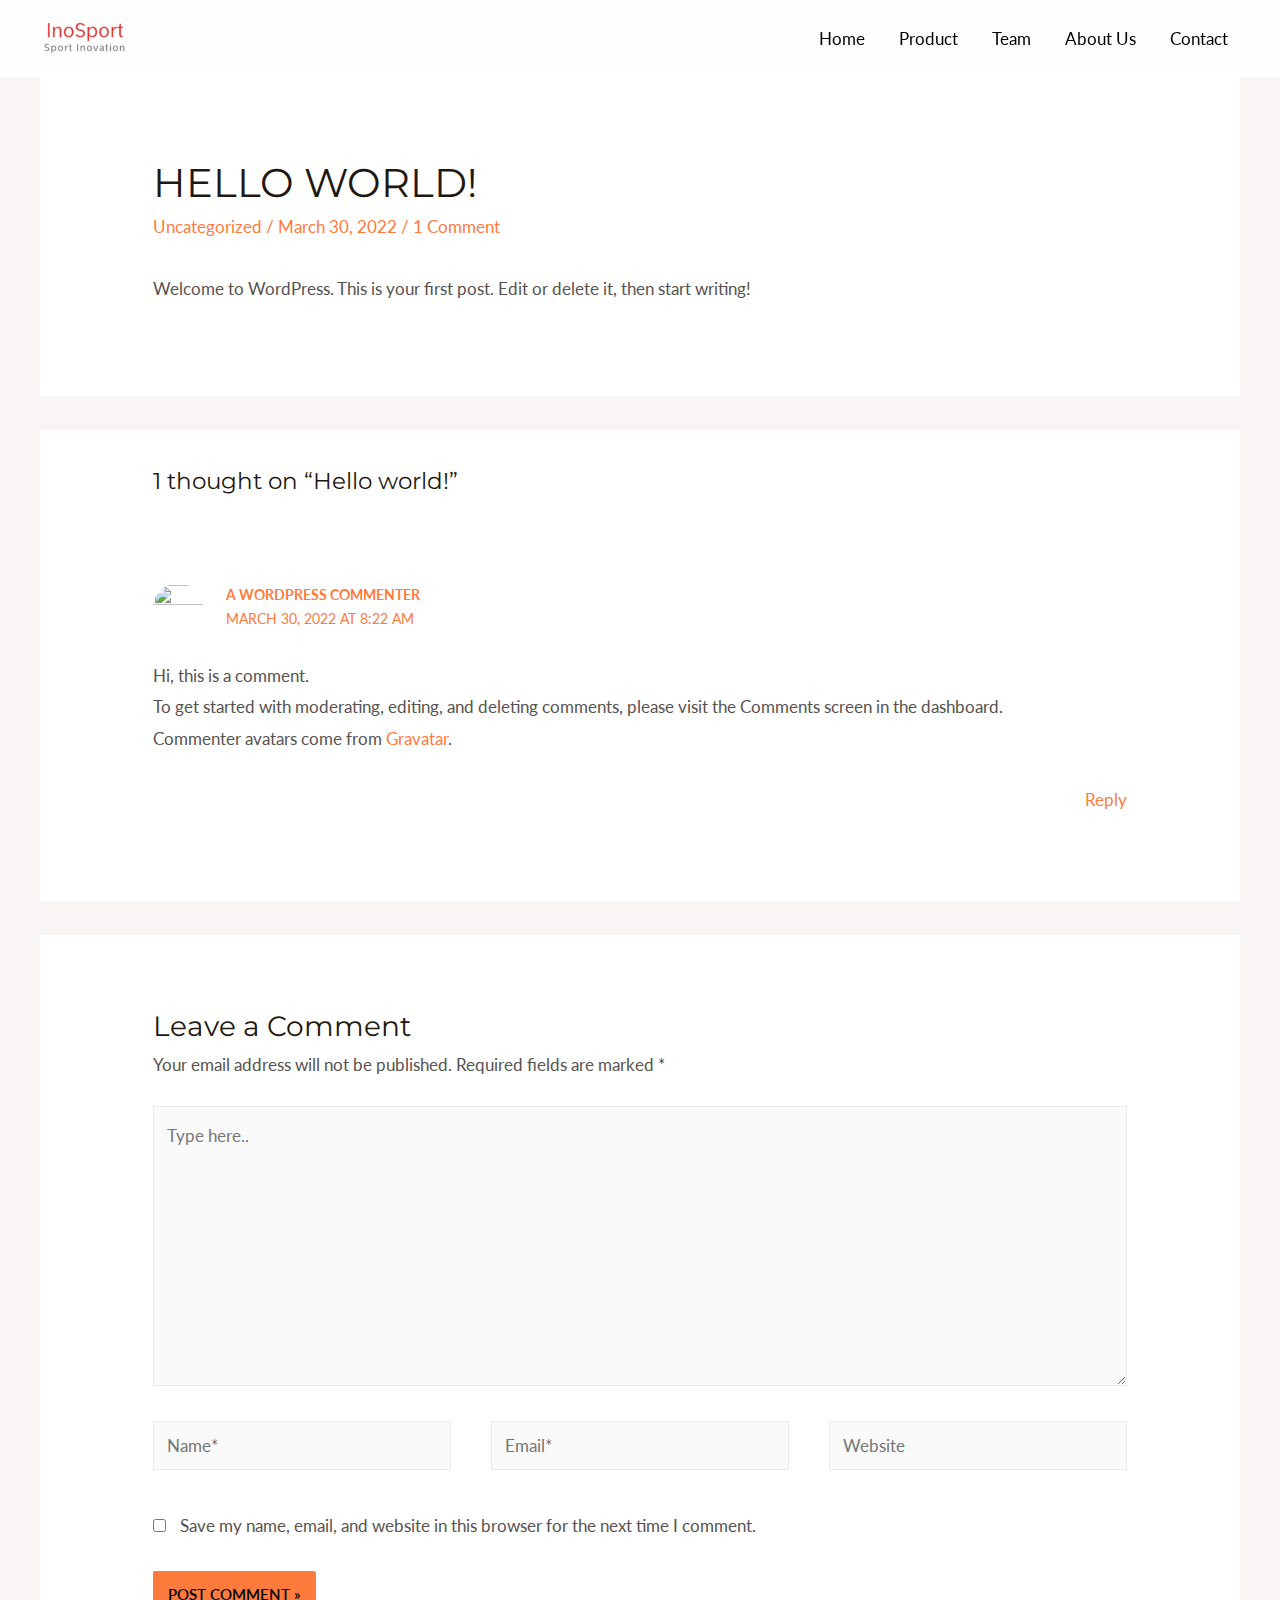
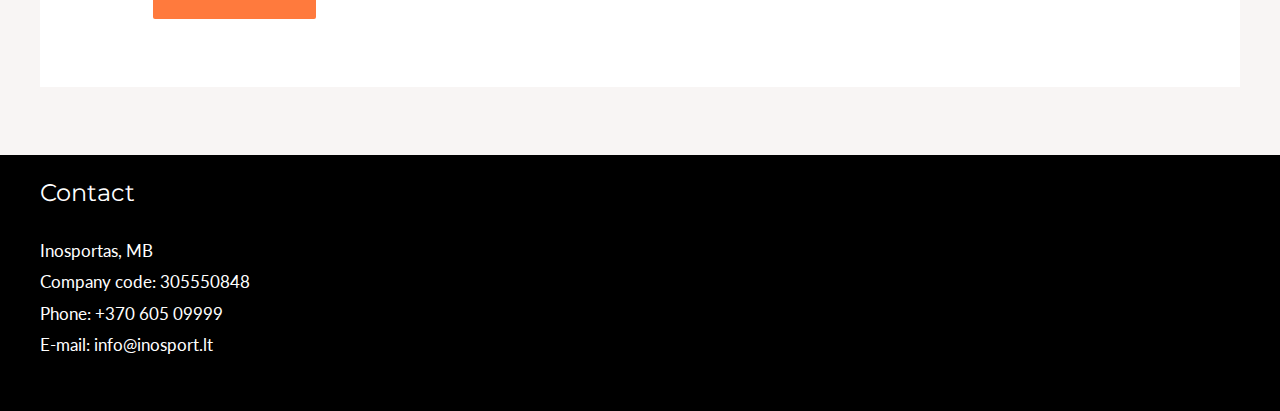
==== commit 3283c711: "changes" ====
--- a/hello-world/index.html
+++ b/hello-world/index.html
@@ -13,7 +13,7 @@
 <link rel="alternate" type="application/rss+xml" title="inosport &raquo; Comments Feed" href="/comments/feed/">
 <link rel="alternate" type="application/rss+xml" title="inosport &raquo; Hello world! Comments Feed" href="/hello-world/feed/">
 <script>
-window._wpemojiSettings = {"baseUrl":"https:\/\/s.w.org\/images\/core\/emoji\/13.1.0\/72x72\/","ext":".png","svgUrl":"https:\/\/s.w.org\/images\/core\/emoji\/13.1.0\/svg\/","svgExt":".svg","source":{"concatemoji":"httpinosport.local\/wp-includes\/js\/wp-emoji-release.min.js?ver=5.9.2"}};
+window._wpemojiSettings = {"baseUrl":"https:\/\/s.w.org\/images\/core\/emoji\/13.1.0\/72x72\/","ext":".png","svgUrl":"https:\/\/s.w.org\/images\/core\/emoji\/13.1.0\/svg\/","svgExt":".svg","source":{"concatemoji":"\/wp-includes\/js\/wp-emoji-release.min.js?ver=5.9.2"}};
 /*! This file is auto-generated */
 !function(e,a,t){var n,r,o,i=a.createElement("canvas"),p=i.getContext&&i.getContext("2d");function s(e,t){var a=String.fromCharCode;p.clearRect(0,0,i.width,i.height),p.fillText(a.apply(this,e),0,0);e=i.toDataURL();return p.clearRect(0,0,i.width,i.height),p.fillText(a.apply(this,t),0,0),e===i.toDataURL()}function c(e){var t=a.createElement("script");t.src=e,t.defer=t.type="text/javascript",a.getElementsByTagName("head")[0].appendChild(t)}for(o=Array("flag","emoji"),t.supports={everything:!0,everythingExceptFlag:!0},r=0;r<o.length;r++)t.supports[o[r]]=function(e){if(!p||!p.fillText)return!1;switch(p.textBaseline="top",p.font="600 32px Arial",e){case"flag":return s([127987,65039,8205,9895,65039],[127987,65039,8203,9895,65039])?!1:!s([55356,56826,55356,56819],[55356,56826,8203,55356,56819])&&!s([55356,57332,56128,56423,56128,56418,56128,56421,56128,56430,56128,56423,56128,56447],[55356,57332,8203,56128,56423,8203,56128,56418,8203,56128,56421,8203,56128,56430,8203,56128,56423,8203,56128,56447]);case"emoji":return!s([10084,65039,8205,55357,56613],[10084,65039,8203,55357,56613])}return!1}(o[r]),t.supports.everything=t.supports.everything&&t.supports[o[r]],"flag"!==o[r]&&(t.supports.everythingExceptFlag=t.supports.everythingExceptFlag&&t.supports[o[r]]);t.supports.everythingExceptFlag=t.supports.everythingExceptFlag&&!t.supports.flag,t.DOMReady=!1,t.readyCallback=function(){t.DOMReady=!0},t.supports.everything||(n=function(){t.readyCallback()},a.addEventListener?(a.addEventListener("DOMContentLoaded",n,!1),e.addEventListener("load",n,!1)):(e.attachEvent("onload",n),a.attachEvent("onreadystatechange",function(){"complete"===a.readyState&&t.readyCallback()})),(n=t.source||{}).concatemoji?c(n.concatemoji):n.wpemoji&&n.twemoji&&(c(n.twemoji),c(n.wpemoji)))}(window,document,window._wpemojiSettings);
 </script>
@@ -56,7 +56,7 @@
                 --wp--preset--color--secondary: var(--ast-global-color-2);
             }</style>
 <!--[if IE]>
-<script src='httpinosport.local/wp-content/themes/astra/assets/js/minified/flexibility.min.js?ver=3.7.9' id='astra-flexibility-js'></script>
+<script src='/wp-content/themes/astra/assets/js/minified/flexibility.min.js?ver=3.7.9' id='astra-flexibility-js'></script>
 <script id='astra-flexibility-js-after'>
 flexibility(document.documentElement);
 </script>
@@ -120,10 +120,10 @@
 											<div class="site-header-primary-section-left site-header-section ast-flex site-header-section-left">
 									<div class="ast-builder-layout-element ast-flex site-header-focus-item" data-section="title_tagline">
 											<div class="site-branding ast-site-identity" itemtype="https://schema.org/Organization" itemscope="itemscope">
-					<span class="site-logo-img"><a href="/" class="custom-logo-link transparent-custom-logo" rel="home" itemprop="url" aria-label="inosport"><img width="100" height="43" alt="Logo" data-srcset="httpinosport.local/wp-content/uploads/2022/04/logo-100x43.png 100w, httpinosport.local/wp-content/uploads/2022/04/logo-300x128.png 300w, httpinosport.local/wp-content/uploads/2022/04/logo-1024x436.png 1024w, httpinosport.local/wp-content/uploads/2022/04/logo-768x327.png 768w, httpinosport.local/wp-content/uploads/2022/04/logo-500x213.png 500w, httpinosport.local/wp-content/uploads/2022/04/logo-800x341.png 800w, httpinosport.local/wp-content/uploads/2022/04/logo-1280x546.png 1280w, httpinosport.local/wp-content/uploads/2022/04/logo.png 1328w" data-src="httpinosport.local/wp-content/uploads/2022/04/logo-100x43.png" data-sizes="(max-width: 100px) 100vw, 100px" class="custom-logo lazyload" src="[data-uri]"><noscript>
-<img width="100" height="43" alt="Logo" data-srcset="httpinosport.local/wp-content/uploads/2022/04/logo-100x43.png 100w, httpinosport.local/wp-content/uploads/2022/04/logo-300x128.png 300w, httpinosport.local/wp-content/uploads/2022/04/logo-1024x436.png 1024w, httpinosport.local/wp-content/uploads/2022/04/logo-768x327.png 768w, httpinosport.local/wp-content/uploads/2022/04/logo-500x213.png 500w, httpinosport.local/wp-content/uploads/2022/04/logo-800x341.png 800w, httpinosport.local/wp-content/uploads/2022/04/logo-1280x546.png 1280w, httpinosport.local/wp-content/uploads/2022/04/logo.png 1328w" data-src="httpinosport.local/wp-content/uploads/2022/04/logo-100x43.png" data-sizes="(max-width: 100px) 100vw, 100px" class="custom-logo lazyload" src="[data-uri]"><noscript><img width="100" height="43" src="/wp-content/uploads/2022/04/logo-100x43.png" class="custom-logo" alt="Logo" srcset="/wp-content/uploads/2022/04/logo-100x43.png 100w, /wp-content/uploads/2022/04/logo-300x128.png 300w, /wp-content/uploads/2022/04/logo-1024x436.png 1024w, /wp-content/uploads/2022/04/logo-768x327.png 768w, /wp-content/uploads/2022/04/logo-500x213.png 500w, /wp-content/uploads/2022/04/logo-800x341.png 800w, /wp-content/uploads/2022/04/logo-1280x546.png 1280w, /wp-content/uploads/2022/04/logo.png 1328w" sizes="(max-width: 100px) 100vw, 100px"></noscript>
-</noscript></a><a href="/" class="custom-logo-link ast-transparent-mobile-logo" rel="home" itemprop="url"><img width="1313" height="437" alt="" data-srcset="httpinosport.local/wp-content/uploads/2022/03/cropped-cropped-Screenshot-2022-03-30-at-12.02.06.png 1313w, httpinosport.local/wp-content/uploads/2022/03/cropped-cropped-Screenshot-2022-03-30-at-12.02.06-300x100.png 300w, httpinosport.local/wp-content/uploads/2022/03/cropped-cropped-Screenshot-2022-03-30-at-12.02.06-1024x341.png 1024w, httpinosport.local/wp-content/uploads/2022/03/cropped-cropped-Screenshot-2022-03-30-at-12.02.06-768x256.png 768w, httpinosport.local/wp-content/uploads/2022/03/cropped-cropped-Screenshot-2022-03-30-at-12.02.06-500x166.png 500w, httpinosport.local/wp-content/uploads/2022/03/cropped-cropped-Screenshot-2022-03-30-at-12.02.06-800x266.png 800w, httpinosport.local/wp-content/uploads/2022/03/cropped-cropped-Screenshot-2022-03-30-at-12.02.06-1280x426.png 1280w, httpinosport.local/wp-content/uploads/2022/03/cropped-cropped-Screenshot-2022-03-30-at-12.02.06-100x33.png 100w" data-src="httpinosport.local/wp-content/uploads/2022/03/cropped-cropped-Screenshot-2022-03-30-at-12.02.06-100x33.png" data-sizes="(max-width: 1313px) 100vw, 1313px" class="custom-logo lazyload" src="[data-uri]"><noscript>
-<img width="1313" height="437" alt="" data-srcset="httpinosport.local/wp-content/uploads/2022/03/cropped-cropped-Screenshot-2022-03-30-at-12.02.06.png 1313w, httpinosport.local/wp-content/uploads/2022/03/cropped-cropped-Screenshot-2022-03-30-at-12.02.06-300x100.png 300w, httpinosport.local/wp-content/uploads/2022/03/cropped-cropped-Screenshot-2022-03-30-at-12.02.06-1024x341.png 1024w, httpinosport.local/wp-content/uploads/2022/03/cropped-cropped-Screenshot-2022-03-30-at-12.02.06-768x256.png 768w, httpinosport.local/wp-content/uploads/2022/03/cropped-cropped-Screenshot-2022-03-30-at-12.02.06-500x166.png 500w, httpinosport.local/wp-content/uploads/2022/03/cropped-cropped-Screenshot-2022-03-30-at-12.02.06-800x266.png 800w, httpinosport.local/wp-content/uploads/2022/03/cropped-cropped-Screenshot-2022-03-30-at-12.02.06-1280x426.png 1280w, httpinosport.local/wp-content/uploads/2022/03/cropped-cropped-Screenshot-2022-03-30-at-12.02.06-100x33.png 100w" data-src="httpinosport.local/wp-content/uploads/2022/03/cropped-cropped-Screenshot-2022-03-30-at-12.02.06-100x33.png" data-sizes="(max-width: 1313px) 100vw, 1313px" class="custom-logo lazyload" src="[data-uri]"><noscript><img width="1313" height="437" src="/wp-content/uploads/2022/03/cropped-cropped-Screenshot-2022-03-30-at-12.02.06-100x33.png" class="custom-logo" alt="" srcset="/wp-content/uploads/2022/03/cropped-cropped-Screenshot-2022-03-30-at-12.02.06.png 1313w, /wp-content/uploads/2022/03/cropped-cropped-Screenshot-2022-03-30-at-12.02.06-300x100.png 300w, /wp-content/uploads/2022/03/cropped-cropped-Screenshot-2022-03-30-at-12.02.06-1024x341.png 1024w, /wp-content/uploads/2022/03/cropped-cropped-Screenshot-2022-03-30-at-12.02.06-768x256.png 768w, /wp-content/uploads/2022/03/cropped-cropped-Screenshot-2022-03-30-at-12.02.06-500x166.png 500w, /wp-content/uploads/2022/03/cropped-cropped-Screenshot-2022-03-30-at-12.02.06-800x266.png 800w, /wp-content/uploads/2022/03/cropped-cropped-Screenshot-2022-03-30-at-12.02.06-1280x426.png 1280w, /wp-content/uploads/2022/03/cropped-cropped-Screenshot-2022-03-30-at-12.02.06-100x33.png 100w" sizes="(max-width: 1313px) 100vw, 1313px"></noscript>
+					<span class="site-logo-img"><a href="/" class="custom-logo-link transparent-custom-logo" rel="home" itemprop="url" aria-label="inosport"><img width="100" height="43" alt="Logo" data-srcset="/wp-content/uploads/2022/04/logo-100x43.png 100w, /wp-content/uploads/2022/04/logo-300x128.png 300w, /wp-content/uploads/2022/04/logo-1024x436.png 1024w, /wp-content/uploads/2022/04/logo-768x327.png 768w, /wp-content/uploads/2022/04/logo-500x213.png 500w, /wp-content/uploads/2022/04/logo-800x341.png 800w, /wp-content/uploads/2022/04/logo-1280x546.png 1280w, /wp-content/uploads/2022/04/logo.png 1328w" data-src="/wp-content/uploads/2022/04/logo-100x43.png" data-sizes="(max-width: 100px) 100vw, 100px" class="custom-logo lazyload" src="[data-uri]"><noscript>
+<img width="100" height="43" alt="Logo" data-srcset="/wp-content/uploads/2022/04/logo-100x43.png 100w, /wp-content/uploads/2022/04/logo-300x128.png 300w, /wp-content/uploads/2022/04/logo-1024x436.png 1024w, /wp-content/uploads/2022/04/logo-768x327.png 768w, /wp-content/uploads/2022/04/logo-500x213.png 500w, /wp-content/uploads/2022/04/logo-800x341.png 800w, /wp-content/uploads/2022/04/logo-1280x546.png 1280w, /wp-content/uploads/2022/04/logo.png 1328w" data-src="/wp-content/uploads/2022/04/logo-100x43.png" data-sizes="(max-width: 100px) 100vw, 100px" class="custom-logo lazyload" src="[data-uri]"><noscript><img width="100" height="43" src="/wp-content/uploads/2022/04/logo-100x43.png" class="custom-logo" alt="Logo" srcset="/wp-content/uploads/2022/04/logo-100x43.png 100w, /wp-content/uploads/2022/04/logo-300x128.png 300w, /wp-content/uploads/2022/04/logo-1024x436.png 1024w, /wp-content/uploads/2022/04/logo-768x327.png 768w, /wp-content/uploads/2022/04/logo-500x213.png 500w, /wp-content/uploads/2022/04/logo-800x341.png 800w, /wp-content/uploads/2022/04/logo-1280x546.png 1280w, /wp-content/uploads/2022/04/logo.png 1328w" sizes="(max-width: 100px) 100vw, 100px"></noscript>
+</noscript></a><a href="/" class="custom-logo-link ast-transparent-mobile-logo" rel="home" itemprop="url"><img width="1313" height="437" alt="" data-srcset="/wp-content/uploads/2022/03/cropped-cropped-Screenshot-2022-03-30-at-12.02.06.png 1313w, /wp-content/uploads/2022/03/cropped-cropped-Screenshot-2022-03-30-at-12.02.06-300x100.png 300w, /wp-content/uploads/2022/03/cropped-cropped-Screenshot-2022-03-30-at-12.02.06-1024x341.png 1024w, /wp-content/uploads/2022/03/cropped-cropped-Screenshot-2022-03-30-at-12.02.06-768x256.png 768w, /wp-content/uploads/2022/03/cropped-cropped-Screenshot-2022-03-30-at-12.02.06-500x166.png 500w, /wp-content/uploads/2022/03/cropped-cropped-Screenshot-2022-03-30-at-12.02.06-800x266.png 800w, /wp-content/uploads/2022/03/cropped-cropped-Screenshot-2022-03-30-at-12.02.06-1280x426.png 1280w, /wp-content/uploads/2022/03/cropped-cropped-Screenshot-2022-03-30-at-12.02.06-100x33.png 100w" data-src="/wp-content/uploads/2022/03/cropped-cropped-Screenshot-2022-03-30-at-12.02.06-100x33.png" data-sizes="(max-width: 1313px) 100vw, 1313px" class="custom-logo lazyload" src="[data-uri]"><noscript>
+<img width="1313" height="437" alt="" data-srcset="/wp-content/uploads/2022/03/cropped-cropped-Screenshot-2022-03-30-at-12.02.06.png 1313w, /wp-content/uploads/2022/03/cropped-cropped-Screenshot-2022-03-30-at-12.02.06-300x100.png 300w, /wp-content/uploads/2022/03/cropped-cropped-Screenshot-2022-03-30-at-12.02.06-1024x341.png 1024w, /wp-content/uploads/2022/03/cropped-cropped-Screenshot-2022-03-30-at-12.02.06-768x256.png 768w, /wp-content/uploads/2022/03/cropped-cropped-Screenshot-2022-03-30-at-12.02.06-500x166.png 500w, /wp-content/uploads/2022/03/cropped-cropped-Screenshot-2022-03-30-at-12.02.06-800x266.png 800w, /wp-content/uploads/2022/03/cropped-cropped-Screenshot-2022-03-30-at-12.02.06-1280x426.png 1280w, /wp-content/uploads/2022/03/cropped-cropped-Screenshot-2022-03-30-at-12.02.06-100x33.png 100w" data-src="/wp-content/uploads/2022/03/cropped-cropped-Screenshot-2022-03-30-at-12.02.06-100x33.png" data-sizes="(max-width: 1313px) 100vw, 1313px" class="custom-logo lazyload" src="[data-uri]"><noscript><img width="1313" height="437" src="/wp-content/uploads/2022/03/cropped-cropped-Screenshot-2022-03-30-at-12.02.06-100x33.png" class="custom-logo" alt="" srcset="/wp-content/uploads/2022/03/cropped-cropped-Screenshot-2022-03-30-at-12.02.06.png 1313w, /wp-content/uploads/2022/03/cropped-cropped-Screenshot-2022-03-30-at-12.02.06-300x100.png 300w, /wp-content/uploads/2022/03/cropped-cropped-Screenshot-2022-03-30-at-12.02.06-1024x341.png 1024w, /wp-content/uploads/2022/03/cropped-cropped-Screenshot-2022-03-30-at-12.02.06-768x256.png 768w, /wp-content/uploads/2022/03/cropped-cropped-Screenshot-2022-03-30-at-12.02.06-500x166.png 500w, /wp-content/uploads/2022/03/cropped-cropped-Screenshot-2022-03-30-at-12.02.06-800x266.png 800w, /wp-content/uploads/2022/03/cropped-cropped-Screenshot-2022-03-30-at-12.02.06-1280x426.png 1280w, /wp-content/uploads/2022/03/cropped-cropped-Screenshot-2022-03-30-at-12.02.06-100x33.png 100w" sizes="(max-width: 1313px) 100vw, 1313px"></noscript>
 </noscript></a></span>				</div>
 			<!-- .site-branding -->
 					</div>
@@ -152,10 +152,10 @@
 													<div class="site-header-primary-section-left site-header-section ast-flex site-header-section-left">
 										<div class="ast-builder-layout-element ast-flex site-header-focus-item" data-section="title_tagline">
 											<div class="site-branding ast-site-identity" itemtype="https://schema.org/Organization" itemscope="itemscope">
-					<span class="site-logo-img"><a href="/" class="custom-logo-link transparent-custom-logo" rel="home" itemprop="url" aria-label="inosport"><img width="100" height="43" alt="Logo" data-srcset="httpinosport.local/wp-content/uploads/2022/04/logo-100x43.png 100w, httpinosport.local/wp-content/uploads/2022/04/logo-300x128.png 300w, httpinosport.local/wp-content/uploads/2022/04/logo-1024x436.png 1024w, httpinosport.local/wp-content/uploads/2022/04/logo-768x327.png 768w, httpinosport.local/wp-content/uploads/2022/04/logo-500x213.png 500w, httpinosport.local/wp-content/uploads/2022/04/logo-800x341.png 800w, httpinosport.local/wp-content/uploads/2022/04/logo-1280x546.png 1280w, httpinosport.local/wp-content/uploads/2022/04/logo.png 1328w" data-src="httpinosport.local/wp-content/uploads/2022/04/logo-100x43.png" data-sizes="(max-width: 100px) 100vw, 100px" class="custom-logo lazyload" src="[data-uri]"><noscript>
-<img width="100" height="43" alt="Logo" data-srcset="httpinosport.local/wp-content/uploads/2022/04/logo-100x43.png 100w, httpinosport.local/wp-content/uploads/2022/04/logo-300x128.png 300w, httpinosport.local/wp-content/uploads/2022/04/logo-1024x436.png 1024w, httpinosport.local/wp-content/uploads/2022/04/logo-768x327.png 768w, httpinosport.local/wp-content/uploads/2022/04/logo-500x213.png 500w, httpinosport.local/wp-content/uploads/2022/04/logo-800x341.png 800w, httpinosport.local/wp-content/uploads/2022/04/logo-1280x546.png 1280w, httpinosport.local/wp-content/uploads/2022/04/logo.png 1328w" data-src="httpinosport.local/wp-content/uploads/2022/04/logo-100x43.png" data-sizes="(max-width: 100px) 100vw, 100px" class="custom-logo lazyload" src="[data-uri]"><noscript><img width="100" height="43" src="/wp-content/uploads/2022/04/logo-100x43.png" class="custom-logo" alt="Logo" srcset="/wp-content/uploads/2022/04/logo-100x43.png 100w, /wp-content/uploads/2022/04/logo-300x128.png 300w, /wp-content/uploads/2022/04/logo-1024x436.png 1024w, /wp-content/uploads/2022/04/logo-768x327.png 768w, /wp-content/uploads/2022/04/logo-500x213.png 500w, /wp-content/uploads/2022/04/logo-800x341.png 800w, /wp-content/uploads/2022/04/logo-1280x546.png 1280w, /wp-content/uploads/2022/04/logo.png 1328w" sizes="(max-width: 100px) 100vw, 100px"></noscript>
-</noscript></a><a href="/" class="custom-logo-link ast-transparent-mobile-logo" rel="home" itemprop="url"><img width="1313" height="437" alt="" data-srcset="httpinosport.local/wp-content/uploads/2022/03/cropped-cropped-Screenshot-2022-03-30-at-12.02.06.png 1313w, httpinosport.local/wp-content/uploads/2022/03/cropped-cropped-Screenshot-2022-03-30-at-12.02.06-300x100.png 300w, httpinosport.local/wp-content/uploads/2022/03/cropped-cropped-Screenshot-2022-03-30-at-12.02.06-1024x341.png 1024w, httpinosport.local/wp-content/uploads/2022/03/cropped-cropped-Screenshot-2022-03-30-at-12.02.06-768x256.png 768w, httpinosport.local/wp-content/uploads/2022/03/cropped-cropped-Screenshot-2022-03-30-at-12.02.06-500x166.png 500w, httpinosport.local/wp-content/uploads/2022/03/cropped-cropped-Screenshot-2022-03-30-at-12.02.06-800x266.png 800w, httpinosport.local/wp-content/uploads/2022/03/cropped-cropped-Screenshot-2022-03-30-at-12.02.06-1280x426.png 1280w, httpinosport.local/wp-content/uploads/2022/03/cropped-cropped-Screenshot-2022-03-30-at-12.02.06-100x33.png 100w" data-src="httpinosport.local/wp-content/uploads/2022/03/cropped-cropped-Screenshot-2022-03-30-at-12.02.06-100x33.png" data-sizes="(max-width: 1313px) 100vw, 1313px" class="custom-logo lazyload" src="[data-uri]"><noscript>
-<img width="1313" height="437" alt="" data-srcset="httpinosport.local/wp-content/uploads/2022/03/cropped-cropped-Screenshot-2022-03-30-at-12.02.06.png 1313w, httpinosport.local/wp-content/uploads/2022/03/cropped-cropped-Screenshot-2022-03-30-at-12.02.06-300x100.png 300w, httpinosport.local/wp-content/uploads/2022/03/cropped-cropped-Screenshot-2022-03-30-at-12.02.06-1024x341.png 1024w, httpinosport.local/wp-content/uploads/2022/03/cropped-cropped-Screenshot-2022-03-30-at-12.02.06-768x256.png 768w, httpinosport.local/wp-content/uploads/2022/03/cropped-cropped-Screenshot-2022-03-30-at-12.02.06-500x166.png 500w, httpinosport.local/wp-content/uploads/2022/03/cropped-cropped-Screenshot-2022-03-30-at-12.02.06-800x266.png 800w, httpinosport.local/wp-content/uploads/2022/03/cropped-cropped-Screenshot-2022-03-30-at-12.02.06-1280x426.png 1280w, httpinosport.local/wp-content/uploads/2022/03/cropped-cropped-Screenshot-2022-03-30-at-12.02.06-100x33.png 100w" data-src="httpinosport.local/wp-content/uploads/2022/03/cropped-cropped-Screenshot-2022-03-30-at-12.02.06-100x33.png" data-sizes="(max-width: 1313px) 100vw, 1313px" class="custom-logo lazyload" src="[data-uri]"><noscript><img width="1313" height="437" src="/wp-content/uploads/2022/03/cropped-cropped-Screenshot-2022-03-30-at-12.02.06-100x33.png" class="custom-logo" alt="" srcset="/wp-content/uploads/2022/03/cropped-cropped-Screenshot-2022-03-30-at-12.02.06.png 1313w, /wp-content/uploads/2022/03/cropped-cropped-Screenshot-2022-03-30-at-12.02.06-300x100.png 300w, /wp-content/uploads/2022/03/cropped-cropped-Screenshot-2022-03-30-at-12.02.06-1024x341.png 1024w, /wp-content/uploads/2022/03/cropped-cropped-Screenshot-2022-03-30-at-12.02.06-768x256.png 768w, /wp-content/uploads/2022/03/cropped-cropped-Screenshot-2022-03-30-at-12.02.06-500x166.png 500w, /wp-content/uploads/2022/03/cropped-cropped-Screenshot-2022-03-30-at-12.02.06-800x266.png 800w, /wp-content/uploads/2022/03/cropped-cropped-Screenshot-2022-03-30-at-12.02.06-1280x426.png 1280w, /wp-content/uploads/2022/03/cropped-cropped-Screenshot-2022-03-30-at-12.02.06-100x33.png 100w" sizes="(max-width: 1313px) 100vw, 1313px"></noscript>
+					<span class="site-logo-img"><a href="/" class="custom-logo-link transparent-custom-logo" rel="home" itemprop="url" aria-label="inosport"><img width="100" height="43" alt="Logo" data-srcset="/wp-content/uploads/2022/04/logo-100x43.png 100w, /wp-content/uploads/2022/04/logo-300x128.png 300w, /wp-content/uploads/2022/04/logo-1024x436.png 1024w, /wp-content/uploads/2022/04/logo-768x327.png 768w, /wp-content/uploads/2022/04/logo-500x213.png 500w, /wp-content/uploads/2022/04/logo-800x341.png 800w, /wp-content/uploads/2022/04/logo-1280x546.png 1280w, /wp-content/uploads/2022/04/logo.png 1328w" data-src="/wp-content/uploads/2022/04/logo-100x43.png" data-sizes="(max-width: 100px) 100vw, 100px" class="custom-logo lazyload" src="[data-uri]"><noscript>
+<img width="100" height="43" alt="Logo" data-srcset="/wp-content/uploads/2022/04/logo-100x43.png 100w, /wp-content/uploads/2022/04/logo-300x128.png 300w, /wp-content/uploads/2022/04/logo-1024x436.png 1024w, /wp-content/uploads/2022/04/logo-768x327.png 768w, /wp-content/uploads/2022/04/logo-500x213.png 500w, /wp-content/uploads/2022/04/logo-800x341.png 800w, /wp-content/uploads/2022/04/logo-1280x546.png 1280w, /wp-content/uploads/2022/04/logo.png 1328w" data-src="/wp-content/uploads/2022/04/logo-100x43.png" data-sizes="(max-width: 100px) 100vw, 100px" class="custom-logo lazyload" src="[data-uri]"><noscript><img width="100" height="43" src="/wp-content/uploads/2022/04/logo-100x43.png" class="custom-logo" alt="Logo" srcset="/wp-content/uploads/2022/04/logo-100x43.png 100w, /wp-content/uploads/2022/04/logo-300x128.png 300w, /wp-content/uploads/2022/04/logo-1024x436.png 1024w, /wp-content/uploads/2022/04/logo-768x327.png 768w, /wp-content/uploads/2022/04/logo-500x213.png 500w, /wp-content/uploads/2022/04/logo-800x341.png 800w, /wp-content/uploads/2022/04/logo-1280x546.png 1280w, /wp-content/uploads/2022/04/logo.png 1328w" sizes="(max-width: 100px) 100vw, 100px"></noscript>
+</noscript></a><a href="/" class="custom-logo-link ast-transparent-mobile-logo" rel="home" itemprop="url"><img width="1313" height="437" alt="" data-srcset="/wp-content/uploads/2022/03/cropped-cropped-Screenshot-2022-03-30-at-12.02.06.png 1313w, /wp-content/uploads/2022/03/cropped-cropped-Screenshot-2022-03-30-at-12.02.06-300x100.png 300w, /wp-content/uploads/2022/03/cropped-cropped-Screenshot-2022-03-30-at-12.02.06-1024x341.png 1024w, /wp-content/uploads/2022/03/cropped-cropped-Screenshot-2022-03-30-at-12.02.06-768x256.png 768w, /wp-content/uploads/2022/03/cropped-cropped-Screenshot-2022-03-30-at-12.02.06-500x166.png 500w, /wp-content/uploads/2022/03/cropped-cropped-Screenshot-2022-03-30-at-12.02.06-800x266.png 800w, /wp-content/uploads/2022/03/cropped-cropped-Screenshot-2022-03-30-at-12.02.06-1280x426.png 1280w, /wp-content/uploads/2022/03/cropped-cropped-Screenshot-2022-03-30-at-12.02.06-100x33.png 100w" data-src="/wp-content/uploads/2022/03/cropped-cropped-Screenshot-2022-03-30-at-12.02.06-100x33.png" data-sizes="(max-width: 1313px) 100vw, 1313px" class="custom-logo lazyload" src="[data-uri]"><noscript>
+<img width="1313" height="437" alt="" data-srcset="/wp-content/uploads/2022/03/cropped-cropped-Screenshot-2022-03-30-at-12.02.06.png 1313w, /wp-content/uploads/2022/03/cropped-cropped-Screenshot-2022-03-30-at-12.02.06-300x100.png 300w, /wp-content/uploads/2022/03/cropped-cropped-Screenshot-2022-03-30-at-12.02.06-1024x341.png 1024w, /wp-content/uploads/2022/03/cropped-cropped-Screenshot-2022-03-30-at-12.02.06-768x256.png 768w, /wp-content/uploads/2022/03/cropped-cropped-Screenshot-2022-03-30-at-12.02.06-500x166.png 500w, /wp-content/uploads/2022/03/cropped-cropped-Screenshot-2022-03-30-at-12.02.06-800x266.png 800w, /wp-content/uploads/2022/03/cropped-cropped-Screenshot-2022-03-30-at-12.02.06-1280x426.png 1280w, /wp-content/uploads/2022/03/cropped-cropped-Screenshot-2022-03-30-at-12.02.06-100x33.png 100w" data-src="/wp-content/uploads/2022/03/cropped-cropped-Screenshot-2022-03-30-at-12.02.06-100x33.png" data-sizes="(max-width: 1313px) 100vw, 1313px" class="custom-logo lazyload" src="[data-uri]"><noscript><img width="1313" height="437" src="/wp-content/uploads/2022/03/cropped-cropped-Screenshot-2022-03-30-at-12.02.06-100x33.png" class="custom-logo" alt="" srcset="/wp-content/uploads/2022/03/cropped-cropped-Screenshot-2022-03-30-at-12.02.06.png 1313w, /wp-content/uploads/2022/03/cropped-cropped-Screenshot-2022-03-30-at-12.02.06-300x100.png 300w, /wp-content/uploads/2022/03/cropped-cropped-Screenshot-2022-03-30-at-12.02.06-1024x341.png 1024w, /wp-content/uploads/2022/03/cropped-cropped-Screenshot-2022-03-30-at-12.02.06-768x256.png 768w, /wp-content/uploads/2022/03/cropped-cropped-Screenshot-2022-03-30-at-12.02.06-500x166.png 500w, /wp-content/uploads/2022/03/cropped-cropped-Screenshot-2022-03-30-at-12.02.06-800x266.png 800w, /wp-content/uploads/2022/03/cropped-cropped-Screenshot-2022-03-30-at-12.02.06-1280x426.png 1280w, /wp-content/uploads/2022/03/cropped-cropped-Screenshot-2022-03-30-at-12.02.06-100x33.png 100w" sizes="(max-width: 1313px) 100vw, 1313px"></noscript>
 </noscript></a></span>				</div>
 			<!-- .site-branding -->
 					</div>
@@ -274,7 +274,7 @@
 		<div id="respond" class="comment-respond">
 		<h3 id="reply-title" class="comment-reply-title">Leave a Comment <small><a rel="nofollow" id="cancel-comment-reply-link" href="/hello-world/#respond" style="display:none;">Cancel Reply</a></small>
 </h3>
-<form action="httpinosport.local/wp-comments-post.php" method="post" id="ast-commentform" class="comment-form">
+<form action="/wp-comments-post.php" method="post" id="ast-commentform" class="comment-form">
 <p class="comment-notes"><span id="email-notes">Your email address will not be published.</span> <span class="required-field-message" aria-hidden="true">Required fields are marked <span class="required" aria-hidden="true">*</span></span></p>
 <div class="ast-row comment-textarea"><fieldset class="comment-form-comment">
 <legend class="comment-form-legend"></legend>
